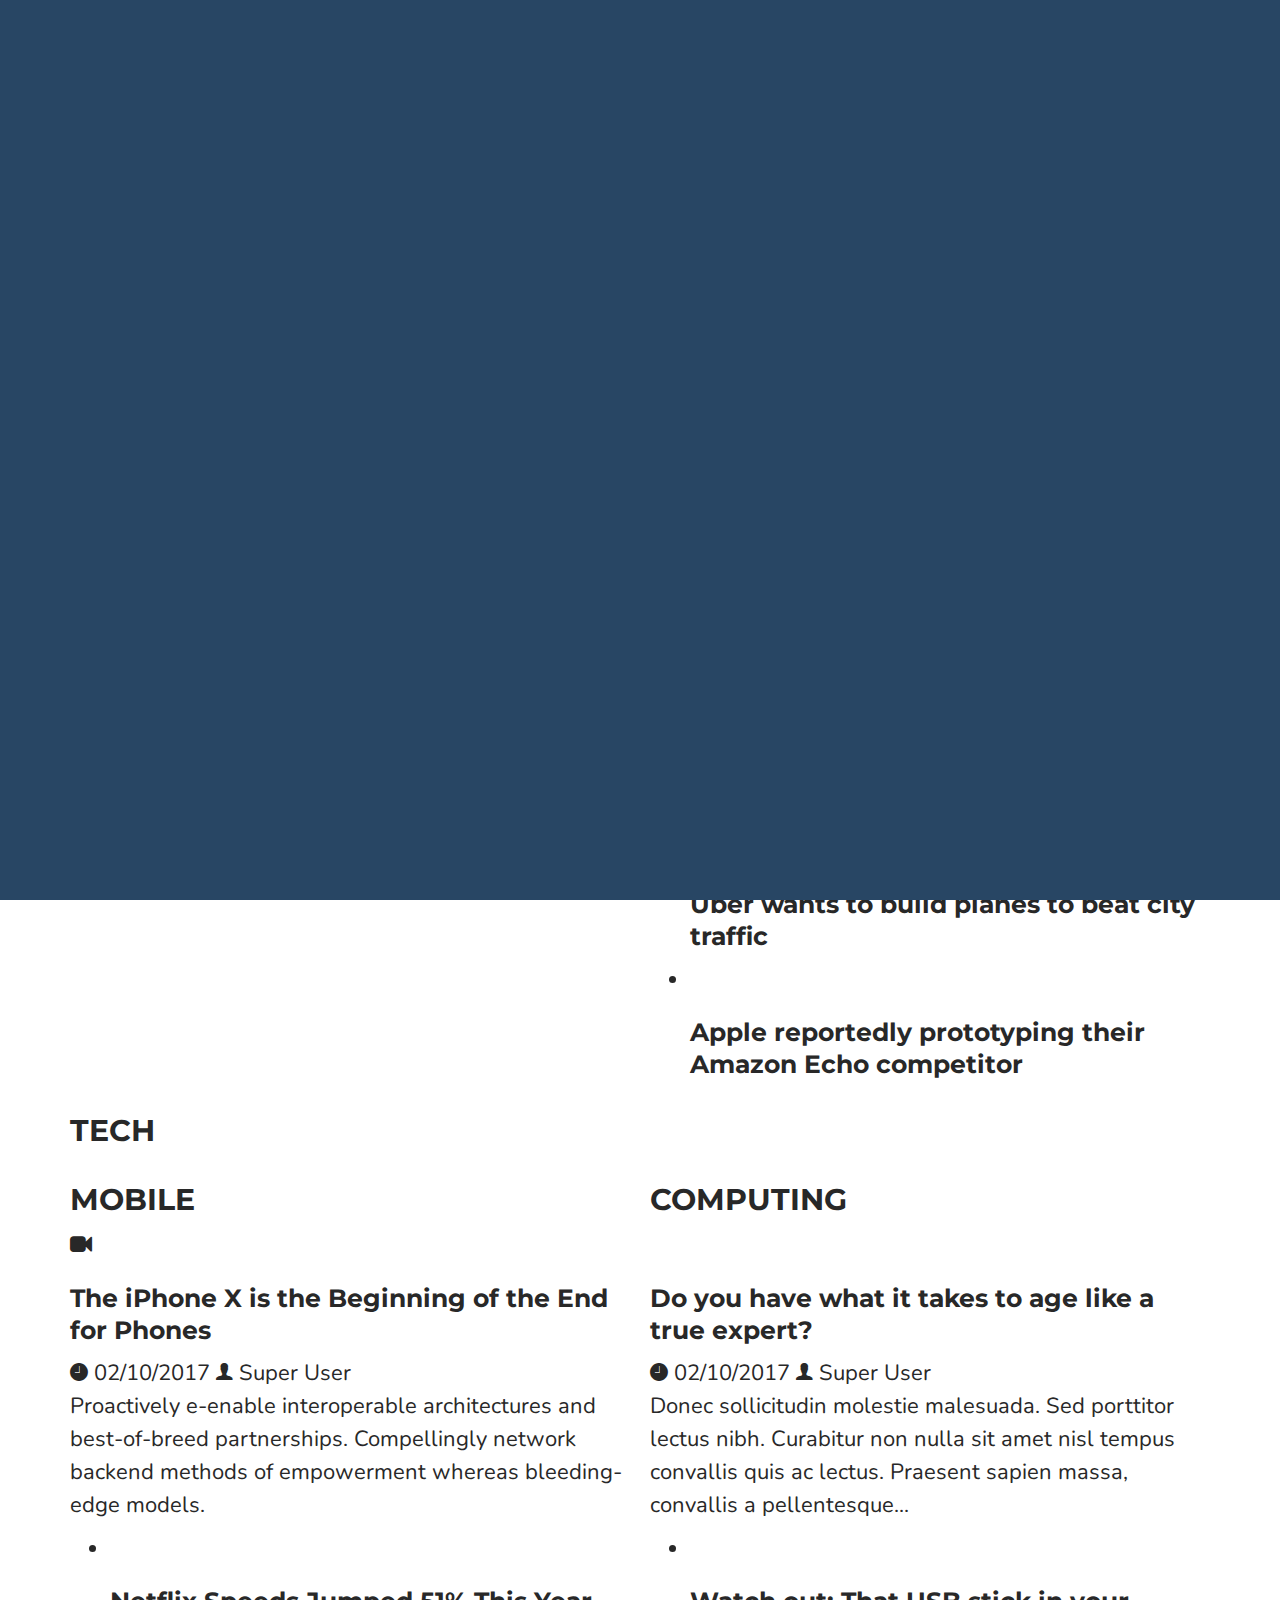
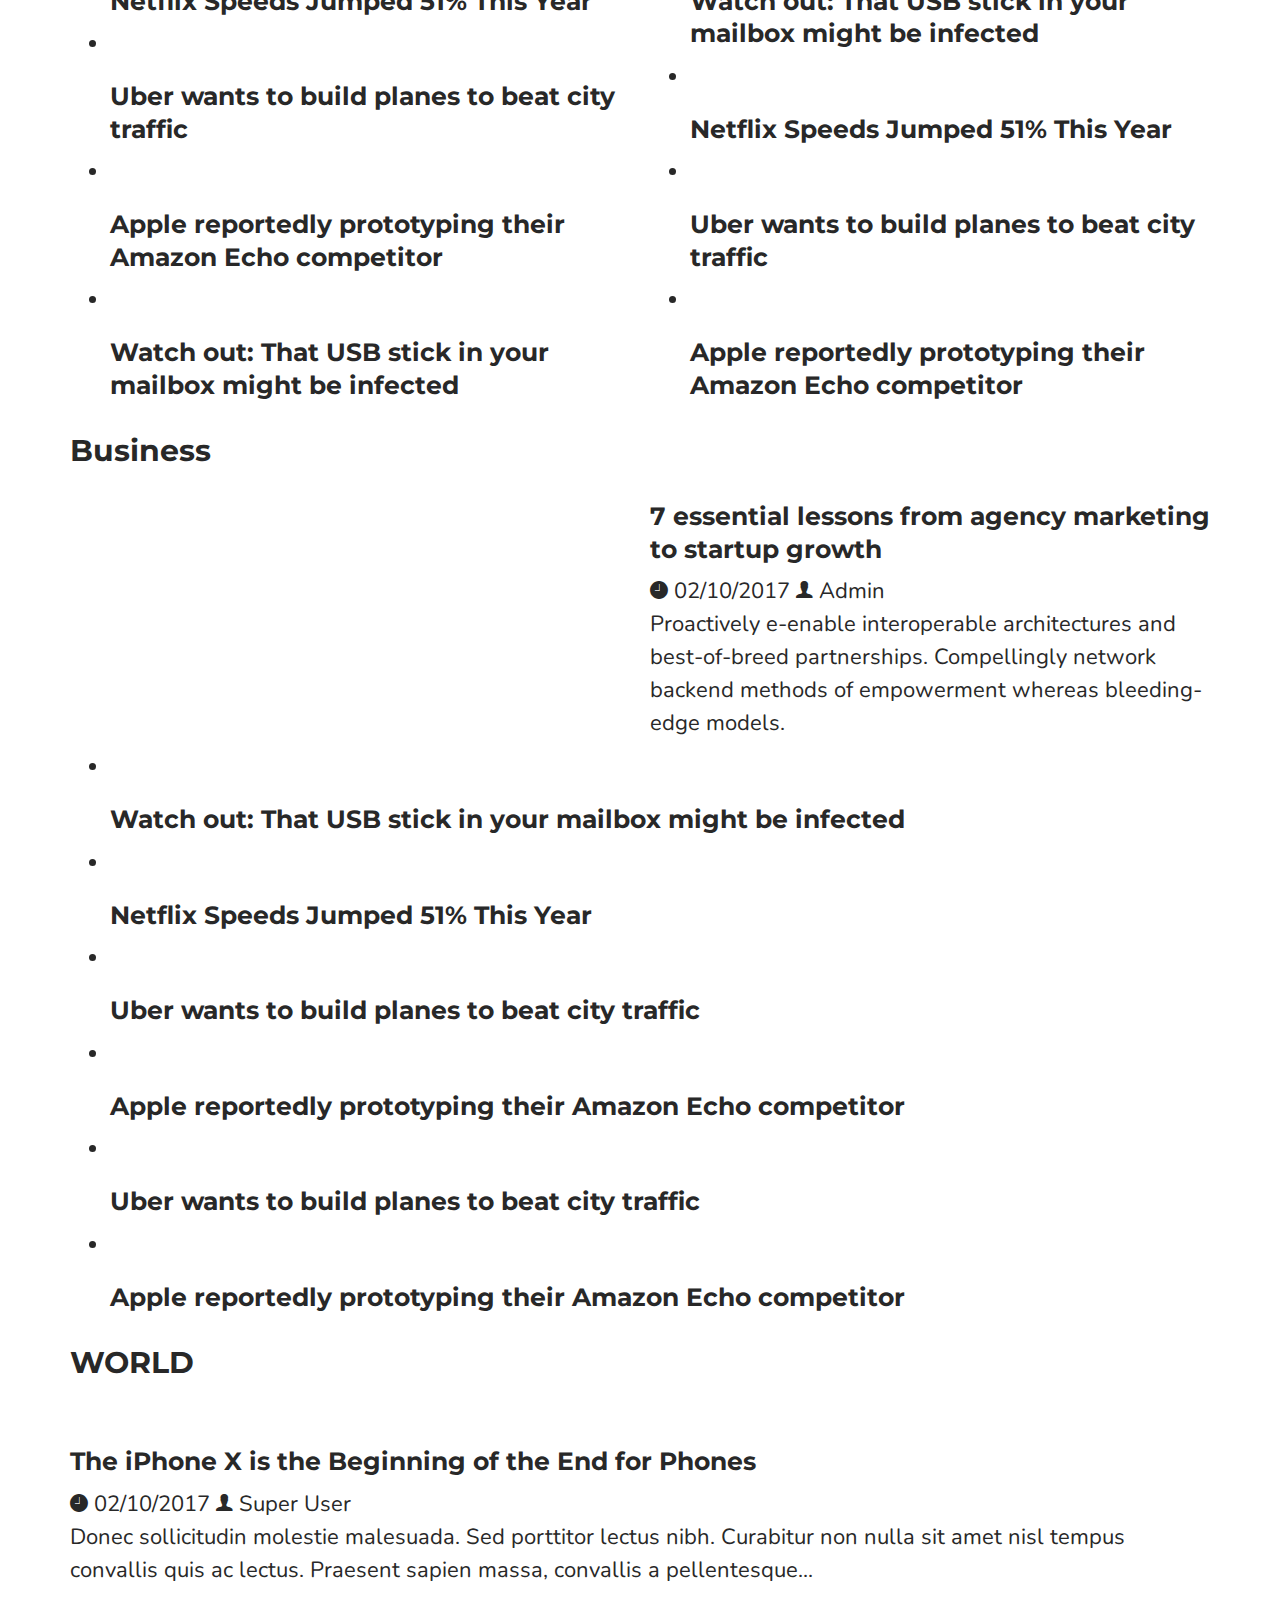
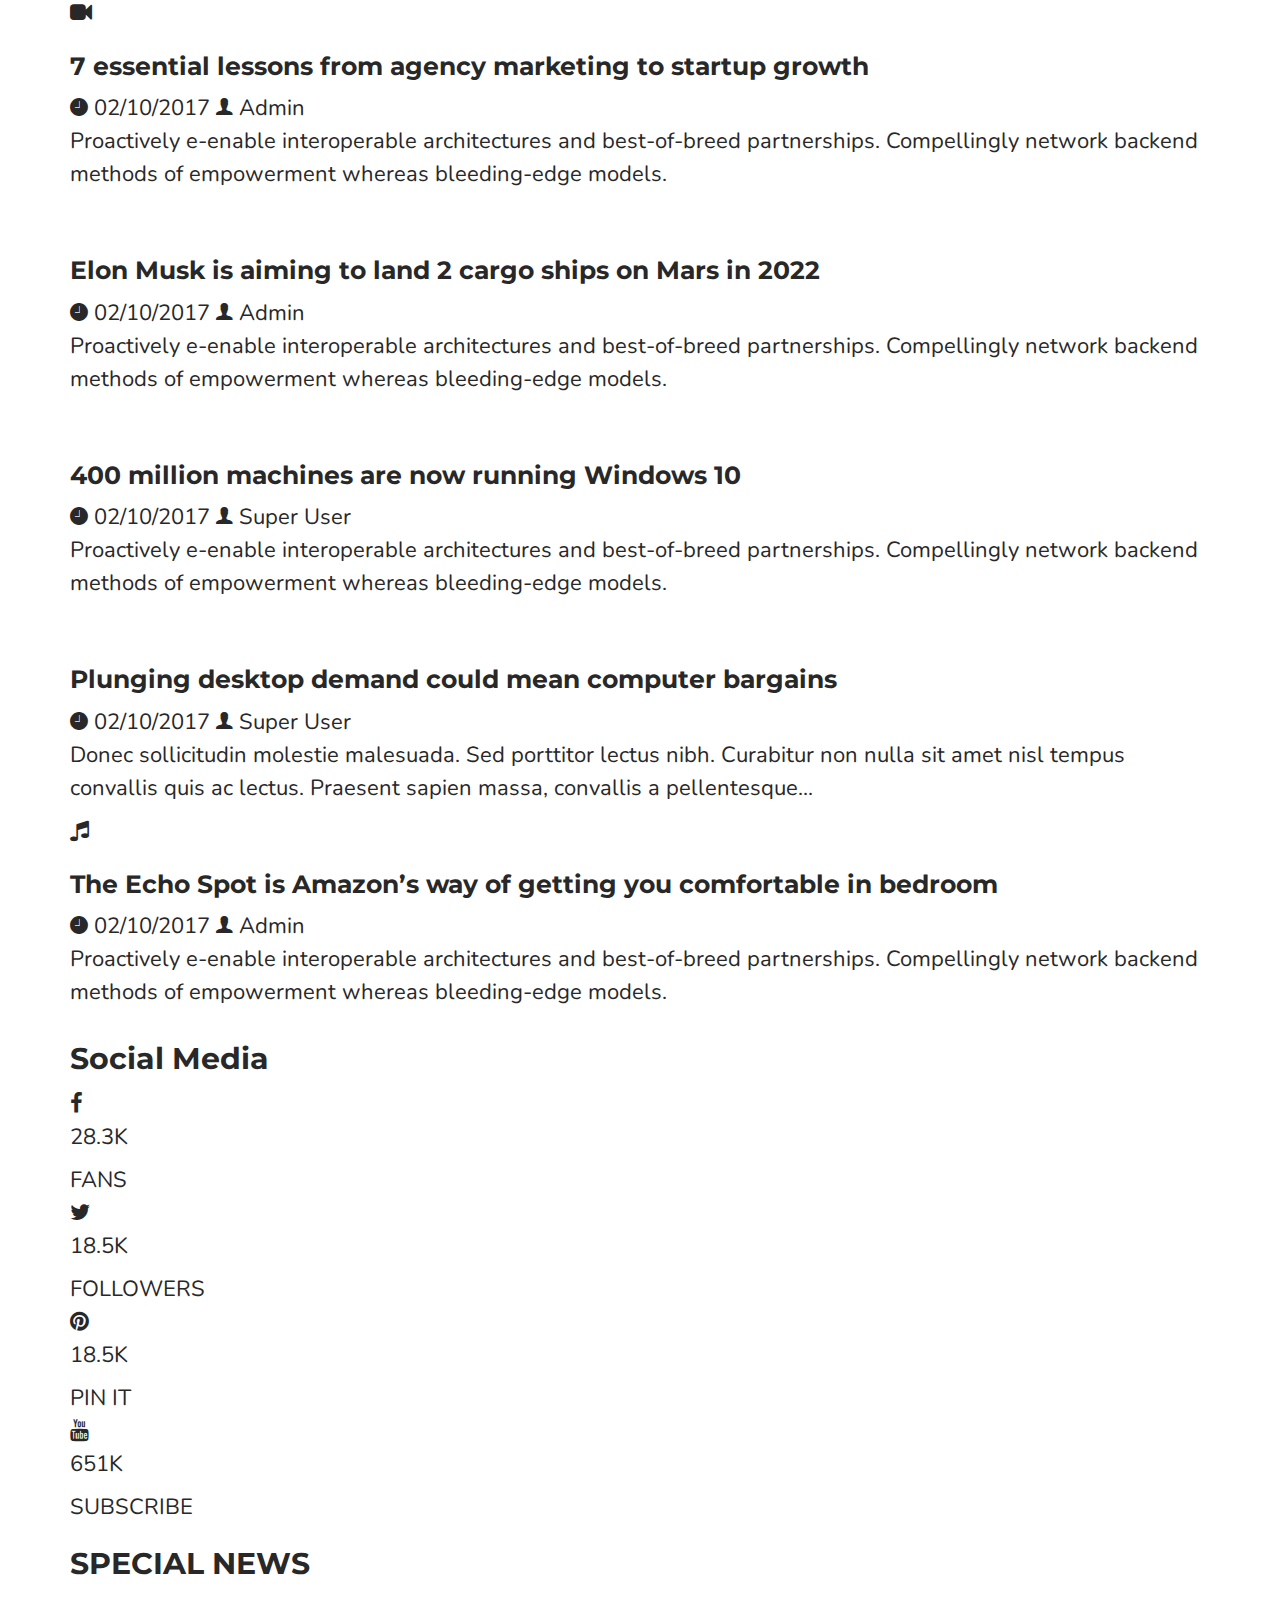
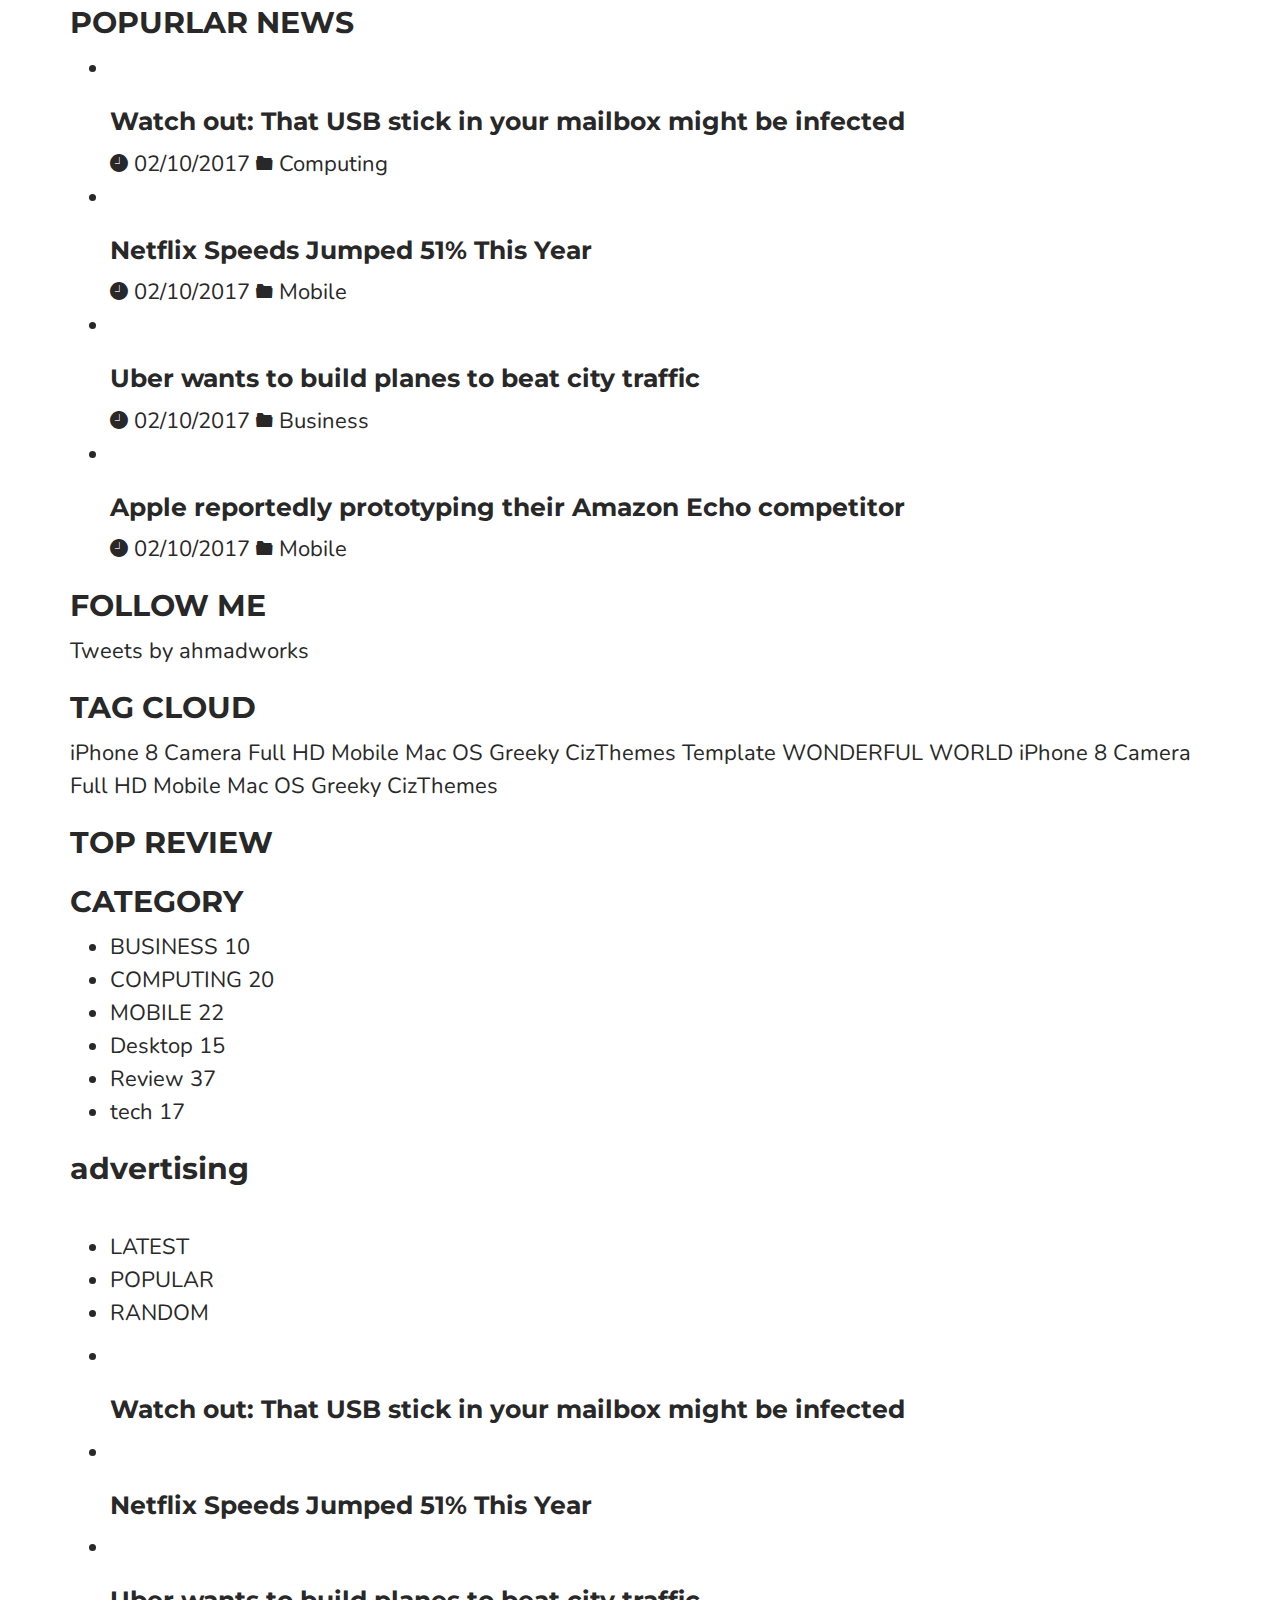
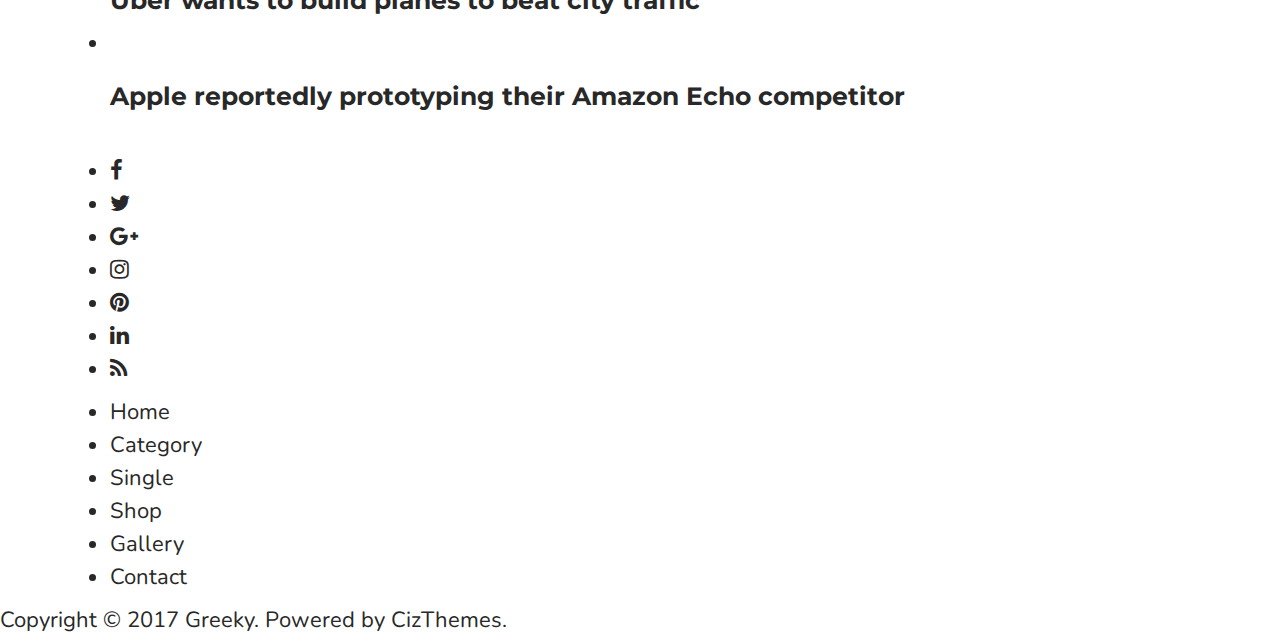
==== index.html @ 426977f9 "s" ====
﻿<!DOCTYPE html>
<html lang="en">

<head>
    <meta http-equiv="Content-Type" content="text/html; charset=utf-8" />
    <meta http-equiv="X-UA-Compatible" content="IE=edge">
    <meta name="viewport" content="width=device-width, initial-scale=1">
    <meta name="description" content="">
    <meta name="author" content="CizThemes">
    <meta name="skype" content="congnd91">
    <title>HTML Template</title>
    <!-- Online Fonts -->
    <link href="https://fonts.googleapis.com/css?family=Montserrat:100,100i,200,200i,300,300i,400,400i,500,500i,600,600i,700,700i,800,800i,900,900i|Nunito:200,200i,300,300i,400,400i,600,600i,700,700i,800,800i,900,900i&amp;subset=cyrillic,cyrillic-ext,latin-ext,vietnamese" rel="stylesheet">
    <!-- Vender -->
    <link href="css/ionicons.min.css" rel="stylesheet" />
    <link href="css/font-awesome.min.css" rel="stylesheet" />
    <link href="css/bootstrap.min.css" rel="stylesheet" />
    <link href="css/owl.carousel.min.css" rel="stylesheet" />
    <link href="css/jquery.fancybox.min.css" rel="stylesheet" />
    <!-- Main CSS (SCSS Compile) -->
    <link href="css/main.css" rel="stylesheet" />
    <!-- JavaScripts -->
    <!--<script src="js/modernizr.js"></script>-->
    <!-- HTML5 Shim and Respond.js IE8 support of HTML5 elements and media queries -->
    <!-- WARNING: Respond.js doesn't work if you view the page via file:// -->
    <!--[if lt IE 9]>
        <script src="https://oss.maxcdn.com/libs/html5shiv/3.7.0/html5shiv.js"></script>
        <script src="https://oss.maxcdn.com/libs/respond.js/1.4.2/respond.min.js"></script>
    <![endif]-->
</head>

<body>
    <!--preload-->
    <div class="loader" id="page-loader">
    </div>
    <!--menu mobile-->
    <nav class="menu-res hidden-lg hidden-md">
        <div class="menu-res-inner">
            <ul>
                <li class="menu-item-has-children">
                    <a href="index.html"> Home </a>
                    <ul class="sub-menu">
                        <li>
                            <a href="index.html">Default style</a>
                        </li>
                        <li>
                            <a href="index-dark.html">Dark style</a>
                        </li>
                        <li>
                            <a href="index-sidebarleft.html">Sidebar left </a>
                        </li>
                        <li class="menu-item-has-children">
                            <a href="index-background.html">Home background</a>
                            <ul class="sub-menu">
                                <li>
                                    <a href="index-background.html">Dark background</a>
                                </li>
                                <li>
                                    <a href="index-background-box.html">Box background</a>
                                </li>
                            </ul>
                        </li>
                        <li>
                            <a href="index-video-box.html">Video section</a>
                        </li>
                    </ul>
                </li>
                <li class="menu-item-has-children">
                    <a href="category.html">Category<span></span></a>
                    <ul class="sub-menu">
                        <li>
                            <a href="category.html">Category default</a>
                        </li>
                        <li>
                            <a href="category-special.html">Category Special</a>
                        </li>
                        <li class="menu-item-has-children">
                            <a href="category-grid.html">Category grid</a>
                            <ul class="sub-menu">
                                <li>
                                    <a href="category-grid.html">Grid default </a>
                                </li>
                                <li>
                                    <a href="category-grid-fullwidth.html">Grid fullwidth</a>
                                </li>
                                <li>
                                    <a href="category-grid-fullwidth-large.html">Grid fullwith large</a>
                                </li>
                            </ul>
                        </li>
                        <li>
                            <a href="category-sidebarleft.html">Category sidebar left</a>
                        </li>
                    </ul>
                </li>
                <li class="menu-item-has-children">
                    <a href="single.html">Single<span></span></a>
                    <ul class="sub-menu">
                        <li>
                            <a href="single.html">Single default</a>
                        </li>
                        <li class="menu-item-has-children">
                            <a href="single-video.html">Single format</a>
                            <ul class="sub-menu">
                                <li>
                                    <a href="single-video.html">Single video </a>
                                </li>
                                <li>
                                    <a href="single-gallery.html">Single gallery </a>
                                </li>
                                <li>
                                    <a href="single-audio.html">Single Audio </a>
                                </li>
                            </ul>
                        </li>
                        <li>
                            <a href="single-fullwidth.html">Single fullwidth</a>
                        </li>
                        <li>
                            <a href="single-fullwidth-three-column.html">Single three column</a>
                        </li>
                        <li>
                            <a href="single-sidebarleft.html">Single sidebar left</a>
                        </li>
                    </ul>
                </li>
                <li class="menu-item-has-children">
                    <a href="shop.html">SHOP<span></span></a>
                    <ul class="sub-menu">
                        <li>
                            <a href="shop.html">Shop Default</a>
                        </li>
                        <li>
                            <a href="shop-sidebar.html">Shop  Sidebar</a>
                        </li>
                        <li>
                            <a href="shop-sidebar-large.html">Shop Sidebar Large</a>
                        </li>
                        <li>
                            <a href="shop-single.html"> Shop Single</a>
                        </li>
                        <li>
                            <a href="cart.html"> Shop Cart</a>
                        </li>
                    </ul>
                </li>
                <li class="menu-item-has-children">
                    <a href="shop.html">Pages<span></span></a>
                    <ul class="sub-menu">
                        <li>
                            <a href="404.html">Page 404</a>
                        </li>
                        <li>
                            <a href="gallery.html">Page gallery</a>
                        </li>
                        <li>
                            <a href="contact.html">Page contact</a>
                        </li>
                    </ul>
                </li>
            </ul>
        </div>
    </nav>
    <!--page-->
    <div class="page">

        <header class="header">
            <div class="wrap">
                <a href="#" class="logo">
                <img alt="" src="images/logo.svg">
                  
            </a>
                <div class="header-banner">
                    <img alt="" src="images/banner.jpg">
                </div>
            </div>
            <div class="clearfix"></div>
        </header>
        <!--menu-->
        <nav class="menu">
            <div class="wrap">
                <ul class="menu-main">

                    <li><a href="#">Acadamic Test </a></li>
                    <li><a href="#">IELTS TIPS </a>
                        <ul class="sub-menu">
                            <li><a href="#">IELTS TIPS </a>
                                <li><a href="#">IELTS TIPS </a>
                                    <li><a href="#">IELTS TIPS </a>
                                        <li><a href="#">IELTS TIPS </a>
                        </ul>
                        </li>
                        <li><a href="#">IELTS TIPS </a></li>
                        <li><a href="#">IELTS TIPS </a></li>
                        <li><a href="#">IELTS TIPS </a></li>
                        <li><a href="#">IELTS TIPS </a></li>
                        <li><a href="#">IELTS TIPS </a></li>
                        <li><a href="#">IELTS TIPS </a></li>
                        <li><a href="#">IELTS TIPS </a></li>
                </ul>
            </div>
        </nav>
        <div class="wrap">
            <!--topbar-->

            <!--header-->

            <section class="breaking-news">
                <span class="breaking-news-caption">
                    Breaking News
                </span>
                <div class="owl-breaking-wrap">
                    <div class="owl-carousel  owl-breaking">
                        <div>
                            <p>
                                <a href="single.html">Six big ways MacOS Sierra is going to change your Apple experience</a>
                            </p>
                        </div>
                        <div>
                            <p>
                                <a href="single-video.html">Do you have what it takes to age like a true expert?</a>
                            </p>
                        </div>
                        <div>
                            <p>
                                <a href="single-fullwidth-three-column.html">Secrets your parents never told you about trees</a>
                            </p>
                        </div>
                        <div>
                            <p>
                                <a href="single-fullwidth.html">Six big ways MacOS Sierra is going to change your Apple experience</a>
                            </p>
                        </div>
                        <div>
                            <p>
                                <a href="single-gallery.html">Do you have what it takes to age like a true expert?</a>
                            </p>
                        </div>
                        <div>
                            <p>
                                <a href="single-audio.html">Secrets your parents never told you about trees</a>
                            </p>
                        </div>
                    </div>
                </div>
            </section>
            <section class="grid-news">
                <div class="grid-news-inner">
                    <div class="gn-col">
                        <article class="gn-item">
                            <div class="post-meta">
                                <span class="post-category">
                                    <a href="category.html">Tech</a>
                                </span>
                            </div>
                            <a href="single-fullwidth-three-column.html">
                                <img alt="" src="images/g1.jpg" />
                                <div class="gn-caption">
                                    <p>The iPhone X is the Beginning of the End </p>
                                </div>
                            </a>
                        </article>
                    </div>
                    <div class="gn-col gn-col2">
                        <div class="gn-row">
                            <article class="gn-item">
                                <div class="post-meta">
                                    <span class="post-category">
                                        <a href="category-special.html">Mobile</a>
                                    </span>
                                </div>
                                <a href="single.html">
                                    <img alt="" src="images/2.jpg" />
                                    <div class="gn-caption">
                                        <p>What's new in macOS High Sierra</p>
                                    </div>
                                </a>
                            </article>
                        </div>
                        <div class="gn-row gn-row2">
                            <article class="gn-item">
                                <div class="post-meta">
                                    <span class="post-category">
                                        <a href="category-grid-fullwidth.html">Desktop</a>
                                    </span>
                                </div>
                                <a href="single-fullwidth-three-column.html">
                                    <img alt="" src="images/3.jpg" />
                                    <div class="gn-caption">
                                        <p>Elon Musk is aiming to land 2 cargo ships on Mars in 2022</p>
                                    </div>
                                </a>
                            </article>
                        </div>
                    </div>
                    <div class="clearfix"></div>
                </div>
            </section>
            <!--cols-->
            <div class="cols">
                <!--colleft-->
                <div class="colleft">
                    <!--box-->
                    <div class="box">
                        <div class="box-caption">
                            <h2><a href="category.html">COMPUTING</a></h2>
                        </div>
                        <div class="row row-fix">
                            <div class="col-md-6 col-sm-6 col-xs-12 col-fix">
                                <article class="news-item-big">
                                    <div class="post-thumb">
                                        <a href="single.html">
                                            <img alt="" src="images/2.jpg">
                                        </a>
                                    </div>
                                    <h3 class="post-title">
                                        <a href="single.html">What's new in macOS High Sierra </a>
                                    </h3>
                                    <div class="post-meta">
                                        <span class="post-date">
                                            <i class="ion-ios-clock">
                                            </i>
                                            02/10/2017
                                        </span>
                                        <span class="post-author">
                                            <i class="ion-person"></i>
                                            <a href="#">
                                                Admin
                                            </a>
                                        </span>
                                    </div>
                                    <div class="post-des">
                                        <p>Proactively e-enable interoperable architectures and best-of-breed partnerships. Compellingly network backend methods of empowerment whereas bleeding-edge models.</p>
                                    </div>
                                </article>
                            </div>
                            <div class="col-md-6 col-sm-6 col-xs-12 col-fix">
                                <ul class="list-news list-news-right">
                                    <li>
                                        <div class="post-thumb">
                                            <a href="single.html">
                                                <img alt="" src="images/11.jpg">
                                            </a>
                                        </div>
                                        <h3><a href="single.html">Watch out: That USB stick in your mailbox might be infected</a></h3>
                                    </li>
                                    <li>
                                        <div class="post-thumb">
                                            <a href="single.html">
                                                <img alt="" src="images/8.jpg">
                                            </a>
                                        </div>
                                        <h3>
                                            <a href="single.html">Netflix Speeds Jumped 51% This Year</a>
                                        </h3>
                                    </li>
                                    <li>
                                        <div class="post-thumb">
                                            <a href="single.html">
                                                <img alt="" src="images/9.jpg">
                                            </a>
                                        </div>
                                        <h3><a href="single.html">Uber wants to build planes to beat city traffic</a></h3>
                                    </li>
                                    <li>
                                        <div class="post-thumb">
                                            <a href="single.html">
                                                <img alt="" src="images/10.jpg">
                                            </a>
                                        </div>
                                        <h3><a href="single.html">Apple reportedly prototyping their Amazon Echo competitor</a></h3>
                                    </li>
                                </ul>
                            </div>
                        </div>
                    </div>
                    <div class="box">
                        <div class="box-caption">
                            <h2><a href="category-special.html">TECH</a></h2>
                        </div>
                        <div class="owl-category-wrap">
                            <div class="owl-carousel  owl-category">
                                <div>
                                    <article>
                                        <div class="post-thumb">
                                            <a href="single.html">
                                                <span class="post-format"> <i class="fa fa-camera"></i></span>
                                                <img alt="" src="images/3.jpg">
                                            </a>
                                        </div>
                                        <div class="owl-category-caption">
                                            <h3 class="post-title">
                                                <a href="single.html">Elon Musk is aiming to land 2 cargo ships on Mars in 2022</a>
                                            </h3>
                                            <div class="post-meta">
                                                <span class="post-date">
                                                    <i class="ion-ios-clock">
                                                    </i>
                                                    02/10/2017
                                                </span>
                                                <span class="post-author">
                                                    <i class="ion-person"></i>
                                                    <a href="#">
                                                        Admin
                                                    </a>
                                                </span>
                                            </div>
                                        </div>
                                    </article>
                                </div>
                                <div>
                                    <article>
                                        <div class="post-thumb">
                                            <a href="single.html">
                                                <img alt="" src="images/2.jpg">
                                            </a>
                                        </div>
                                        <div class="owl-category-caption">
                                            <h3 class="post-title">
                                                <a href="single.html">What's new in macOS High Sierra</a>
                                            </h3>
                                            <div class="post-meta">
                                                <span class="post-date">
                                                    <i class="ion-ios-clock">
                                                    </i>
                                                    02/10/2017
                                                </span>
                                                <span class="post-author">
                                                    <i class="ion-person"></i>
                                                    <a href="#">
                                                        Admin
                                                    </a>
                                                </span>
                                            </div>
                                        </div>
                                    </article>
                                </div>
                                <div>
                                    <article>
                                        <div class="post-thumb">
                                            <a href="single.html">
                                                <span class="post-format"> <i class="fa fa-camera"></i></span>
                                                <img alt="" src="images/4.jpg">
                                            </a>
                                        </div>
                                        <div class="owl-category-caption">
                                            <h3 class="post-title">
                                                <a href="single.html">7 essential lessons from agency marketing to startup growth</a>
                                            </h3>
                                            <div class="post-meta">
                                                <span class="post-date">
                                                    <i class="ion-ios-clock">
                                                    </i>
                                                    02/10/2017
                                                </span>
                                                <span class="post-author">
                                                    <i class="ion-person"></i>
                                                    <a href="#">
                                                        Super User
                                                    </a>
                                                </span>
                                            </div>
                                        </div>
                                    </article>
                                </div>
                            </div>
                        </div>
                    </div>
                    <!--box-->
                    <div class="row row-fix">
                        <div class="col-md-6 col-sm-6 col-xs-12 col-fix">
                            <div class="box">
                                <div class="box-caption">
                                    <h2><a href="category.html">MOBILE</a></h2>
                                </div>
                                <article class="news-item-big">
                                    <div class="post-thumb">
                                        <a href="single.html">
                                            <span class="post-format"> <i class="fa fa-video-camera"></i></span>
                                            <img alt="" src="images/1.jpg">
                                        </a>
                                    </div>
                                    <h3 class="post-title">
                                        <a href="single.html">The iPhone X is the Beginning of the End for Phones</a>
                                    </h3>
                                    <div class="post-meta">
                                        <span class="post-date">
                                            <i class="ion-ios-clock">
                                            </i>
                                            02/10/2017
                                        </span>
                                        <span class="post-author">
                                            <i class="ion-person"></i>
                                            <a href="#">
                                                Super User
                                            </a>
                                        </span>
                                    </div>
                                    <div class="post-des">
                                        <p>Proactively e-enable interoperable architectures and best-of-breed partnerships. Compellingly network backend methods of empowerment whereas bleeding-edge models.</p>
                                    </div>
                                </article>
                                <ul class="list-news">
                                    <li>
                                        <div class="post-thumb">
                                            <a href="single.html">
                                                <img alt="" src="images/8.jpg">
                                            </a>
                                        </div>
                                        <h3>
                                            <a href="single.html">Netflix Speeds Jumped 51% This Year</a>
                                        </h3>
                                    </li>
                                    <li>
                                        <div class="post-thumb">
                                            <a href="single.html">
                                                <img alt="" src="images/9.jpg">
                                            </a>
                                        </div>
                                        <h3><a href="single.html">Uber wants to build planes to beat city traffic</a></h3>
                                    </li>
                                    <li>
                                        <div class="post-thumb">
                                            <a href="single.html">
                                                <img alt="" src="images/10.jpg">
                                            </a>
                                        </div>
                                        <h3><a href="single.html">Apple reportedly prototyping their Amazon Echo competitor</a></h3>
                                    </li>
                                    <li>
                                        <div class="post-thumb">
                                            <a href="single.html">
                                                <img alt="" src="images/11.jpg">
                                            </a>
                                        </div>
                                        <h3><a href="single.html">Watch out: That USB stick in your mailbox might be infected</a></h3>
                                    </li>
                                </ul>
                            </div>
                        </div>
                        <div class="col-md-6 col-sm-6 col-xs-12 col-fix">
                            <div class="box">
                                <div class="box-caption">
                                    <h2><a href="category-grid.html">COMPUTING</a></h2>
                                </div>
                                <article class="news-item-big">
                                    <div class="post-thumb">
                                        <a href="single.html">
                                            <img alt="" src="images/2.jpg">
                                        </a>
                                    </div>
                                    <h3 class="post-title">
                                        <a href="single.html">Do you have what it takes to age like a true expert?</a>
                                    </h3>
                                    <div class="post-meta">
                                        <span class="post-date">
                                            <i class="ion-ios-clock">
                                            </i>
                                            02/10/2017
                                        </span>
                                        <span class="post-author">
                                            <i class="ion-person"></i>
                                            <a href="#">
                                                Super User
                                            </a>
                                        </span>
                                    </div>
                                    <div class="post-des">
                                        <p>Donec sollicitudin molestie malesuada. Sed porttitor lectus nibh. Curabitur non nulla sit amet nisl tempus convallis quis ac lectus. Praesent sapien massa, convallis a pellentesque...</p>
                                    </div>
                                </article>
                                <ul class="list-news">
                                    <li>
                                        <div class="post-thumb">
                                            <a href="single.html">
                                                <img alt="" src="images/11.jpg">
                                            </a>
                                        </div>
                                        <h3><a href="single.html">Watch out: That USB stick in your mailbox might be infected</a></h3>
                                    </li>
                                    <li>
                                        <div class="post-thumb">
                                            <a href="single.html">
                                                <img alt="" src="images/8.jpg">
                                            </a>
                                        </div>
                                        <h3>
                                            <a href="single.html">Netflix Speeds Jumped 51% This Year</a>
                                        </h3>
                                    </li>
                                    <li>
                                        <div class="post-thumb">
                                            <a href="single.html">
                                                <img alt="" src="images/9.jpg">
                                            </a>
                                        </div>
                                        <h3><a href="single.html">Uber wants to build planes to beat city traffic</a></h3>
                                    </li>
                                    <li>
                                        <div class="post-thumb">
                                            <a href="single.html">
                                                <img alt="" src="images/10.jpg">
                                            </a>
                                        </div>
                                        <h3><a href="single.html">Apple reportedly prototyping their Amazon Echo competitor</a></h3>
                                    </li>
                                </ul>
                            </div>
                        </div>
                    </div>
                    <!--box-->
                    <div class="box">
                        <div class="box-caption">
                            <h2><a href="category.html">Business</a></h2>
                        </div>
                        <div class="row row-fix">
                            <div class="col-md-6 col-sm-6 col-xs-12 col-fix">
                                <article class="news-item-big">
                                    <div class="post-thumb">
                                        <a href="single.html">
                                            <img alt="" src="images/4.jpg">
                                        </a>
                                    </div>
                                </article>
                            </div>
                            <div class="col-md-6 col-sm-6 col-xs-12 col-fix">
                                <div>
                                    <h3 class="post-title">
                                        <a href="single.html">7 essential lessons from agency marketing to startup growth</a>
                                    </h3>
                                    <div class="post-meta">
                                        <span class="post-date">
                                            <i class="ion-ios-clock">
                                            </i>
                                            02/10/2017
                                        </span>
                                        <span class="post-author">
                                            <i class="ion-person"></i>
                                            <a href="#">
                                                Admin
                                            </a>
                                        </span>
                                    </div>
                                    <div class="post-des">
                                        <p>Proactively e-enable interoperable architectures and best-of-breed partnerships. Compellingly network backend methods of empowerment whereas bleeding-edge models.</p>
                                    </div>
                                </div>
                            </div>
                        </div>
                        <ul class="list-news list-news-two">
                            <li>
                                <div class="post-thumb">
                                    <a href="single.html">
                                        <img alt="" src="images/11.jpg">
                                    </a>
                                </div>
                                <h3><a href="single.html">Watch out: That USB stick in your mailbox might be infected</a></h3>
                            </li>
                            <li>
                                <div class="post-thumb">
                                    <a href="single.html">
                                        <img alt="" src="images/8.jpg">
                                    </a>
                                </div>
                                <h3>
                                    <a href="single.html">Netflix Speeds Jumped 51% This Year</a>
                                </h3>
                            </li>
                            <li>
                                <div class="post-thumb">
                                    <a href="single.html">
                                        <img alt="" src="images/9.jpg">
                                    </a>
                                </div>
                                <h3><a href="single.html">Uber wants to build planes to beat city traffic</a></h3>
                            </li>
                            <li>
                                <div class="post-thumb">
                                    <a href="single.html">
                                        <img alt="" src="images/10.jpg">
                                    </a>
                                </div>
                                <h3><a href="single.html">Apple reportedly prototyping their Amazon Echo competitor</a></h3>
                            </li>
                            <li>
                                <div class="post-thumb">
                                    <a href="single.html">
                                        <img alt="" src="images/9.jpg">
                                    </a>
                                </div>
                                <h3><a href="single.html">Uber wants to build planes to beat city traffic</a></h3>
                            </li>
                            <li>
                                <div class="post-thumb">
                                    <a href="single.html">
                                        <img alt="" src="images/10.jpg">
                                    </a>
                                </div>
                                <h3><a href="single.html">Apple reportedly prototyping their Amazon Echo competitor</a></h3>
                            </li>
                        </ul>
                        <div class="clearfix"></div>
                    </div>
                    <!--box-->
                    <div class="box">
                        <div class="box-caption">
                            <h2><a href="category.html">WORLD</a></h2>
                        </div>
                        <div class="grid-outer">
                            <div class="grid">
                                <div class="grid-item">
                                    <article class="news-item-big">
                                        <div class="post-thumb">
                                            <a href="single.html">
                                                <img alt="" src="images/1.jpg">
                                            </a>
                                        </div>
                                        <h3 class="post-title">
                                            <a href="single.html">The iPhone X is the Beginning of the End for Phones</a>
                                        </h3>
                                        <div class="post-meta">
                                            <span class="post-date">
                                                <i class="ion-ios-clock">
                                                </i>
                                                02/10/2017
                                            </span>
                                            <span class="post-author">
                                                <i class="ion-person"></i>
                                                <a href="#">
                                                    Super User
                                                </a>
                                            </span>
                                        </div>
                                        <div class="post-des">
                                            <p>Donec sollicitudin molestie malesuada. Sed porttitor lectus nibh. Curabitur non nulla sit amet nisl tempus convallis quis ac lectus. Praesent sapien massa, convallis a pellentesque...</p>
                                        </div>
                                    </article>
                                </div>
                                <div class="grid-item">
                                    <article class="news-item-big">
                                        <div class="post-thumb">
                                            <a href="single.html">
                                                <span class="post-format"> <i class="fa fa-video-camera"></i></span>
                                                <img alt="" src="images/4.jpg">
                                            </a>
                                        </div>
                                        <h3 class="post-title">
                                            <a href="single.html">7 essential lessons from agency marketing to startup growth</a>
                                        </h3>
                                        <div class="post-meta">
                                            <span class="post-date">
                                                <i class="ion-ios-clock">
                                                </i>
                                                02/10/2017
                                            </span>
                                            <span class="post-author">
                                                <i class="ion-person"></i>
                                                <a href="#">
                                                    Admin
                                                </a>
                                            </span>
                                        </div>
                                        <div class="post-des">
                                            <p>Proactively e-enable interoperable architectures and best-of-breed partnerships. Compellingly network backend methods of empowerment whereas bleeding-edge models.</p>
                                        </div>
                                    </article>
                                </div>
                                <div class="grid-item">
                                    <article class="news-item-big">
                                        <div class="post-thumb">
                                            <a href="single.html">
                                                <img alt="" src="images/3.jpg">
                                            </a>
                                        </div>
                                        <h3 class="post-title">
                                            <a href="single.html">Elon Musk is aiming to land 2 cargo ships on Mars in 2022</a>
                                        </h3>
                                        <div class="post-meta">
                                            <span class="post-date">
                                                <i class="ion-ios-clock">
                                                </i>
                                                02/10/2017
                                            </span>
                                            <span class="post-author">
                                                <i class="ion-person"></i>
                                                <a href="#">
                                                    Admin
                                                </a>
                                            </span>
                                        </div>
                                        <div class="post-des">
                                            <p>Proactively e-enable interoperable architectures and best-of-breed partnerships. Compellingly network backend methods of empowerment whereas bleeding-edge models.</p>
                                        </div>
                                    </article>
                                </div>
                                <div class="grid-item">
                                    <article class="news-item-big">
                                        <div class="post-thumb">
                                            <a href="single.html">
                                                <img alt="" src="images/5.jpg">
                                            </a>
                                        </div>
                                        <h3 class="post-title">
                                            <a href="single.html">400 million machines are now running Windows 10</a>
                                        </h3>
                                        <div class="post-meta">
                                            <span class="post-date">
                                                <i class="ion-ios-clock">
                                                </i>
                                                02/10/2017
                                            </span>
                                            <span class="post-author">
                                                <i class="ion-person"></i>
                                                <a href="#">
                                                    Super User
                                                </a>
                                            </span>
                                        </div>
                                        <div class="post-des">
                                            <p>Proactively e-enable interoperable architectures and best-of-breed partnerships. Compellingly network backend methods of empowerment whereas bleeding-edge models.</p>
                                        </div>
                                    </article>
                                </div>
                                <div class="grid-item">
                                    <article class="news-item-big">
                                        <div class="post-thumb">
                                            <a href="single.html">
                                                <img alt="" src="images/7.jpg">
                                            </a>
                                        </div>
                                        <h3 class="post-title">
                                            <a href="single.html">Plunging desktop demand could mean computer bargains</a>
                                        </h3>
                                        <div class="post-meta">
                                            <span class="post-date">
                                                <i class="ion-ios-clock">
                                                </i>
                                                02/10/2017
                                            </span>
                                            <span class="post-author">
                                                <i class="ion-person"></i>
                                                <a href="#">
                                                    Super User
                                                </a>
                                            </span>
                                        </div>
                                        <div class="post-des">
                                            <p>Donec sollicitudin molestie malesuada. Sed porttitor lectus nibh. Curabitur non nulla sit amet nisl tempus convallis quis ac lectus. Praesent sapien massa, convallis a pellentesque...</p>
                                        </div>
                                    </article>
                                </div>
                                <div class="grid-item">
                                    <article class="news-item-big">
                                        <div class="post-thumb">
                                            <a href="single.html">
                                                <span class="post-format"> <i class="fa fa-music"></i></span>
                                                <img alt="" src="images/6.jpg">
                                            </a>
                                        </div>
                                        <h3 class="post-title">
                                            <a href="single.html">The Echo Spot is Amazon’s way of getting you comfortable in bedroom</a>
                                        </h3>
                                        <div class="post-meta">
                                            <span class="post-date">
                                                <i class="ion-ios-clock">
                                                </i>
                                                02/10/2017
                                            </span>
                                            <span class="post-author">
                                                <i class="ion-person"></i>
                                                <a href="#">
                                                    Admin
                                                </a>
                                            </span>
                                        </div>
                                        <div class="post-des">
                                            <p>Proactively e-enable interoperable architectures and best-of-breed partnerships. Compellingly network backend methods of empowerment whereas bleeding-edge models.</p>
                                        </div>
                                    </article>
                                </div>
                                <div class="clearfix"></div>
                            </div>
                        </div>
                    </div>
                </div>
                <!--colright-->
                <div class="colright">
                    <!--box-->
                    <div class="box">
                        <div class="box-caption">
                            <h2><a href="#">Social Media</a></h2>
                        </div>
                        <div class="box-social">
                            <div class="social-network">
                                <div class="sn-row">
                                    <div class="sn-col">
                                        <div class="sn-item">
                                            <div class="sn-icon">
                                                <i class="fa fa-facebook-f"></i>
                                            </div>
                                            <p>28.3K</p>
                                            <span>FANS</span>
                                        </div>
                                    </div>
                                    <div class="sn-col">
                                        <div class="sn-item twitter">
                                            <div class="sn-icon">
                                                <i class="fa fa-twitter"></i>
                                            </div>
                                            <p>18.5K</p>
                                            <span>FOLLOWERS</span>
                                        </div>
                                    </div>
                                    <div class="sn-col">
                                        <div class="sn-item pinterest">
                                            <div class="sn-icon">
                                                <i class="fa fa-pinterest"></i>
                                            </div>
                                            <p>18.5K</p>
                                            <span>PIN IT</span>
                                        </div>
                                    </div>
                                    <div class="sn-col">
                                        <div class="sn-item youtube">
                                            <div class="sn-icon">
                                                <i class="fa fa-youtube"></i>
                                            </div>
                                            <p>651K</p>
                                            <span>SUBSCRIBE</span>
                                        </div>
                                    </div>
                                </div>
                                <div class="clearfix"></div>
                            </div>
                        </div>
                    </div>
                    <!--box-->
                    <div class="box">
                        <div class="box-caption">
                            <h2><a href="#">SPECIAL NEWS</a></h2>
                        </div>
                        <div class="box-special">
                            <div class="owl-special-wrap">
                                <div class="owl-carousel owl-special">
                                    <div>
                                        <article class="news-item-big">
                                            <div class="post-thumb">
                                                <a href="single.html">
                                                    <img alt="" src="images/2.jpg">
                                                </a>
                                            </div>
                                            <h3 class="post-title">
                                                <a href="single.html">What's new in macOS High Sierra</a>
                                            </h3>
                                            <div class="post-meta">
                                                <span class="post-date">
                                                    <i class="ion-ios-clock">
                                                    </i>
                                                    02/10/2017
                                                </span>
                                                <span class="post-author">
                                                    <i class="ion-person"></i>
                                                    <a href="#">
                                                        Admin
                                                    </a>
                                                </span>
                                            </div>
                                        </article>
                                    </div>
                                    <div>
                                        <article class="news-item-big">
                                            <div class="post-thumb">
                                                <a href="single.html">
                                                    <span class="post-format"> <i class="fa fa-video-camera"></i></span>
                                                    <img alt="" src="images/1.jpg">
                                                </a>
                                            </div>
                                            <h3 class="post-title">
                                                <a href="single.html">The iPhone X is the Beginning of the End for Phones</a>
                                            </h3>
                                            <div class="post-meta">
                                                <span class="post-date">
                                                    <i class="ion-ios-clock">
                                                    </i>
                                                    02/10/2017
                                                </span>
                                                <span class="post-author">
                                                    <i class="ion-person"></i>
                                                    <a href="#">
                                                        Admin
                                                    </a>
                                                </span>
                                            </div>
                                        </article>
                                    </div>
                                    <div>
                                        <article class="news-item-big">
                                            <div class="post-thumb">
                                                <a href="single.html">
                                                    <img alt="" src="images/4.jpg">
                                                </a>
                                            </div>
                                            <h3 class="post-title">
                                                <a href="single.html">7 essential lessons from agency marketing to startup growth</a>
                                            </h3>
                                            <div class="post-meta">
                                                <span class="post-date">
                                                    <i class="ion-ios-clock">
                                                    </i>
                                                    02/10/2017
                                                </span>
                                                <span class="post-author">
                                                    <i class="ion-person"></i>
                                                    <a href="#">
                                                        Admin
                                                    </a>
                                                </span>
                                            </div>
                                        </article>
                                    </div>
                                </div>
                            </div>
                        </div>
                    </div>
                    <!--box-->
                    <div class="box">
                        <div class="box-caption">
                            <h2><a href="#">POPURLAR NEWS</a></h2>
                        </div>
                        <ul class="list-news list-news-right list-news-meta">
                            <li>
                                <div class="post-thumb">
                                    <a href="single.html">
                                        <img alt="" src="images/11.jpg">
                                    </a>
                                </div>
                                <h3><a href="single.html">Watch out: That USB stick in your mailbox might be infected </a></h3>
                                <div class="post-meta">
                                    <span class="post-date">
                                        <i class="ion-ios-clock">
                                        </i>
                                        02/10/2017
                                    </span>
                                    <span class="post-category">
                                        <i class="ion-folder"></i>
                                        <a href="#">
                                            Computing
                                        </a>
                                    </span>
                                </div>
                            </li>
                            <li>
                                <div class="post-thumb">
                                    <a href="single.html">
                                        <img alt="" src="images/8.jpg">
                                    </a>
                                </div>
                                <h3>
                                    <a href="single.html">Netflix Speeds Jumped 51% This Year</a>
                                </h3>
                                <div class="post-meta">
                                    <span class="post-date">
                                        <i class="ion-ios-clock">
                                        </i>
                                        02/10/2017
                                    </span>
                                    <span class="post-category">
                                        <i class="ion-folder"></i>
                                        <a href="#">
                                            Mobile
                                        </a>
                                    </span>
                                </div>
                            </li>
                            <li>
                                <div class="post-thumb">
                                    <a href="single.html">
                                        <img alt="" src="images/9.jpg">
                                    </a>
                                </div>
                                <h3><a href="single.html">Uber wants to build planes to beat city traffic</a></h3>
                                <div class="post-meta">
                                    <span class="post-date">
                                        <i class="ion-ios-clock">
                                        </i>
                                        02/10/2017
                                    </span>
                                    <span class="post-category">
                                        <i class="ion-folder"></i>
                                        <a href="#">
                                            Business
                                        </a>
                                    </span>
                                </div>
                            </li>
                            <li>
                                <div class="post-thumb">
                                    <a href="single.html">
                                        <img alt="" src="images/10.jpg">
                                    </a>
                                </div>
                                <h3><a href="single.html">Apple reportedly prototyping their Amazon Echo competitor</a></h3>
                                <div class="post-meta">
                                    <span class="post-date">
                                        <i class="ion-ios-clock">
                                        </i>
                                        02/10/2017
                                    </span>
                                    <span class="post-category">
                                        <i class="ion-folder"></i>
                                        <a href="#">
                                            Mobile
                                        </a>
                                    </span>
                                </div>
                            </li>
                        </ul>
                    </div>
                    <!--box-->
                    <div class="box">
                        <div class="box-caption">
                            <h2><a href="#">FOLLOW ME</a></h2>
                        </div>
                        <div class="box-twitter">
                            <a class="twitter-timeline" href="https://twitter.com/ahmadworks" data-width="300" data-height="400" data-chrome="noscrollbar nofooter noborders noheader">Tweets by ahmadworks</a>
                            <script async src="//platform.twitter.com/widgets.js" charset="utf-8"></script>
                        </div>
                    </div>
                    <!--box-->
                    <div class="box">
                        <div class="box-caption">
                            <h2><a href="#">TAG CLOUD</a></h2>
                        </div>
                        <div class="box-tag">
                            <div class="tagcloud">
                                <a href="#">iPhone 8</a>
                                <a href="#">Camera</a>
                                <a href="#">Full HD</a>
                                <a href="#">Mobile</a>
                                <a href="#">Mac OS</a>
                                <a href="#">Greeky</a>
                                <a href="#">CizThemes</a>
                                <a href="#">Template</a>
                                <a href="#">WONDERFUL </a>
                                <a href="#">WORLD</a>
                                <a href="#">iPhone 8</a>
                                <a href="#">Camera</a>
                                <a href="#">Full HD</a>
                                <a href="#">Mobile</a>
                                <a href="#">Mac OS</a>
                                <a href="#">Greeky</a>
                                <a href="#">CizThemes</a>
                            </div>
                        </div>
                    </div>
                    <!--box-->
                    <div class="box">
                        <div class="box-caption">
                            <h2><a href="#">TOP REVIEW</a></h2>
                        </div>
                        <div class="box-top-review">
                            <div class="owl-top-review-wrap">
                                <div class="owl-carousel  owl-top-review">
                                    <div>
                                        <div class="top-review-item">
                                            <span> 1 Star</span>
                                            <div class="process-item">
                                                <div style="width:30%"></div>
                                            </div>
                                            <span> 2 Star</span>
                                            <div class="process-item">
                                                <div style="width:40%"></div>
                                            </div>
                                            <span> 3 Star</span>
                                            <div class="process-item">
                                                <div style="width:45%"></div>
                                            </div>
                                            <span> 4 Star</span>
                                            <div class="process-item">
                                                <div style="width:85%"></div>
                                            </div>
                                            <span> 5 Star</span>
                                            <div class="process-item">
                                                <div style="width:60%"></div>
                                            </div>
                                            <article>
                                                <div class="post-thumb">
                                                    <a href="single.html">
                                                        <span class="post-format"> <i class="fa fa-camera"></i></span>
                                                        <img alt="" src="images/1.jpg">
                                                    </a>
                                                </div>
                                                <h3 class="post-title">
                                                    <a href="single.html">The iPhone X is the Beginning of the End for Phones</a>
                                                </h3>
                                            </article>
                                        </div>
                                    </div>
                                    <div>
                                        <div class="top-review-item">
                                            <span> 1 Star</span>
                                            <div class="process-item">
                                                <div style="width:30%"></div>
                                            </div>
                                            <span> 2 Star</span>
                                            <div class="process-item">
                                                <div style="width:40%"></div>
                                            </div>
                                            <span> 3 Star</span>
                                            <div class="process-item">
                                                <div style="width:45%"></div>
                                            </div>
                                            <span> 4 Star</span>
                                            <div class="process-item">
                                                <div style="width:85%"></div>
                                            </div>
                                            <span> 5 Star</span>
                                            <div class="process-item">
                                                <div style="width:60%"></div>
                                            </div>
                                            <article>
                                                <div class="post-thumb">
                                                    <a href="single.html">
                                                        <span class="post-format"> <i class="fa fa-camera"></i></span>
                                                        <img alt="" src="images/2.jpg">
                                                    </a>
                                                </div>
                                                <h3 class="post-title">
                                                    <a href="single.html">Apple reportedly prototyping their Amazon Echo competitor</a>
                                                </h3>
                                            </article>
                                        </div>
                                    </div>
                                    <div>
                                        <div class="top-review-item">
                                            <span> 1 Star</span>
                                            <div class="process-item">
                                                <div style="width:30%"></div>
                                            </div>
                                            <span> 2 Star</span>
                                            <div class="process-item">
                                                <div style="width:40%"></div>
                                            </div>
                                            <span> 3 Star</span>
                                            <div class="process-item">
                                                <div style="width:45%"></div>
                                            </div>
                                            <span> 4 Star</span>
                                            <div class="process-item">
                                                <div style="width:85%"></div>
                                            </div>
                                            <span> 5 Star</span>
                                            <div class="process-item">
                                                <div style="width:60%"></div>
                                            </div>
                                            <article>
                                                <div class="post-thumb">
                                                    <a href="single.html">
                                                        <span class="post-format"> <i class="fa fa-camera"></i></span>
                                                        <img alt="" src="images/1.jpg">
                                                    </a>
                                                </div>
                                                <h3 class="post-title">
                                                    <a href="single.html">The iPhone X is the Beginning of the End for Phones</a>
                                                </h3>
                                            </article>
                                        </div>
                                    </div>
                                </div>
                            </div>
                        </div>
                    </div>
                    <!--box-->
                    <div class="box">
                        <div class="box-caption">
                            <h2><a href="#">CATEGORY</a></h2>
                        </div>
                        <div class="box-category">
                            <ul>
                                <li>
                                    <a href="#">
                                        BUSINESS
                                        <span>10</span>
                                    </a>
                                </li>
                                <li>
                                    <a href="#">
                                        COMPUTING
                                        <span>20</span>
                                    </a>
                                </li>
                                <li>
                                    <a href="#">
                                        MOBILE
                                        <span>22</span>
                                    </a>
                                </li>
                                <li>
                                    <a href="#">
                                        Desktop
                                        <span>15</span>
                                    </a>
                                </li>
                                <li>
                                    <a href="#">
                                        Review
                                        <span>37</span>
                                    </a>
                                </li>
                                <li>
                                    <a href="#">
                                        tech
                                        <span>17</span>
                                    </a>
                                </li>
                            </ul>
                        </div>
                    </div>
                    <!--box-->
                    <div class="box hidden-xs">
                        <div class="box-caption">
                            <h2><a href="#">advertising</a></h2>
                        </div>
                        <div class="box-advertising">
                            <a href="#">
                                <img alt="" src="images/ads.jpg" />
                            </a>
                        </div>
                    </div>
                    <!--box-->
                    <div class="box hidden-xs">
                        <div class="tab-caption">
                            <ul role="tablist">
                                <li class="active">
                                    <a href="#tab1" role="tab" data-toggle="tab">
                                        LATEST
                                    </a>
                                </li>
                                <li>
                                    <a href="#tab2" role="tab" data-toggle="tab">
                                        POPULAR
                                    </a>
                                </li>
                                <li>
                                    <a href="#tab3" role="tab" data-toggle="tab">
                                        RANDOM
                                    </a>
                                </li>
                            </ul>
                        </div>
                        <div class="tab-content">
                            <div role="tabpanel" class="tab-pane active" id="tab1">
                                <ul class="list-news list-news-right">
                                    <li>
                                        <div class="post-thumb">
                                            <a href="single.html">
                                                <img alt="" src="images/11.jpg">
                                            </a>
                                        </div>
                                        <h3><a href="single.html">Watch out: That USB stick in your mailbox might be infected</a></h3>
                                    </li>
                                    <li>
                                        <div class="post-thumb">
                                            <a href="single.html">
                                                <img alt="" src="images/8.jpg">
                                            </a>
                                        </div>
                                        <h3>
                                            <a href="single.html">Netflix Speeds Jumped 51% This Year</a>
                                        </h3>
                                    </li>
                                    <li>
                                        <div class="post-thumb">
                                            <a href="single.html">
                                                <img alt="" src="images/9.jpg">
                                            </a>
                                        </div>
                                        <h3><a href="single.html">Uber wants to build planes to beat city traffic</a></h3>
                                    </li>
                                    <li>
                                        <div class="post-thumb">
                                            <a href="single.html">
                                                <img alt="" src="images/10.jpg">
                                            </a>
                                        </div>
                                        <h3><a href="single.html">Apple reportedly prototyping their Amazon Echo competitor</a></h3>
                                    </li>
                                </ul>
                            </div>
                            <div role="tabpanel" class="tab-pane " id="tab2">
                                <ul class="list-news list-news-right">
                                    <li>
                                        <div class="post-thumb">
                                            <a href="single.html">
                                                <img alt="" src="images/9.jpg">
                                            </a>
                                        </div>
                                        <h3><a href="single.html">Uber wants to build planes to beat city traffic</a></h3>
                                    </li>
                                    <li>
                                        <div class="post-thumb">
                                            <a href="single.html">
                                                <img alt="" src="images/10.jpg">
                                            </a>
                                        </div>
                                        <h3><a href="single.html">Apple reportedly prototyping their Amazon Echo competitor</a></h3>
                                    </li>
                                    <li>
                                        <div class="post-thumb">
                                            <a href="single.html">
                                                <img alt="" src="images/11.jpg">
                                            </a>
                                        </div>
                                        <h3><a href="single.html">Watch out: That USB stick in your mailbox might be infected</a></h3>
                                    </li>
                                    <li>
                                        <div class="post-thumb">
                                            <a href="single.html">
                                                <img alt="" src="images/8.jpg">
                                            </a>
                                        </div>
                                        <h3>
                                            <a href="single.html">Netflix Speeds Jumped 51% This Year</a>
                                        </h3>
                                    </li>
                                </ul>
                            </div>
                            <div role="tabpanel" class="tab-pane " id="tab3">
                                <ul class="list-news list-news-right">
                                    <li>
                                        <div class="post-thumb">
                                            <a href="single.html">
                                                <img alt="" src="images/8.jpg">
                                            </a>
                                        </div>
                                        <h3>
                                            <a href="single.html">Netflix Speeds Jumped 51% This Year</a>
                                        </h3>
                                    </li>
                                    <li>
                                        <div class="post-thumb">
                                            <a href="single.html">
                                                <img alt="" src="images/9.jpg">
                                            </a>
                                        </div>
                                        <h3><a href="single.html">Uber wants to build planes to beat city traffic</a></h3>
                                    </li>
                                    <li>
                                        <div class="post-thumb">
                                            <a href="single.html">
                                                <img alt="" src="images/11.jpg">
                                            </a>
                                        </div>
                                        <h3><a href="single.html">Watch out: That USB stick in your mailbox might be infected</a></h3>
                                    </li>
                                    <li>
                                        <div class="post-thumb">
                                            <a href="single.html">
                                                <img alt="" src="images/10.jpg">
                                            </a>
                                        </div>
                                        <h3><a href="single.html">Apple reportedly prototyping their Amazon Echo competitor</a></h3>
                                    </li>
                                </ul>
                            </div>
                        </div>
                    </div>
                </div>
                <div class="clearfix"></div>
            </div>
        </div>
        <!--footer-->
        <footer class="footer">
            <div class="wrap">
                <div class="box-site-info">
                    <a href="#" class="logo">
                        <img alt="" src="images/logo.png" />
                    </a>
                    <ul class="social-company">
                        <li>
                            <a href="#"><i class="fa fa-facebook-f"></i></a>
                        </li>
                        <li>
                            <a href="#"><i class="fa fa-twitter"></i></a>
                        </li>
                        <li>
                            <a href="#"><i class="fa fa-google-plus"></i></a>
                        </li>
                        <li>
                            <a href="#"><i class="fa fa-instagram"></i></a>
                        </li>
                        <li>
                            <a href="#"><i class="fa fa-pinterest"></i></a>
                        </li>
                        <li>
                            <a href="#"><i class="fa fa-linkedin"></i></a>
                        </li>
                        <li>
                            <a href="#"><i class="fa fa-rss"></i></a>
                        </li>
                    </ul>
                    <ul class="menu-footer">
                        <li>
                            <a href="index.html"> Home </a>
                        </li>
                        <li>
                            <a href="category.html">Category<span></span></a>
                        </li>
                        <li>
                            <a href="single.html">Single<span></span></a>
                        </li>
                        <li>
                            <a href="shop.html">Shop<span></span></a>
                        </li>
                        <li>
                            <a href="gallery.html">Gallery<span></span></a>
                        </li>
                        <li>
                            <a href="contact.html">Contact<span></span></a>
                        </li>
                    </ul>
                </div>
            </div>
            <div class="allright">
                <p>Copyright © 2017 Greeky. Powered by <a href="https://themeforest.net/user/cizthemes/portfolio" target="_blank">CizThemes</a>.</p>
            </div>
        </footer>
    </div>
    <!--scrip file-->
    <script src="js/jquery.min.js"></script>
    <script src="js/bootstrap.min.js"></script>
    <script src="js/isotope.pkgd.min.js"></script>
    <script src="js/owl.carousel.min.js"></script>
    <script src="js/jquery.matchHeight.js"></script>
    <script src="js/jquery.matchHeight.min.js"></script>
    <script src="js/jquery.fancybox.min.js"></script>
    <script src="js/main.js"></script>
</body>

</html>
---- css/main.css ----
/*------------------------------------------------------------------
    [Main Style Stylesheet]
    Project:        Greeky - Technology News, Magazine HTML Template
    Version:        1.0
    Author:         CizThemes
    Author URI:     https://themeforest.net/user/cizthemes    
    Last change:    15/10/2017
-------------------------------------------------------------------
    [Table of contents]
    01. Setting
    02. Components 
    03. Header
    04. Menu
    05. Breaking News
    05. Home Page
    05. SideBar
    06. Footer 
    07. Page Category
    08. Page Detail
    09. Page Shop
    10. Page 404 
    11. Page Gallery 
    12. Page Contact 
-------------------------------------------------------------------*/
h1,
.h1 {
  font-size: 35px; }

h2,
.h2 {
  font-size: 30px; }

h3,
.h3 {
  font-size: 25px; }

h4,
.h4 {
  font-size: 20px; }

h5,
.h5 {
  font-size: 18px; }

h6,
.h6 {
  font-size: 15px;
  font-family: Microsoft JhengHei, sans-serif; }

/*==========Setting=========*/
html {
  font-size: 100%; }

body {
  background-color: #fff;
  font-family: "Nunito", sans-serif;
  min-width: 320px;
  font-size: 22px;
  line-height: 1.5;
  -moz-transition: all ease 0.2s;
  -o-transition: all ease 0.2s;
  -webkit-transition: all ease 0.2s;
  transition: all ease 0.2s;
  color: #282828; }
  body.background {
    background-image: url(../images/bg.jpg);
    background-repeat: no-repeat;
    background-position: center center;
    background-size: cover;
    background-attachment: fixed; }
    body.background .topbar {
      background-color: transparent;
      padding-right: 5px; }
  body.background-box {
    background-image: url(../images/bg1.jpg);
    background-repeat: no-repeat;
    background-position: center center;
    background-size: cover;
    background-attachment: fixed; }
    body.background-box .topbar {
      background-color: transparent;
      padding-right: 5px; }
    body.background-box .box {
      background-color: #fff;
      padding: 0px 15px 15px 15px; }
    body.background-box .box-caption {
      margin: 0px -15px 0px -15px; }
    body.background-box .tab-caption {
      margin: 0px -15px 15px -15px; }
    body.background-box .owl-category-wrap {
      margin: -15px -15px -15px -15px; }
    body.background-box .box-special {
      margin: -15px -15px -15px -15px; }

dt,
dd {
  line-height: 1.5; }

body,
html {
  height: 100%; }

a:hover {
  text-decoration: none;
  color: inherit; }

a {
  color: inherit; }

a:active,
a:focus {
  text-decoration: none;
  color: inherit; }

img {
  max-width: 100%; }

h1,
h2,
h3,
h4,
h5,
h6,
.h1,
.h2,
.h3,
.h4,
.h5,
.h6 {
  line-height: 1.3;
  font-family: "Montserrat", sans-serif;
  font-weight: 700; }

iframe {
  width: 100%;
  border: none; }

::selection {
  background: #284664;
  color: #fff; }

/*==========Components=========*/
.my-btn {
  display: inline-block;
  line-height: 40px;
  padding: 0px 30px;
  font-family: "Nunito", sans-serif;
  color: #fff;
  background-color: #282828;
  letter-spacing: 2px;
  margin: 0px 0px 0px 0px;
  text-transform: uppercase;
  border: none;
  -moz-transition: all ease 0.2s;
  -o-transition: all ease 0.2s;
  -webkit-transition: all ease 0.2s;
  transition: all ease 0.2s; }
  .my-btn:hover {
    background-color: #284664;
    outline: none;
    color: #fff; }
  .my-btn.active {
    background-color: #284664;
    outline: none;
    color: #fff; }
    .my-btn.active:hover {
      opacity: 0.8; }

.row-fix {
  margin-left: -10px;
  margin-right: -10px; }
  .row-fix .col-fix {
    padding-left: 10px;
    padding-right: 10px; }

@media screen and (max-width: 767px) {
  .container {
    max-width: 390px; } }

#page-loader {
  background-color: #284664;
  position: fixed;
  top: 0;
  left: 0;
  bottom: 0;
  right: 0;
  z-index: 99999; }

@keyframes liveStream {
  0% {
    opacity: 0.7; }
  25% {
    opacity: 0.9; }
  50% {
    opacity: 1; }
  75% {
    opacity: 0.9; }
  100% {
    opacity: 0.7; } }

.wrap {
  max-width: 1170px;
  margin: 0px auto;
  padding: 0px 15px; }

/*==========Header=========*/
.header {
  position: relative;
  z-index: 999;
  text-align: center;
  padding: 20px 0px;
  border: 1px solid red; }
  .header .logo {
    float: left; }
    .header .logo img {
      width: 190px; }

.header-banner {
  float: right; }
  .header-banner img {
    display: block;
    width: 100%;
    max-width: 728px; }

/*==========Menu=========*/
@media screen and (max-width: 991px) {
  .open-menu {
    overflow: hidden; }
    .open-menu .menu-res {
      -moz-transform: translateX(0px);
      -webkit-transform: translateX(0px);
      -o-transform: translateX(0px);
      -ms-transform: translateX(0px);
      transform: translateX(0px); }
    .open-menu .page {
      -moz-transform: translateX(-280px);
      -webkit-transform: translateX(-280px);
      -o-transform: translateX(-280px);
      -ms-transform: translateX(-280px);
      transform: translateX(-280px); }
    .open-menu .menu-icon i {
      color: #284664;
      font-size: 24px; }
      .open-menu .menu-icon i:before {
        content: "\f2d7"; }
  .menu-res {
    width: 280px;
    background-color: #111;
    position: fixed;
    top: 0px;
    z-index: 999;
    overflow: auto;
    bottom: 0px;
    -moz-transition: all ease 0.2s;
    -o-transition: all ease 0.2s;
    -webkit-transition: all ease 0.2s;
    transition: all ease 0.2s;
    right: 0px;
    -moz-transform: translateX(280px);
    -webkit-transform: translateX(280px);
    -o-transform: translateX(280px);
    -ms-transform: translateX(280px);
    transform: translateX(280px); }
  .page {
    -moz-transform: translateX(0px);
    -webkit-transform: translateX(0px);
    -o-transform: translateX(0px);
    -ms-transform: translateX(0px);
    transform: translateX(0px);
    -moz-transition: all ease 0.2s;
    -o-transition: all ease 0.2s;
    -webkit-transition: all ease 0.2s;
    transition: all ease 0.2s; }
  .menu-res-inner {
    padding: 30px 20px 20px 20px; }
    .menu-res-inner ul {
      padding: 0px;
      list-style: none; }
      .menu-res-inner ul > li {
        border-bottom: 1px solid #222;
        position: relative; }
        .menu-res-inner ul > li .fa-home {
          margin: 0px 5px 0px 0px; }
        .menu-res-inner ul > li a {
          font-size: 13px;
          text-transform: uppercase;
          color: #999;
          display: block;
          line-height: 40px;
          font-family: "Montserrat", sans-serif;
          -moz-transition: all ease 0.2s;
          -o-transition: all ease 0.2s;
          -webkit-transition: all ease 0.2s;
          transition: all ease 0.2s; }
          .menu-res-inner ul > li a:hover {
            color: #fff; }
        .menu-res-inner ul > li.menu-item-has-children:before {
          display: block;
          content: "\f489";
          width: 40px;
          height: 40px;
          position: absolute;
          top: 0px;
          right: 0px;
          font-family: "Ionicons";
          font-size: 20px;
          text-align: center;
          cursor: pointer;
          line-height: 40px;
          color: #999; }
        .menu-res-inner ul > li.open-submenu-active:before {
          content: "\f462"; }
        .menu-res-inner ul > li > ul {
          padding: 0px 0px 10px 10px;
          display: none; }
          .menu-res-inner ul > li > ul li {
            border: none;
            border-bottom: 1px solid #111; }
            .menu-res-inner ul > li > ul li:last-child {
              border: none; }
            .menu-res-inner ul > li > ul li a {
              display: block;
              line-height: 35px;
              text-transform: none;
              color: #666;
              padding: 0px 0px;
              font-weight: 400;
              font-family: "Montserrat", sans-serif;
              -moz-transition: all ease 0.2s;
              -o-transition: all ease 0.2s;
              -webkit-transition: all ease 0.2s;
              transition: all ease 0.2s;
              text-transform: uppercase; }
              .menu-res-inner ul > li > ul li a:hover {
                color: #fff; }
            .menu-res-inner ul > li > ul li > ul {
              padding: 0px 0px 0px 20px; } }

.menu {
  margin: 0px 0px 0px 0px;
  height: 50px;
  background-color: #284664; }
  .menu .menu-main {
    margin: 0px;
    padding: 0px; }
    .menu .menu-main > li {
      display: inline-block;
      position: relative;
      padding: 0px 0px 0px 0px;
      margin: 0px;
      float: left; }
      .menu .menu-main > li.active > a {
        color: #284664; }
      .menu .menu-main > li > a {
        display: block;
        float: left;
        line-height: 50px;
        color: #fff;
        padding: 0px 20px;
        -moz-transition: all ease 0.2s;
        -o-transition: all ease 0.2s;
        -webkit-transition: all ease 0.2s;
        transition: all ease 0.2s;
        position: relative;
        font-family: "Montserrat", sans-serif;
        font-size: 18px;
        font-weight: 600; }
      .menu .menu-main > li:hover > a {
        background-color: #2f5376; }
        .menu .menu-main > li:hover > a span {
          border-bottom-color: #284664;
          border-right-color: #284664; }
        .menu .menu-main > li:hover > a ul li a {
          background-color: transparent; }
      .menu .menu-main > li:hover > .sub-menu {
        opacity: 1;
        visibility: visible;
        margin-top: 0px; }
      .menu .menu-main > li:hover .mega-menu {
        opacity: 1;
        visibility: visible;
        margin-top: 0px;
        -moz-transition: all ease 0.2s;
        -o-transition: all ease 0.2s;
        -webkit-transition: all ease 0.2s;
        transition: all ease 0.2s; }
      .menu .menu-main > li.has-mega-menu {
        position: static; }
    .menu .menu-main .sub-menu {
      position: absolute;
      top: 100%;
      left: 0px;
      width: 200px;
      height: auto;
      background-color: #282828;
      visibility: hidden;
      z-index: 9999;
      -moz-transition: all ease 0.2s;
      -o-transition: all ease 0.2s;
      -webkit-transition: all ease 0.2s;
      transition: all ease 0.2s;
      opacity: 0;
      font-family: "Nunito", sans-serif;
      padding: 0px 0px;
      margin-top: 10px;
      box-shadow: 2px 5px 5px 0px rgba(0, 0, 0, 0.6); }
      .menu .menu-main .sub-menu li {
        margin: 0px 0px;
        display: block;
        padding: 0px;
        float: none;
        border-bottom: 1px solid #353535;
        position: relative; }
        .menu .menu-main .sub-menu li.menu-item-has-children:before {
          display: block;
          content: "\f105";
          font: normal normal normal 14px/1 FontAwesome;
          font-size: 13px;
          position: absolute;
          width: 15px;
          height: 15px;
          top: 18px;
          right: 10px;
          -moz-transition: all ease 0.2s;
          -o-transition: all ease 0.2s;
          -webkit-transition: all ease 0.2s;
          transition: all ease 0.2s;
          color: #999; }
        .menu .menu-main .sub-menu li.menu-item-has-children:hover:before {
          color: #284664; }
        .menu .menu-main .sub-menu li.has-mega-menu {
          position: static; }
        .menu .menu-main .sub-menu li:before {
          display: none; }
        .menu .menu-main .sub-menu li a {
          display: block;
          line-height: 20px;
          text-align: left;
          text-transform: none;
          padding: 12px 15px !important;
          font-size: 11px;
          font-weight: 300;
          -moz-transition: all ease 0.2s;
          -o-transition: all ease 0.2s;
          -webkit-transition: all ease 0.2s;
          transition: all ease 0.2s;
          font-family: "Nunito", sans-serif;
          color: #fff;
          letter-spacing: 1px;
          float: none;
          text-transform: uppercase;
          font-weight: 400; }
          .menu .menu-main .sub-menu li a:hover {
            color: #284664;
            background-color: transparent !important; }
        .menu .menu-main .sub-menu li:last-child {
          border: none; }
        .menu .menu-main .sub-menu li .sub-menu {
          top: 0px;
          margin-top: 0px;
          left: 100%;
          margin-left: 15px; }
        .menu .menu-main .sub-menu li:hover > a {
          color: #284664;
          background-color: transparent; }
        .menu .menu-main .sub-menu li:hover > .sub-menu {
          margin-left: 0px; }

/*==========reading-page=========*/
.reading-page {
  background-color: #284664; }

.api {
  height: 400px;
  border: 1px solid #ddd; }

.gutter {
  background-repeat: no-repeat;
  background-position: 50%;
  cursor: ew-resize;
  background: url("../images/vsizegrip.png") no-repeat center center;
  background-color: #898989; }

.split.split-horizontal,
.gutter.gutter-horizontal {
  height: 100%;
  float: left; }

.reading-box {
  height: 500px;
  border: 1px solid red;
  background-color: #fff; }

#split-one {
  float: left;
  width: 100%;
  border: 1px solid lime; }

#split-two {
  float: left;
  width: 100%;
  border: 1px solid lime; }

.split-item {
  overflow-y: auto;
  position: relative; }

.nicescroll-rails {
  opacity: 1 !important;
  background-color: #e9ecef !important; }
  .nicescroll-rails.nicescroll-rails-vr {
    width: 3px !important; }
    .nicescroll-rails.nicescroll-rails-vr .nicescroll-cursors {
      width: 3px !important; }
  .nicescroll-rails .nicescroll-cursors {
    border-radius: 0px !important;
    background-color: #7E90A2 !important;
    border: none !important; }

/*# sourceMappingURL=main.css.map */
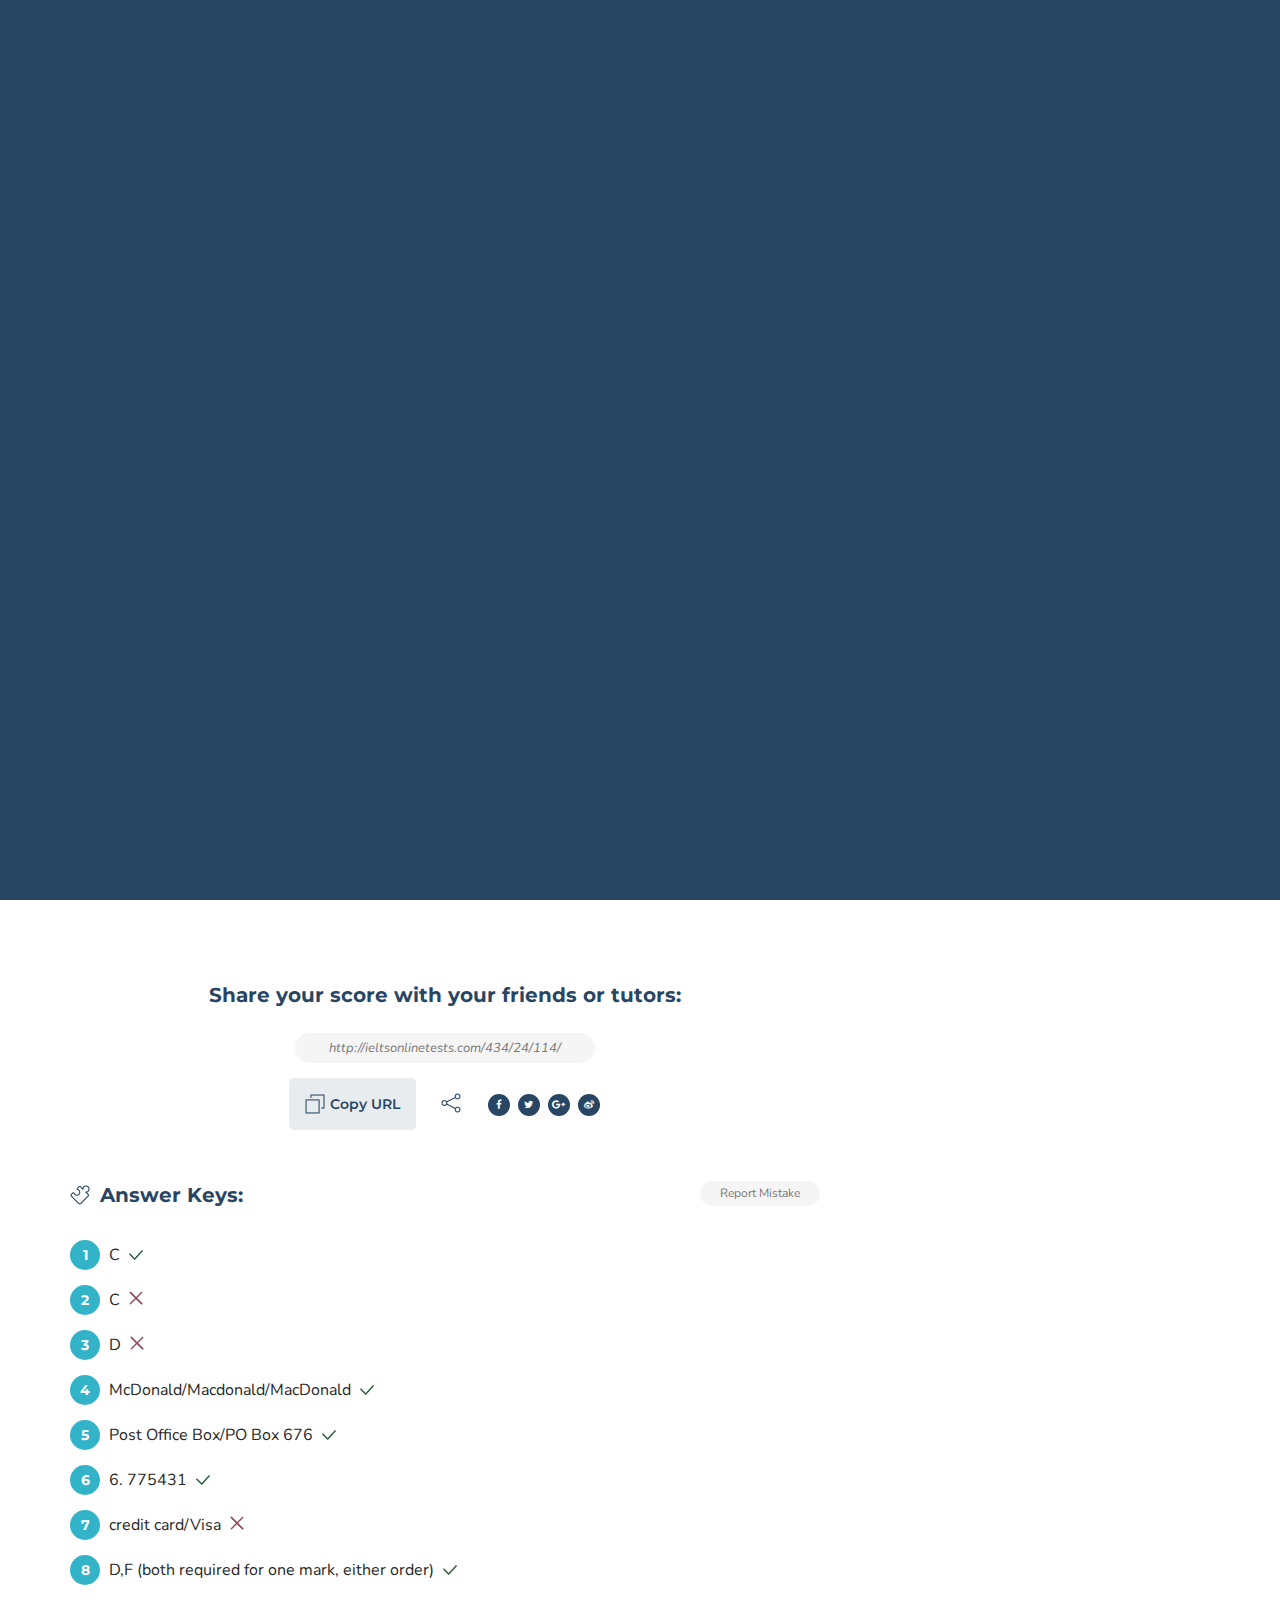
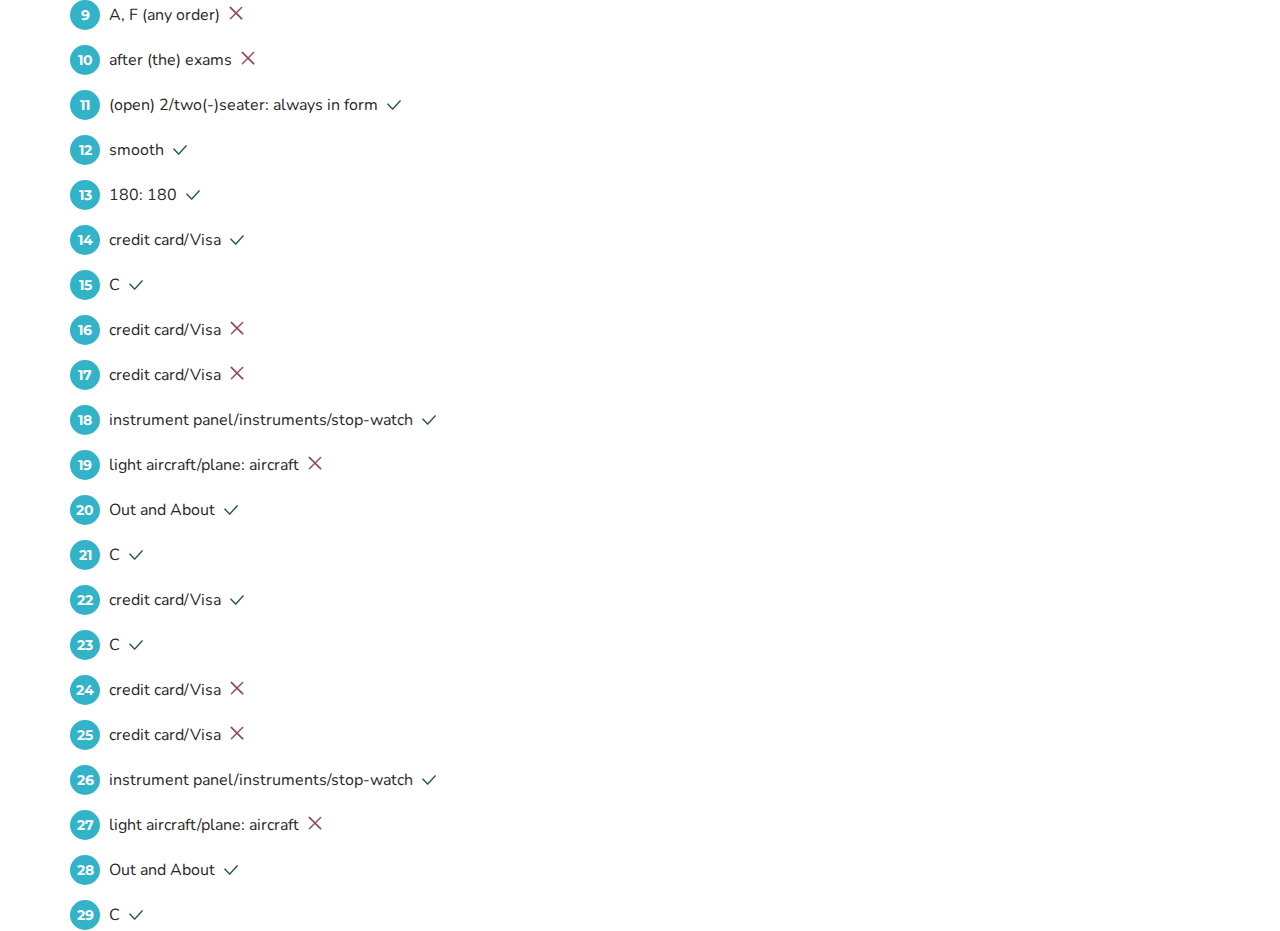
==== commit cc0c5c72: "ve nha" ====
--- a/index.html
+++ b/index.html
@@ -37,1494 +37,337 @@
     <nav class="menu-res hidden-lg hidden-md">
         <div class="menu-res-inner">
             <ul>
-                <li class="menu-item-has-children">
-                    <a href="index.html"> Home </a>
+                <li class="has-child">
+                    <a href="#">My IELTS <span></span> </a>
                     <ul class="sub-menu">
-                        <li>
-                            <a href="index.html">Default style</a>
-                        </li>
-                        <li>
-                            <a href="index-dark.html">Dark style</a>
-                        </li>
-                        <li>
-                            <a href="index-sidebarleft.html">Sidebar left </a>
-                        </li>
-                        <li class="menu-item-has-children">
-                            <a href="index-background.html">Home background</a>
+                        <li><a href="#">My IELTS 1 </a> </li>
+
+                        <li><a href="#">My IELTS 2 </a> </li>
+                        <li><a href="#">My IELTS 3 </a> </li>
+                        <li><a href="#">My IELTS 4 </a> </li>
+
+                    </ul>
+                </li>
+                <li><a href="#">Academic Tests </a>
+                </li>
+                <li><a href="#">General Training Tests </a> </li>
+                <li class="has-child"><a href="#">IELTS Tips <span></span></a>
+                    <ul class="sub-menu">
+                        <li><a href="#">IELTS Tips 1</a> </li>
+                        <li class="has-child"><a href="#">IELTS Tips 2 </a>
                             <ul class="sub-menu">
-                                <li>
-                                    <a href="index-background.html">Dark background</a>
-                                </li>
-                                <li>
-                                    <a href="index-background-box.html">Box background</a>
-                                </li>
+                                <li><a href="#">IELTS Tips 1 </a> </li>
+                                <li><a href="#">IELTS Tips 2</a> </li>
+                                <li><a href="#">IELTS Tips 3</a> </li>
+                                <li><a href="#">IELTS Tips 4</a> </li>
                             </ul>
                         </li>
-                        <li>
-                            <a href="index-video-box.html">Video section</a>
-                        </li>
+                        <li><a href="#">IELTS Tips 3 </a> </li>
+                        <li><a href="#">IELTS Tips 4 </a> </li>
+                        <li><a href="#">IELTS Tips 5 </a> </li>
+                        <li><a href="#">IELTS Tips 6 </a> </li>
                     </ul>
                 </li>
-                <li class="menu-item-has-children">
-                    <a href="category.html">Category<span></span></a>
-                    <ul class="sub-menu">
-                        <li>
-                            <a href="category.html">Category default</a>
-                        </li>
-                        <li>
-                            <a href="category-special.html">Category Special</a>
-                        </li>
-                        <li class="menu-item-has-children">
-                            <a href="category-grid.html">Category grid</a>
-                            <ul class="sub-menu">
-                                <li>
-                                    <a href="category-grid.html">Grid default </a>
-                                </li>
-                                <li>
-                                    <a href="category-grid-fullwidth.html">Grid fullwidth</a>
-                                </li>
-                                <li>
-                                    <a href="category-grid-fullwidth-large.html">Grid fullwith large</a>
-                                </li>
-                            </ul>
-                        </li>
-                        <li>
-                            <a href="category-sidebarleft.html">Category sidebar left</a>
-                        </li>
-                    </ul>
-                </li>
-                <li class="menu-item-has-children">
-                    <a href="single.html">Single<span></span></a>
-                    <ul class="sub-menu">
-                        <li>
-                            <a href="single.html">Single default</a>
-                        </li>
-                        <li class="menu-item-has-children">
-                            <a href="single-video.html">Single format</a>
-                            <ul class="sub-menu">
-                                <li>
-                                    <a href="single-video.html">Single video </a>
-                                </li>
-                                <li>
-                                    <a href="single-gallery.html">Single gallery </a>
-                                </li>
-                                <li>
-                                    <a href="single-audio.html">Single Audio </a>
-                                </li>
-                            </ul>
-                        </li>
-                        <li>
-                            <a href="single-fullwidth.html">Single fullwidth</a>
-                        </li>
-                        <li>
-                            <a href="single-fullwidth-three-column.html">Single three column</a>
-                        </li>
-                        <li>
-                            <a href="single-sidebarleft.html">Single sidebar left</a>
-                        </li>
-                    </ul>
-                </li>
-                <li class="menu-item-has-children">
-                    <a href="shop.html">SHOP<span></span></a>
-                    <ul class="sub-menu">
-                        <li>
-                            <a href="shop.html">Shop Default</a>
-                        </li>
-                        <li>
-                            <a href="shop-sidebar.html">Shop  Sidebar</a>
-                        </li>
-                        <li>
-                            <a href="shop-sidebar-large.html">Shop Sidebar Large</a>
-                        </li>
-                        <li>
-                            <a href="shop-single.html"> Shop Single</a>
-                        </li>
-                        <li>
-                            <a href="cart.html"> Shop Cart</a>
-                        </li>
-                    </ul>
-                </li>
-                <li class="menu-item-has-children">
-                    <a href="shop.html">Pages<span></span></a>
-                    <ul class="sub-menu">
-                        <li>
-                            <a href="404.html">Page 404</a>
-                        </li>
-                        <li>
-                            <a href="gallery.html">Page gallery</a>
-                        </li>
-                        <li>
-                            <a href="contact.html">Page contact</a>
-                        </li>
-                    </ul>
-                </li>
+                <li><a href="#">Ask Tutor</a></li>
+                <li><a href="#">Writing Correction Service </a></li>
+                <li><a href="#">Speaking Coaching Service </a></li>
             </ul>
         </div>
     </nav>
     <!--page-->
-    <div class="page">
-
-        <header class="header">
-            <div class="wrap">
-                <a href="#" class="logo">
+    <header class="header">
+        <div class="container">
+            <a href="#" class="logo">
                 <img alt="" src="images/logo.svg">
                   
             </a>
-                <div class="header-banner">
-                    <img alt="" src="images/banner.jpg">
-                </div>
-            </div>
-            <div class="clearfix"></div>
-        </header>
+            <div class="header-banner hidden-sm hidden-xs">
+                <img alt="" src="images/banner.jpg">
+            </div>
+
+            <div class="nav-icon hidden-lg hidden-md">
+                <span></span>
+                <span></span>
+                <span></span>
+                <span></span>
+                <span></span>
+                <span></span>
+            </div>
+        </div>
+        <div class="clearfix"></div>
+    </header>
+    <div class="page">
         <!--menu-->
-        <nav class="menu">
-            <div class="wrap">
+        <nav class="menu hidden-sm hidden-xs">
+            <div class="container">
                 <ul class="menu-main">
-
-                    <li><a href="#">Acadamic Test </a></li>
-                    <li><a href="#">IELTS TIPS </a>
-                        <ul class="sub-menu">
-                            <li><a href="#">IELTS TIPS </a>
-                                <li><a href="#">IELTS TIPS </a>
-                                    <li><a href="#">IELTS TIPS </a>
-                                        <li><a href="#">IELTS TIPS </a>
-                        </ul>
-                        </li>
-                        <li><a href="#">IELTS TIPS </a></li>
-                        <li><a href="#">IELTS TIPS </a></li>
-                        <li><a href="#">IELTS TIPS </a></li>
-                        <li><a href="#">IELTS TIPS </a></li>
-                        <li><a href="#">IELTS TIPS </a></li>
-                        <li><a href="#">IELTS TIPS </a></li>
-                        <li><a href="#">IELTS TIPS </a></li>
-                </ul>
-            </div>
-        </nav>
-        <div class="wrap">
-            <!--topbar-->
-
-            <!--header-->
-
-            <section class="breaking-news">
-                <span class="breaking-news-caption">
-                    Breaking News
-                </span>
-                <div class="owl-breaking-wrap">
-                    <div class="owl-carousel  owl-breaking">
-                        <div>
-                            <p>
-                                <a href="single.html">Six big ways MacOS Sierra is going to change your Apple experience</a>
-                            </p>
-                        </div>
-                        <div>
-                            <p>
-                                <a href="single-video.html">Do you have what it takes to age like a true expert?</a>
-                            </p>
-                        </div>
-                        <div>
-                            <p>
-                                <a href="single-fullwidth-three-column.html">Secrets your parents never told you about trees</a>
-                            </p>
-                        </div>
-                        <div>
-                            <p>
-                                <a href="single-fullwidth.html">Six big ways MacOS Sierra is going to change your Apple experience</a>
-                            </p>
-                        </div>
-                        <div>
-                            <p>
-                                <a href="single-gallery.html">Do you have what it takes to age like a true expert?</a>
-                            </p>
-                        </div>
-                        <div>
-                            <p>
-                                <a href="single-audio.html">Secrets your parents never told you about trees</a>
-                            </p>
-                        </div>
-                    </div>
-                </div>
-            </section>
-            <section class="grid-news">
-                <div class="grid-news-inner">
-                    <div class="gn-col">
-                        <article class="gn-item">
-                            <div class="post-meta">
-                                <span class="post-category">
-                                    <a href="category.html">Tech</a>
-                                </span>
-                            </div>
-                            <a href="single-fullwidth-three-column.html">
-                                <img alt="" src="images/g1.jpg" />
-                                <div class="gn-caption">
-                                    <p>The iPhone X is the Beginning of the End </p>
-                                </div>
-                            </a>
-                        </article>
-                    </div>
-                    <div class="gn-col gn-col2">
-                        <div class="gn-row">
-                            <article class="gn-item">
-                                <div class="post-meta">
-                                    <span class="post-category">
-                                        <a href="category-special.html">Mobile</a>
-                                    </span>
-                                </div>
-                                <a href="single.html">
-                                    <img alt="" src="images/2.jpg" />
-                                    <div class="gn-caption">
-                                        <p>What's new in macOS High Sierra</p>
-                                    </div>
-                                </a>
-                            </article>
-                        </div>
-                        <div class="gn-row gn-row2">
-                            <article class="gn-item">
-                                <div class="post-meta">
-                                    <span class="post-category">
-                                        <a href="category-grid-fullwidth.html">Desktop</a>
-                                    </span>
-                                </div>
-                                <a href="single-fullwidth-three-column.html">
-                                    <img alt="" src="images/3.jpg" />
-                                    <div class="gn-caption">
-                                        <p>Elon Musk is aiming to land 2 cargo ships on Mars in 2022</p>
-                                    </div>
-                                </a>
-                            </article>
-                        </div>
-                    </div>
-                    <div class="clearfix"></div>
-                </div>
-            </section>
-            <!--cols-->
-            <div class="cols">
-                <!--colleft-->
-                <div class="colleft">
-                    <!--box-->
-                    <div class="box">
-                        <div class="box-caption">
-                            <h2><a href="category.html">COMPUTING</a></h2>
-                        </div>
-                        <div class="row row-fix">
-                            <div class="col-md-6 col-sm-6 col-xs-12 col-fix">
-                                <article class="news-item-big">
-                                    <div class="post-thumb">
-                                        <a href="single.html">
-                                            <img alt="" src="images/2.jpg">
-                                        </a>
-                                    </div>
-                                    <h3 class="post-title">
-                                        <a href="single.html">What's new in macOS High Sierra </a>
-                                    </h3>
-                                    <div class="post-meta">
-                                        <span class="post-date">
-                                            <i class="ion-ios-clock">
-                                            </i>
-                                            02/10/2017
-                                        </span>
-                                        <span class="post-author">
-                                            <i class="ion-person"></i>
-                                            <a href="#">
-                                                Admin
-                                            </a>
-                                        </span>
-                                    </div>
-                                    <div class="post-des">
-                                        <p>Proactively e-enable interoperable architectures and best-of-breed partnerships. Compellingly network backend methods of empowerment whereas bleeding-edge models.</p>
-                                    </div>
-                                </article>
-                            </div>
-                            <div class="col-md-6 col-sm-6 col-xs-12 col-fix">
-                                <ul class="list-news list-news-right">
-                                    <li>
-                                        <div class="post-thumb">
-                                            <a href="single.html">
-                                                <img alt="" src="images/11.jpg">
-                                            </a>
-                                        </div>
-                                        <h3><a href="single.html">Watch out: That USB stick in your mailbox might be infected</a></h3>
-                                    </li>
-                                    <li>
-                                        <div class="post-thumb">
-                                            <a href="single.html">
-                                                <img alt="" src="images/8.jpg">
-                                            </a>
-                                        </div>
-                                        <h3>
-                                            <a href="single.html">Netflix Speeds Jumped 51% This Year</a>
-                                        </h3>
-                                    </li>
-                                    <li>
-                                        <div class="post-thumb">
-                                            <a href="single.html">
-                                                <img alt="" src="images/9.jpg">
-                                            </a>
-                                        </div>
-                                        <h3><a href="single.html">Uber wants to build planes to beat city traffic</a></h3>
-                                    </li>
-                                    <li>
-                                        <div class="post-thumb">
-                                            <a href="single.html">
-                                                <img alt="" src="images/10.jpg">
-                                            </a>
-                                        </div>
-                                        <h3><a href="single.html">Apple reportedly prototyping their Amazon Echo competitor</a></h3>
+                    <li>
+                        <a href="#">My IELTS <span></span> </a>
+                        <div class="sub-menu">
+                            <div class="container">
+                                <ul>
+                                    <li><a href="#"><em class="menu-icon icon-analytics"></em>IELTS Analytics </a>
+
+                                    </li>
+                                    <li><a href="#"><em class="menu-icon icon-history"></em> History</a>
+
+                                    </li>
+                                    <li><a href="#"><em class="menu-icon icon-profile"></em> User Profile </a>
+
+                                    </li>
+                                    <li><a href="#"><em class="menu-icon icon-messages"></em>Messages </a>
                                     </li>
                                 </ul>
                             </div>
                         </div>
-                    </div>
-                    <div class="box">
-                        <div class="box-caption">
-                            <h2><a href="category-special.html">TECH</a></h2>
-                        </div>
-                        <div class="owl-category-wrap">
-                            <div class="owl-carousel  owl-category">
-                                <div>
-                                    <article>
-                                        <div class="post-thumb">
-                                            <a href="single.html">
-                                                <span class="post-format"> <i class="fa fa-camera"></i></span>
-                                                <img alt="" src="images/3.jpg">
-                                            </a>
-                                        </div>
-                                        <div class="owl-category-caption">
-                                            <h3 class="post-title">
-                                                <a href="single.html">Elon Musk is aiming to land 2 cargo ships on Mars in 2022</a>
-                                            </h3>
-                                            <div class="post-meta">
-                                                <span class="post-date">
-                                                    <i class="ion-ios-clock">
-                                                    </i>
-                                                    02/10/2017
-                                                </span>
-                                                <span class="post-author">
-                                                    <i class="ion-person"></i>
-                                                    <a href="#">
-                                                        Admin
-                                                    </a>
-                                                </span>
+                    </li>
+                    <li><a href="#">Academic Tests </a>
+                    </li>
+                    <li><a href="#">General Training Tests </a> </li>
+                    <li><a href="#">IELTS Tips <span></span></a>
+                        <div class="sub-menu">
+                            <div class="container">
+                                <ul>
+                                    <li><a href="#">Essay Samples <span></span> </a>
+
+                                        <div class="sub-menu">
+                                            <div class="container">
+                                                <ul>
+                                                    <li><a href="#">Band 6 Essay Samples</a> </li>
+                                                    <li><a href="#">Band 7 Essay Samples</a> </li>
+                                                    <li><a href="#">Band 8 Essay Samples</a>
+                                                    </li>
+                                                </ul>
                                             </div>
                                         </div>
-                                    </article>
-                                </div>
-                                <div>
-                                    <article>
-                                        <div class="post-thumb">
-                                            <a href="single.html">
-                                                <img alt="" src="images/2.jpg">
-                                            </a>
+                                    </li>
+                                    <li><a href="#">Reading Tips</a> </li>
+                                    <li><a href="#">Listening Tips </a> </li>
+                                </ul>
+                            </div>
+                        </div>
+                    </li>
+                    <li><a href="#">Ask Tutor</a></li>
+                    <li><a href="#">Writing Correction Service </a></li>
+                    <li><a href="#">Speaking Coaching Service </a></li>
+                </ul>
+            </div>
+        </nav>
+
+        <div class="container">
+            <div class="sitemap">
+                <a href="#">Home</a>
+                <span>/</span>
+                <a href="#">Products</a>
+                <span>/</span>
+                <a href="#">Xyz</a>
+                <span>/</span>
+                <a href="#">Features</a>
+            </div>
+
+            <div class="row">
+                <div class="col-md-8 col-sm-8 col-xs-12">
+                    <div class="test-hero hidden-xs">
+                        <img alt="" src="images/1.png">
+                        <h1 class="test-caption">Mock Test / August 2017 (NEW)</h1>
+                        <div class="test-vote">
+                            <span>5.0</span>
+                            <i class="fa fa-star"></i>
+                            <i class="fa fa-star"></i>
+                            <i class="fa fa-star"></i>
+                            <i class="fa fa-star"></i>
+                            <i class="fa fa-star"></i>
+                            <em>(100 votes)</em>
+                        </div>
+                        <div class="test-des">
+                            <p> <span class="icon-ts icon-view"></span> Views: 1.000.000</p>
+                            <p> <span class="icon-ts icon-taken"></span> Tests Taken: 12345</p>
+                            <p> <span class="icon-ts icon-calendar"></span> Published on: 12 Jan 2017</p>
+                        </div>
+                        <div class="test-hero-icon">
+                            <span></span>
+                            <p>Listening</p>
+                        </div>
+                    </div>
+
+                    <div class="user-box">
+
+                        <div class="us-user">
+                            <div>
+
+                            </div>
+                            <p>User Name</p>
+                        </div>
+                        <div class="user-socer">
+                            <h2>Your score is:</h2>
+
+                            <div class="row">
+                                <div class="col-md-4 col-sm-4 col-xs-12">
+                                    <div class="progress-radial progress-75">
+                                        <div class="overlay">
+                                            <span class="pr-icon-true">
+                                            
+                                            </span>
+                                            <p>Correct Answers</p>
+                                            <strong>30/40</strong>
                                         </div>
-                                        <div class="owl-category-caption">
-                                            <h3 class="post-title">
-                                                <a href="single.html">What's new in macOS High Sierra</a>
-                                            </h3>
-                                            <div class="post-meta">
-                                                <span class="post-date">
-                                                    <i class="ion-ios-clock">
-                                                    </i>
-                                                    02/10/2017
-                                                </span>
-                                                <span class="post-author">
-                                                    <i class="ion-person"></i>
-                                                    <a href="#">
-                                                        Admin
-                                                    </a>
-                                                </span>
-                                            </div>
-                                        </div>
-                                    </article>
-                                </div>
-                                <div>
-                                    <article>
-                                        <div class="post-thumb">
-                                            <a href="single.html">
-                                                <span class="post-format"> <i class="fa fa-camera"></i></span>
-                                                <img alt="" src="images/4.jpg">
-                                            </a>
-                                        </div>
-                                        <div class="owl-category-caption">
-                                            <h3 class="post-title">
-                                                <a href="single.html">7 essential lessons from agency marketing to startup growth</a>
-                                            </h3>
-                                            <div class="post-meta">
-                                                <span class="post-date">
-                                                    <i class="ion-ios-clock">
-                                                    </i>
-                                                    02/10/2017
-                                                </span>
-                                                <span class="post-author">
-                                                    <i class="ion-person"></i>
-                                                    <a href="#">
-                                                        Super User
-                                                    </a>
-                                                </span>
-                                            </div>
-                                        </div>
-                                    </article>
-                                </div>
-                            </div>
-                        </div>
-                    </div>
-                    <!--box-->
-                    <div class="row row-fix">
-                        <div class="col-md-6 col-sm-6 col-xs-12 col-fix">
-                            <div class="box">
-                                <div class="box-caption">
-                                    <h2><a href="category.html">MOBILE</a></h2>
-                                </div>
-                                <article class="news-item-big">
-                                    <div class="post-thumb">
-                                        <a href="single.html">
-                                            <span class="post-format"> <i class="fa fa-video-camera"></i></span>
-                                            <img alt="" src="images/1.jpg">
-                                        </a>
-                                    </div>
-                                    <h3 class="post-title">
-                                        <a href="single.html">The iPhone X is the Beginning of the End for Phones</a>
-                                    </h3>
-                                    <div class="post-meta">
-                                        <span class="post-date">
-                                            <i class="ion-ios-clock">
-                                            </i>
-                                            02/10/2017
-                                        </span>
-                                        <span class="post-author">
-                                            <i class="ion-person"></i>
-                                            <a href="#">
-                                                Super User
-                                            </a>
-                                        </span>
-                                    </div>
-                                    <div class="post-des">
-                                        <p>Proactively e-enable interoperable architectures and best-of-breed partnerships. Compellingly network backend methods of empowerment whereas bleeding-edge models.</p>
-                                    </div>
-                                </article>
-                                <ul class="list-news">
-                                    <li>
-                                        <div class="post-thumb">
-                                            <a href="single.html">
-                                                <img alt="" src="images/8.jpg">
-                                            </a>
-                                        </div>
-                                        <h3>
-                                            <a href="single.html">Netflix Speeds Jumped 51% This Year</a>
-                                        </h3>
-                                    </li>
-                                    <li>
-                                        <div class="post-thumb">
-                                            <a href="single.html">
-                                                <img alt="" src="images/9.jpg">
-                                            </a>
-                                        </div>
-                                        <h3><a href="single.html">Uber wants to build planes to beat city traffic</a></h3>
-                                    </li>
-                                    <li>
-                                        <div class="post-thumb">
-                                            <a href="single.html">
-                                                <img alt="" src="images/10.jpg">
-                                            </a>
-                                        </div>
-                                        <h3><a href="single.html">Apple reportedly prototyping their Amazon Echo competitor</a></h3>
-                                    </li>
-                                    <li>
-                                        <div class="post-thumb">
-                                            <a href="single.html">
-                                                <img alt="" src="images/11.jpg">
-                                            </a>
-                                        </div>
-                                        <h3><a href="single.html">Watch out: That USB stick in your mailbox might be infected</a></h3>
-                                    </li>
-                                </ul>
-                            </div>
-                        </div>
-                        <div class="col-md-6 col-sm-6 col-xs-12 col-fix">
-                            <div class="box">
-                                <div class="box-caption">
-                                    <h2><a href="category-grid.html">COMPUTING</a></h2>
-                                </div>
-                                <article class="news-item-big">
-                                    <div class="post-thumb">
-                                        <a href="single.html">
-                                            <img alt="" src="images/2.jpg">
-                                        </a>
-                                    </div>
-                                    <h3 class="post-title">
-                                        <a href="single.html">Do you have what it takes to age like a true expert?</a>
-                                    </h3>
-                                    <div class="post-meta">
-                                        <span class="post-date">
-                                            <i class="ion-ios-clock">
-                                            </i>
-                                            02/10/2017
-                                        </span>
-                                        <span class="post-author">
-                                            <i class="ion-person"></i>
-                                            <a href="#">
-                                                Super User
-                                            </a>
-                                        </span>
-                                    </div>
-                                    <div class="post-des">
-                                        <p>Donec sollicitudin molestie malesuada. Sed porttitor lectus nibh. Curabitur non nulla sit amet nisl tempus convallis quis ac lectus. Praesent sapien massa, convallis a pellentesque...</p>
-                                    </div>
-                                </article>
-                                <ul class="list-news">
-                                    <li>
-                                        <div class="post-thumb">
-                                            <a href="single.html">
-                                                <img alt="" src="images/11.jpg">
-                                            </a>
-                                        </div>
-                                        <h3><a href="single.html">Watch out: That USB stick in your mailbox might be infected</a></h3>
-                                    </li>
-                                    <li>
-                                        <div class="post-thumb">
-                                            <a href="single.html">
-                                                <img alt="" src="images/8.jpg">
-                                            </a>
-                                        </div>
-                                        <h3>
-                                            <a href="single.html">Netflix Speeds Jumped 51% This Year</a>
-                                        </h3>
-                                    </li>
-                                    <li>
-                                        <div class="post-thumb">
-                                            <a href="single.html">
-                                                <img alt="" src="images/9.jpg">
-                                            </a>
-                                        </div>
-                                        <h3><a href="single.html">Uber wants to build planes to beat city traffic</a></h3>
-                                    </li>
-                                    <li>
-                                        <div class="post-thumb">
-                                            <a href="single.html">
-                                                <img alt="" src="images/10.jpg">
-                                            </a>
-                                        </div>
-                                        <h3><a href="single.html">Apple reportedly prototyping their Amazon Echo competitor</a></h3>
-                                    </li>
-                                </ul>
-                            </div>
-                        </div>
-                    </div>
-                    <!--box-->
-                    <div class="box">
-                        <div class="box-caption">
-                            <h2><a href="category.html">Business</a></h2>
-                        </div>
-                        <div class="row row-fix">
-                            <div class="col-md-6 col-sm-6 col-xs-12 col-fix">
-                                <article class="news-item-big">
-                                    <div class="post-thumb">
-                                        <a href="single.html">
-                                            <img alt="" src="images/4.jpg">
-                                        </a>
-                                    </div>
-                                </article>
-                            </div>
-                            <div class="col-md-6 col-sm-6 col-xs-12 col-fix">
-                                <div>
-                                    <h3 class="post-title">
-                                        <a href="single.html">7 essential lessons from agency marketing to startup growth</a>
-                                    </h3>
-                                    <div class="post-meta">
-                                        <span class="post-date">
-                                            <i class="ion-ios-clock">
-                                            </i>
-                                            02/10/2017
-                                        </span>
-                                        <span class="post-author">
-                                            <i class="ion-person"></i>
-                                            <a href="#">
-                                                Admin
-                                            </a>
-                                        </span>
-                                    </div>
-                                    <div class="post-des">
-                                        <p>Proactively e-enable interoperable architectures and best-of-breed partnerships. Compellingly network backend methods of empowerment whereas bleeding-edge models.</p>
+
+                                        <div class="dot"></div>
                                     </div>
                                 </div>
-                            </div>
-                        </div>
-                        <ul class="list-news list-news-two">
-                            <li>
-                                <div class="post-thumb">
-                                    <a href="single.html">
-                                        <img alt="" src="images/11.jpg">
-                                    </a>
+                                <div class="col-md-4 col-sm-4 col-xs-12">
+                                    <div class="welldone">
+                                        <div class="wd-round">
+                                            <strong>6.5</strong>
+                                        </div>
+                                        <p>Well done !</p>
+                                    </div>
                                 </div>
-                                <h3><a href="single.html">Watch out: That USB stick in your mailbox might be infected</a></h3>
-                            </li>
-                            <li>
-                                <div class="post-thumb">
-                                    <a href="single.html">
-                                        <img alt="" src="images/8.jpg">
-                                    </a>
-                                </div>
-                                <h3>
-                                    <a href="single.html">Netflix Speeds Jumped 51% This Year</a>
-                                </h3>
-                            </li>
-                            <li>
-                                <div class="post-thumb">
-                                    <a href="single.html">
-                                        <img alt="" src="images/9.jpg">
-                                    </a>
-                                </div>
-                                <h3><a href="single.html">Uber wants to build planes to beat city traffic</a></h3>
-                            </li>
-                            <li>
-                                <div class="post-thumb">
-                                    <a href="single.html">
-                                        <img alt="" src="images/10.jpg">
-                                    </a>
-                                </div>
-                                <h3><a href="single.html">Apple reportedly prototyping their Amazon Echo competitor</a></h3>
-                            </li>
-                            <li>
-                                <div class="post-thumb">
-                                    <a href="single.html">
-                                        <img alt="" src="images/9.jpg">
-                                    </a>
-                                </div>
-                                <h3><a href="single.html">Uber wants to build planes to beat city traffic</a></h3>
-                            </li>
-                            <li>
-                                <div class="post-thumb">
-                                    <a href="single.html">
-                                        <img alt="" src="images/10.jpg">
-                                    </a>
-                                </div>
-                                <h3><a href="single.html">Apple reportedly prototyping their Amazon Echo competitor</a></h3>
-                            </li>
-                        </ul>
-                        <div class="clearfix"></div>
-                    </div>
-                    <!--box-->
-                    <div class="box">
-                        <div class="box-caption">
-                            <h2><a href="category.html">WORLD</a></h2>
-                        </div>
-                        <div class="grid-outer">
-                            <div class="grid">
-                                <div class="grid-item">
-                                    <article class="news-item-big">
-                                        <div class="post-thumb">
-                                            <a href="single.html">
-                                                <img alt="" src="images/1.jpg">
-                                            </a>
-                                        </div>
-                                        <h3 class="post-title">
-                                            <a href="single.html">The iPhone X is the Beginning of the End for Phones</a>
-                                        </h3>
-                                        <div class="post-meta">
-                                            <span class="post-date">
-                                                <i class="ion-ios-clock">
-                                                </i>
-                                                02/10/2017
+                                <div class="col-md-4 col-sm-4 col-xs-12">
+                                    <div class="progress-radial progress-75 big">
+                                        <div class="overlay">
+                                            <span class="pr-icon-time">
+                                            
                                             </span>
-                                            <span class="post-author">
-                                                <i class="ion-person"></i>
-                                                <a href="#">
-                                                    Super User
-                                                </a>
-                                            </span>
-                                        </div>
-                                        <div class="post-des">
-                                            <p>Donec sollicitudin molestie malesuada. Sed porttitor lectus nibh. Curabitur non nulla sit amet nisl tempus convallis quis ac lectus. Praesent sapien massa, convallis a pellentesque...</p>
-                                        </div>
-                                    </article>
-                                </div>
-                                <div class="grid-item">
-                                    <article class="news-item-big">
-                                        <div class="post-thumb">
-                                            <a href="single.html">
-                                                <span class="post-format"> <i class="fa fa-video-camera"></i></span>
-                                                <img alt="" src="images/4.jpg">
-                                            </a>
-                                        </div>
-                                        <h3 class="post-title">
-                                            <a href="single.html">7 essential lessons from agency marketing to startup growth</a>
-                                        </h3>
-                                        <div class="post-meta">
-                                            <span class="post-date">
-                                                <i class="ion-ios-clock">
-                                                </i>
-                                                02/10/2017
-                                            </span>
-                                            <span class="post-author">
-                                                <i class="ion-person"></i>
-                                                <a href="#">
-                                                    Admin
-                                                </a>
-                                            </span>
-                                        </div>
-                                        <div class="post-des">
-                                            <p>Proactively e-enable interoperable architectures and best-of-breed partnerships. Compellingly network backend methods of empowerment whereas bleeding-edge models.</p>
-                                        </div>
-                                    </article>
-                                </div>
-                                <div class="grid-item">
-                                    <article class="news-item-big">
-                                        <div class="post-thumb">
-                                            <a href="single.html">
-                                                <img alt="" src="images/3.jpg">
-                                            </a>
-                                        </div>
-                                        <h3 class="post-title">
-                                            <a href="single.html">Elon Musk is aiming to land 2 cargo ships on Mars in 2022</a>
-                                        </h3>
-                                        <div class="post-meta">
-                                            <span class="post-date">
-                                                <i class="ion-ios-clock">
-                                                </i>
-                                                02/10/2017
-                                            </span>
-                                            <span class="post-author">
-                                                <i class="ion-person"></i>
-                                                <a href="#">
-                                                    Admin
-                                                </a>
-                                            </span>
-                                        </div>
-                                        <div class="post-des">
-                                            <p>Proactively e-enable interoperable architectures and best-of-breed partnerships. Compellingly network backend methods of empowerment whereas bleeding-edge models.</p>
-                                        </div>
-                                    </article>
-                                </div>
-                                <div class="grid-item">
-                                    <article class="news-item-big">
-                                        <div class="post-thumb">
-                                            <a href="single.html">
-                                                <img alt="" src="images/5.jpg">
-                                            </a>
-                                        </div>
-                                        <h3 class="post-title">
-                                            <a href="single.html">400 million machines are now running Windows 10</a>
-                                        </h3>
-                                        <div class="post-meta">
-                                            <span class="post-date">
-                                                <i class="ion-ios-clock">
-                                                </i>
-                                                02/10/2017
-                                            </span>
-                                            <span class="post-author">
-                                                <i class="ion-person"></i>
-                                                <a href="#">
-                                                    Super User
-                                                </a>
-                                            </span>
-                                        </div>
-                                        <div class="post-des">
-                                            <p>Proactively e-enable interoperable architectures and best-of-breed partnerships. Compellingly network backend methods of empowerment whereas bleeding-edge models.</p>
-                                        </div>
-                                    </article>
-                                </div>
-                                <div class="grid-item">
-                                    <article class="news-item-big">
-                                        <div class="post-thumb">
-                                            <a href="single.html">
-                                                <img alt="" src="images/7.jpg">
-                                            </a>
-                                        </div>
-                                        <h3 class="post-title">
-                                            <a href="single.html">Plunging desktop demand could mean computer bargains</a>
-                                        </h3>
-                                        <div class="post-meta">
-                                            <span class="post-date">
-                                                <i class="ion-ios-clock">
-                                                </i>
-                                                02/10/2017
-                                            </span>
-                                            <span class="post-author">
-                                                <i class="ion-person"></i>
-                                                <a href="#">
-                                                    Super User
-                                                </a>
-                                            </span>
-                                        </div>
-                                        <div class="post-des">
-                                            <p>Donec sollicitudin molestie malesuada. Sed porttitor lectus nibh. Curabitur non nulla sit amet nisl tempus convallis quis ac lectus. Praesent sapien massa, convallis a pellentesque...</p>
-                                        </div>
-                                    </article>
-                                </div>
-                                <div class="grid-item">
-                                    <article class="news-item-big">
-                                        <div class="post-thumb">
-                                            <a href="single.html">
-                                                <span class="post-format"> <i class="fa fa-music"></i></span>
-                                                <img alt="" src="images/6.jpg">
-                                            </a>
-                                        </div>
-                                        <h3 class="post-title">
-                                            <a href="single.html">The Echo Spot is Amazon’s way of getting you comfortable in bedroom</a>
-                                        </h3>
-                                        <div class="post-meta">
-                                            <span class="post-date">
-                                                <i class="ion-ios-clock">
-                                                </i>
-                                                02/10/2017
-                                            </span>
-                                            <span class="post-author">
-                                                <i class="ion-person"></i>
-                                                <a href="#">
-                                                    Admin
-                                                </a>
-                                            </span>
-                                        </div>
-                                        <div class="post-des">
-                                            <p>Proactively e-enable interoperable architectures and best-of-breed partnerships. Compellingly network backend methods of empowerment whereas bleeding-edge models.</p>
-                                        </div>
-                                    </article>
-                                </div>
-                                <div class="clearfix"></div>
-                            </div>
-                        </div>
-                    </div>
-                </div>
-                <!--colright-->
-                <div class="colright">
-                    <!--box-->
-                    <div class="box">
-                        <div class="box-caption">
-                            <h2><a href="#">Social Media</a></h2>
-                        </div>
-                        <div class="box-social">
-                            <div class="social-network">
-                                <div class="sn-row">
-                                    <div class="sn-col">
-                                        <div class="sn-item">
-                                            <div class="sn-icon">
-                                                <i class="fa fa-facebook-f"></i>
-                                            </div>
-                                            <p>28.3K</p>
-                                            <span>FANS</span>
-                                        </div>
-                                    </div>
-                                    <div class="sn-col">
-                                        <div class="sn-item twitter">
-                                            <div class="sn-icon">
-                                                <i class="fa fa-twitter"></i>
-                                            </div>
-                                            <p>18.5K</p>
-                                            <span>FOLLOWERS</span>
-                                        </div>
-                                    </div>
-                                    <div class="sn-col">
-                                        <div class="sn-item pinterest">
-                                            <div class="sn-icon">
-                                                <i class="fa fa-pinterest"></i>
-                                            </div>
-                                            <p>18.5K</p>
-                                            <span>PIN IT</span>
-                                        </div>
-                                    </div>
-                                    <div class="sn-col">
-                                        <div class="sn-item youtube">
-                                            <div class="sn-icon">
-                                                <i class="fa fa-youtube"></i>
-                                            </div>
-                                            <p>651K</p>
-                                            <span>SUBSCRIBE</span>
+                                            <p>Correct Answers</p>
+                                            <strong>40:45</strong>
+                                            <em>(60:00)</em>
                                         </div>
                                     </div>
                                 </div>
-                                <div class="clearfix"></div>
-                            </div>
-                        </div>
-                    </div>
-                    <!--box-->
-                    <div class="box">
-                        <div class="box-caption">
-                            <h2><a href="#">SPECIAL NEWS</a></h2>
-                        </div>
-                        <div class="box-special">
-                            <div class="owl-special-wrap">
-                                <div class="owl-carousel owl-special">
-                                    <div>
-                                        <article class="news-item-big">
-                                            <div class="post-thumb">
-                                                <a href="single.html">
-                                                    <img alt="" src="images/2.jpg">
-                                                </a>
-                                            </div>
-                                            <h3 class="post-title">
-                                                <a href="single.html">What's new in macOS High Sierra</a>
-                                            </h3>
-                                            <div class="post-meta">
-                                                <span class="post-date">
-                                                    <i class="ion-ios-clock">
-                                                    </i>
-                                                    02/10/2017
-                                                </span>
-                                                <span class="post-author">
-                                                    <i class="ion-person"></i>
-                                                    <a href="#">
-                                                        Admin
-                                                    </a>
-                                                </span>
-                                            </div>
-                                        </article>
-                                    </div>
-                                    <div>
-                                        <article class="news-item-big">
-                                            <div class="post-thumb">
-                                                <a href="single.html">
-                                                    <span class="post-format"> <i class="fa fa-video-camera"></i></span>
-                                                    <img alt="" src="images/1.jpg">
-                                                </a>
-                                            </div>
-                                            <h3 class="post-title">
-                                                <a href="single.html">The iPhone X is the Beginning of the End for Phones</a>
-                                            </h3>
-                                            <div class="post-meta">
-                                                <span class="post-date">
-                                                    <i class="ion-ios-clock">
-                                                    </i>
-                                                    02/10/2017
-                                                </span>
-                                                <span class="post-author">
-                                                    <i class="ion-person"></i>
-                                                    <a href="#">
-                                                        Admin
-                                                    </a>
-                                                </span>
-                                            </div>
-                                        </article>
-                                    </div>
-                                    <div>
-                                        <article class="news-item-big">
-                                            <div class="post-thumb">
-                                                <a href="single.html">
-                                                    <img alt="" src="images/4.jpg">
-                                                </a>
-                                            </div>
-                                            <h3 class="post-title">
-                                                <a href="single.html">7 essential lessons from agency marketing to startup growth</a>
-                                            </h3>
-                                            <div class="post-meta">
-                                                <span class="post-date">
-                                                    <i class="ion-ios-clock">
-                                                    </i>
-                                                    02/10/2017
-                                                </span>
-                                                <span class="post-author">
-                                                    <i class="ion-person"></i>
-                                                    <a href="#">
-                                                        Admin
-                                                    </a>
-                                                </span>
-                                            </div>
-                                        </article>
-                                    </div>
+                            </div>
+                        </div>
+
+                        <div class="share-socer">
+                            <h3>Share your score with your friends or tutors:</h3>
+
+                            <input type="text" class="txt txt-link" value="http://ieltsonlinetests.com/434/24/114/" />
+
+                            <div class="ss-social">
+                                <a href="#" class="btn btn-coppy-url">
+                                    <span class="icon-copy"></span>
+                                    Copy URL
+                                    
+                                </a>
+                                <div class="ss-share">
+                                    <span>&nbsp; </span>
+                                    <a href="#"><i class="fa fa-facebook"></i></a>
+                                    <a href="#"><i class="fa fa-twitter"></i></a>
+                                    <a href="#"><i class="fa fa-google-plus"></i></a>
+                                    <a href="#"><i class="fa fa-weibo"></i></a>
                                 </div>
                             </div>
                         </div>
-                    </div>
-                    <!--box-->
-                    <div class="box">
-                        <div class="box-caption">
-                            <h2><a href="#">POPURLAR NEWS</a></h2>
-                        </div>
-                        <ul class="list-news list-news-right list-news-meta">
-                            <li>
-                                <div class="post-thumb">
-                                    <a href="single.html">
-                                        <img alt="" src="images/11.jpg">
-                                    </a>
-                                </div>
-                                <h3><a href="single.html">Watch out: That USB stick in your mailbox might be infected </a></h3>
-                                <div class="post-meta">
-                                    <span class="post-date">
-                                        <i class="ion-ios-clock">
-                                        </i>
-                                        02/10/2017
-                                    </span>
-                                    <span class="post-category">
-                                        <i class="ion-folder"></i>
-                                        <a href="#">
-                                            Computing
-                                        </a>
-                                    </span>
-                                </div>
-                            </li>
-                            <li>
-                                <div class="post-thumb">
-                                    <a href="single.html">
-                                        <img alt="" src="images/8.jpg">
-                                    </a>
-                                </div>
-                                <h3>
-                                    <a href="single.html">Netflix Speeds Jumped 51% This Year</a>
-                                </h3>
-                                <div class="post-meta">
-                                    <span class="post-date">
-                                        <i class="ion-ios-clock">
-                                        </i>
-                                        02/10/2017
-                                    </span>
-                                    <span class="post-category">
-                                        <i class="ion-folder"></i>
-                                        <a href="#">
-                                            Mobile
-                                        </a>
-                                    </span>
-                                </div>
-                            </li>
-                            <li>
-                                <div class="post-thumb">
-                                    <a href="single.html">
-                                        <img alt="" src="images/9.jpg">
-                                    </a>
-                                </div>
-                                <h3><a href="single.html">Uber wants to build planes to beat city traffic</a></h3>
-                                <div class="post-meta">
-                                    <span class="post-date">
-                                        <i class="ion-ios-clock">
-                                        </i>
-                                        02/10/2017
-                                    </span>
-                                    <span class="post-category">
-                                        <i class="ion-folder"></i>
-                                        <a href="#">
-                                            Business
-                                        </a>
-                                    </span>
-                                </div>
-                            </li>
-                            <li>
-                                <div class="post-thumb">
-                                    <a href="single.html">
-                                        <img alt="" src="images/10.jpg">
-                                    </a>
-                                </div>
-                                <h3><a href="single.html">Apple reportedly prototyping their Amazon Echo competitor</a></h3>
-                                <div class="post-meta">
-                                    <span class="post-date">
-                                        <i class="ion-ios-clock">
-                                        </i>
-                                        02/10/2017
-                                    </span>
-                                    <span class="post-category">
-                                        <i class="ion-folder"></i>
-                                        <a href="#">
-                                            Mobile
-                                        </a>
-                                    </span>
-                                </div>
+
+
+                        <!---box-->
+
+                        <div class="box-caption box-caption-margin">
+                            <p><span class="bc-icon icon-lego"></span> Answer Keys: </p>
+
+                            <div class="bc-right">
+                                <a href="#">Report Mistake</a>
+                            </div>
+                        </div>
+
+                        <ul class="list-answer">
+                            <li>
+                                <span>1</span> C <em class="true"></em>
+                            </li>
+                            <li>
+                                <span>2</span> C <em class="false"></em>
+                            </li>
+                            <li>
+                                <span>3</span> D <em class="false"></em>
+                            </li>
+                            <li>
+                                <span>4</span> McDonald/Macdonald/MacDonald <em class="true"></em>
+                            </li>
+                            <li>
+                                <span>5</span> Post Office Box/PO Box 676 <em class="true"></em>
+                            </li>
+                            <li>
+                                <span>6</span> 6. 775431 <em class="true"></em>
+                            </li>
+                            <li>
+                                <span>7</span> credit card/Visa <em class="false"></em>
+                            </li>
+                            <li>
+                                <span>8</span> D,F (both required for one mark, either order) <em class="true"></em>
+                            </li>
+                            <li>
+                                <span>9</span> A, F (any order) <em class="false"></em>
+                            </li>
+                            <li>
+                                <span>10</span> after (the) exams <em class="false"></em>
+                            </li>
+                            <li>
+                                <span>11</span> (open) 2/two(-)seater: always in form <em class="true"></em>
+                            </li>
+                            <li>
+                                <span>12</span> smooth <em class="true"></em>
+                            </li>
+                            <li>
+                                <span>13</span> 180: 180 <em class="true"></em>
+                            </li>
+                            <li>
+                                <span>14</span> credit card/Visa <em class="true"></em>
+                            </li>
+                            <li>
+                                <span>15</span> C <em class="true"></em>
+                            </li>
+                            <li>
+                                <span>16</span> credit card/Visa <em class="false"></em>
+                            </li>
+                            <li>
+                                <span>17</span> credit card/Visa <em class="false"></em>
+                            </li>
+                            <li>
+                                <span>18</span> instrument panel/instruments/stop-watch <em class="true"></em>
+                            </li>
+                            <li>
+                                <span>19</span> light aircraft/plane: aircraft <em class="false"></em>
+                            </li>
+                            <li>
+                                <span>20</span> Out and About <em class="true"></em>
+                            </li>
+                            <li>
+                                <span>21</span> C <em class="true"></em>
+                            </li>
+                            <li>
+                                <span>22</span> credit card/Visa <em class="true"></em>
+                            </li>
+                            <li>
+                                <span>23</span> C <em class="true"></em>
+                            </li>
+                            <li>
+                                <span>24</span> credit card/Visa <em class="false"></em>
+                            </li>
+                            <li>
+                                <span>25</span> credit card/Visa <em class="false"></em>
+                            </li>
+                            <li>
+                                <span>26</span> instrument panel/instruments/stop-watch <em class="true"></em>
+                            </li>
+                            <li>
+                                <span>27</span> light aircraft/plane: aircraft <em class="false"></em>
+                            </li>
+                            <li>
+                                <span>28</span> Out and About <em class="true"></em>
+                            </li>
+                            <li>
+                                <span>29</span> C <em class="true"></em>
                             </li>
                         </ul>
                     </div>
-                    <!--box-->
-                    <div class="box">
-                        <div class="box-caption">
-                            <h2><a href="#">FOLLOW ME</a></h2>
-                        </div>
-                        <div class="box-twitter">
-                            <a class="twitter-timeline" href="https://twitter.com/ahmadworks" data-width="300" data-height="400" data-chrome="noscrollbar nofooter noborders noheader">Tweets by ahmadworks</a>
-                            <script async src="//platform.twitter.com/widgets.js" charset="utf-8"></script>
-                        </div>
-                    </div>
-                    <!--box-->
-                    <div class="box">
-                        <div class="box-caption">
-                            <h2><a href="#">TAG CLOUD</a></h2>
-                        </div>
-                        <div class="box-tag">
-                            <div class="tagcloud">
-                                <a href="#">iPhone 8</a>
-                                <a href="#">Camera</a>
-                                <a href="#">Full HD</a>
-                                <a href="#">Mobile</a>
-                                <a href="#">Mac OS</a>
-                                <a href="#">Greeky</a>
-                                <a href="#">CizThemes</a>
-                                <a href="#">Template</a>
-                                <a href="#">WONDERFUL </a>
-                                <a href="#">WORLD</a>
-                                <a href="#">iPhone 8</a>
-                                <a href="#">Camera</a>
-                                <a href="#">Full HD</a>
-                                <a href="#">Mobile</a>
-                                <a href="#">Mac OS</a>
-                                <a href="#">Greeky</a>
-                                <a href="#">CizThemes</a>
-                            </div>
-                        </div>
-                    </div>
-                    <!--box-->
-                    <div class="box">
-                        <div class="box-caption">
-                            <h2><a href="#">TOP REVIEW</a></h2>
-                        </div>
-                        <div class="box-top-review">
-                            <div class="owl-top-review-wrap">
-                                <div class="owl-carousel  owl-top-review">
-                                    <div>
-                                        <div class="top-review-item">
-                                            <span> 1 Star</span>
-                                            <div class="process-item">
-                                                <div style="width:30%"></div>
-                                            </div>
-                                            <span> 2 Star</span>
-                                            <div class="process-item">
-                                                <div style="width:40%"></div>
-                                            </div>
-                                            <span> 3 Star</span>
-                                            <div class="process-item">
-                                                <div style="width:45%"></div>
-                                            </div>
-                                            <span> 4 Star</span>
-                                            <div class="process-item">
-                                                <div style="width:85%"></div>
-                                            </div>
-                                            <span> 5 Star</span>
-                                            <div class="process-item">
-                                                <div style="width:60%"></div>
-                                            </div>
-                                            <article>
-                                                <div class="post-thumb">
-                                                    <a href="single.html">
-                                                        <span class="post-format"> <i class="fa fa-camera"></i></span>
-                                                        <img alt="" src="images/1.jpg">
-                                                    </a>
-                                                </div>
-                                                <h3 class="post-title">
-                                                    <a href="single.html">The iPhone X is the Beginning of the End for Phones</a>
-                                                </h3>
-                                            </article>
-                                        </div>
-                                    </div>
-                                    <div>
-                                        <div class="top-review-item">
-                                            <span> 1 Star</span>
-                                            <div class="process-item">
-                                                <div style="width:30%"></div>
-                                            </div>
-                                            <span> 2 Star</span>
-                                            <div class="process-item">
-                                                <div style="width:40%"></div>
-                                            </div>
-                                            <span> 3 Star</span>
-                                            <div class="process-item">
-                                                <div style="width:45%"></div>
-                                            </div>
-                                            <span> 4 Star</span>
-                                            <div class="process-item">
-                                                <div style="width:85%"></div>
-                                            </div>
-                                            <span> 5 Star</span>
-                                            <div class="process-item">
-                                                <div style="width:60%"></div>
-                                            </div>
-                                            <article>
-                                                <div class="post-thumb">
-                                                    <a href="single.html">
-                                                        <span class="post-format"> <i class="fa fa-camera"></i></span>
-                                                        <img alt="" src="images/2.jpg">
-                                                    </a>
-                                                </div>
-                                                <h3 class="post-title">
-                                                    <a href="single.html">Apple reportedly prototyping their Amazon Echo competitor</a>
-                                                </h3>
-                                            </article>
-                                        </div>
-                                    </div>
-                                    <div>
-                                        <div class="top-review-item">
-                                            <span> 1 Star</span>
-                                            <div class="process-item">
-                                                <div style="width:30%"></div>
-                                            </div>
-                                            <span> 2 Star</span>
-                                            <div class="process-item">
-                                                <div style="width:40%"></div>
-                                            </div>
-                                            <span> 3 Star</span>
-                                            <div class="process-item">
-                                                <div style="width:45%"></div>
-                                            </div>
-                                            <span> 4 Star</span>
-                                            <div class="process-item">
-                                                <div style="width:85%"></div>
-                                            </div>
-                                            <span> 5 Star</span>
-                                            <div class="process-item">
-                                                <div style="width:60%"></div>
-                                            </div>
-                                            <article>
-                                                <div class="post-thumb">
-                                                    <a href="single.html">
-                                                        <span class="post-format"> <i class="fa fa-camera"></i></span>
-                                                        <img alt="" src="images/1.jpg">
-                                                    </a>
-                                                </div>
-                                                <h3 class="post-title">
-                                                    <a href="single.html">The iPhone X is the Beginning of the End for Phones</a>
-                                                </h3>
-                                            </article>
-                                        </div>
-                                    </div>
-                                </div>
-                            </div>
-                        </div>
-                    </div>
-                    <!--box-->
-                    <div class="box">
-                        <div class="box-caption">
-                            <h2><a href="#">CATEGORY</a></h2>
-                        </div>
-                        <div class="box-category">
-                            <ul>
-                                <li>
-                                    <a href="#">
-                                        BUSINESS
-                                        <span>10</span>
-                                    </a>
-                                </li>
-                                <li>
-                                    <a href="#">
-                                        COMPUTING
-                                        <span>20</span>
-                                    </a>
-                                </li>
-                                <li>
-                                    <a href="#">
-                                        MOBILE
-                                        <span>22</span>
-                                    </a>
-                                </li>
-                                <li>
-                                    <a href="#">
-                                        Desktop
-                                        <span>15</span>
-                                    </a>
-                                </li>
-                                <li>
-                                    <a href="#">
-                                        Review
-                                        <span>37</span>
-                                    </a>
-                                </li>
-                                <li>
-                                    <a href="#">
-                                        tech
-                                        <span>17</span>
-                                    </a>
-                                </li>
-                            </ul>
-                        </div>
-                    </div>
-                    <!--box-->
-                    <div class="box hidden-xs">
-                        <div class="box-caption">
-                            <h2><a href="#">advertising</a></h2>
-                        </div>
-                        <div class="box-advertising">
-                            <a href="#">
-                                <img alt="" src="images/ads.jpg" />
-                            </a>
-                        </div>
-                    </div>
-                    <!--box-->
-                    <div class="box hidden-xs">
-                        <div class="tab-caption">
-                            <ul role="tablist">
-                                <li class="active">
-                                    <a href="#tab1" role="tab" data-toggle="tab">
-                                        LATEST
-                                    </a>
-                                </li>
-                                <li>
-                                    <a href="#tab2" role="tab" data-toggle="tab">
-                                        POPULAR
-                                    </a>
-                                </li>
-                                <li>
-                                    <a href="#tab3" role="tab" data-toggle="tab">
-                                        RANDOM
-                                    </a>
-                                </li>
-                            </ul>
-                        </div>
-                        <div class="tab-content">
-                            <div role="tabpanel" class="tab-pane active" id="tab1">
-                                <ul class="list-news list-news-right">
-                                    <li>
-                                        <div class="post-thumb">
-                                            <a href="single.html">
-                                                <img alt="" src="images/11.jpg">
-                                            </a>
-                                        </div>
-                                        <h3><a href="single.html">Watch out: That USB stick in your mailbox might be infected</a></h3>
-                                    </li>
-                                    <li>
-                                        <div class="post-thumb">
-                                            <a href="single.html">
-                                                <img alt="" src="images/8.jpg">
-                                            </a>
-                                        </div>
-                                        <h3>
-                                            <a href="single.html">Netflix Speeds Jumped 51% This Year</a>
-                                        </h3>
-                                    </li>
-                                    <li>
-                                        <div class="post-thumb">
-                                            <a href="single.html">
-                                                <img alt="" src="images/9.jpg">
-                                            </a>
-                                        </div>
-                                        <h3><a href="single.html">Uber wants to build planes to beat city traffic</a></h3>
-                                    </li>
-                                    <li>
-                                        <div class="post-thumb">
-                                            <a href="single.html">
-                                                <img alt="" src="images/10.jpg">
-                                            </a>
-                                        </div>
-                                        <h3><a href="single.html">Apple reportedly prototyping their Amazon Echo competitor</a></h3>
-                                    </li>
-                                </ul>
-                            </div>
-                            <div role="tabpanel" class="tab-pane " id="tab2">
-                                <ul class="list-news list-news-right">
-                                    <li>
-                                        <div class="post-thumb">
-                                            <a href="single.html">
-                                                <img alt="" src="images/9.jpg">
-                                            </a>
-                                        </div>
-                                        <h3><a href="single.html">Uber wants to build planes to beat city traffic</a></h3>
-                                    </li>
-                                    <li>
-                                        <div class="post-thumb">
-                                            <a href="single.html">
-                                                <img alt="" src="images/10.jpg">
-                                            </a>
-                                        </div>
-                                        <h3><a href="single.html">Apple reportedly prototyping their Amazon Echo competitor</a></h3>
-                                    </li>
-                                    <li>
-                                        <div class="post-thumb">
-                                            <a href="single.html">
-                                                <img alt="" src="images/11.jpg">
-                                            </a>
-                                        </div>
-                                        <h3><a href="single.html">Watch out: That USB stick in your mailbox might be infected</a></h3>
-                                    </li>
-                                    <li>
-                                        <div class="post-thumb">
-                                            <a href="single.html">
-                                                <img alt="" src="images/8.jpg">
-                                            </a>
-                                        </div>
-                                        <h3>
-                                            <a href="single.html">Netflix Speeds Jumped 51% This Year</a>
-                                        </h3>
-                                    </li>
-                                </ul>
-                            </div>
-                            <div role="tabpanel" class="tab-pane " id="tab3">
-                                <ul class="list-news list-news-right">
-                                    <li>
-                                        <div class="post-thumb">
-                                            <a href="single.html">
-                                                <img alt="" src="images/8.jpg">
-                                            </a>
-                                        </div>
-                                        <h3>
-                                            <a href="single.html">Netflix Speeds Jumped 51% This Year</a>
-                                        </h3>
-                                    </li>
-                                    <li>
-                                        <div class="post-thumb">
-                                            <a href="single.html">
-                                                <img alt="" src="images/9.jpg">
-                                            </a>
-                                        </div>
-                                        <h3><a href="single.html">Uber wants to build planes to beat city traffic</a></h3>
-                                    </li>
-                                    <li>
-                                        <div class="post-thumb">
-                                            <a href="single.html">
-                                                <img alt="" src="images/11.jpg">
-                                            </a>
-                                        </div>
-                                        <h3><a href="single.html">Watch out: That USB stick in your mailbox might be infected</a></h3>
-                                    </li>
-                                    <li>
-                                        <div class="post-thumb">
-                                            <a href="single.html">
-                                                <img alt="" src="images/10.jpg">
-                                            </a>
-                                        </div>
-                                        <h3><a href="single.html">Apple reportedly prototyping their Amazon Echo competitor</a></h3>
-                                    </li>
-                                </ul>
-                            </div>
-                        </div>
-                    </div>
+
                 </div>
-                <div class="clearfix"></div>
+                <div class="col-md-8 col-sm-8 col-xs-12">
+
+                </div>
             </div>
         </div>
-        <!--footer-->
-        <footer class="footer">
-            <div class="wrap">
-                <div class="box-site-info">
-                    <a href="#" class="logo">
-                        <img alt="" src="images/logo.png" />
-                    </a>
-                    <ul class="social-company">
-                        <li>
-                            <a href="#"><i class="fa fa-facebook-f"></i></a>
-                        </li>
-                        <li>
-                            <a href="#"><i class="fa fa-twitter"></i></a>
-                        </li>
-                        <li>
-                            <a href="#"><i class="fa fa-google-plus"></i></a>
-                        </li>
-                        <li>
-                            <a href="#"><i class="fa fa-instagram"></i></a>
-                        </li>
-                        <li>
-                            <a href="#"><i class="fa fa-pinterest"></i></a>
-                        </li>
-                        <li>
-                            <a href="#"><i class="fa fa-linkedin"></i></a>
-                        </li>
-                        <li>
-                            <a href="#"><i class="fa fa-rss"></i></a>
-                        </li>
-                    </ul>
-                    <ul class="menu-footer">
-                        <li>
-                            <a href="index.html"> Home </a>
-                        </li>
-                        <li>
-                            <a href="category.html">Category<span></span></a>
-                        </li>
-                        <li>
-                            <a href="single.html">Single<span></span></a>
-                        </li>
-                        <li>
-                            <a href="shop.html">Shop<span></span></a>
-                        </li>
-                        <li>
-                            <a href="gallery.html">Gallery<span></span></a>
-                        </li>
-                        <li>
-                            <a href="contact.html">Contact<span></span></a>
-                        </li>
-                    </ul>
-                </div>
-            </div>
-            <div class="allright">
-                <p>Copyright © 2017 Greeky. Powered by <a href="https://themeforest.net/user/cizthemes/portfolio" target="_blank">CizThemes</a>.</p>
-            </div>
-        </footer>
+
     </div>
     <!--scrip file-->
     <script src="js/jquery.min.js"></script>
--- a/css/main.css
+++ b/css/main.css
@@ -24,28 +24,91 @@
 -------------------------------------------------------------------*/
 h1,
 .h1 {
-  font-size: 35px; }
+  font-size: 32px; }
 
 h2,
 .h2 {
-  font-size: 30px; }
+  font-size: 26px; }
 
 h3,
 .h3 {
-  font-size: 25px; }
+  font-size: 20px; }
 
 h4,
 .h4 {
-  font-size: 20px; }
+  font-size: 18px; }
 
 h5,
 .h5 {
-  font-size: 18px; }
+  font-size: 16px; }
 
 h6,
 .h6 {
-  font-size: 15px;
+  font-size: 14px;
   font-family: Microsoft JhengHei, sans-serif; }
+
+.progress-0 {
+  background-image: linear-gradient(90deg, #f5f5f5 50%, transparent 50%, transparent), linear-gradient(90deg, #32b3c7 50%, #f5f5f5 50%, #f5f5f5); }
+
+.progress-5 {
+  background-image: linear-gradient(90deg, #f5f5f5 50%, transparent 50%, transparent), linear-gradient(108deg, #32b3c7 50%, #f5f5f5 50%, #f5f5f5); }
+
+.progress-10 {
+  background-image: linear-gradient(90deg, #f5f5f5 50%, transparent 50%, transparent), linear-gradient(126deg, #32b3c7 50%, #f5f5f5 50%, #f5f5f5); }
+
+.progress-15 {
+  background-image: linear-gradient(90deg, #f5f5f5 50%, transparent 50%, transparent), linear-gradient(144deg, #32b3c7 50%, #f5f5f5 50%, #f5f5f5); }
+
+.progress-20 {
+  background-image: linear-gradient(90deg, #f5f5f5 50%, transparent 50%, transparent), linear-gradient(162deg, #32b3c7 50%, #f5f5f5 50%, #f5f5f5); }
+
+.progress-25 {
+  background-image: linear-gradient(90deg, #f5f5f5 50%, transparent 50%, transparent), linear-gradient(180deg, #32b3c7 50%, #f5f5f5 50%, #f5f5f5); }
+
+.progress-30 {
+  background-image: linear-gradient(90deg, #f5f5f5 50%, transparent 50%, transparent), linear-gradient(198deg, #32b3c7 50%, #f5f5f5 50%, #f5f5f5); }
+
+.progress-35 {
+  background-image: linear-gradient(90deg, #f5f5f5 50%, transparent 50%, transparent), linear-gradient(216deg, #32b3c7 50%, #f5f5f5 50%, #f5f5f5); }
+
+.progress-40 {
+  background-image: linear-gradient(90deg, #f5f5f5 50%, transparent 50%, transparent), linear-gradient(234deg, #32b3c7 50%, #f5f5f5 50%, #f5f5f5); }
+
+.progress-45 {
+  background-image: linear-gradient(90deg, #f5f5f5 50%, transparent 50%, transparent), linear-gradient(252deg, #32b3c7 50%, #f5f5f5 50%, #f5f5f5); }
+
+.progress-50 {
+  background-image: linear-gradient(-90deg, #32b3c7 50%, transparent 50%, transparent), linear-gradient(270deg, #32b3c7 50%, #f5f5f5 50%, #f5f5f5); }
+
+.progress-55 {
+  background-image: linear-gradient(-72deg, #32b3c7 50%, transparent 50%, transparent), linear-gradient(270deg, #32b3c7 50%, #f5f5f5 50%, #f5f5f5); }
+
+.progress-60 {
+  background-image: linear-gradient(-54deg, #32b3c7 50%, transparent 50%, transparent), linear-gradient(270deg, #32b3c7 50%, #f5f5f5 50%, #f5f5f5); }
+
+.progress-65 {
+  background-image: linear-gradient(-36deg, #32b3c7 50%, transparent 50%, transparent), linear-gradient(270deg, #32b3c7 50%, #f5f5f5 50%, #f5f5f5); }
+
+.progress-70 {
+  background-image: linear-gradient(-18deg, #32b3c7 50%, transparent 50%, transparent), linear-gradient(270deg, #32b3c7 50%, #f5f5f5 50%, #f5f5f5); }
+
+.progress-75 {
+  background-image: linear-gradient(0deg, #32b3c7 50%, transparent 50%, transparent), linear-gradient(270deg, #32b3c7 50%, #f5f5f5 50%, #f5f5f5); }
+
+.progress-80 {
+  background-image: linear-gradient(18deg, #32b3c7 50%, transparent 50%, transparent), linear-gradient(270deg, #32b3c7 50%, #f5f5f5 50%, #f5f5f5); }
+
+.progress-85 {
+  background-image: linear-gradient(36deg, #32b3c7 50%, transparent 50%, transparent), linear-gradient(270deg, #32b3c7 50%, #f5f5f5 50%, #f5f5f5); }
+
+.progress-90 {
+  background-image: linear-gradient(54deg, #32b3c7 50%, transparent 50%, transparent), linear-gradient(270deg, #32b3c7 50%, #f5f5f5 50%, #f5f5f5); }
+
+.progress-95 {
+  background-image: linear-gradient(72deg, #32b3c7 50%, transparent 50%, transparent), linear-gradient(270deg, #32b3c7 50%, #f5f5f5 50%, #f5f5f5); }
+
+.progress-100 {
+  background-image: linear-gradient(90deg, #32b3c7 50%, transparent 50%, transparent), linear-gradient(270deg, #32b3c7 50%, #f5f5f5 50%, #f5f5f5); }
 
 /*==========Setting=========*/
 html {
@@ -55,7 +118,7 @@
   background-color: #fff;
   font-family: "Nunito", sans-serif;
   min-width: 320px;
-  font-size: 22px;
+  font-size: 16px;
   line-height: 1.5;
   -moz-transition: all ease 0.2s;
   -o-transition: all ease 0.2s;
@@ -209,11 +272,18 @@
   z-index: 999;
   text-align: center;
   padding: 20px 0px;
-  border: 1px solid red; }
+  background-color: #fff; }
+  @media screen and (max-width: 991px) {
+    .header {
+      padding: 5px 0px;
+      box-shadow: 0px 0px 5px 0px rgba(0, 0, 0, 0.3); } }
   .header .logo {
     float: left; }
     .header .logo img {
       width: 190px; }
+    @media screen and (max-width: 991px) {
+      .header .logo img {
+        width: 100px; } }
 
 .header-banner {
   float: right; }
@@ -222,177 +292,253 @@
     width: 100%;
     max-width: 728px; }
 
+.nav-icon {
+  width: 35px;
+  height: 40px;
+  position: relative;
+  -webkit-transform: rotate(0deg);
+  -moz-transform: rotate(0deg);
+  -o-transform: rotate(0deg);
+  transform: rotate(0deg);
+  -webkit-transition: .5s ease-in-out;
+  -moz-transition: .5s ease-in-out;
+  -o-transition: .5s ease-in-out;
+  transition: .5s ease-in-out;
+  cursor: pointer;
+  float: right;
+  cursor: pointer; }
+
+.nav-icon span {
+  display: block;
+  position: absolute;
+  height: 2px;
+  width: 50%;
+  background: #284664;
+  opacity: 1;
+  -webkit-transform: rotate(0deg);
+  -moz-transform: rotate(0deg);
+  -o-transform: rotate(0deg);
+  transform: rotate(0deg);
+  -webkit-transition: .25s ease-in-out;
+  -moz-transition: .25s ease-in-out;
+  -o-transition: .25s ease-in-out;
+  transition: .25s ease-in-out; }
+
+.nav-icon span:nth-child(even) {
+  left: 50%; }
+
+.nav-icon span:nth-child(odd) {
+  left: 0px; }
+
+.nav-icon span:nth-child(1),
+.nav-icon span:nth-child(2) {
+  top: 10px; }
+
+.nav-icon span:nth-child(3),
+.nav-icon span:nth-child(4) {
+  top: 19px; }
+
+.nav-icon span:nth-child(5),
+.nav-icon span:nth-child(6) {
+  top: 29px; }
+
+.nav-icon.open span:nth-child(1),
+.nav-icon.open span:nth-child(6) {
+  -webkit-transform: rotate(45deg);
+  -moz-transform: rotate(45deg);
+  -o-transform: rotate(45deg);
+  transform: rotate(45deg); }
+
+.nav-icon.open span:nth-child(2),
+.nav-icon.open span:nth-child(5) {
+  -webkit-transform: rotate(-45deg);
+  -moz-transform: rotate(-45deg);
+  -o-transform: rotate(-45deg);
+  transform: rotate(-45deg); }
+
+.nav-icon.open span:nth-child(1) {
+  left: 3px;
+  top: 13px; }
+
+.nav-icon.open span:nth-child(2) {
+  left: calc(50% - 3px);
+  top: 13px; }
+
+.nav-icon.open span:nth-child(3) {
+  left: -50%;
+  opacity: 0; }
+
+.nav-icon.open span:nth-child(4) {
+  left: 100%;
+  opacity: 0; }
+
+.nav-icon.open span:nth-child(5) {
+  left: 2px;
+  top: 25px; }
+
+.nav-icon.open span:nth-child(6) {
+  left: calc(50% - 3px);
+  top: 24px; }
+
 /*==========Menu=========*/
 @media screen and (max-width: 991px) {
   .open-menu {
     overflow: hidden; }
+    .open-menu .header {
+      background-color: #284664;
+      box-shadow: none; }
+    .open-menu .nav-icon span {
+      background-color: #fff; }
     .open-menu .menu-res {
-      -moz-transform: translateX(0px);
-      -webkit-transform: translateX(0px);
-      -o-transform: translateX(0px);
-      -ms-transform: translateX(0px);
-      transform: translateX(0px); }
+      transform: translateY(0px); }
     .open-menu .page {
-      -moz-transform: translateX(-280px);
-      -webkit-transform: translateX(-280px);
-      -o-transform: translateX(-280px);
-      -ms-transform: translateX(-280px);
-      transform: translateX(-280px); }
+      transform: translateY(100%); }
     .open-menu .menu-icon i {
       color: #284664;
       font-size: 24px; }
       .open-menu .menu-icon i:before {
         content: "\f2d7"; }
   .menu-res {
-    width: 280px;
-    background-color: #111;
+    width: 100%;
+    background-color: #284664;
     position: fixed;
-    top: 0px;
+    top: 50px;
     z-index: 999;
     overflow: auto;
     bottom: 0px;
+    left: 0px;
     -moz-transition: all ease 0.2s;
     -o-transition: all ease 0.2s;
     -webkit-transition: all ease 0.2s;
     transition: all ease 0.2s;
     right: 0px;
-    -moz-transform: translateX(280px);
-    -webkit-transform: translateX(280px);
-    -o-transform: translateX(280px);
-    -ms-transform: translateX(280px);
-    transform: translateX(280px); }
+    transform: translateY(-130%); }
   .page {
-    -moz-transform: translateX(0px);
-    -webkit-transform: translateX(0px);
-    -o-transform: translateX(0px);
-    -ms-transform: translateX(0px);
-    transform: translateX(0px);
     -moz-transition: all ease 0.2s;
     -o-transition: all ease 0.2s;
     -webkit-transition: all ease 0.2s;
     transition: all ease 0.2s; }
   .menu-res-inner {
-    padding: 30px 20px 20px 20px; }
+    padding: 10px 0px 0px 0px; }
     .menu-res-inner ul {
       padding: 0px;
       list-style: none; }
       .menu-res-inner ul > li {
-        border-bottom: 1px solid #222;
         position: relative; }
         .menu-res-inner ul > li .fa-home {
           margin: 0px 5px 0px 0px; }
         .menu-res-inner ul > li a {
           font-size: 13px;
-          text-transform: uppercase;
-          color: #999;
+          color: #fff;
           display: block;
-          line-height: 40px;
-          font-family: "Montserrat", sans-serif;
+          line-height: 45px;
+          font-weight: 800;
           -moz-transition: all ease 0.2s;
           -o-transition: all ease 0.2s;
           -webkit-transition: all ease 0.2s;
-          transition: all ease 0.2s; }
+          transition: all ease 0.2s;
+          padding: 0px 15px; }
           .menu-res-inner ul > li a:hover {
-            color: #fff; }
-        .menu-res-inner ul > li.menu-item-has-children:before {
+            color: #fff;
+            background-color: #536B83; }
+        .menu-res-inner ul > li.has-child:before {
           display: block;
-          content: "\f489";
-          width: 40px;
-          height: 40px;
+          content: "";
+          background: url("../images/icon_arrow_down.png") no-repeat center center;
+          background-size: 14px 14px;
+          width: 14px;
+          height: 14px;
           position: absolute;
-          top: 0px;
-          right: 0px;
-          font-family: "Ionicons";
-          font-size: 20px;
-          text-align: center;
-          cursor: pointer;
-          line-height: 40px;
-          color: #999; }
-        .menu-res-inner ul > li.open-submenu-active:before {
-          content: "\f462"; }
+          top: 15px;
+          right: 15px; }
+        .menu-res-inner ul > li.open-submenu-active > a {
+          background-color: #536B83; }
         .menu-res-inner ul > li > ul {
-          padding: 0px 0px 10px 10px;
           display: none; }
           .menu-res-inner ul > li > ul li {
-            border: none;
-            border-bottom: 1px solid #111; }
+            border: none; }
             .menu-res-inner ul > li > ul li:last-child {
               border: none; }
             .menu-res-inner ul > li > ul li a {
               display: block;
-              line-height: 35px;
+              line-height: 45px;
               text-transform: none;
-              color: #666;
-              padding: 0px 0px;
-              font-weight: 400;
-              font-family: "Montserrat", sans-serif;
+              color: #fff;
+              padding: 0px 20px 0px 25px;
+              font-weight: 800;
               -moz-transition: all ease 0.2s;
               -o-transition: all ease 0.2s;
               -webkit-transition: all ease 0.2s;
-              transition: all ease 0.2s;
-              text-transform: uppercase; }
+              transition: all ease 0.2s; }
               .menu-res-inner ul > li > ul li a:hover {
                 color: #fff; }
-            .menu-res-inner ul > li > ul li > ul {
-              padding: 0px 0px 0px 20px; } }
+            .menu-res-inner ul > li > ul li > ul li a {
+              padding: 0px 20px 0px 35px;
+              line-height: 45px;
+              font-weight: 800; } }
 
 .menu {
   margin: 0px 0px 0px 0px;
   height: 50px;
-  background-color: #284664; }
+  background-color: #284664;
+  position: relative; }
   .menu .menu-main {
     margin: 0px;
     padding: 0px; }
-    .menu .menu-main > li {
+    .menu .menu-main li {
       display: inline-block;
-      position: relative;
       padding: 0px 0px 0px 0px;
-      margin: 0px;
+      margin: 0px 5px 0px 0px;
       float: left; }
-      .menu .menu-main > li.active > a {
+      .menu .menu-main li.active > a {
         color: #284664; }
-      .menu .menu-main > li > a {
+      .menu .menu-main li > a {
         display: block;
         float: left;
         line-height: 50px;
         color: #fff;
-        padding: 0px 20px;
+        padding: 0px 10px;
         -moz-transition: all ease 0.2s;
         -o-transition: all ease 0.2s;
         -webkit-transition: all ease 0.2s;
         transition: all ease 0.2s;
         position: relative;
-        font-family: "Montserrat", sans-serif;
-        font-size: 18px;
-        font-weight: 600; }
-      .menu .menu-main > li:hover > a {
-        background-color: #2f5376; }
-        .menu .menu-main > li:hover > a span {
-          border-bottom-color: #284664;
-          border-right-color: #284664; }
-        .menu .menu-main > li:hover > a ul li a {
+        font-weight: 800; }
+        .menu .menu-main li > a span {
+          float: right;
+          margin: 18px 0px 0px 5px;
+          background: url("../images/icon_arrow_down.png") no-repeat center center;
+          background-size: 14px 14px;
+          width: 14px;
+          height: 14px; }
+        @media screen and (max-width: 1199px) {
+          .menu .menu-main li > a {
+            padding: 0px 5px;
+            font-size: 14px; } }
+      .menu .menu-main li:first-child > a {
+        padding-left: 0px; }
+      .menu .menu-main li:hover > a {
+        background-color: #536b83; }
+        .menu .menu-main li:hover > a span {
+          -moz-transform: rotate(180deg);
+          -webkit-transform: rotate(180deg);
+          -o-transform: rotate(180deg);
+          -ms-transform: rotate(180deg);
+          transform: rotate(180deg); }
+        .menu .menu-main li:hover > a ul li a {
           background-color: transparent; }
-      .menu .menu-main > li:hover > .sub-menu {
+      .menu .menu-main li:hover > .sub-menu {
         opacity: 1;
         visibility: visible;
         margin-top: 0px; }
-      .menu .menu-main > li:hover .mega-menu {
-        opacity: 1;
-        visibility: visible;
-        margin-top: 0px;
-        -moz-transition: all ease 0.2s;
-        -o-transition: all ease 0.2s;
-        -webkit-transition: all ease 0.2s;
-        transition: all ease 0.2s; }
-      .menu .menu-main > li.has-mega-menu {
+      .menu .menu-main li.has-mega-menu {
         position: static; }
     .menu .menu-main .sub-menu {
       position: absolute;
-      top: 100%;
       left: 0px;
-      width: 200px;
+      right: 0px;
       height: auto;
-      background-color: #282828;
+      background-color: #284664;
       visibility: hidden;
       z-index: 9999;
       -moz-transition: all ease 0.2s;
@@ -403,68 +549,447 @@
       font-family: "Nunito", sans-serif;
       padding: 0px 0px;
       margin-top: 10px;
-      box-shadow: 2px 5px 5px 0px rgba(0, 0, 0, 0.6); }
+      box-shadow: 4px 5px 5px 0px rgba(0, 0, 0, 0.3);
+      background-color: #536b83;
+      top: 100%; }
+      .menu .menu-main .sub-menu .sub-menu {
+        background-color: #284664; }
+      .menu .menu-main .sub-menu ul {
+        margin: 0px;
+        padding: 0px; }
       .menu .menu-main .sub-menu li {
-        margin: 0px 0px;
-        display: block;
+        margin: 0px 30px 0px 0px;
+        display: inline-block;
         padding: 0px;
-        float: none;
-        border-bottom: 1px solid #353535;
-        position: relative; }
-        .menu .menu-main .sub-menu li.menu-item-has-children:before {
-          display: block;
-          content: "\f105";
-          font: normal normal normal 14px/1 FontAwesome;
-          font-size: 13px;
-          position: absolute;
-          width: 15px;
-          height: 15px;
-          top: 18px;
-          right: 10px;
-          -moz-transition: all ease 0.2s;
-          -o-transition: all ease 0.2s;
-          -webkit-transition: all ease 0.2s;
-          transition: all ease 0.2s;
-          color: #999; }
-        .menu .menu-main .sub-menu li.menu-item-has-children:hover:before {
-          color: #284664; }
-        .menu .menu-main .sub-menu li.has-mega-menu {
-          position: static; }
-        .menu .menu-main .sub-menu li:before {
-          display: none; }
+        float: none; }
         .menu .menu-main .sub-menu li a {
           display: block;
           line-height: 20px;
           text-align: left;
           text-transform: none;
-          padding: 12px 15px !important;
-          font-size: 11px;
+          padding: 0px 5px !important;
+          line-height: 50px;
+          font-size: 14px;
           font-weight: 300;
           -moz-transition: all ease 0.2s;
           -o-transition: all ease 0.2s;
           -webkit-transition: all ease 0.2s;
           transition: all ease 0.2s;
-          font-family: "Nunito", sans-serif;
-          color: #fff;
+          color: #7e90a2;
           letter-spacing: 1px;
           float: none;
-          text-transform: uppercase;
-          font-weight: 400; }
-          .menu .menu-main .sub-menu li a:hover {
-            color: #284664;
-            background-color: transparent !important; }
+          font-weight: 800; }
+          .menu .menu-main .sub-menu li a span {
+            float: right;
+            margin: 18px 0px 0px 5px;
+            background: url("../images/icon_arrow_down.png") no-repeat center center;
+            background-size: 14px 14px;
+            width: 14px;
+            height: 14px; }
+          .menu .menu-main .sub-menu li a .menu-icon {
+            float: left;
+            width: 22px;
+            height: 22px;
+            margin: 13px 6px 0px 0px;
+            background-repeat: no-repeat;
+            opacity: 0.3;
+            -moz-transition: all ease 0.2s;
+            -o-transition: all ease 0.2s;
+            -webkit-transition: all ease 0.2s;
+            transition: all ease 0.2s; }
+            .menu .menu-main .sub-menu li a .menu-icon.icon-analytics {
+              background-image: url(../images/icon_analytics.png); }
+            .menu .menu-main .sub-menu li a .menu-icon.icon-history {
+              background-image: url(../images/icon_history.png); }
+            .menu .menu-main .sub-menu li a .menu-icon.icon-profile {
+              background-image: url(../images/icon_user1.png); }
+            .menu .menu-main .sub-menu li a .menu-icon.icon-messages {
+              background-image: url(../images/icon_email.png); }
         .menu .menu-main .sub-menu li:last-child {
           border: none; }
-        .menu .menu-main .sub-menu li .sub-menu {
-          top: 0px;
-          margin-top: 0px;
-          left: 100%;
-          margin-left: 15px; }
-        .menu .menu-main .sub-menu li:hover > a {
-          color: #284664;
+        .menu .menu-main .sub-menu li:hover {
           background-color: transparent; }
-        .menu .menu-main .sub-menu li:hover > .sub-menu {
-          margin-left: 0px; }
+          .menu .menu-main .sub-menu li:hover > a {
+            color: #fff;
+            background-color: transparent; }
+            .menu .menu-main .sub-menu li:hover > a span {
+              -moz-transform: rotate(180deg);
+              -webkit-transform: rotate(180deg);
+              -o-transform: rotate(180deg);
+              -ms-transform: rotate(180deg);
+              transform: rotate(180deg); }
+            .menu .menu-main .sub-menu li:hover > a .menu-icon {
+              opacity: 1; }
+
+.sitemap {
+  padding: 15px 0px 30px; }
+  .sitemap a {
+    display: inline-block;
+    font-size: 13px;
+    color: #787878; }
+    .sitemap a:hover {
+      color: #284664; }
+  .sitemap span {
+    display: inline-block;
+    font-size: 13px;
+    color: #787878;
+    padding: 0px 4px; }
+
+.test-hero {
+  position: relative;
+  padding: 0px 0px 0px 160px; }
+  .test-hero img {
+    width: 135px;
+    float: left;
+    margin: 5px 0px 0px -160px;
+    border: 3px solid #d4dae0;
+    border-radius: 3px; }
+  .test-hero .test-hero-icon {
+    position: absolute;
+    width: 110px;
+    bottom: 0px;
+    right: 30px;
+    text-align: center; }
+    @media screen and (max-width: 991px) {
+      .test-hero .test-hero-icon {
+        right: 0px; } }
+    .test-hero .test-hero-icon span {
+      display: block;
+      background: url("../images/icon_listen.png") no-repeat center center;
+      min-height: 40px; }
+    .test-hero .test-hero-icon p {
+      text-align: center;
+      color: #32b3c7;
+      text-transform: uppercase;
+      font-weight: 600;
+      font-family: "Montserrat", sans-serif;
+      font-size: 14px;
+      letter-spacing: 2px;
+      margin: 10px 0px 0px 0px; }
+      @media screen and (max-width: 991px) {
+        .test-hero .test-hero-icon p {
+          left: 0px;
+          font-size: 10px; } }
+
+.test-caption {
+  color: #284664;
+  margin: 0px;
+  padding: 0px; }
+  @media screen and (max-width: 1199px) {
+    .test-caption {
+      font-size: 20px; } }
+
+.test-vote span {
+  font-weight: 600;
+  color: #f9a95a;
+  margin: 0px 4px 0px 0px; }
+
+.test-vote i {
+  color: #f9a95a;
+  margin: 0px 2px; }
+
+.test-vote em {
+  color: #536b83; }
+
+.test-des p {
+  margin: 5px 0px 0px 0px;
+  padding: 0px;
+  color: #787878;
+  font-size: 14px;
+  font-style: italic; }
+  .test-des p .icon-ts {
+    float: left;
+    width: 16px;
+    height: 18px;
+    margin: 0px 5px 0px 0px;
+    background-repeat: no-repeat;
+    background-position: center center; }
+    .test-des p .icon-ts.icon-view {
+      background-image: url(../images/icon_view.png); }
+    .test-des p .icon-ts.icon-taken {
+      background-image: url(../images/icon_taken.png); }
+    .test-des p .icon-ts.icon-calendar {
+      background-image: url(../images/icon_calendar.png); }
+
+.user-box {
+  margin: 70px 0px 0px 0px; }
+  .user-box h2 {
+    text-align: center;
+    color: #284664;
+    margin: 70px 0px 20px 0px;
+    font-size: 32px; }
+
+.us-user {
+  text-align: center; }
+  .us-user div {
+    width: 65px;
+    height: 65px;
+    display: inline-block;
+    margin: 0px auto;
+    background: url("../images/icon_user.png") no-repeat center center;
+    background-color: #d4dae0;
+    border-radius: 50%; }
+  .us-user p {
+    font-weight: 700;
+    color: #536b83;
+    margin: 5px 0px; }
+
+.welldone {
+  margin: 15px 0px 30px 0px; }
+  .welldone div {
+    width: 132px;
+    height: 132px;
+    margin: 0px auto;
+    border: 5px solid #268695;
+    background-color: #d6f0f4;
+    display: flex;
+    align-content: center;
+    align-items: center;
+    justify-content: center;
+    flex-direction: column;
+    border-radius: 50%; }
+    .welldone div strong {
+      color: #268695;
+      font-size: 32px;
+      font-family: "Montserrat", sans-serif;
+      font-weight: 700; }
+  .welldone p {
+    color: #268695;
+    font-size: 20px;
+    text-transform: uppercase;
+    margin: 10px 0px 0px 0px;
+    text-align: center;
+    font-family: "Montserrat", sans-serif;
+    font-weight: 700; }
+
+.progress-radial {
+  margin: 0px auto;
+  position: relative;
+  width: 132px;
+  height: 132px;
+  border-radius: 50%;
+  background-color: #32b3c7; }
+  .progress-radial .dot {
+    width: 15px;
+    height: 15px;
+    border: 5px solid #32b3c7;
+    background-color: #fff;
+    border-radius: 50%;
+    position: absolute;
+    left: -5px;
+    top: 60px; }
+
+/* -------------------------------------
+ * Optional centered circle w/text
+ * ------------------------------------- */
+.progress-radial {
+  margin: 15px auto 20px auto; }
+
+.progress-radial .overlay {
+  position: absolute;
+  width: 122px;
+  height: 122px;
+  background-color: #FFF;
+  border-radius: 50%;
+  margin-left: 5px;
+  margin-top: 5px;
+  text-align: center;
+  display: flex;
+  align-content: center;
+  align-items: center;
+  justify-content: center;
+  flex-direction: column; }
+  .progress-radial .overlay .pr-icon-time {
+    background: url("../images/icon_time.png") no-repeat center center;
+    width: 18px;
+    height: 20px;
+    display: block;
+    margin: 0px auto; }
+  .progress-radial .overlay .pr-icon-true {
+    background: url("../images/icon_tickround.png") no-repeat center center;
+    width: 22x;
+    height: 23px;
+    display: block;
+    margin: 0px auto;
+    width: 100%; }
+  .progress-radial .overlay p {
+    font-size: 13px;
+    font-weight: 800;
+    color: #7e90a2;
+    width: 100%;
+    margin: 5px 0px 0px 0px; }
+  .progress-radial .overlay strong {
+    font-weight: 700;
+    font-family: "Montserrat", sans-serif;
+    color: #32b3c7;
+    width: 100%; }
+  .progress-radial .overlay em {
+    display: block;
+    font-weight: 300;
+    font-size: 13px;
+    font-family: "Montserrat", sans-serif; }
+
+.progress-radial.big {
+  width: 170px;
+  height: 170px;
+  margin: 0px auto 20px auto; }
+
+.progress-radial.big .overlay {
+  position: absolute;
+  width: 130px;
+  height: 130px;
+  background-color: #FFF;
+  border-radius: 50%;
+  margin-left: 20px;
+  margin-top: 20px;
+  text-align: center; }
+
+/* -------------------------------------
+ * Mixin for progress-% class
+ * ------------------------------------- */
+/****************************************/
+.txt {
+  border: none;
+  outline: none;
+  padding: 0px 20px;
+  text-align: center;
+  height: 30px;
+  background-color: #f5f5f5;
+  font-size: 13px;
+  color: #787878;
+  border-radius: 20px; }
+
+.btn {
+  line-height: 50px;
+  padding: 0px 15px;
+  border-radius: 5px;
+  background-color: #e9ecef;
+  font-size: 14px;
+  font-weight: 600;
+  font-family: "Montserrat", sans-serif;
+  color: #284664;
+  -moz-transition: all ease 0.2s;
+  -o-transition: all ease 0.2s;
+  -webkit-transition: all ease 0.2s;
+  transition: all ease 0.2s; }
+  .btn:hover {
+    background-color: #dadfe4; }
+  .btn:active {
+    box-shadow: 0px 0px 3px 0px rgba(0, 0, 0, 0.2); }
+  .btn .icon-copy {
+    background: url("../images/icon_copy.png") no-repeat center center;
+    width: 20px;
+    height: 20px;
+    margin: 15px 5px 0px 0px;
+    float: left; }
+
+.txt-link {
+  font-style: italic;
+  margin: 15px 0px; }
+
+.share-socer {
+  margin: 70px 0px 0px 0px;
+  text-align: center; }
+  .share-socer h3 {
+    color: #284664;
+    margin: 0px 0px 10px 0px; }
+  .share-socer .txt-link {
+    width: 100%;
+    text-align: center;
+    max-width: 300px; }
+
+.ss-share {
+  display: inline-block; }
+  .ss-share span {
+    width: 22px;
+    height: 22px;
+    display: inline-block;
+    background: url("../images/icon_share.png") no-repeat center center;
+    line-height: 22px;
+    margin: 0px 20px; }
+  .ss-share a {
+    display: inline-block;
+    width: 22px;
+    height: 22px;
+    -moz-transition: all ease 0.2s;
+    -o-transition: all ease 0.2s;
+    -webkit-transition: all ease 0.2s;
+    transition: all ease 0.2s;
+    border-radius: 50%;
+    background-color: #284664;
+    text-align: center;
+    line-height: 22px;
+    color: #fff;
+    margin: 0px 2px;
+    font-size: 10px; }
+    .ss-share a:hover {
+      background-color: #2f5376; }
+
+.box-caption-margin {
+  margin-top: 50px; }
+
+.box-caption {
+  margin-bottom: 20px; }
+  .box-caption p {
+    display: inline-block;
+    font-size: 20px;
+    font-weight: 700;
+    line-height: 30px;
+    color: #284664;
+    font-family: "Montserrat", sans-serif; }
+    .box-caption p .bc-icon {
+      width: 20px;
+      height: 20px;
+      float: left;
+      margin: 5px 10px 0px 0px; }
+      .box-caption p .bc-icon.icon-lego {
+        background: url("../images/icon_lego.png") no-repeat center center; }
+  .box-caption .bc-right {
+    float: right; }
+    .box-caption .bc-right a {
+      display: inline-block;
+      line-height: 25px;
+      padding: 0px 20px 0px 20px;
+      background-color: #f5f5f5;
+      border-radius: 20px;
+      font-size: 12px;
+      color: #787878;
+      -moz-transition: all ease 0.2s;
+      -o-transition: all ease 0.2s;
+      -webkit-transition: all ease 0.2s;
+      transition: all ease 0.2s; }
+      .box-caption .bc-right a:hover {
+        color: #282828; }
+
+.list-answer {
+  padding: 0px;
+  margin: 0px; }
+  .list-answer li {
+    margin: 15px 0px 0px 0px;
+    list-style: none; }
+    .list-answer li span {
+      display: inline-block;
+      width: 30px;
+      height: 30px;
+      margin: 0px 5px 0px 0px;
+      text-align: center;
+      line-height: 30px;
+      font-size: 14px;
+      color: #fff;
+      font-weight: 700;
+      font-family: "Montserrat", sans-serif;
+      background-color: #32b3c7;
+      border-radius: 50%; }
+    .list-answer li em {
+      display: inline-block;
+      background: url("../images/icon_true.png") no-repeat center center;
+      width: 14px;
+      height: 10px;
+      margin: 0px 0px 0px 5px; }
+      .list-answer li em.false {
+        background: url("../images/icon_false.png") no-repeat center center;
+        width: 14px;
+        height: 14px; }
 
 /*==========reading-page=========*/
 .reading-page {
@@ -481,7 +1006,10 @@
   background: url("../images/vsizegrip.png") no-repeat center center;
   background-color: #898989; }
 
-.split.split-horizontal,
+.gutter-vertical {
+  clear: both;
+  cursor: ns-resize; }
+
 .gutter.gutter-horizontal {
   height: 100%;
   float: left; }
@@ -503,7 +1031,9 @@
 
 .split-item {
   overflow-y: auto;
-  position: relative; }
+  position: relative;
+  float: left;
+  height: 100%; }
 
 .nicescroll-rails {
   opacity: 1 !important;
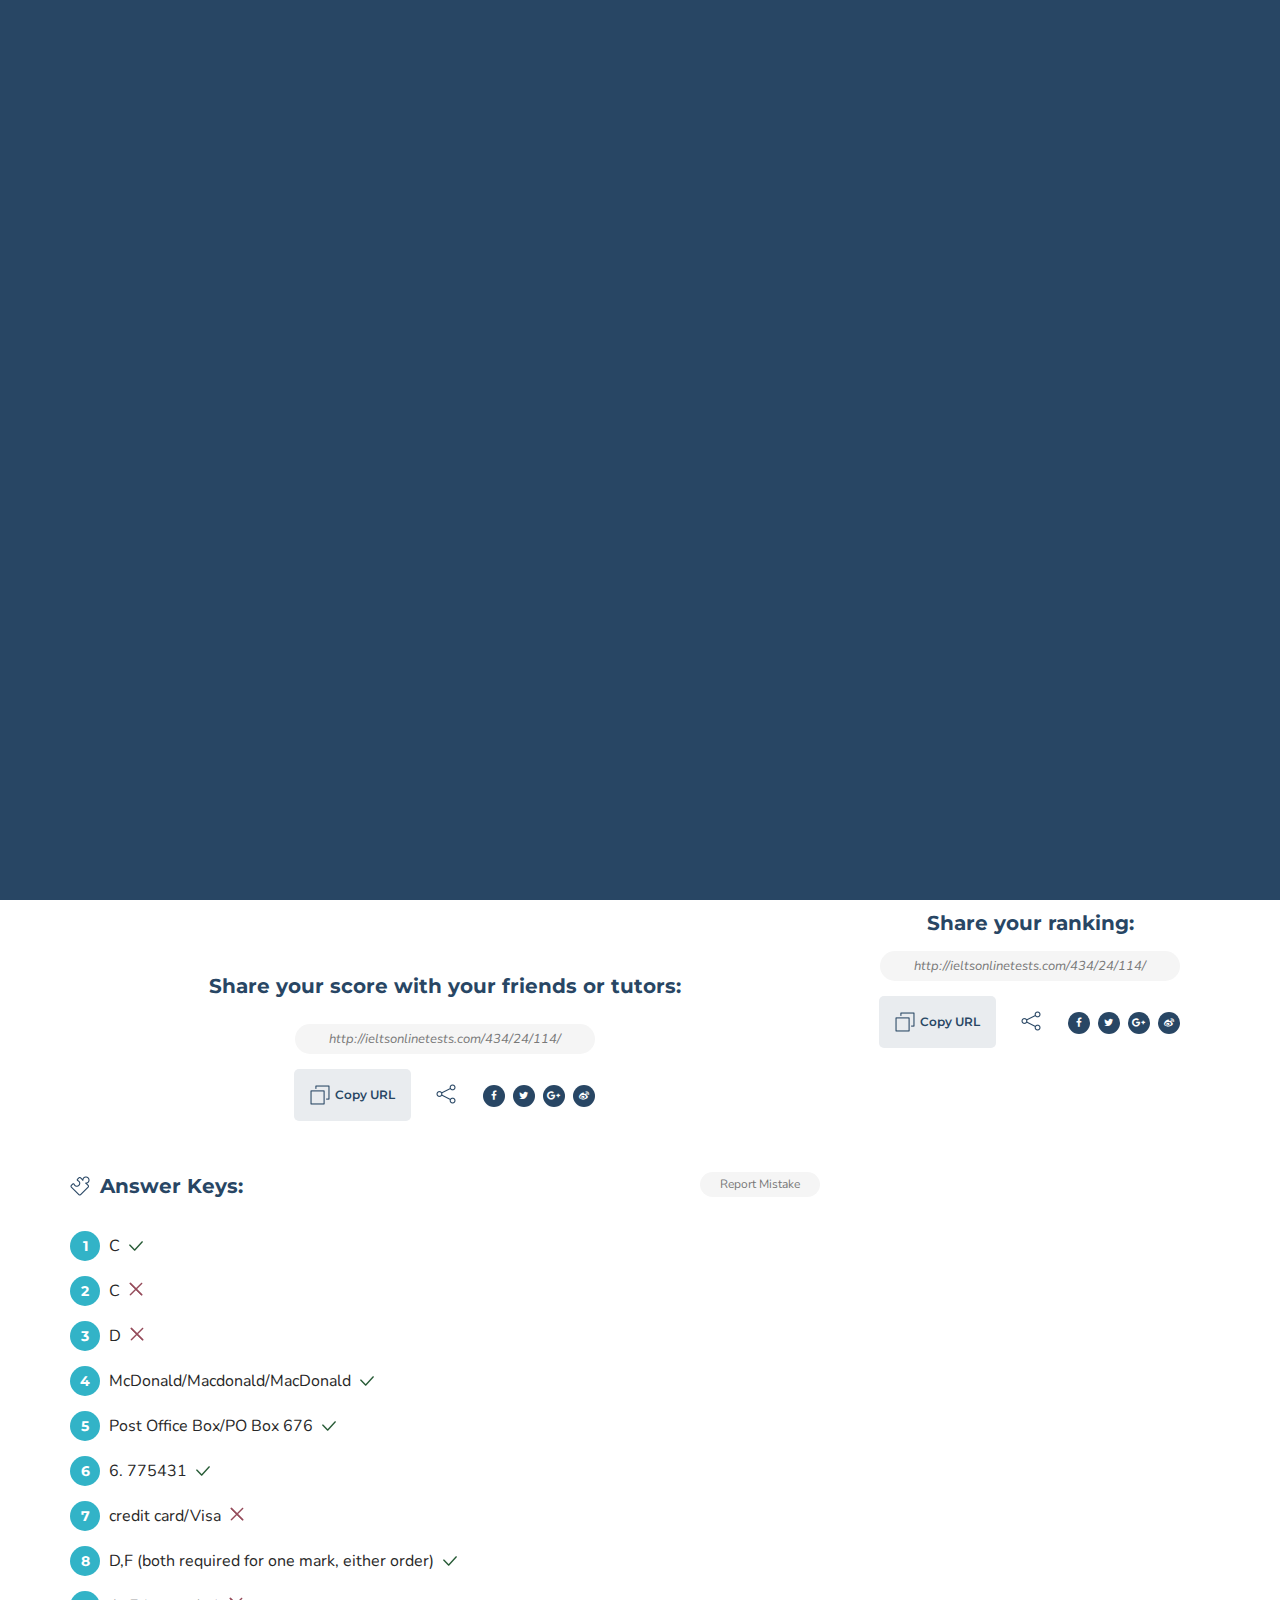
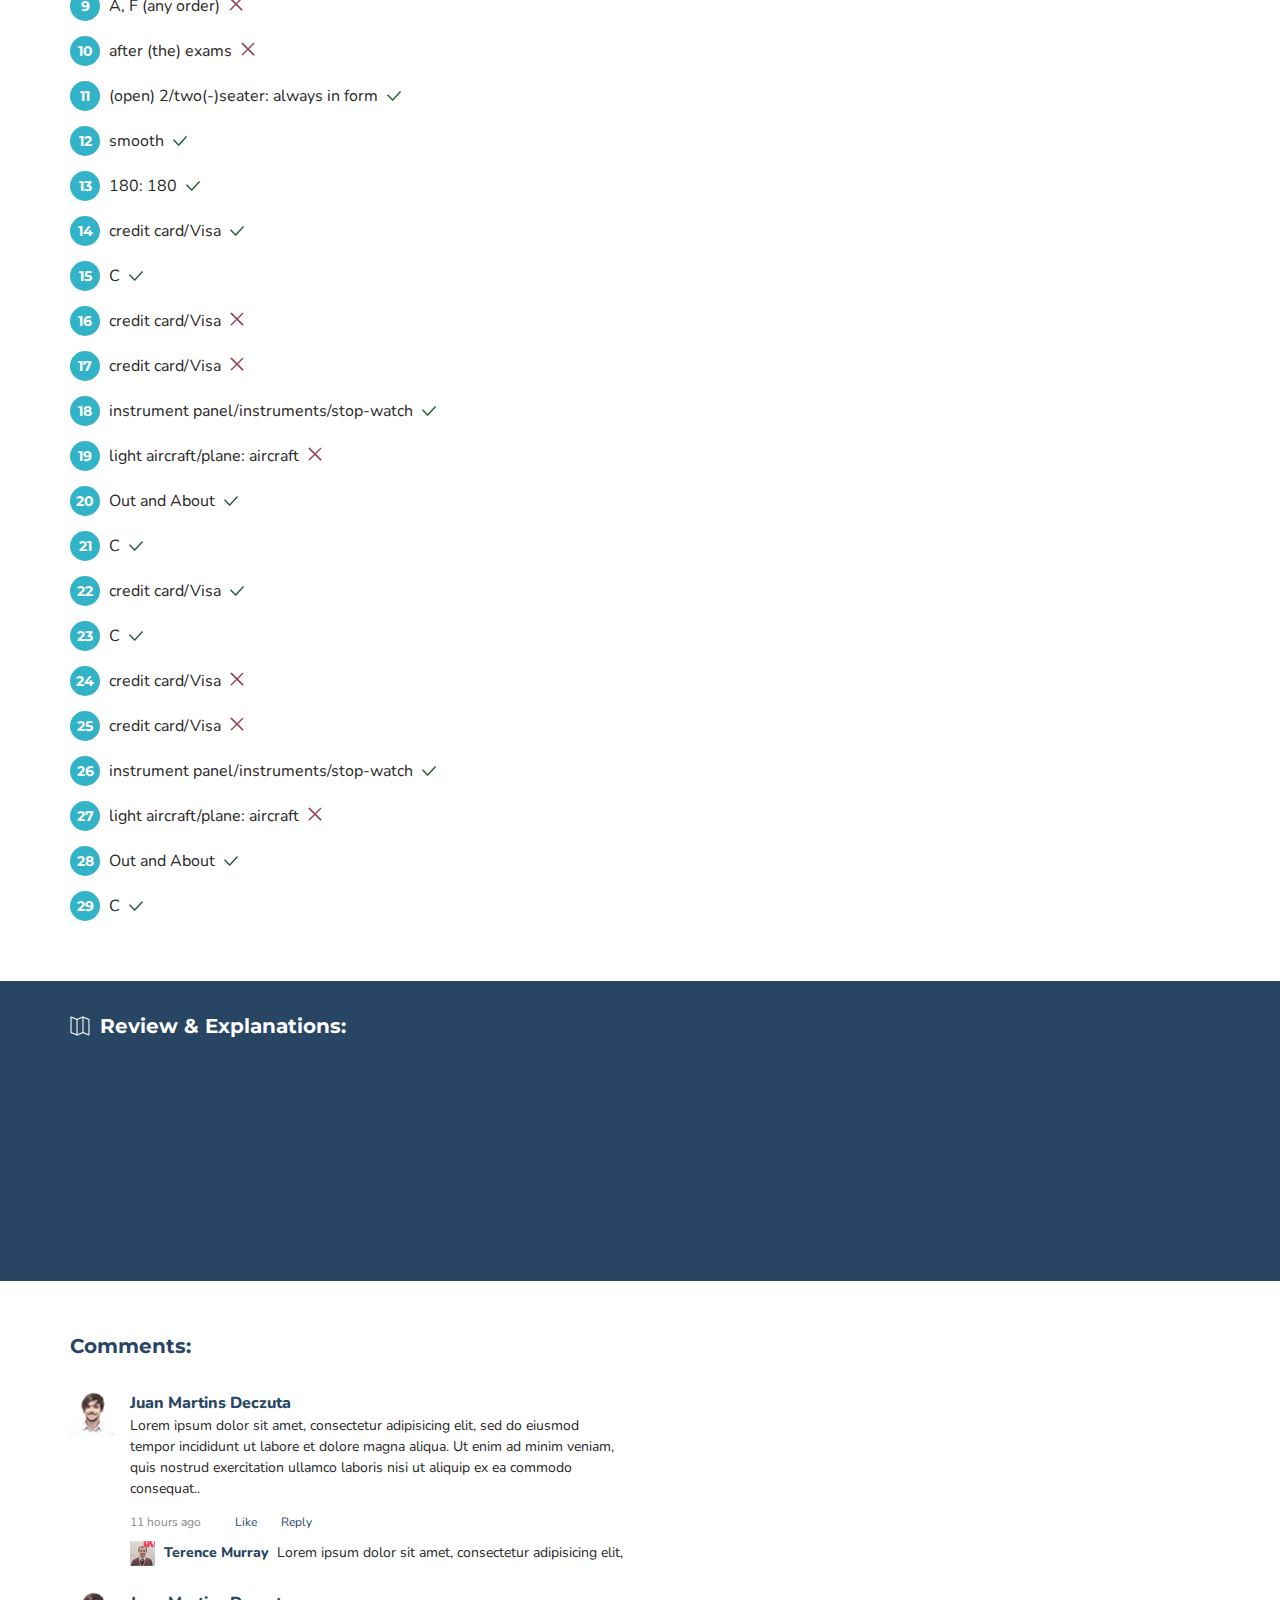
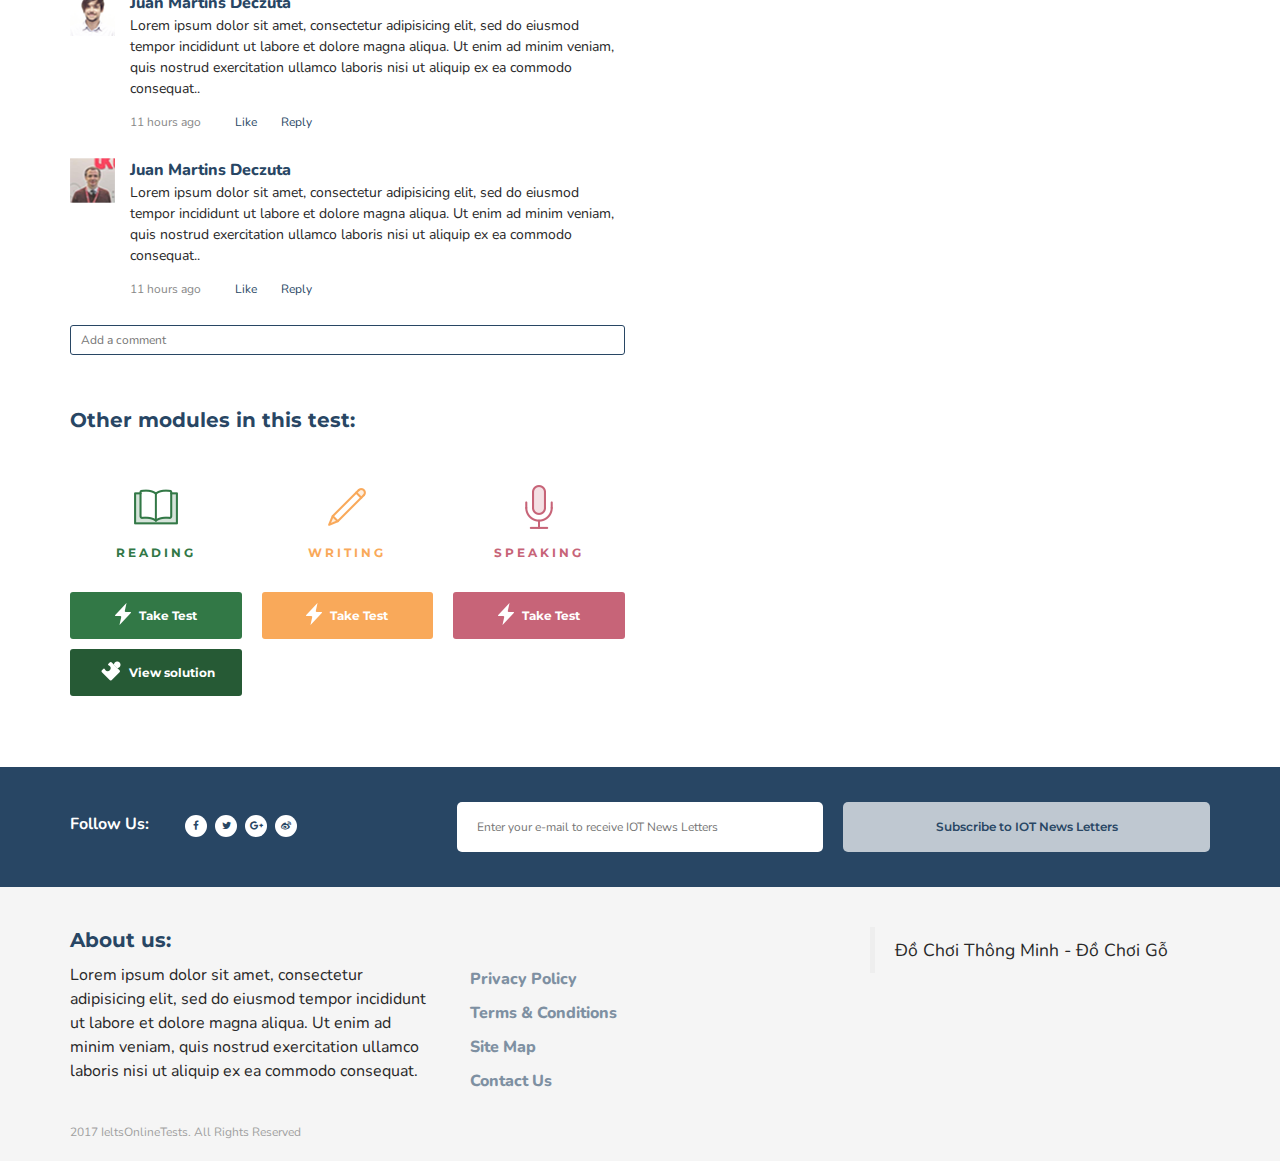
==== commit 36370900: "update code toi cn" ====
--- a/index.html
+++ b/index.html
@@ -166,7 +166,7 @@
             </div>
 
             <div class="row">
-                <div class="col-md-8 col-sm-8 col-xs-12">
+                <div class="col-md-8 col-sm-12 col-xs-12">
                     <div class="test-hero hidden-xs">
                         <img alt="" src="images/1.png">
                         <h1 class="test-caption">Mock Test / August 2017 (NEW)</h1>
@@ -362,13 +362,323 @@
                     </div>
 
                 </div>
-                <div class="col-md-8 col-sm-8 col-xs-12">
-
+                <div class="col-md-4 col-sm-12 col-xs-12">
+                    <div class="box-caption ">
+                        <p><span class="bc-icon icon-cup"></span> Leaderboard:</p>
+                    </div>
+
+                    <div class="table">
+                        <table>
+                            <thead>
+                                <tr>
+                                    <th>#</th>
+                                    <th>User</th>
+                                    <th>Score</th>
+                                    <th>Time</th>
+                                </tr>
+                            </thead>
+                            <tbody>
+                                <tr>
+                                    <td>
+                                        <span class="icon-cup icon-cup1">
+                                      </span>
+                                    </td>
+                                    <td>dannyielts</td>
+                                    <td>9.0</td>
+                                    <td>40.44</td>
+                                </tr>
+                                <tr>
+                                    <td><span class="icon-cup icon-cup2">
+                                      </span></td>
+                                    <td>dannyielts</td>
+                                    <td>9.0</td>
+                                    <td>40.44</td>
+                                </tr>
+                                <tr>
+                                    <td><span class="icon-cup icon-cup3">
+                                      </span></td>
+                                    <td>dannyielts</td>
+                                    <td>9.0</td>
+                                    <td>40.44</td>
+                                </tr>
+                                <tr>
+                                    <td>4</td>
+                                    <td>juanielts</td>
+                                    <td>8.0</td>
+                                    <td>40.44</td>
+                                </tr>
+                                <tr>
+                                    <td>5</td>
+                                    <td>juanielts</td>
+                                    <td>8.0</td>
+                                    <td>40.44</td>
+                                </tr>
+                                <tr>
+                                    <td>6</td>
+                                    <td>juanielts</td>
+                                    <td>8.0</td>
+                                    <td>40.44</td>
+                                </tr>
+                                <tr>
+                                    <td>7</td>
+                                    <td>juanielts</td>
+                                    <td>8.0</td>
+                                    <td>40.44</td>
+                                </tr>
+                                <tr>
+                                    <td>8</td>
+                                    <td>juanielts</td>
+                                    <td>8.0</td>
+                                    <td>40.44</td>
+                                </tr>
+                                <tr>
+                                    <td>9</td>
+                                    <td>juanielts</td>
+                                    <td>8.0</td>
+                                    <td>40.44</td>
+                                </tr>
+                                <tr>
+                                    <td>10</td>
+                                    <td>juanielts</td>
+                                    <td>8.0</td>
+                                    <td>40.44</td>
+                                </tr>
+                            </tbody>
+                        </table>
+                    </div>
+
+
+                    <div class="share-socer share-ranking">
+                        <h3>Share your ranking:</h3>
+
+                        <input type="text" class="txt txt-link" value="http://ieltsonlinetests.com/434/24/114/" />
+
+                        <div class="ss-social">
+                            <a href="#" class="btn btn-coppy-url">
+                                    <span class="icon-copy"></span>
+                                    Copy URL
+                                    
+                                </a>
+                            <div class="ss-share">
+                                <span>&nbsp; </span>
+                                <a href="#"><i class="fa fa-facebook"></i></a>
+                                <a href="#"><i class="fa fa-twitter"></i></a>
+                                <a href="#"><i class="fa fa-google-plus"></i></a>
+                                <a href="#"><i class="fa fa-weibo"></i></a>
+                            </div>
+                        </div>
+                    </div>
                 </div>
             </div>
+
         </div>
-
+        <!--Review & Explanations:-->
+        <section class="review-explanation">
+            <div class="container">
+                <div class="box-caption box-caption-white">
+                    <p><span class="bc-icon icon-review"></span>Review & Explanations: </p>
+
+
+                </div>
+            </div>
+        </section>
+
+
+        <div class="container">
+            <div class="row">
+                <div class="col-md-6 col-sm-12">
+                    <!--comments-->
+                    <div class="comments">
+
+                        <div class="box-caption box-caption-margin">
+                            <p>Comments: </p>
+                        </div>
+
+                        <div class="comment-item">
+                            <div class="avatar">
+                                <img alt="" src="images/avatar1.png">
+                            </div>
+
+                            <p class="c-name">
+                                <a href="#">Juan Martins Deczuta</a>
+                            </p>
+                            <p>Lorem ipsum dolor sit amet, consectetur adipisicing elit, sed do eiusmod tempor incididunt ut labore et dolore magna aliqua. Ut enim ad minim veniam, quis nostrud exercitation ullamco laboris nisi ut aliquip ex ea commodo consequat..</p>
+
+                            <div class="c-info">
+                                <span>11 hours ago</span>
+                                <a href="#">Like</a>
+                                <a href="#">Reply</a>
+                            </div>
+                            <div class="reply-item">
+                                <img alt="" src="images/avatar2.png">
+                                <span><a href="#">Terence Murray </a></span>
+                                <p>Lorem ipsum dolor sit amet, consectetur adipisicing elit,</p>
+                            </div>
+                        </div>
+                        <div class="comment-item">
+                            <div class="avatar">
+                                <img alt="" src="images/avatar1.png">
+                            </div>
+
+                            <p class="c-name">
+                                <a href="#">Juan Martins Deczuta</a>
+                            </p>
+                            <p>Lorem ipsum dolor sit amet, consectetur adipisicing elit, sed do eiusmod tempor incididunt ut labore et dolore magna aliqua. Ut enim ad minim veniam, quis nostrud exercitation ullamco laboris nisi ut aliquip ex ea commodo consequat..</p>
+
+                            <div class="c-info">
+                                <span>11 hours ago</span>
+                                <a href="#">Like</a>
+                                <a href="#">Reply</a>
+                            </div>
+                        </div>
+                        <div class="comment-item">
+                            <div class="avatar">
+                                <img alt="" src="images/avatar2.png">
+                            </div>
+
+                            <p class="c-name">
+                                <a href="#">Juan Martins Deczuta</a>
+                            </p>
+                            <p>Lorem ipsum dolor sit amet, consectetur adipisicing elit, sed do eiusmod tempor incididunt ut labore et dolore magna aliqua. Ut enim ad minim veniam, quis nostrud exercitation ullamco laboris nisi ut aliquip ex ea commodo consequat..</p>
+
+                            <div class="c-info">
+                                <span>11 hours ago</span>
+                                <a href="#">Like</a>
+                                <a href="#">Reply</a>
+                            </div>
+                        </div>
+                        <div class="add-comment">
+                            <input type="text" placeholder="Add a comment">
+                        </div>
+
+
+                    </div>
+
+                    <!--other-module-->
+                    <div class="other-module">
+                        <div class="box-caption box-caption-margin">
+                            <p>Other modules in this test: </p>
+                        </div>
+
+                        <div class="row row-fix">
+                            <div class="col-md-4 col-sm-4 col-xs-12 col-fix">
+                                <div class="om-item">
+                                    <div class="om-icon">
+                                    </div>
+                                    <p>reading</p>
+                                    <a href="#" class="om-btn">
+                                        <span></span>
+                                        Take Test
+                                    </a>
+
+                                    <a href="#" class="om-btn green-dark">
+                                        <span></span>
+                                     View solution
+                                    </a>
+                                </div>
+                            </div>
+                            <div class="col-md-4 col-sm-4 col-xs-12 col-fix">
+                                <div class="om-item orange">
+                                    <div class="om-icon">
+                                    </div>
+                                    <p>writing</p>
+                                    <a href="#" class="om-btn">
+                                        <span></span>
+                                        Take Test
+                                    </a>
+                                </div>
+                            </div>
+                            <div class="col-md-4 col-sm-4 col-xs-12 col-fix">
+                                <div class="om-item pink">
+                                    <div class="om-icon">
+                                    </div>
+                                    <p>speaking</p>
+                                    <a href="#" class="om-btn">
+                                        <span></span>
+                                        Take Test
+                                    </a>
+                                </div>
+                            </div>
+                        </div>
+                        <div class="col-md-6 col-sm-12">
+                        </div>
+                    </div>
+
+                </div>
+
+            </div>
+        </div>
+        <footer class="footer">
+            <div class="footer-bar">
+                <div class="container">
+
+                    <div class="row row-fix">
+                        <div class="col-md-4 col-sm-4 col-xs-12 col-fix">
+                            <div class="follow-box">
+
+                                <span>Follow Us:</span>
+
+                                <a href="#"><i class="fa fa-facebook"></i></a>
+                                <a href="#"><i class="fa fa-twitter"></i></a>
+                                <a href="#"><i class="fa fa-google-plus"></i></a>
+                                <a href="#"><i class="fa fa-weibo"></i></a>
+                            </div>
+                        </div>
+                        <div class="col-md-4 col-sm-4 col-xs-12 col-fix">
+                            <div class="subcribe-input">
+                                <input type="text" placeholder="Enter your e-mail to receive IOT News Letters">
+                            </div>
+                        </div>
+                        <div class="col-md-4 col-sm-4 col-xs-12 col-fix">
+                            <div class="subcribe-input">
+                                <button>Subscribe to IOT News Letters</button>
+                            </div>
+                        </div>
+                    </div>
+                </div>
+            </div>
+            <div class="footer-content">
+                <div class="container">
+                    <div class="row">
+                        <div class="col-md-4">
+                            <div class="box-about">
+                                <h3>About us:</h3>
+                                <p>Lorem ipsum dolor sit amet, consectetur adipisicing elit, sed do eiusmod tempor incididunt ut labore et dolore magna aliqua. Ut enim ad minim veniam, quis nostrud exercitation ullamco laboris nisi ut aliquip ex ea commodo consequat. </p>
+                            </div>
+                        </div>
+                        <div class="col-md-4">
+                            <ul class="menu-footer">
+                                <li><a href="#">Privacy Policy</a></li>
+                                <li><a href="#">Terms & Conditions</a></li>
+                                <li><a href="#">Site Map</a></li>
+                                <li><a href="#">Contact Us</a></li>
+                            </ul>
+                        </div>
+                        <div class="col-md-4">
+                            <div class="fanpage">
+                                <div class="fb-page" data-href="https://www.facebook.com/smartpandas/" data-tabs="timeline" data-width="310" data-height="210" data-small-header="false" data-adapt-container-width="true" data-hide-cover="false" data-show-facepile="true">
+                                    <blockquote cite="https://www.facebook.com/smartpandas/" class="fb-xfbml-parse-ignore"><a href="https://www.facebook.com/smartpandas/">Đồ Chơi Thông Minh - Đồ Chơi Gỗ</a></blockquote>
+                                </div>
+                            </div>
+                        </div>
+                    </div>
+                    <p class="allright">2017 IeltsOnlineTests. All Rights Reserved</p>
+                </div>
+            </div>
+        </footer>
     </div>
+    <div id="fb-root"></div>
+    <script>
+        (function(d, s, id) {
+            var js, fjs = d.getElementsByTagName(s)[0];
+            if (d.getElementById(id)) return;
+            js = d.createElement(s);
+            js.id = id;
+            js.src = 'https://connect.facebook.net/vi_VN/sdk.js#xfbml=1&version=v2.11&appId=1989940074582638';
+            fjs.parentNode.insertBefore(js, fjs);
+        }(document, 'script', 'facebook-jssdk'));
+
+    </script>
     <!--scrip file-->
     <script src="js/jquery.min.js"></script>
     <script src="js/bootstrap.min.js"></script>
--- a/css/main.css
+++ b/css/main.css
@@ -238,7 +238,7 @@
 
 @media screen and (max-width: 767px) {
   .container {
-    max-width: 390px; } }
+    max-width: 450px; } }
 
 #page-loader {
   background-color: #284664;
@@ -515,8 +515,6 @@
           .menu .menu-main li > a {
             padding: 0px 5px;
             font-size: 14px; } }
-      .menu .menu-main li:first-child > a {
-        padding-left: 0px; }
       .menu .menu-main li:hover > a {
         background-color: #536b83; }
         .menu .menu-main li:hover > a span {
@@ -663,7 +661,7 @@
       text-transform: uppercase;
       font-weight: 600;
       font-family: "Montserrat", sans-serif;
-      font-size: 14px;
+      font-size: 12px;
       letter-spacing: 2px;
       margin: 10px 0px 0px 0px; }
       @media screen and (max-width: 991px) {
@@ -695,7 +693,7 @@
   margin: 5px 0px 0px 0px;
   padding: 0px;
   color: #787878;
-  font-size: 14px;
+  font-size: 12px;
   font-style: italic; }
   .test-des p .icon-ts {
     float: left;
@@ -864,7 +862,7 @@
   padding: 0px 15px;
   border-radius: 5px;
   background-color: #e9ecef;
-  font-size: 14px;
+  font-size: 12px;
   font-weight: 600;
   font-family: "Montserrat", sans-serif;
   color: #284664;
@@ -897,6 +895,8 @@
     width: 100%;
     text-align: center;
     max-width: 300px; }
+  .share-socer.share-ranking h3 {
+    margin: 0px; }
 
 .ss-share {
   display: inline-block; }
@@ -944,6 +944,10 @@
       margin: 5px 10px 0px 0px; }
       .box-caption p .bc-icon.icon-lego {
         background: url("../images/icon_lego.png") no-repeat center center; }
+      .box-caption p .bc-icon.icon-cup {
+        background: url("../images/icon_cup.png") no-repeat center center; }
+      .box-caption p .bc-icon.icon-review {
+        background: url("../images/icon_review.png") no-repeat center center; }
   .box-caption .bc-right {
     float: right; }
     .box-caption .bc-right a {
@@ -960,6 +964,8 @@
       transition: all ease 0.2s; }
       .box-caption .bc-right a:hover {
         color: #282828; }
+  .box-caption.box-caption-white p {
+    color: #fff; }
 
 .list-answer {
   padding: 0px;
@@ -991,13 +997,447 @@
         width: 14px;
         height: 14px; }
 
+.table {
+  border: none; }
+  .table table {
+    width: 100%; }
+  .table thead {
+    background-color: #284664; }
+    .table thead tr th {
+      color: #fff;
+      font-family: "Montserrat", sans-serif;
+      font-size: 12px;
+      font-weight: 700;
+      padding: 15px 0px 15px 20px; }
+  .table tbody tr td {
+    padding: 15px 0px 15px 20px;
+    font-size: 12px; }
+    .table tbody tr td .icon-cup {
+      background-image: url(../images/icon_cup1.png);
+      display: inline-block;
+      width: 14px;
+      height: 14px;
+      margin: 0px 0px 0px -5px; }
+      .table tbody tr td .icon-cup.icon-cup2 {
+        background-image: url(../images/icon_cup2.png); }
+      .table tbody tr td .icon-cup.icon-cup3 {
+        background-image: url(../images/icon_cup3.png); }
+  .table tbody tr:nth-child(odd) {
+    background-color: #f5f5f5; }
+
+.review-explanation {
+  background-color: #284664;
+  padding: 30px 0px;
+  min-height: 300px;
+  margin: 60px 0px 0px 0px; }
+
+.comment-item {
+  margin: 0px 0px 25px 0px;
+  padding: 0px 0px 0px 60px; }
+  .comment-item .avatar {
+    float: left;
+    width: 45px;
+    height: 45px;
+    margin: 0px 0px 0px -60px; }
+    .comment-item .avatar img {
+      width: 45px;
+      height: 45px; }
+  .comment-item p {
+    font-size: 14px;
+    margin: 0px 0px 0px 0px; }
+    .comment-item p.c-name {
+      font-size: 16px;
+      font-weight: 800;
+      color: #284664; }
+  .comment-item .c-info {
+    margin: 10px 0px 0px 0px; }
+    .comment-item .c-info a {
+      font-size: 12px;
+      color: #284664;
+      display: inline-block;
+      margin: 0px 0px 0px 20px; }
+      .comment-item .c-info a:hover {
+        text-decoration: underline; }
+    .comment-item .c-info span {
+      font-size: 12px;
+      color: #284664;
+      display: inline-block;
+      color: #888;
+      margin: 0px 10px 0px 0px; }
+  .comment-item .reply-item {
+    margin: 7px 0px; }
+    .comment-item .reply-item img {
+      width: 25px;
+      height: 25px;
+      display: inline-block; }
+    .comment-item .reply-item span {
+      font-size: 14px;
+      font-weight: 800;
+      color: #284664;
+      margin: 0px 5px; }
+    .comment-item .reply-item p {
+      margin: 0px;
+      display: inline-block;
+      font-size: 14px; }
+
+.add-comment input {
+  font-size: 12px;
+  display: block;
+  width: 100%;
+  padding: 0px 10px;
+  height: 30px;
+  border: 1px solid #284664;
+  border-radius: 3px;
+  outline: none; }
+
+.other-module .om-item {
+  text-align: center;
+  margin: 20px 0px 0px 0px; }
+  .other-module .om-item .om-icon {
+    background: url("../images/icon_reading.png") no-repeat center center;
+    width: 44px;
+    height: 44px;
+    margin: 0px auto; }
+  .other-module .om-item p {
+    font-size: 12px;
+    text-transform: uppercase;
+    letter-spacing: 3px;
+    font-weight: 700;
+    color: #327846;
+    font-family: "Montserrat", sans-serif;
+    margin: 15px 0px 30px 0px; }
+  .other-module .om-item .om-btn {
+    -moz-transition: all ease 0.2s;
+    -o-transition: all ease 0.2s;
+    -webkit-transition: all ease 0.2s;
+    transition: all ease 0.2s;
+    line-height: 47px;
+    width: 100%;
+    border-radius: 3px;
+    background-color: #327846;
+    cursor: pointer;
+    font-size: 12px;
+    font-weight: 700;
+    color: #fff;
+    font-family: "Montserrat", sans-serif;
+    display: block;
+    margin: 0px 0px 10px 0px; }
+    .other-module .om-item .om-btn:hover {
+      opacity: 0.9; }
+    .other-module .om-item .om-btn span {
+      background: url("../images/icon_flash.png") no-repeat center center;
+      width: 16px;
+      height: 22px;
+      display: inline-block;
+      position: relative;
+      top: 5px;
+      margin: 0px 5px 0px 0px; }
+    .other-module .om-item .om-btn.green-dark {
+      background-color: #265a35; }
+      .other-module .om-item .om-btn.green-dark span {
+        background: url("../images/icon_lego1.png") no-repeat center center;
+        width: 20px;
+        height: 20px;
+        display: inline-block;
+        position: relative;
+        top: 4px;
+        margin: 0px 5px 0px; }
+  .other-module .om-item.orange .om-icon {
+    background: url("../images/icon_writing.png") no-repeat center center; }
+  .other-module .om-item.orange p {
+    color: #f9a95a; }
+  .other-module .om-item.orange .om-btn {
+    background-color: #f9a95a; }
+  .other-module .om-item.pink .om-icon {
+    background: url("../images/icon_speaking.png") no-repeat center center; }
+  .other-module .om-item.pink p {
+    color: #c76478; }
+  .other-module .om-item.pink .om-btn {
+    background-color: #c76478; }
+
+.footer {
+  margin: 60px 0px 0px 0px;
+  background-color: #f5f5f5; }
+  .footer .footer-bar {
+    min-height: 40px;
+    background-color: #284664;
+    padding: 35px 0px; }
+    .footer .footer-bar .follow-box {
+      margin: 10px 0px 0px 0px; }
+      @media screen and (max-width: 991px) {
+        .footer .footer-bar .follow-box {
+          margin: 10px 0px 20px 0px; } }
+      .footer .footer-bar .follow-box span {
+        color: #fff;
+        font-size: font-size-h3;
+        font-weight: 700;
+        display: inline-block;
+        margin: 0px 30px 0px 0px; }
+      .footer .footer-bar .follow-box a {
+        display: inline-block;
+        width: 22px;
+        height: 22px;
+        -moz-transition: all ease 0.2s;
+        -o-transition: all ease 0.2s;
+        -webkit-transition: all ease 0.2s;
+        transition: all ease 0.2s;
+        border-radius: 50%;
+        color: #284664;
+        text-align: center;
+        line-height: 22px;
+        background-color: #fff;
+        margin: 0px 2px;
+        font-size: 10px; }
+        .footer .footer-bar .follow-box a:hover {
+          background-color: #2f5376; }
+    .footer .footer-bar .subcribe-input input {
+      line-height: 50px;
+      width: 100%;
+      display: block;
+      outline: none;
+      padding: 0px 20px;
+      border-radius: 5px;
+      font-size: 12px;
+      color: #888;
+      border: none;
+      background-color: #fff;
+      outline: none; }
+      @media screen and (max-width: 991px) {
+        .footer .footer-bar .subcribe-input input {
+          margin: 10px 0px 0px 0px; } }
+    .footer .footer-bar .subcribe-input button {
+      line-height: 50px;
+      width: 100%;
+      display: block;
+      outline: none;
+      padding: 0px 20px;
+      border-radius: 5px;
+      font-size: 12px;
+      color: #284664;
+      border: none;
+      outline: none;
+      font-family: "Montserrat", sans-serif;
+      font-weight: 600;
+      background-color: rgba(255, 255, 255, 0.7);
+      -moz-transition: all ease 0.2s;
+      -o-transition: all ease 0.2s;
+      -webkit-transition: all ease 0.2s;
+      transition: all ease 0.2s; }
+      @media screen and (max-width: 991px) {
+        .footer .footer-bar .subcribe-input button {
+          margin: 10px 0px 0px 0px; } }
+      .footer .footer-bar .subcribe-input button:hover {
+        background-color: rgba(255, 255, 255, 0.9);
+        cursor: pointer; }
+
+.footer-content {
+  padding: 40px 0px 20px 0px; }
+  .footer-content .allright {
+    margin: 20px 0px 0px 0px;
+    font-size: 12px;
+    color: #a0a0a0; }
+  .footer-content .box-about h3 {
+    margin: 0px 0px 0px 0px;
+    color: #284664;
+    font-weight: 700;
+    font-family: "Montserrat", sans-serif; }
+  .footer-content .box-about p {
+    margin: 10px 0px 15px 0px; }
+  .footer-content .menu-footer {
+    list-style: none;
+    padding: 40px 0px 0px 10px; }
+    @media screen and (max-width: 991px) {
+      .footer-content .menu-footer {
+        padding: 10px 0px 20px 20px; } }
+    .footer-content .menu-footer li {
+      margin: 0px 0px 10px 0px; }
+      .footer-content .menu-footer li a {
+        font-weight: 800;
+        color: #7e90a2; }
+        .footer-content .menu-footer li a:hover {
+          color: #284664; }
+  .footer-content .fanpage {
+    margin: 0px auto;
+    max-width: 320px; }
+    @media screen and (max-width: 991px) {
+      .footer-content .fanpage {
+        float: none; } }
+
 /*==========reading-page=========*/
-.reading-page {
+.reading-header {
+  position: fixed;
+  background-color: #fff;
+  z-index: 99;
+  left: 0px;
+  right: 0px;
+  top: -125px;
+  height: 175px;
+  -moz-transition: all ease 0.2s;
+  -o-transition: all ease 0.2s;
+  -webkit-transition: all ease 0.2s;
+  transition: all ease 0.2s;
+  border-bottom: 1px solid #d4dae0; }
+  @media screen and (max-width: 991px) {
+    .reading-header {
+      top: 0px !important;
+      height: 50px !important; } }
+  .reading-header .nav-icon {
+    margin-top: 5px; }
+  .reading-header .rh-top {
+    height: 125px;
+    padding: 15px 15px;
+    position: relative; }
+    .reading-header .rh-top .brand-reading {
+      width: 150px;
+      position: absolute;
+      top: 25px;
+      left: 50%;
+      margin: 0px 0px 0px -75px;
+      text-align: center; }
+      .reading-header .rh-top .brand-reading .om-icon {
+        background: url("../images/icon_reading.png") no-repeat center center;
+        width: 44px;
+        height: 44px;
+        margin: 0px auto; }
+      .reading-header .rh-top .brand-reading p {
+        font-size: 12px;
+        text-transform: uppercase;
+        letter-spacing: 3px;
+        font-weight: 700;
+        color: #327846;
+        font-family: "Montserrat", sans-serif;
+        margin: 5px 0px 0px 0px; }
+    .reading-header .rh-top .test-hero {
+      width: 50%;
+      position: relative;
+      padding: 15px 100px 0px 80px; }
+      .reading-header .rh-top .test-hero img {
+        width: 60px;
+        float: left;
+        margin: 5px 0px 0px -80px;
+        border: 3px solid #d4dae0;
+        border-radius: 3px; }
+    .reading-header .rh-top .test-caption {
+      font-size: 16px; }
+    .reading-header .rh-top .test-des p {
+      display: inline-block;
+      margin: 0px 10px 0px 0px; }
+    .reading-header .rh-top .test-vote {
+      display: inline-block; }
+      .reading-header .rh-top .test-vote span {
+        font-size: 14px; }
+      .reading-header .rh-top .test-vote em {
+        font-size: 12px; }
+      .reading-header .rh-top .test-vote i {
+        margin: 0px 1px; }
+  .reading-header .rh-menu {
+    height: 50px;
+    position: relative;
+    padding: 0px 15px; }
+    .reading-header .rh-menu .show-test-menu {
+      border: 1px solid #268695;
+      color: #268695;
+      font-size: 10px;
+      font-family: "Montserrat", sans-serif;
+      height: 25px;
+      display: inline-block;
+      padding: 0px 10px;
+      line-height: 23px;
+      border-radius: 3px;
+      margin: 7px 0px 0px 0px;
+      position: absolute;
+      left: 15px;
+      cursor: pointer;
+      top: 5px; }
+      .reading-header .rh-menu .show-test-menu em {
+        background: url("../images/icon_arrow_down.png") no-repeat center center;
+        width: 14px;
+        height: 14px;
+        display: inline-block;
+        position: relative;
+        margin: 0px 5px 0px 0px;
+        top: 3px; }
+    .reading-header .rh-menu .menu-reading {
+      text-align: center; }
+      .reading-header .rh-menu .menu-reading ul {
+        list-style: none;
+        width: 100%;
+        padding: 0px;
+        margin: 0px;
+        text-align: center; }
+        .reading-header .rh-menu .menu-reading ul li {
+          display: inline-block; }
+          .reading-header .rh-menu .menu-reading ul li a {
+            display: flex;
+            align-items: center;
+            line-height: 50px;
+            padding: 0px 20px;
+            font-size: 13px;
+            font-family: "Montserrat", sans-serif;
+            font-weight: 700;
+            color: #7e90a2;
+            -moz-transition: all ease 0.2s;
+            -o-transition: all ease 0.2s;
+            -webkit-transition: all ease 0.2s;
+            transition: all ease 0.2s; }
+            @media screen and (max-width: 1199px) {
+              .reading-header .rh-menu .menu-reading ul li a {
+                padding: 0px 10px; } }
+            @media screen and (max-width: 1050px) {
+              .reading-header .rh-menu .menu-reading ul li a {
+                padding: 0px 5px; } }
+            .reading-header .rh-menu .menu-reading ul li a:hover {
+              color: #284664; }
+            .reading-header .rh-menu .menu-reading ul li a span {
+              background-repeat: no-repeat;
+              background-position: center center;
+              width: 22px;
+              height: 20px;
+              margin: 0px 5px 0px 0px;
+              display: inline-block; }
+              .reading-header .rh-menu .menu-reading ul li a span.icon-ask {
+                background-image: url(../images/icon_ask.png); }
+              .reading-header .rh-menu .menu-reading ul li a span.icon-share {
+                background-image: url(../images/icon_share.png); }
+              .reading-header .rh-menu .menu-reading ul li a span.icon-text {
+                background-image: url(../images/icon_text_size.png); }
+              .reading-header .rh-menu .menu-reading ul li a span.icon-print {
+                background-image: url(../images/icon_print.png); }
+              .reading-header .rh-menu .menu-reading ul li a span.icon-download {
+                background-image: url(../images/icon_download.png); }
+              .reading-header .rh-menu .menu-reading ul li a span.icon-instruction {
+                background-image: url(../images/icon_introduction.png); }
+              .reading-header .rh-menu .menu-reading ul li a span.icon-exit {
+                background-image: url(../images/icon_exit.png); }
+  .reading-header .logo-brand {
+    position: absolute;
+    bottom: 10px;
+    right: 15px; }
+    .reading-header .logo-brand img {
+      height: 35px; }
+    @media screen and (max-width: 991px) {
+      .reading-header .logo-brand {
+        position: absolute;
+        bottom: 10px !important;
+        left: 15px !important;
+        right: auto !important; }
+        .reading-header .logo-brand img {
+          height: 35px !important; } }
+  .reading-header.show-test {
+    top: 0px; }
+    .reading-header.show-test .logo-brand {
+      position: absolute;
+      bottom: 80px; }
+      .reading-header.show-test .logo-brand img {
+        height: 75px; }
+    .reading-header.show-test .show-test-menu {
+      border: 1px solid #d4dae0;
+      background-color: #d4dae0; }
+      .reading-header.show-test .show-test-menu em {
+        transform: rotate(180deg); }
+
+.open-menu .reading-header {
   background-color: #284664; }
-
-.api {
-  height: 400px;
-  border: 1px solid #ddd; }
 
 .gutter {
   background-repeat: no-repeat;
@@ -1015,9 +1455,15 @@
   float: left; }
 
 .reading-box {
-  height: 500px;
-  border: 1px solid red;
-  background-color: #fff; }
+  background-color: #fff;
+  position: fixed;
+  bottom: 140px;
+  top: 50px;
+  left: 0px;
+  right: 0px; }
+  @media screen and (max-width: 767px) {
+    .reading-box {
+      bottom: 90px; } }
 
 #split-one {
   float: left;
@@ -1034,6 +1480,207 @@
   position: relative;
   float: left;
   height: 100%; }
+
+.split-left {
+  padding: 30px; }
+  @media screen and (max-width: 991px) {
+    .split-left {
+      padding: 15px; } }
+  .split-left p {
+    margin: 20px 0px 0px 0px; }
+  .split-left .sl-caption span {
+    font-size: 12px;
+    font-weight: 700;
+    font-family: "Montserrat", sans-serif;
+    text-transform: uppercase;
+    letter-spacing: 2px;
+    color: #327846; }
+  .split-left .sl-caption h2 {
+    margin: 0px;
+    padding: 0px;
+    font-size: 20px;
+    font-weight: 700;
+    font-family: "Montserrat", sans-serif;
+    color: #327846; }
+  .split-left .sl-caption .sl-caption-right {
+    float: right; }
+    .split-left .sl-caption .sl-caption-right em {
+      display: inline-block;
+      line-height: 30px;
+      font-size: 12px;
+      color: #888888; }
+    .split-left .sl-caption .sl-caption-right .btn-show-note {
+      display: inline-block;
+      line-height: 30px;
+      padding: 0px 10px;
+      background-color: #d4dae0;
+      font-family: "Montserrat", sans-serif;
+      font-size: 10px;
+      font-weight: bold;
+      border-radius: 3px;
+      margin: 0px 0px 0px 10px;
+      color: #284664; }
+      .split-left .sl-caption .sl-caption-right .btn-show-note strong {
+        background-image: url(../images/icon_edit.png);
+        width: 13px;
+        height: 13px;
+        display: inline-block;
+        margin: 0px 5px 0px 0px;
+        position: relative;
+        top: 4px; }
+  .split-left .sl-caption.sl-caption-bottom {
+    margin: 30px -30px -30px -30px;
+    padding: 30px;
+    background-color: #f5f5f5; }
+    @media screen and (max-width: 991px) {
+      .split-left .sl-caption.sl-caption-bottom {
+        margin: 15px -15px -15px -15px;
+        padding: 15px; } }
+    .split-left .sl-caption.sl-caption-bottom .sl-caption-right {
+      float: right; }
+      .split-left .sl-caption.sl-caption-bottom .sl-caption-right .btn-section {
+        display: inline-block;
+        line-height: 48px;
+        padding: 0px 15px;
+        background-color: #d4dae0;
+        font-family: "Montserrat", sans-serif;
+        font-size: 12px;
+        font-weight: bold;
+        border-radius: 3px;
+        margin: 0px 0px 0px 10px;
+        color: #284664;
+        -moz-transition: all ease 0.2s;
+        -o-transition: all ease 0.2s;
+        -webkit-transition: all ease 0.2s;
+        transition: all ease 0.2s; }
+        @media screen and (max-width: 991px) {
+          .split-left .sl-caption.sl-caption-bottom .sl-caption-right .btn-section {
+            line-height: 40px;
+            padding: 0px 10px;
+            font-size: 10px; } }
+        .split-left .sl-caption.sl-caption-bottom .sl-caption-right .btn-section:hover {
+          background-color: #284664;
+          color: #fff; }
+  .split-left .sl-item {
+    margin: 20px 0px 0px 0px; }
+    .split-left .sl-item span.number {
+      display: inline-block;
+      width: 30px;
+      height: 30px;
+      border-radius: 50%;
+      background-color: #327846;
+      font-size: 14px;
+      font-weight: 700;
+      font-family: "Montserrat", sans-serif;
+      text-align: center;
+      line-height: 30px;
+      color: #fff; }
+    .split-left .sl-item p {
+      display: inline-block;
+      padding: 0px 5px;
+      margin: 0px; }
+    .split-left .sl-item .sl-control {
+      display: inline-block;
+      margin: 5px 0px 0px 10px; }
+      .split-left .sl-item .sl-control a {
+        display: inline-block;
+        line-height: 25px;
+        border-radius: 3px;
+        padding: 0px 10px;
+        margin: 0px 0px 0px 5px;
+        -moz-transition: all ease 0.2s;
+        -o-transition: all ease 0.2s;
+        -webkit-transition: all ease 0.2s;
+        transition: all ease 0.2s;
+        border: 1px solid #327846;
+        font-size: 10px;
+        color: #327846;
+        font-family: "Montserrat", sans-serif; }
+        .split-left .sl-item .sl-control a:hover {
+          background-color: #327846;
+          color: #fff; }
+        .split-left .sl-item .sl-control a span {
+          background-repeat: no-repeat;
+          background-position: center center;
+          width: 16px;
+          height: 14px;
+          display: inline-block;
+          position: relative;
+          top: 4px;
+          margin: 0px 3px 0px 0px; }
+          .split-left .sl-item .sl-control a span.icon-ask {
+            background-image: url(../images/icon_ask1.png); }
+          .split-left .sl-item .sl-control a span.icon-locale {
+            background-image: url(../images/icon_locale.png); }
+          .split-left .sl-item .sl-control a span.icon-explain {
+            background-image: url(../images/icon_explain.png); }
+
+.split-right {
+  background-color: #84ae90;
+  padding: 30px; }
+  .split-right .text-locale {
+    display: inline-block;
+    position: relative; }
+    .split-right .text-locale em {
+      display: block;
+      width: 30px;
+      height: 30px;
+      border-radius: 2px;
+      background-color: #fff;
+      z-index: 9;
+      position: absolute;
+      left: 50%;
+      margin: 0px 0px 0px -15px;
+      top: 120%; }
+      .split-right .text-locale em a {
+        display: block;
+        width: 30px;
+        height: 30px;
+        background-image: url(../images/icon_locale.png);
+        background-repeat: no-repeat;
+        background-position: center center; }
+      .split-right .text-locale em:before {
+        content: "";
+        display: block;
+        width: 0px;
+        height: 0px;
+        border: 5px solid transparent;
+        border-bottom-color: #fff;
+        position: absolute;
+        top: -10px;
+        left: 50%;
+        margin: 0px 0px 0px -5px; }
+  @media screen and (max-width: 991px) {
+    .split-right {
+      padding: 15px; } }
+  .split-right p {
+    margin: 20px 0px 0px 0px; }
+  .split-right .sr-item p {
+    margin: 0px;
+    display: inline-block;
+    padding: 0px 30px 0px 10px;
+    background-color: #5b936b;
+    border: 1px solid #327846;
+    border-radius: 3px; }
+    .split-right .sr-item p em {
+      float: right;
+      background-image: url(../images/icon_explain1.png);
+      width: 16px;
+      height: 14px;
+      margin: 3px -25px 0px 0px; }
+  .split-right .sr-item span.number {
+    display: inline-block;
+    width: 30px;
+    height: 30px;
+    border-radius: 50%;
+    background-color: #327846;
+    font-size: 14px;
+    font-weight: 700;
+    font-family: "Montserrat", sans-serif;
+    text-align: center;
+    line-height: 30px;
+    margin: 0px 0px 0px 10px;
+    color: #fff; }
 
 .nicescroll-rails {
   opacity: 1 !important;
@@ -1047,4 +1694,175 @@
     background-color: #7E90A2 !important;
     border: none !important; }
 
+.reading-footer {
+  position: fixed;
+  bottom: 0px;
+  left: 0px;
+  right: 0px;
+  padding: 15px;
+  height: 140px;
+  background-color: #284664; }
+  @media screen and (max-width: 767px) {
+    .reading-footer {
+      height: 90px;
+      padding: 10px 10px; } }
+  .reading-footer .rf-time {
+    float: right;
+    text-align: center; }
+    .reading-footer .rf-time .icon-time {
+      background: url("../images/icon_time1.png") no-repeat center center;
+      width: 52px;
+      height: 56px;
+      margin: 10px auto 0px auto; }
+    .reading-footer .rf-time span {
+      font-size: 32px;
+      font-weight: 300;
+      color: #fff; }
+    @media screen and (max-width: 767px) {
+      .reading-footer .rf-time .icon-time {
+        display: none; }
+      .reading-footer .rf-time span {
+        display: block;
+        margin: 10px 0px 0px 0px; } }
+  .reading-footer .rf-button-wrap {
+    float: right;
+    max-width: 240px;
+    margin-top: -10px;
+    margin-left: 20px; }
+    @media screen and (max-width: 767px) {
+      .reading-footer .rf-button-wrap {
+        margin-top: -5px;
+        margin-left: 10px;
+        max-width: 210px; } }
+    .reading-footer .rf-button-wrap .rf-button {
+      width: 110px;
+      height: 50px;
+      border-radius: 5px;
+      background-color: rgba(255, 255, 255, 0.7);
+      padding: 0px 7px 0px 7px;
+      margin: 10px 0px 0px 10px;
+      display: flex;
+      align-items: center;
+      justify-content: center;
+      float: left;
+      color: #327846;
+      font-size: 14px;
+      font-weight: 700;
+      font-family: "Montserrat", sans-serif;
+      text-align: left;
+      line-height: 15px;
+      -moz-transition: all ease 0.2s;
+      -o-transition: all ease 0.2s;
+      -webkit-transition: all ease 0.2s;
+      transition: all ease 0.2s; }
+      .reading-footer .rf-button-wrap .rf-button:hover {
+        background-color: white; }
+      @media screen and (max-width: 767px) {
+        .reading-footer .rf-button-wrap .rf-button {
+          font-size: 12px;
+          height: 37px;
+          margin: 5px 0px 0px 5px;
+          width: 100px; } }
+      .reading-footer .rf-button-wrap .rf-button span {
+        width: 30px;
+        display: block;
+        height: 25px;
+        background-repeat: no-repeat;
+        margin: 0px 6px 0px 0px;
+        background-position: center center; }
+        .reading-footer .rf-button-wrap .rf-button span.icon-ask {
+          background-image: url(../images/icon_ask2.png); }
+        .reading-footer .rf-button-wrap .rf-button span.icon-review {
+          background-image: url(../images/icon_review1.png); }
+        .reading-footer .rf-button-wrap .rf-button span.icon-solution {
+          background-image: url(../images/icon_lego2.png); }
+        .reading-footer .rf-button-wrap .rf-button span.icon-submit {
+          background-image: url(../images/icon_submit.png); }
+        .reading-footer .rf-button-wrap .rf-button span.icon-pallete {
+          background-image: url(../images/icon_pallete1.png); }
+  .reading-footer .question-panel {
+    float: left;
+    max-width: 750px;
+    position: relative;
+    height: 110px; }
+    @media screen and (max-width: 767px) {
+      .reading-footer .question-panel {
+        position: absolute;
+        bottom: 90px;
+        left: 0px;
+        right: 0px;
+        border-bottom: 1px solid #536b83;
+        background-color: #284664;
+        z-index: 9;
+        padding: 10px;
+        display: none;
+        height: 280px; }
+        .reading-footer .question-panel.show {
+          display: block; } }
+    .reading-footer .question-panel .qp-items {
+      height: 90px;
+      overflow: auto; }
+      @media screen and (max-width: 767px) {
+        .reading-footer .question-panel .qp-items {
+          height: 200px; } }
+    @media screen and (max-width: 1199px) {
+      .reading-footer .question-panel {
+        max-width: 600px; } }
+    @media screen and (max-width: 991px) {
+      .reading-footer .question-panel {
+        max-width: 400px; } }
+    @media screen and (max-width: 767px) {
+      .reading-footer .question-panel {
+        max-width: 900px; } }
+    .reading-footer .question-panel .qp-caption span {
+      display: inline-block;
+      font-size: 20px;
+      font-weight: 700;
+      color: #fff;
+      font-family: "Montserrat", sans-serif; }
+      .reading-footer .question-panel .qp-caption span em {
+        float: left;
+        background: url("../images/icon_pallete.png") no-repeat center center;
+        width: 20px;
+        height: 20px;
+        margin: 5px 5px 0px 0px; }
+    .reading-footer .question-panel .qp-item {
+      float: left;
+      margin: 10px 7px 0px 0px;
+      width: 30px;
+      height: 30px;
+      line-height: 30px;
+      font-size: 14px;
+      font-weight: 700;
+      font-family: "Montserrat", sans-serif;
+      border-radius: 50%;
+      text-align: center;
+      color: #fff;
+      background-color: #265a35; }
+      .reading-footer .question-panel .qp-item.qp-item-unanswered {
+        background-color: #327846; }
+    .reading-footer .question-panel .qp-note {
+      position: absolute;
+      top: 0px;
+      right: 20px; }
+      @media screen and (max-width: 767px) {
+        .reading-footer .question-panel .qp-note {
+          position: relative;
+          top: auto;
+          right: auto; } }
+      .reading-footer .question-panel .qp-note span {
+        display: inline-block;
+        margin: 0px 0px 0px 20px;
+        color: #fff;
+        font-size: 14px; }
+        .reading-footer .question-panel .qp-note span em {
+          float: left;
+          width: 15px;
+          height: 15px;
+          border-radius: 50%;
+          margin: 2px 5px 0px 0px;
+          background-color: #265a35; }
+          .reading-footer .question-panel .qp-note span em.unanswered {
+            background-color: #327846; }
+
 /*# sourceMappingURL=main.css.map */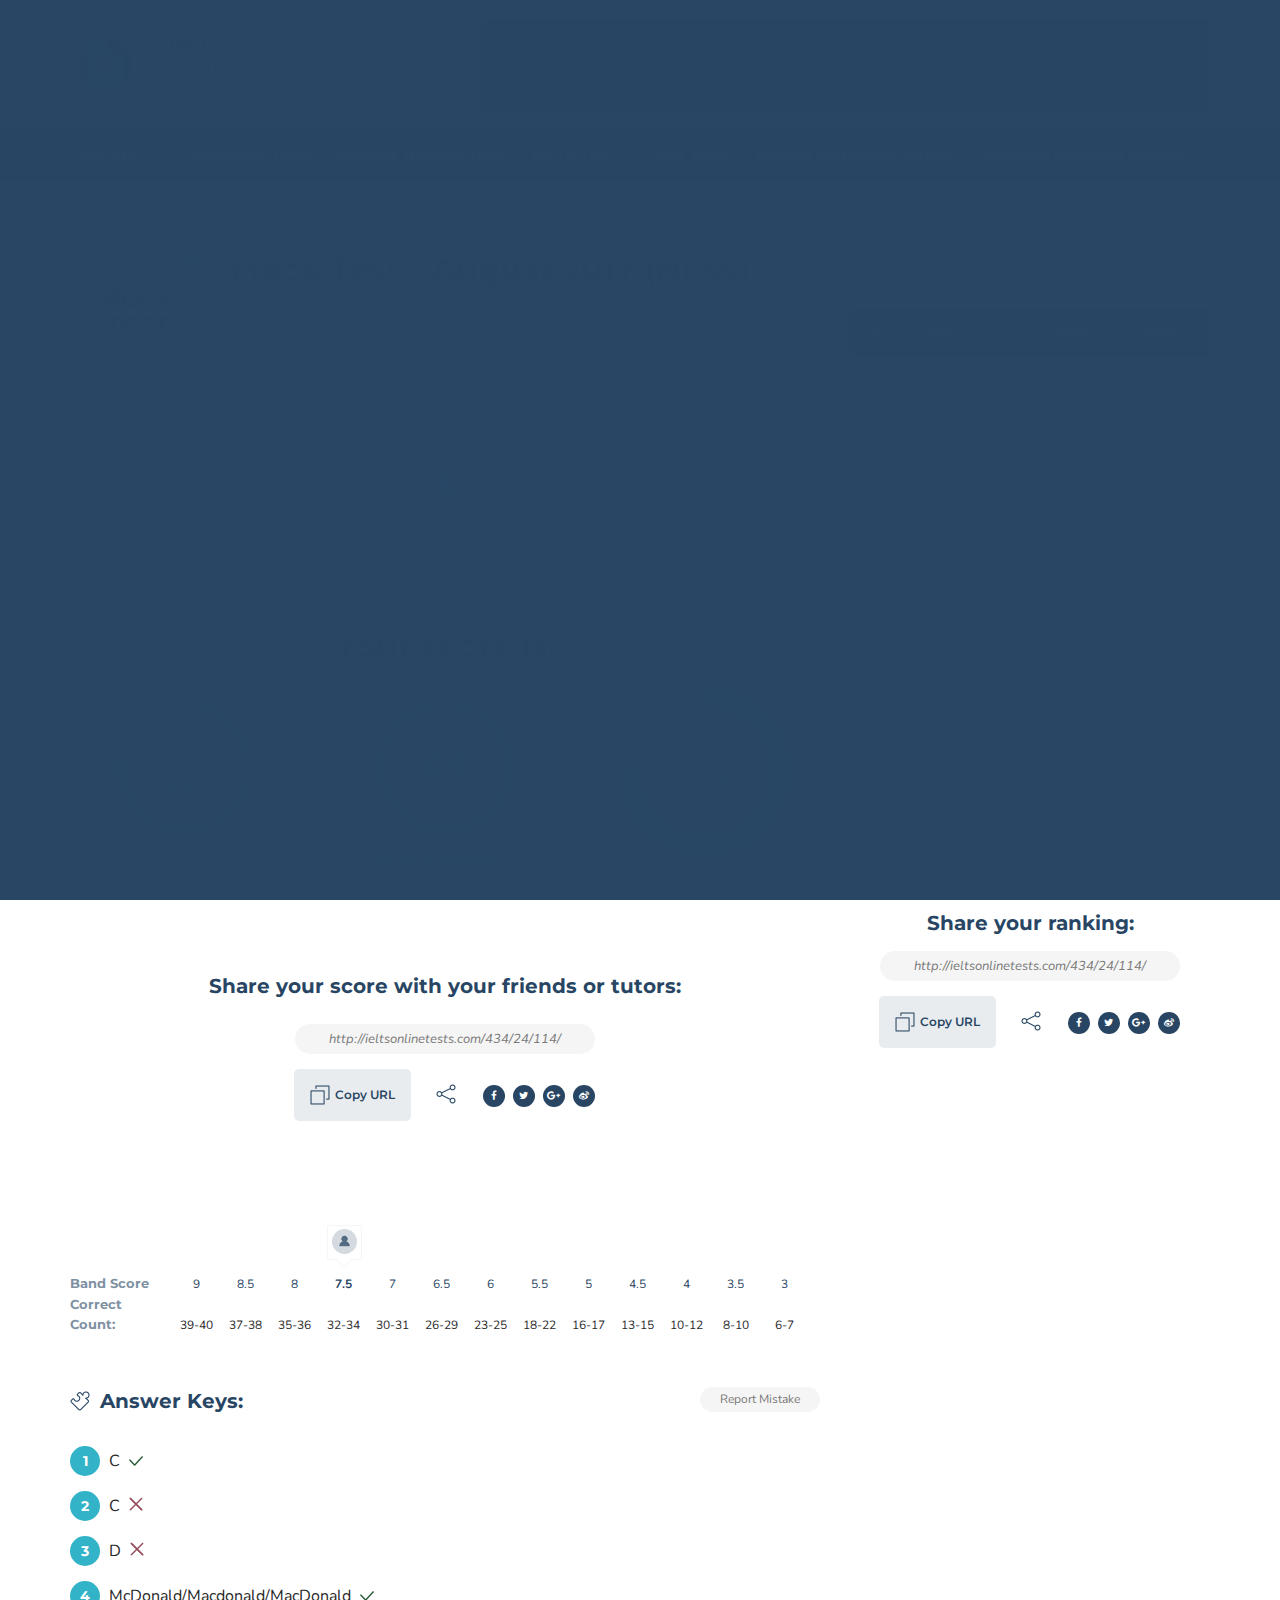
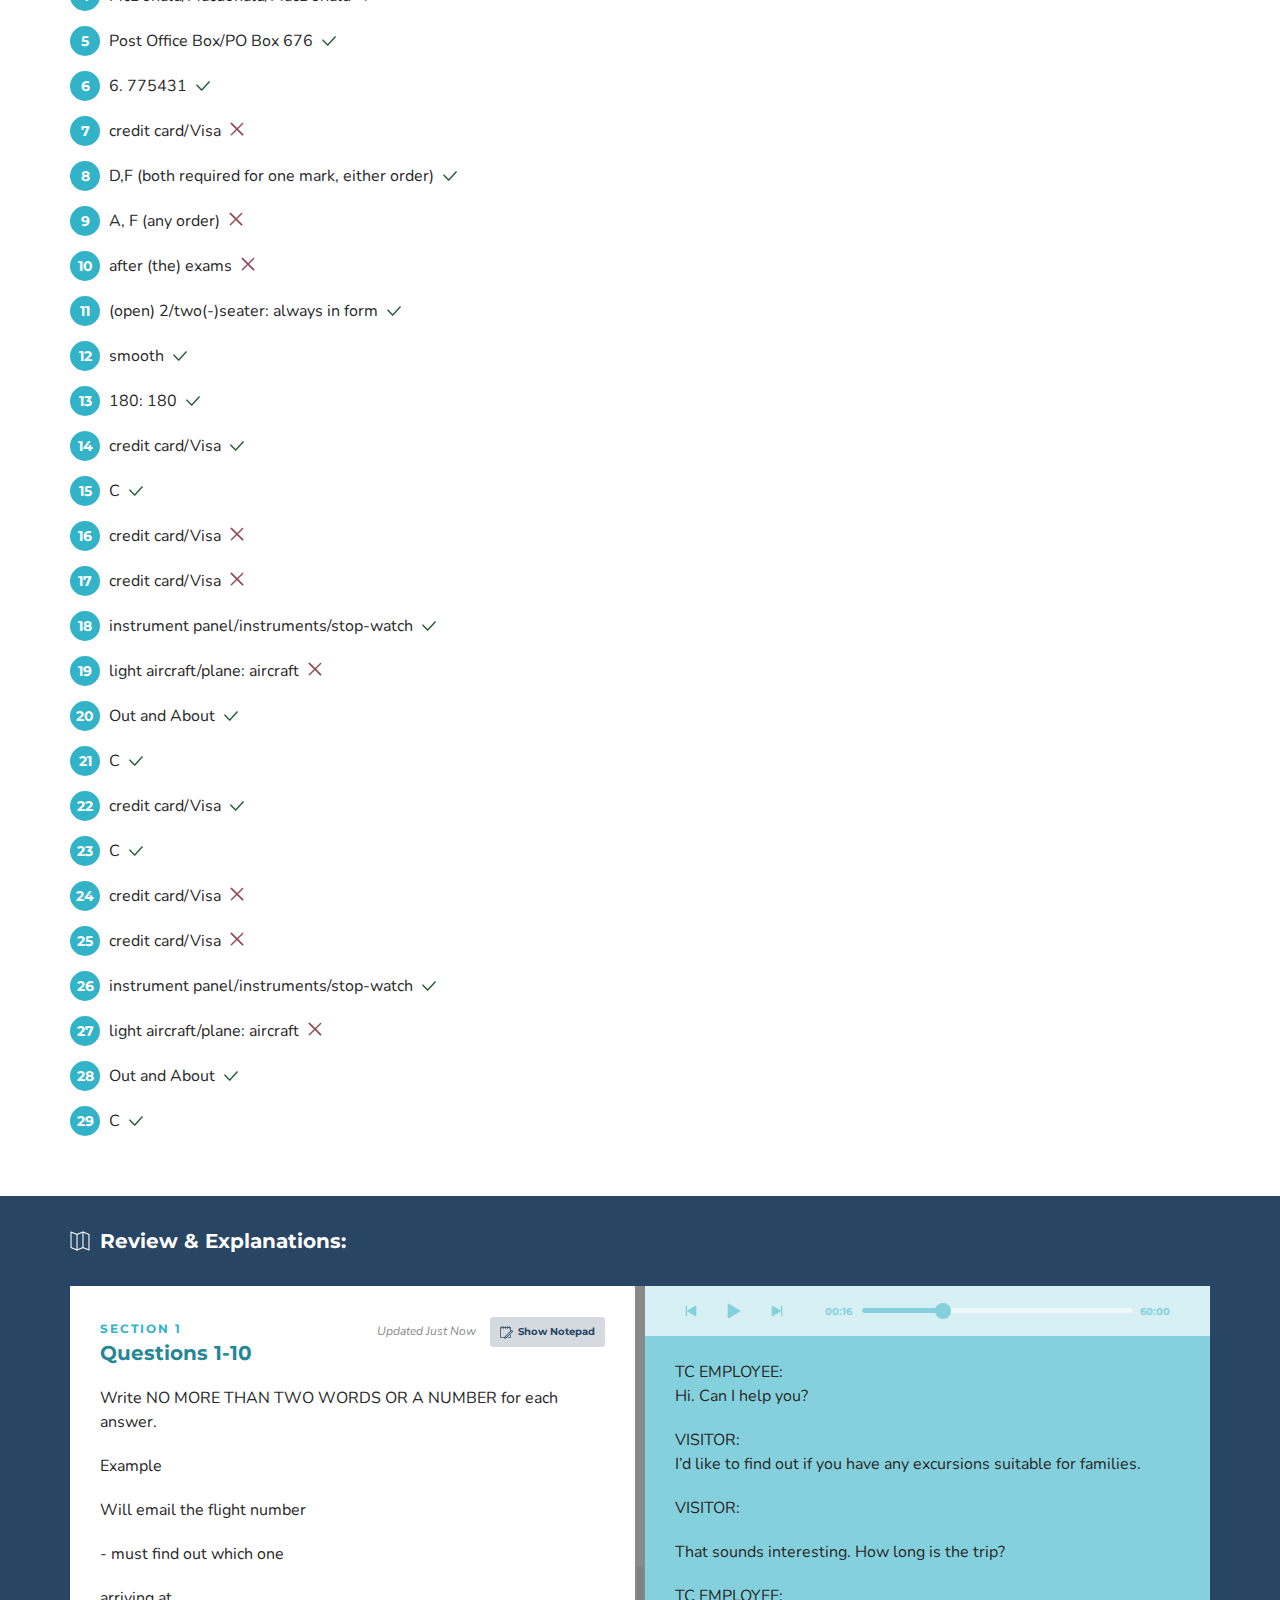
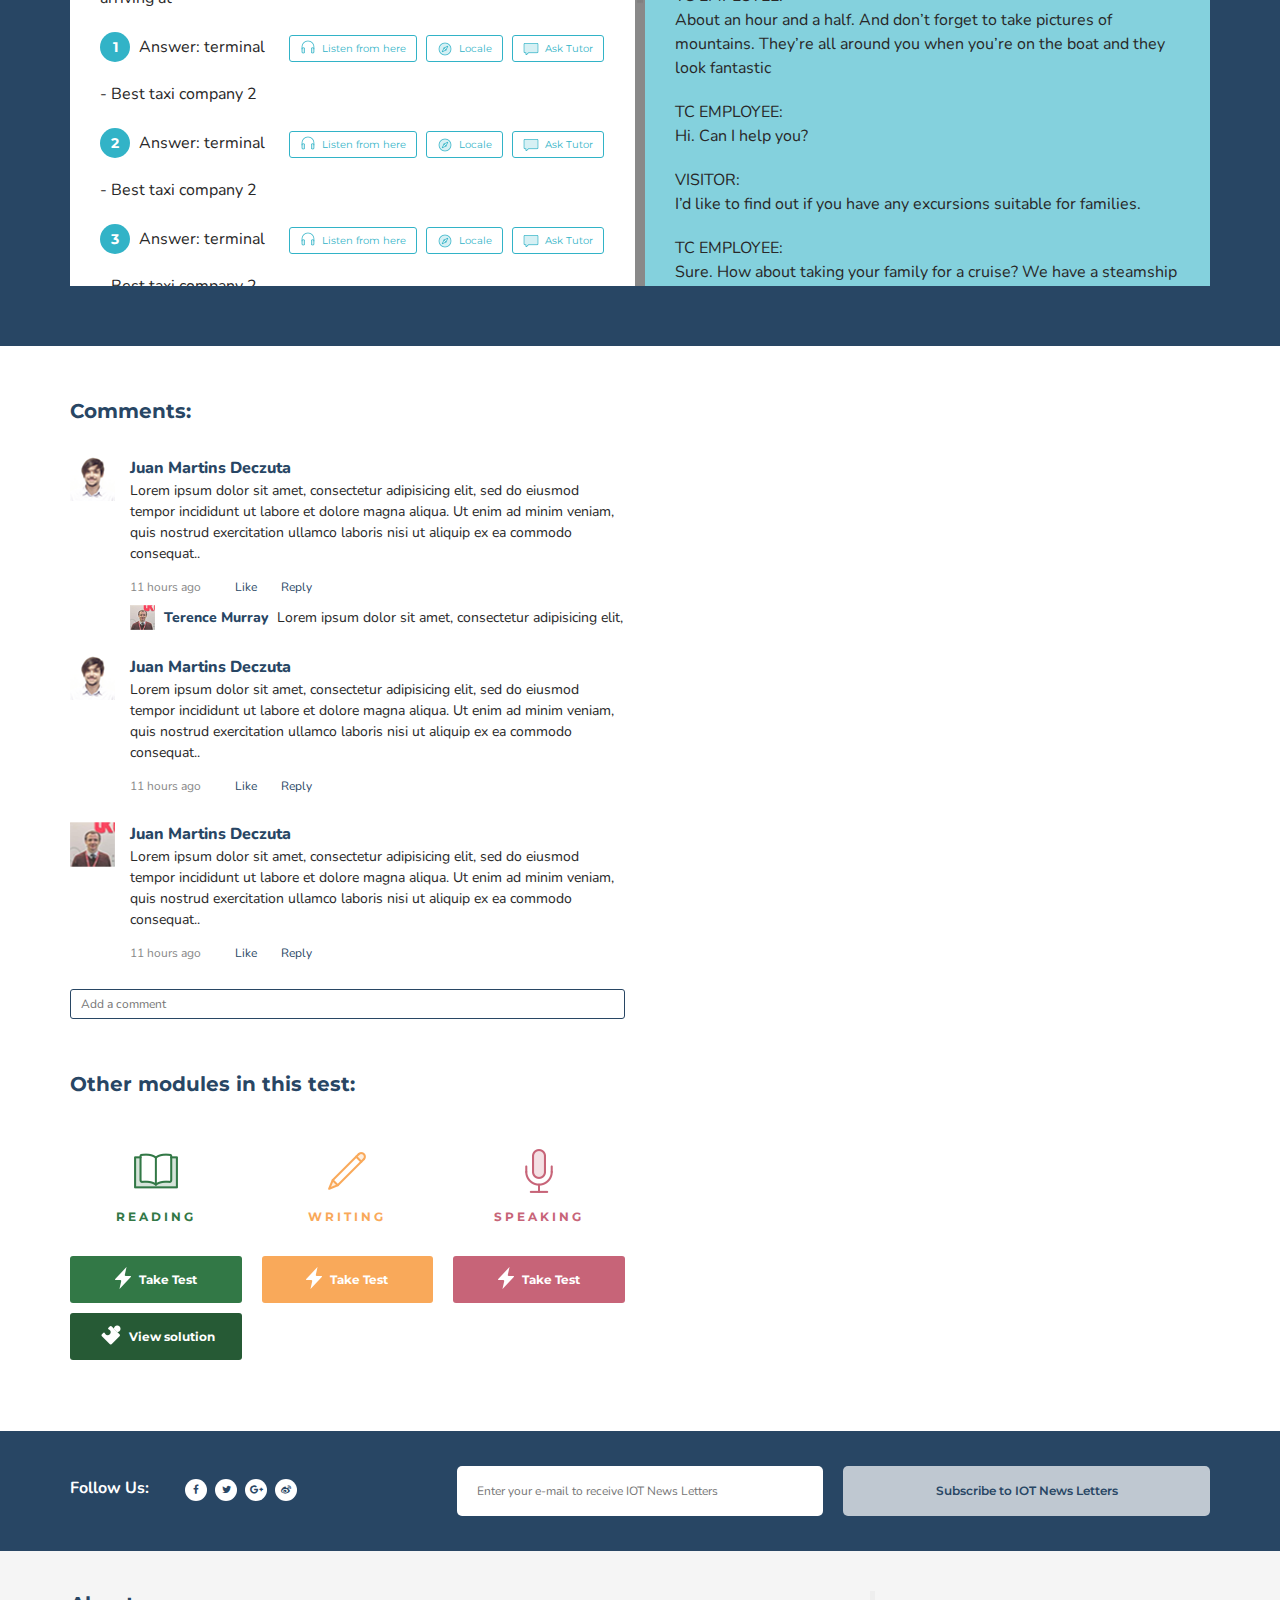
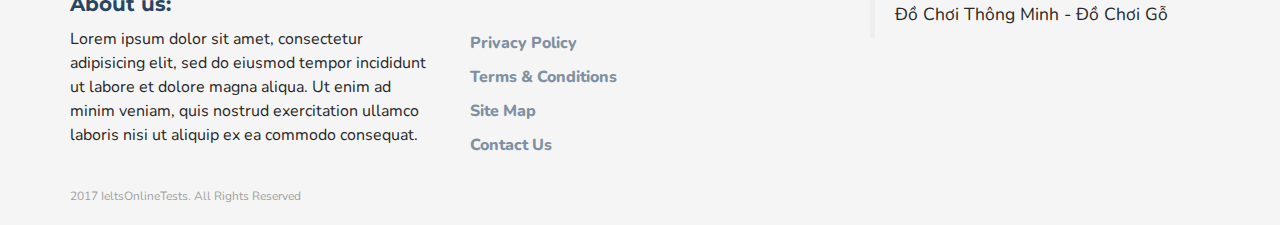
==== commit dd8e05d7: "update code cty" ====
--- a/index.html
+++ b/index.html
@@ -16,7 +16,6 @@
     <link href="css/font-awesome.min.css" rel="stylesheet" />
     <link href="css/bootstrap.min.css" rel="stylesheet" />
     <link href="css/owl.carousel.min.css" rel="stylesheet" />
-    <link href="css/jquery.fancybox.min.css" rel="stylesheet" />
     <!-- Main CSS (SCSS Compile) -->
     <link href="css/main.css" rel="stylesheet" />
     <!-- JavaScripts -->
@@ -41,11 +40,9 @@
                     <a href="#">My IELTS <span></span> </a>
                     <ul class="sub-menu">
                         <li><a href="#">My IELTS 1 </a> </li>
-
                         <li><a href="#">My IELTS 2 </a> </li>
                         <li><a href="#">My IELTS 3 </a> </li>
                         <li><a href="#">My IELTS 4 </a> </li>
-
                     </ul>
                 </li>
                 <li><a href="#">Academic Tests </a>
@@ -74,17 +71,15 @@
             </ul>
         </div>
     </nav>
-    <!--page-->
+    <!--header-->
     <header class="header">
         <div class="container">
             <a href="#" class="logo">
                 <img alt="" src="images/logo.svg">
-                  
             </a>
             <div class="header-banner hidden-sm hidden-xs">
                 <img alt="" src="images/banner.jpg">
             </div>
-
             <div class="nav-icon hidden-lg hidden-md">
                 <span></span>
                 <span></span>
@@ -96,6 +91,7 @@
         </div>
         <div class="clearfix"></div>
     </header>
+    <!--page-->
     <div class="page">
         <!--menu-->
         <nav class="menu hidden-sm hidden-xs">
@@ -107,13 +103,10 @@
                             <div class="container">
                                 <ul>
                                     <li><a href="#"><em class="menu-icon icon-analytics"></em>IELTS Analytics </a>
-
                                     </li>
                                     <li><a href="#"><em class="menu-icon icon-history"></em> History</a>
-
                                     </li>
                                     <li><a href="#"><em class="menu-icon icon-profile"></em> User Profile </a>
-
                                     </li>
                                     <li><a href="#"><em class="menu-icon icon-messages"></em>Messages </a>
                                     </li>
@@ -129,7 +122,6 @@
                             <div class="container">
                                 <ul>
                                     <li><a href="#">Essay Samples <span></span> </a>
-
                                         <div class="sub-menu">
                                             <div class="container">
                                                 <ul>
@@ -153,7 +145,6 @@
                 </ul>
             </div>
         </nav>
-
         <div class="container">
             <div class="sitemap">
                 <a href="#">Home</a>
@@ -164,7 +155,6 @@
                 <span>/</span>
                 <a href="#">Features</a>
             </div>
-
             <div class="row">
                 <div class="col-md-8 col-sm-12 col-xs-12">
                     <div class="test-hero hidden-xs">
@@ -189,29 +179,23 @@
                             <p>Listening</p>
                         </div>
                     </div>
-
                     <div class="user-box">
-
                         <div class="us-user">
                             <div>
-
                             </div>
                             <p>User Name</p>
                         </div>
                         <div class="user-socer">
                             <h2>Your score is:</h2>
-
                             <div class="row">
                                 <div class="col-md-4 col-sm-4 col-xs-12">
                                     <div class="progress-radial progress-75">
                                         <div class="overlay">
                                             <span class="pr-icon-true">
-                                            
                                             </span>
                                             <p>Correct Answers</p>
                                             <strong>30/40</strong>
                                         </div>
-
                                         <div class="dot"></div>
                                     </div>
                                 </div>
@@ -227,7 +211,6 @@
                                     <div class="progress-radial progress-75 big">
                                         <div class="overlay">
                                             <span class="pr-icon-time">
-                                            
                                             </span>
                                             <p>Correct Answers</p>
                                             <strong>40:45</strong>
@@ -237,17 +220,13 @@
                                 </div>
                             </div>
                         </div>
-
                         <div class="share-socer">
                             <h3>Share your score with your friends or tutors:</h3>
-
                             <input type="text" class="txt txt-link" value="http://ieltsonlinetests.com/434/24/114/" />
-
                             <div class="ss-social">
                                 <a href="#" class="btn btn-coppy-url">
                                     <span class="icon-copy"></span>
                                     Copy URL
-                                    
                                 </a>
                                 <div class="ss-share">
                                     <span>&nbsp; </span>
@@ -258,18 +237,52 @@
                                 </div>
                             </div>
                         </div>
-
-
                         <!---box-->
-
+                        <div class="band-score hidden-sm hidden-xs">
+                            <div class="bs-item">
+                                <span>Band Score</span>
+                                <div>9</div>
+                                <div>8.5</div>
+                                <div>8</div>
+                                <div class="current">7.5
+                                    <div class="your-score">
+                                        <em></em>
+                                    </div>
+                                </div>
+                                <div>7</div>
+                                <div>6.5</div>
+                                <div>6</div>
+                                <div>5.5</div>
+                                <div>5</div>
+                                <div>4.5</div>
+                                <div>4</div>
+                                <div>3.5</div>
+                                <div>3</div>
+                            </div>
+                            <div class="bs-item bs-item-correct">
+                                <span>Correct Count:</span>
+                                <div>39-40</div>
+                                <div>37-38</div>
+                                <div>35-36</div>
+                                <div>32-34</div>
+                                <div>30-31</div>
+                                <div>26-29</div>
+                                <div>23-25</div>
+                                <div>18-22</div>
+                                <div>16-17</div>
+                                <div>13-15</div>
+                                <div>10-12</div>
+                                <div>8-10</div>
+                                <div>6-7</div>
+                            </div>
+                        </div>
+                        <!---box-->
                         <div class="box-caption box-caption-margin">
                             <p><span class="bc-icon icon-lego"></span> Answer Keys: </p>
-
                             <div class="bc-right">
                                 <a href="#">Report Mistake</a>
                             </div>
                         </div>
-
                         <ul class="list-answer">
                             <li>
                                 <span>1</span> C <em class="true"></em>
@@ -360,13 +373,21 @@
                             </li>
                         </ul>
                     </div>
-
                 </div>
                 <div class="col-md-4 col-sm-12 col-xs-12">
-                    <div class="box-caption ">
+                    <div class="hidden-lg hidden-md">
+                        <div class="box-caption box-caption-margin text-center">
+                            <p>Review your test now?</p>
+                        </div>
+                        <div class="reviews-test-mobile">
+                            <div class="icon-review">
+                            </div>
+                            <a href="#"><span></span> Enter Review & Explanations </a>
+                        </div>
+                    </div>
+                    <div class="box-caption">
                         <p><span class="bc-icon icon-cup"></span> Leaderboard:</p>
                     </div>
-
                     <div class="table">
                         <table>
                             <thead>
@@ -446,18 +467,13 @@
                             </tbody>
                         </table>
                     </div>
-
-
                     <div class="share-socer share-ranking">
                         <h3>Share your ranking:</h3>
-
                         <input type="text" class="txt txt-link" value="http://ieltsonlinetests.com/434/24/114/" />
-
                         <div class="ss-social">
                             <a href="#" class="btn btn-coppy-url">
                                     <span class="icon-copy"></span>
                                     Copy URL
-                                    
                                 </a>
                             <div class="ss-share">
                                 <span>&nbsp; </span>
@@ -470,40 +486,181 @@
                     </div>
                 </div>
             </div>
-
         </div>
         <!--Review & Explanations:-->
-        <section class="review-explanation">
+        <section class="review-explanation hidden-sm hidden-xs">
             <div class="container">
                 <div class="box-caption box-caption-white">
                     <p><span class="bc-icon icon-review"></span>Review & Explanations: </p>
-
-
+                </div>
+                <div class="reading-box-embeb">
+                    <div class="reading-box api">
+                        <div id="slpit-one" class="split split-item">
+                            <div class="split-left cyan">
+                                <div class="sl-caption">
+                                    <div class="sl-caption-right">
+                                        <em>Updated Just Now</em>
+                                        <a href="#" class="btn-show-note">
+                        <strong></strong>Show Notepad
+                        </a>
+                                    </div>
+                                    <span>Section 1</span>
+                                    <h2>Questions 1-10</h2>
+                                </div>
+                                <p> Write NO MORE THAN TWO WORDS OR A NUMBER for each answer.</p>
+                                <p>Example</p>
+                                <p>Will email the flight number</p>
+                                <p> - must find out which one</p>
+                                <p> arriving at</p>
+                                <div class="sl-item">
+                                    <span class="number">1</span>
+                                    <p> Answer: terminal</p>
+                                    <div class="sl-control">
+                                        <a href="#">
+                        <span class="icon-listen"></span>
+                          Listen from here
+                        </a>
+                                        <a href="#">
+                        <span class="icon-locale"></span>
+                            Locale
+                        </a>
+                                        <a href="#">
+                        <span class="icon-ask"></span>
+                        Ask Tutor
+                        </a>
+                                    </div>
+                                </div>
+                                <p> - Best taxi company 2</p>
+                                <div class="sl-item">
+                                    <span class="number">2</span>
+                                    <p> Answer: terminal</p>
+                                    <div class="sl-control">
+                                        <a href="#">
+                        <span class="icon-listen"></span>
+                          Listen from here
+                        </a>
+                                        <a href="#">
+                        <span class="icon-locale"></span>
+                            Locale
+                        </a>
+                                        <a href="#">
+                        <span class="icon-ask"></span>
+                        Ask Tutor
+                        </a>
+                                    </div>
+                                </div>
+                                <p> - Best taxi company 2</p>
+                                <div class="sl-item">
+                                    <span class="number">3</span>
+                                    <p> Answer: terminal</p>
+                                    <div class="sl-control">
+                                        <a href="#">
+                        <span class="icon-listen"></span>
+                          Listen from here
+                        </a>
+                                        <a href="#">
+                        <span class="icon-locale"></span>
+                            Locale
+                        </a>
+                                        <a href="#">
+                        <span class="icon-ask"></span>
+                        Ask Tutor
+                        </a>
+                                    </div>
+                                </div>
+                                <p> - Best taxi company 2</p>
+                                <div class="sl-item">
+                                    <span class="number">4</span>
+                                    <p> Answer: terminal</p>
+                                    <div class="sl-control">
+                                        <a href="#">
+                        <span class="icon-listen"></span>
+                          Listen from here
+                        </a>
+                                        <a href="#">
+                        <span class="icon-locale"></span>
+                            Locale
+                        </a>
+                                        <a href="#">
+                        <span class="icon-ask"></span>
+                        Ask Tutor
+                        </a>
+                                    </div>
+                                </div>
+                                <div class="sl-caption sl-caption-bottom">
+                                    <div class="sl-caption-right">
+                                        <a href="#" class="btn-section">
+                            Previous Section
+                        </a>
+                                        <a href="#" class="btn-section">
+                            Next Section
+                        </a>
+                                    </div>
+                                    <span>Section 1</span>
+                                    <h2>Questions 1-10</h2>
+                                </div>
+                            </div>
+                        </div>
+                        <div id="slpit-two" class="split  split-item">
+                            <div class="split-right split-video">
+                                <div class="player">
+                                    <div class="play-inner">
+                                        <div class="play-control">
+                                            <em class="p-prev">
+                                            </em>
+                                            <em class="p-play">
+                                            </em>
+                                            <em class="p-next">
+                                            </em>
+                                        </div>
+                                        <div class="play-process">
+                                            <div class="process-track">
+                                                <div class="process-state" style="width: 30%">
+                                                    <div class="p-round">
+                                                    </div>
+                                                </div>
+                                            </div>
+                                            <span>00:16</span>
+                                            <span class="time-end">60:00</span>
+                                        </div>
+                                    </div>
+                                </div>
+                                <br/>
+                                <p>TC EMPLOYEE: <br/> Hi. Can I help you?</p>
+                                <p>VISITOR:<br/> I’d like to find out if you have any excursions suitable for families.</p>
+                                <p>
+                                    VISITOR: <br/> </p>
+                                <p>That sounds interesting. How long is the trip? </p>
+                                <p>TC EMPLOYEE:<br/> About an hour and a half. And don’t forget to take pictures of mountains. They’re all around you when you’re on the boat and they look fantastic</p>
+                                <p>TC EMPLOYEE: <br/> Hi. Can I help you?</p>
+                                <p>VISITOR:<br/> I’d like to find out if you have any excursions suitable for families.</p>
+                                <p>
+                                    TC EMPLOYEE:<br/> Sure. How about taking your family for a cruise? We have a steamship that takes passangers out several times a day - it’s over 100 years old.</p>
+                                <p>
+                                    VISITOR: <br/> That sounds interesting. How long is the trip?</p>
+                                <p>TC EMPLOYEE:<br/> About an hour and a half. And don’t forget to take pictures of mountains. They’re all around you when you’re on the boat and they look fantastic</p>
+                            </div>
+                        </div>
+                    </div>
                 </div>
             </div>
         </section>
-
-
         <div class="container">
             <div class="row">
                 <div class="col-md-6 col-sm-12">
                     <!--comments-->
                     <div class="comments">
-
                         <div class="box-caption box-caption-margin">
                             <p>Comments: </p>
                         </div>
-
                         <div class="comment-item">
                             <div class="avatar">
                                 <img alt="" src="images/avatar1.png">
                             </div>
-
                             <p class="c-name">
                                 <a href="#">Juan Martins Deczuta</a>
                             </p>
                             <p>Lorem ipsum dolor sit amet, consectetur adipisicing elit, sed do eiusmod tempor incididunt ut labore et dolore magna aliqua. Ut enim ad minim veniam, quis nostrud exercitation ullamco laboris nisi ut aliquip ex ea commodo consequat..</p>
-
                             <div class="c-info">
                                 <span>11 hours ago</span>
                                 <a href="#">Like</a>
@@ -519,12 +676,10 @@
                             <div class="avatar">
                                 <img alt="" src="images/avatar1.png">
                             </div>
-
                             <p class="c-name">
                                 <a href="#">Juan Martins Deczuta</a>
                             </p>
                             <p>Lorem ipsum dolor sit amet, consectetur adipisicing elit, sed do eiusmod tempor incididunt ut labore et dolore magna aliqua. Ut enim ad minim veniam, quis nostrud exercitation ullamco laboris nisi ut aliquip ex ea commodo consequat..</p>
-
                             <div class="c-info">
                                 <span>11 hours ago</span>
                                 <a href="#">Like</a>
@@ -535,12 +690,10 @@
                             <div class="avatar">
                                 <img alt="" src="images/avatar2.png">
                             </div>
-
                             <p class="c-name">
                                 <a href="#">Juan Martins Deczuta</a>
                             </p>
                             <p>Lorem ipsum dolor sit amet, consectetur adipisicing elit, sed do eiusmod tempor incididunt ut labore et dolore magna aliqua. Ut enim ad minim veniam, quis nostrud exercitation ullamco laboris nisi ut aliquip ex ea commodo consequat..</p>
-
                             <div class="c-info">
                                 <span>11 hours ago</span>
                                 <a href="#">Like</a>
@@ -550,16 +703,12 @@
                         <div class="add-comment">
                             <input type="text" placeholder="Add a comment">
                         </div>
-
-
-                    </div>
-
+                    </div>
                     <!--other-module-->
                     <div class="other-module">
                         <div class="box-caption box-caption-margin">
                             <p>Other modules in this test: </p>
                         </div>
-
                         <div class="row row-fix">
                             <div class="col-md-4 col-sm-4 col-xs-12 col-fix">
                                 <div class="om-item">
@@ -570,7 +719,6 @@
                                         <span></span>
                                         Take Test
                                     </a>
-
                                     <a href="#" class="om-btn green-dark">
                                         <span></span>
                                      View solution
@@ -603,21 +751,17 @@
                         <div class="col-md-6 col-sm-12">
                         </div>
                     </div>
-
                 </div>
-
             </div>
         </div>
+        <!--footer-->
         <footer class="footer">
             <div class="footer-bar">
                 <div class="container">
-
                     <div class="row row-fix">
                         <div class="col-md-4 col-sm-4 col-xs-12 col-fix">
                             <div class="follow-box">
-
                                 <span>Follow Us:</span>
-
                                 <a href="#"><i class="fa fa-facebook"></i></a>
                                 <a href="#"><i class="fa fa-twitter"></i></a>
                                 <a href="#"><i class="fa fa-google-plus"></i></a>
@@ -685,8 +829,9 @@
     <script src="js/isotope.pkgd.min.js"></script>
     <script src="js/owl.carousel.min.js"></script>
     <script src="js/jquery.matchHeight.js"></script>
-    <script src="js/jquery.matchHeight.min.js"></script>
     <script src="js/jquery.fancybox.min.js"></script>
+    <script src="js/split.js"></script>
+    <script src="js/jquery.nicescroll.js"></script>
     <script src="js/main.js"></script>
 </body>
 
--- a/css/main.css
+++ b/css/main.css
@@ -711,11 +711,17 @@
 
 .user-box {
   margin: 70px 0px 0px 0px; }
+  @media screen and (max-width: 991px) {
+    .user-box {
+      margin: 20px 0px 0px 0px; } }
   .user-box h2 {
     text-align: center;
     color: #284664;
     margin: 70px 0px 20px 0px;
     font-size: 32px; }
+    @media screen and (max-width: 991px) {
+      .user-box h2 {
+        margin: 30px 0px 0px 0px; } }
 
 .us-user {
   text-align: center; }
@@ -925,6 +931,75 @@
     .ss-share a:hover {
       background-color: #2f5376; }
 
+.band-score {
+  margin-top: 150px; }
+
+.bs-item span {
+  display: inline-block;
+  width: 100px;
+  font-size: 13px;
+  font-weight: 700;
+  font-family: "Montserrat", sans-serif;
+  color: #7e90a2; }
+
+.bs-item div {
+  width: 45px;
+  text-align: center;
+  display: inline-block;
+  position: relative;
+  font-size: 12px;
+  color: #284664; }
+  .bs-item div.current {
+    font-weight: 700; }
+    .bs-item div.current .your-score {
+      position: absolute;
+      content: "";
+      width: 35px;
+      height: 35px;
+      border: 1px solid #f5f5f5;
+      background-color: #fff;
+      left: 50%;
+      top: -50px;
+      margin: 0px 0px 0px -17px;
+      border-radius: 2px; }
+      .bs-item div.current .your-score:before {
+        content: "";
+        display: block;
+        width: 0px;
+        height: 0px;
+        border: 8px solid transparent;
+        position: absolute;
+        border-top-color: #fff;
+        left: 50%;
+        bottom: -16px;
+        margin: 0px 0px 0px -8px;
+        z-index: 2; }
+      .bs-item div.current .your-score:after {
+        content: "";
+        display: block;
+        width: 0px;
+        height: 0px;
+        border: 9px solid transparent;
+        position: absolute;
+        border-top-color: #f5f5f5;
+        left: 50%;
+        bottom: -18px;
+        margin: 0px 0px 0px -9px;
+        z-index: 1; }
+      .bs-item div.current .your-score em {
+        width: 25px;
+        height: 25px;
+        margin: 3px auto;
+        display: block;
+        border-radius: 50%;
+        background-image: url(../images/icon_user.png);
+        background-position: center center;
+        background-size: 35px 35px;
+        background-color: #d4dae0; }
+
+.bs-item.bs-item-correct div {
+  color: #282828; }
+
 .box-caption-margin {
   margin-top: 50px; }
 
@@ -1027,9 +1102,46 @@
 
 .review-explanation {
   background-color: #284664;
-  padding: 30px 0px;
+  padding: 30px 0px 60px 0px;
   min-height: 300px;
   margin: 60px 0px 0px 0px; }
+
+.reading-box-embeb {
+  min-height: 600px;
+  overflow: hidden;
+  position: relative; }
+  .reading-box-embeb .reading-box {
+    position: absolute;
+    left: 0px;
+    right: 0px;
+    bottom: 0px;
+    top: 0px; }
+
+.reviews-test-mobile {
+  margin: 0px 0px 50px 0px; }
+  .reviews-test-mobile .icon-review {
+    background: url("../images/icon_review2.png") no-repeat center center;
+    width: 38px;
+    height: 38px;
+    margin: 20px auto; }
+  .reviews-test-mobile a {
+    line-height: 45px;
+    display: block;
+    width: 100%;
+    border-radius: 5px;
+    background-color: #e9ecef;
+    font-size: 12px;
+    font-weight: 700;
+    font-family: "Montserrat", sans-serif;
+    text-align: center; }
+    .reviews-test-mobile a span {
+      display: inline-block;
+      background: url("../images/icon_go.png") no-repeat center center;
+      width: 20px;
+      height: 20px;
+      margin: 0px 6px 0px 0px;
+      position: relative;
+      top: 5px; }
 
 .comment-item {
   margin: 0px 0px 25px 0px;
@@ -1614,6 +1726,32 @@
             background-image: url(../images/icon_locale.png); }
           .split-left .sl-item .sl-control a span.icon-explain {
             background-image: url(../images/icon_explain.png); }
+  .split-left.cyan .sl-caption span {
+    color: #32b3c7; }
+  .split-left.cyan .sl-item span.number {
+    background-color: #32b3c7; }
+  .split-left.cyan .sl-item .sl-control a {
+    color: #32b3c7;
+    border: 1px solid #32b3c7; }
+    .split-left.cyan .sl-item .sl-control a:hover {
+      background-color: #32b3c7;
+      color: #fff; }
+  .split-left.cyan .sl-caption h2 {
+    color: #268695; }
+  .split-left.cyan .sl-item .sl-control a span.icon-ask {
+    background-image: url(../images/icon_ask3.png); }
+  .split-left.cyan .sl-item .sl-control a span.icon-locale {
+    background-image: url(../images/icon_locale1.png); }
+  .split-left.cyan .sl-item .sl-control a span.icon-listen {
+    background-image: url(../images/icon_listen1.png);
+    background-position: center center;
+    width: 16px;
+    height: 14px;
+    display: inline-block;
+    position: relative;
+    top: 2px;
+    margin: 0px 3px 0px 0px;
+    background-repeat: no-repeat; }
 
 .split-right {
   background-color: #84ae90;
@@ -1681,6 +1819,93 @@
     line-height: 30px;
     margin: 0px 0px 0px 10px;
     color: #fff; }
+  .split-right.split-video {
+    background-color: #84d1dd; }
+
+.player {
+  position: absolute;
+  top: 0px;
+  left: 0px;
+  right: 0px;
+  height: 50px;
+  background-color: #d6f0f4;
+  z-index: 999;
+  padding: 15px 40px 15px 40px; }
+  .player .play-inner {
+    padding: 0px 0px 0px 140px; }
+    .player .play-inner .play-control {
+      float: left;
+      width: 140px;
+      margin: 0px 0px 0px -140px; }
+      .player .play-inner .play-control .p-prev {
+        background: url("../images/icon_control_prev.png") no-repeat center center;
+        width: 12px;
+        height: 12px;
+        float: left;
+        margin: 1px 0px 0px 0px;
+        cursor: pointer; }
+      .player .play-inner .play-control .p-next {
+        background: url("../images/icon_control_next.png") no-repeat center center;
+        width: 12px;
+        height: 12px;
+        float: left;
+        margin: 1px 0px 0px 30px;
+        cursor: pointer; }
+      .player .play-inner .play-control .p-play {
+        background: url("../images/icon_control_play.png") no-repeat center center;
+        width: 14px;
+        height: 16px;
+        float: left;
+        margin: -1px 0px 0px 30px;
+        cursor: pointer; }
+    .player .play-inner .play-process {
+      position: relative;
+      width: 100%;
+      margin: 3px 0px 0px 0px;
+      padding: 4px 37px 0px 37px; }
+      .player .play-inner .play-process span {
+        position: absolute;
+        left: 0px;
+        display: block;
+        width: 37px;
+        top: 0px;
+        font-weight: 700;
+        font-size: 10px;
+        font-family: "Montserrat", sans-serif;
+        color: #84d1dd;
+        text-align: left; }
+        .player .play-inner .play-process span.time-end {
+          right: 0px;
+          left: auto;
+          text-align: right; }
+      .player .play-inner .play-process .process-track {
+        height: 5px;
+        border-radius: 4px;
+        background-color: #eff9fb;
+        position: relative; }
+        .player .play-inner .play-process .process-track .process-state {
+          position: absolute;
+          left: 0px;
+          bottom: 0px;
+          top: 0px;
+          border-radius: 4px;
+          background-color: #84d1dd; }
+          .player .play-inner .play-process .process-track .process-state .p-round {
+            width: 16px;
+            height: 16px;
+            display: block;
+            border-radius: 50%;
+            background-color: #84d1dd;
+            cursor: pointer;
+            position: absolute;
+            right: -8px;
+            top: -5px;
+            -moz-transition: all ease 0.2s;
+            -o-transition: all ease 0.2s;
+            -webkit-transition: all ease 0.2s;
+            transition: all ease 0.2s; }
+            .player .play-inner .play-process .process-track .process-state .p-round:hover {
+              background-color: #32b3c7; }
 
 .nicescroll-rails {
   opacity: 1 !important;
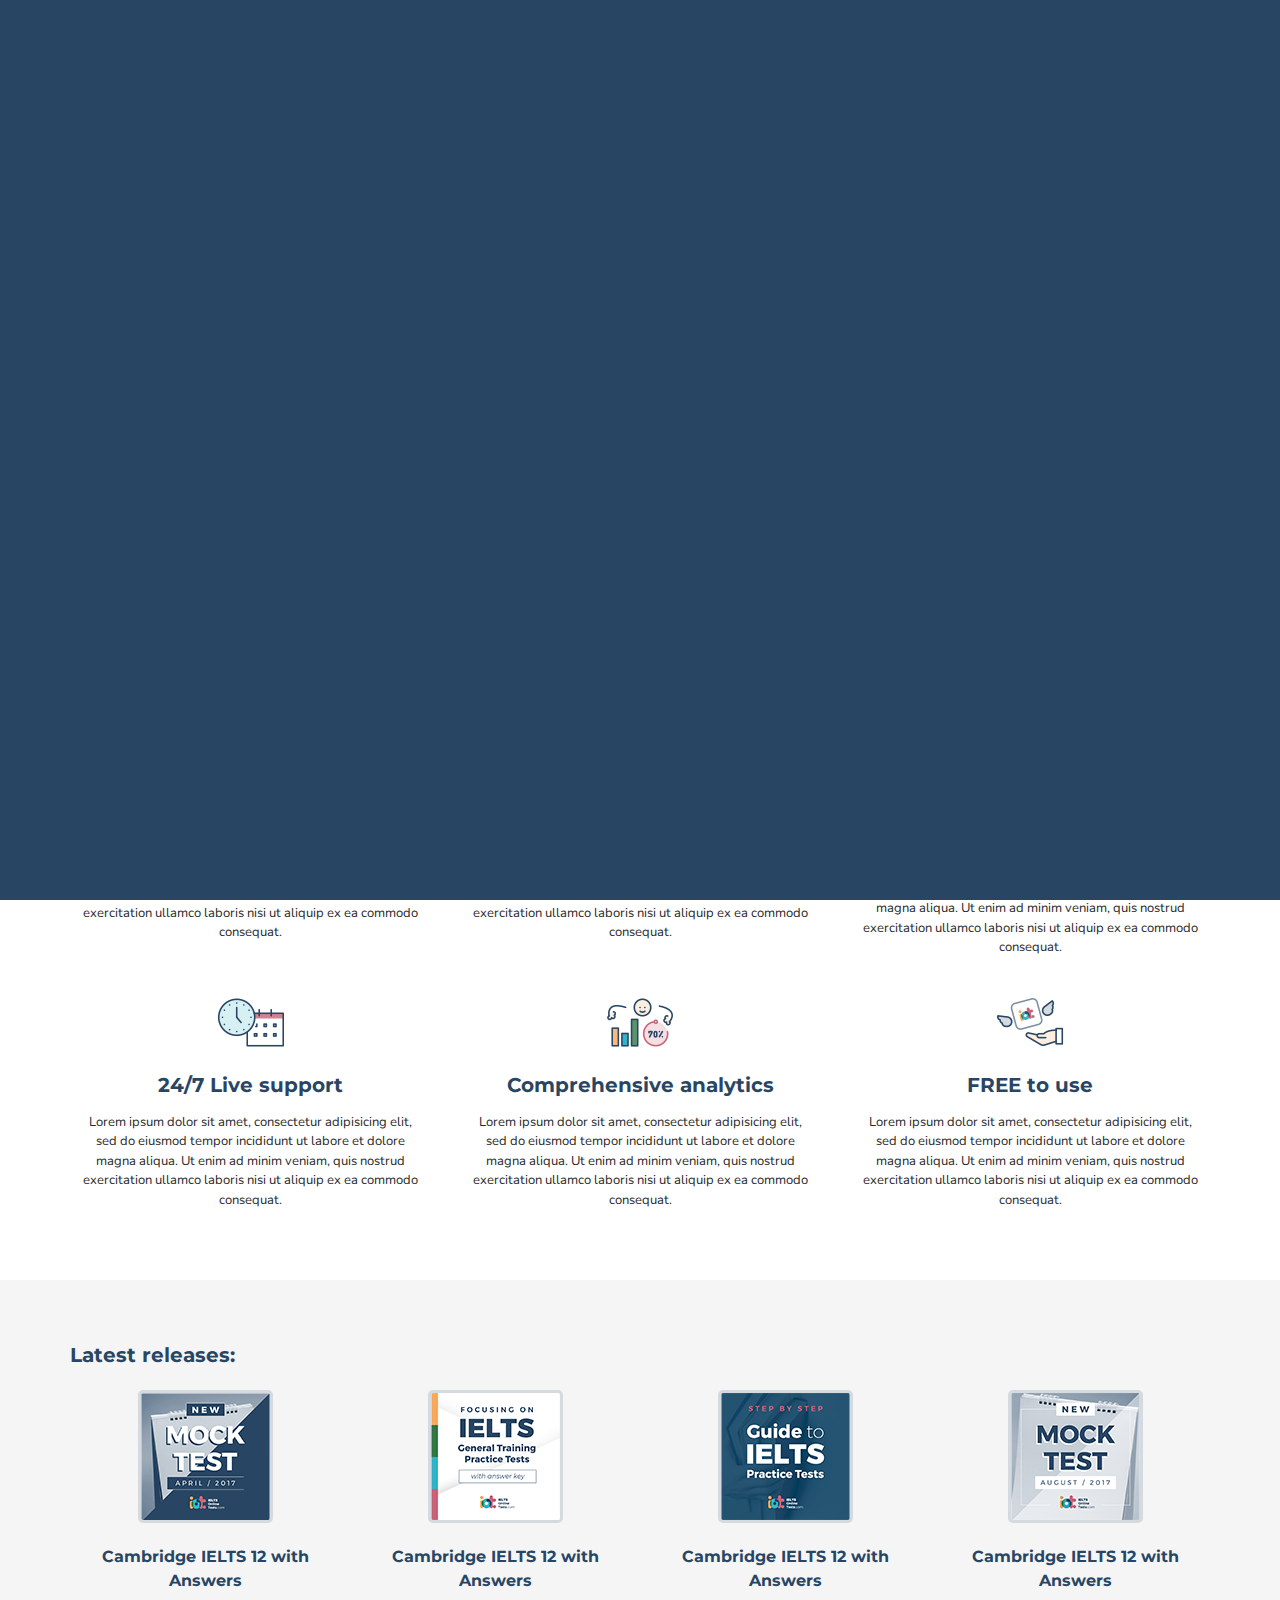
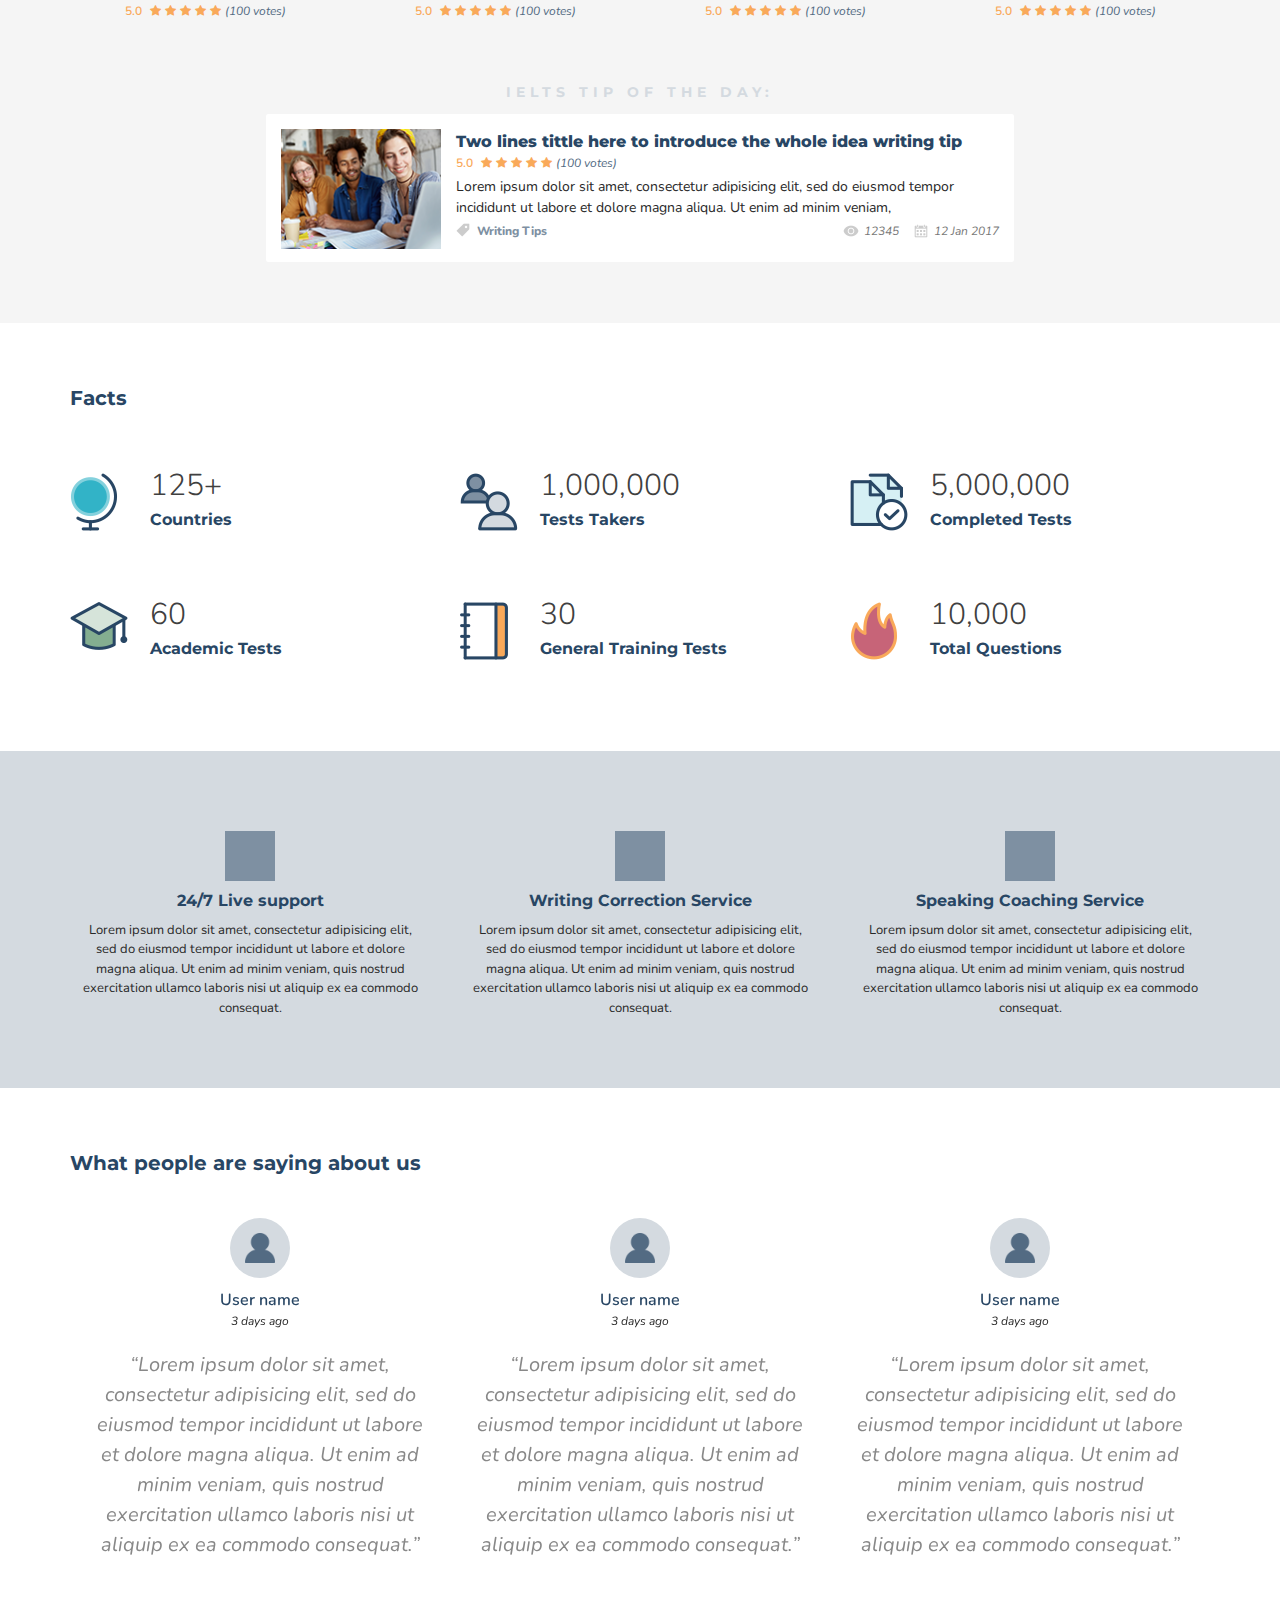
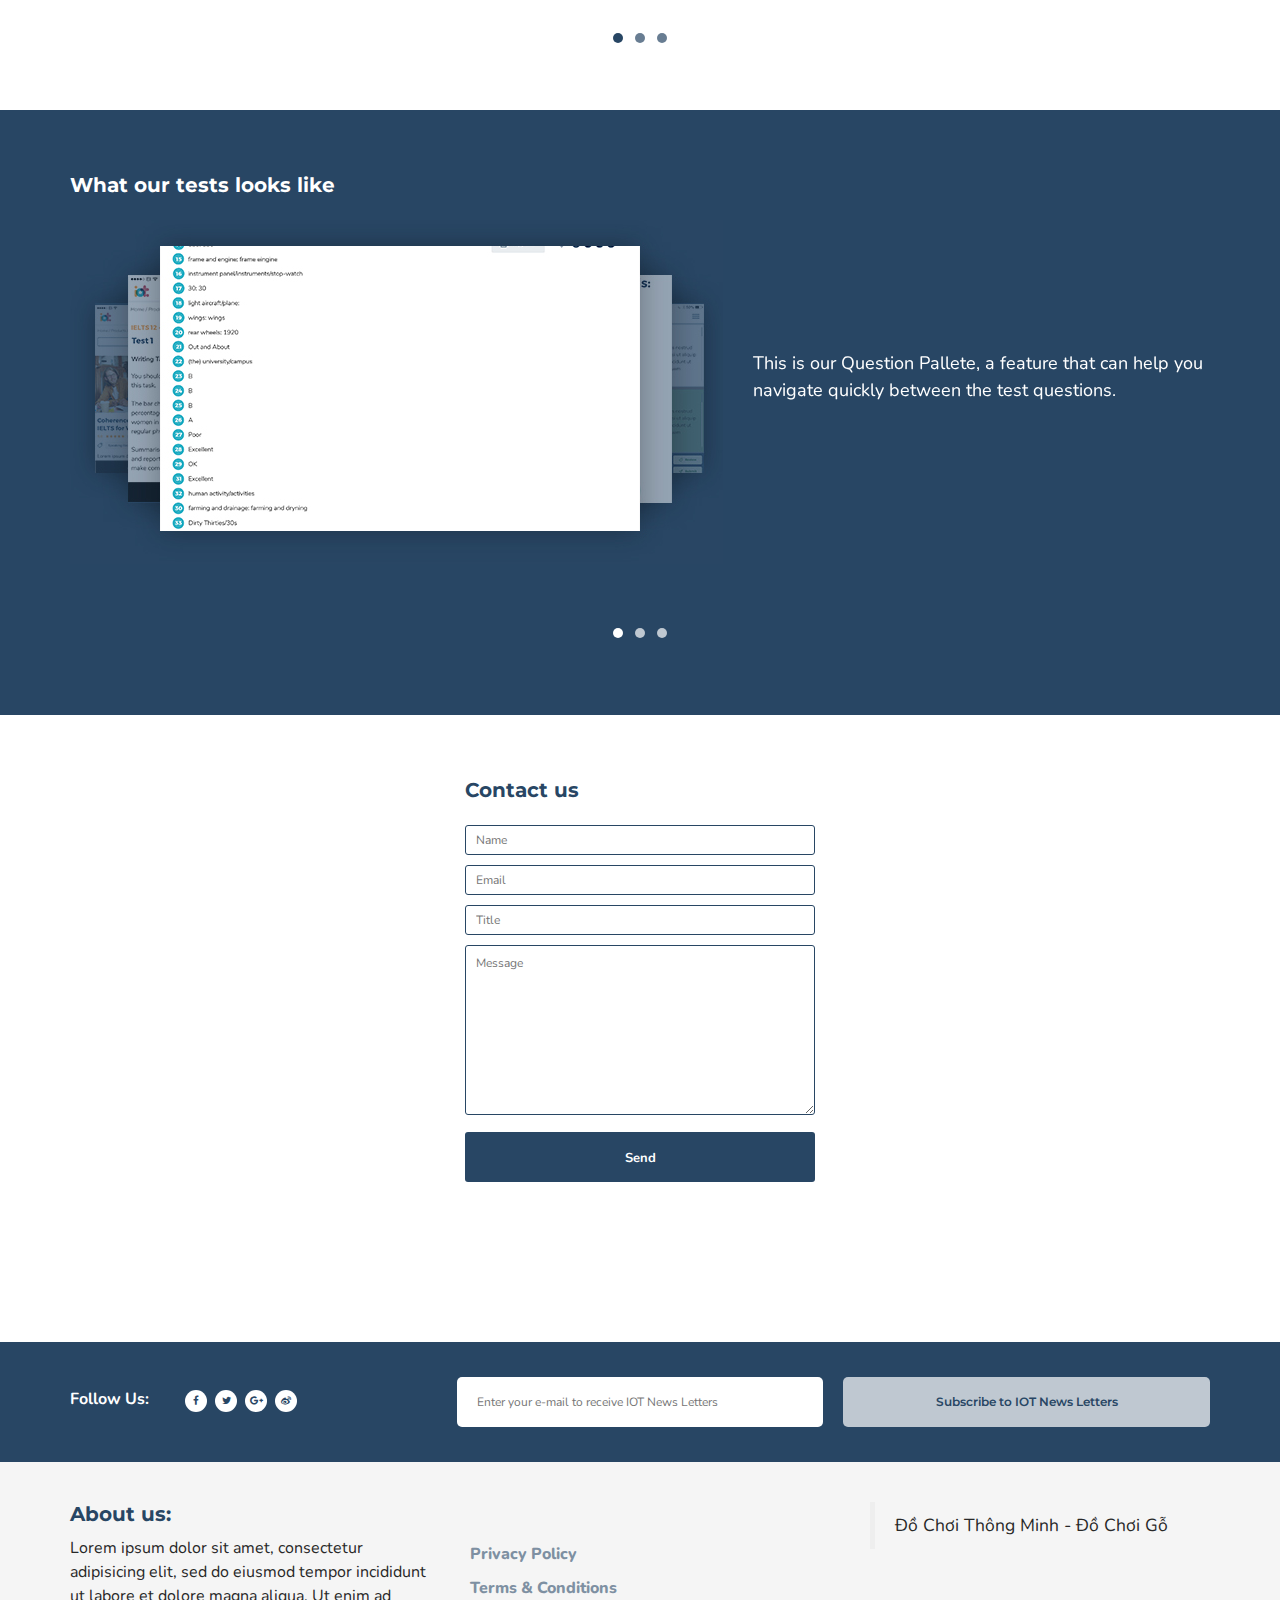
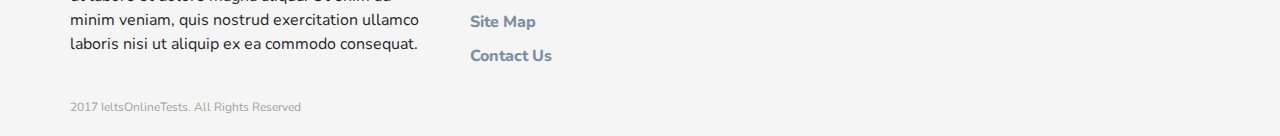
==== commit 77b6f761: "done" ====
--- a/index.html
+++ b/index.html
@@ -1,4 +1,4 @@
-﻿<!DOCTYPE html>
+<!DOCTYPE html>
 <html lang="en">
 
 <head>
@@ -16,6 +16,7 @@
     <link href="css/font-awesome.min.css" rel="stylesheet" />
     <link href="css/bootstrap.min.css" rel="stylesheet" />
     <link href="css/owl.carousel.min.css" rel="stylesheet" />
+    <link href="css/bootstrap-datetimepicker.css" rel="stylesheet" />
     <!-- Main CSS (SCSS Compile) -->
     <link href="css/main.css" rel="stylesheet" />
     <!-- JavaScripts -->
@@ -145,22 +146,168 @@
                 </ul>
             </div>
         </nav>
-        <div class="container">
-            <div class="sitemap">
-                <a href="#">Home</a>
-                <span>/</span>
-                <a href="#">Products</a>
-                <span>/</span>
-                <a href="#">Xyz</a>
-                <span>/</span>
-                <a href="#">Features</a>
-            </div>
-            <div class="row">
-                <div class="col-md-8 col-sm-12 col-xs-12">
-                    <div class="test-hero hidden-xs">
-                        <img alt="" src="images/1.png">
-                        <h1 class="test-caption">Mock Test / August 2017 (NEW)</h1>
-                        <div class="test-vote">
+        <div class="home-hero">
+            <div class="container">
+                <h1>Get ready for your IELTS 2017</h1>
+                <p>Take our mock tests as many time as you want for Free!</p>
+                <div class="hh-control">
+                    <a href="#">
+                    <span></span>Academic
+                    </a>
+                    <a href="#">
+                    <span class="icon-general"></span>General Training
+                    </a>
+                </div>
+            </div>
+        </div>
+        <!--section-->
+        <section class="section">
+            <div class="container">
+                <div class="section-caption">
+                    <span>Why to use our tests</span>
+                </div>
+                <div class="row">
+                    <div class="col-md-4 col-sm-6 col-xs-12">
+                        <div class="our-test-item">
+                            <div class="ot-icon">
+                                <img alt="" src="images/icon_h1.png">
+                            </div>
+                            <h3>Help you to pass real exams</h3>
+                            <p>Lorem ipsum dolor sit amet, consectetur adipisicing elit, sed do eiusmod tempor incididunt ut labore et dolore magna aliqua. Ut enim ad minim veniam, quis nostrud exercitation ullamco laboris nisi ut aliquip ex ea commodo consequat.</p>
+                        </div>
+                    </div>
+                    <div class="col-md-4 col-sm-6 col-xs-12">
+                        <div class="our-test-item">
+                            <div class="ot-icon">
+                                <img alt="" src="images/icon_h2.png">
+                            </div>
+                            <h3>Simulate real tests</h3>
+                            <p>Lorem ipsum dolor sit amet, consectetur adipisicing elit, sed do eiusmod tempor incididunt ut labore et dolore magna aliqua. Ut enim ad minim veniam, quis nostrud exercitation ullamco laboris nisi ut aliquip ex ea commodo consequat.</p>
+                        </div>
+                    </div>
+                    <div class="col-md-4 col-sm-6 col-xs-12">
+                        <div class="our-test-item">
+                            <div class="ot-icon">
+                                <img alt="" src="images/icon_h3.png">
+                            </div>
+                            <h3>View score & explanation upon submission</h3>
+                            <p>Lorem ipsum dolor sit amet, consectetur adipisicing elit, sed do eiusmod tempor incididunt ut labore et dolore magna aliqua. Ut enim ad minim veniam, quis nostrud exercitation ullamco laboris nisi ut aliquip ex ea commodo consequat.</p>
+                        </div>
+                    </div>
+                    <div class="col-md-4 col-sm-6 col-xs-12">
+                        <div class="our-test-item">
+                            <div class="ot-icon">
+                                <img alt="" src="images/icon_h4.png">
+                            </div>
+                            <h3>24/7 Live support</h3>
+                            <p>Lorem ipsum dolor sit amet, consectetur adipisicing elit, sed do eiusmod tempor incididunt ut labore et dolore magna aliqua. Ut enim ad minim veniam, quis nostrud exercitation ullamco laboris nisi ut aliquip ex ea commodo consequat.</p>
+                        </div>
+                    </div>
+                    <div class="col-md-4 col-sm-6 col-xs-12">
+                        <div class="our-test-item">
+                            <div class="ot-icon">
+                                <img alt="" src="images/icon_h5.png">
+                            </div>
+                            <h3>Comprehensive analytics</h3>
+                            <p>Lorem ipsum dolor sit amet, consectetur adipisicing elit, sed do eiusmod tempor incididunt ut labore et dolore magna aliqua. Ut enim ad minim veniam, quis nostrud exercitation ullamco laboris nisi ut aliquip ex ea commodo consequat.</p>
+                        </div>
+                    </div>
+                    <div class="col-md-4 col-sm-6 col-xs-12">
+                        <div class="our-test-item">
+                            <div class="ot-icon">
+                                <img alt="" src="images/icon_h6.png">
+                            </div>
+                            <h3>FREE to use</h3>
+                            <p>Lorem ipsum dolor sit amet, consectetur adipisicing elit, sed do eiusmod tempor incididunt ut labore et dolore magna aliqua. Ut enim ad minim veniam, quis nostrud exercitation ullamco laboris nisi ut aliquip ex ea commodo consequat.</p>
+                        </div>
+                    </div>
+                </div>
+            </div>
+        </section>
+        <!--section-->
+        <section class="section section-bg">
+            <div class="container">
+                <div class="section-caption">
+                    <span>Latest releases:</span>
+                </div>
+                <div class="book-home">
+                    <div class="row row-fix">
+                        <div class="col-md-3 col-sm-6 col-xs-12 col-fix">
+                            <div class="book-item">
+                                <img alt="" src="images/2.png ">
+                                <h3>
+                                    <a href="#">Cambridge IELTS 12 with Answers</a>
+                                </h3>
+                                <div class="test-vote small">
+                                    <span>5.0</span>
+                                    <i class="fa fa-star"></i>
+                                    <i class="fa fa-star"></i>
+                                    <i class="fa fa-star"></i>
+                                    <i class="fa fa-star"></i>
+                                    <i class="fa fa-star"></i>
+                                    <em>(100 votes)</em>
+                                </div>
+                            </div>
+                        </div>
+                        <div class="col-md-3 col-sm-6 col-xs-12 col-fix">
+                            <div class="book-item">
+                                <img alt="" src="images/3.png">
+                                <h3>
+                                    <a href="#">Cambridge IELTS 12 with Answers</a>
+                                </h3>
+                                <div class="test-vote small">
+                                    <span>5.0</span>
+                                    <i class="fa fa-star"></i>
+                                    <i class="fa fa-star"></i>
+                                    <i class="fa fa-star"></i>
+                                    <i class="fa fa-star"></i>
+                                    <i class="fa fa-star"></i>
+                                    <em>(100 votes)</em>
+                                </div>
+                            </div>
+                        </div>
+                        <div class="col-md-3 col-sm-6 col-xs-12 col-fix">
+                            <div class="book-item">
+                                <img alt="" src="images/4.png">
+                                <h3>
+                                    <a href="#">Cambridge IELTS 12 with Answers</a>
+                                </h3>
+                                <div class="test-vote small">
+                                    <span>5.0</span>
+                                    <i class="fa fa-star"></i>
+                                    <i class="fa fa-star"></i>
+                                    <i class="fa fa-star"></i>
+                                    <i class="fa fa-star"></i>
+                                    <i class="fa fa-star"></i>
+                                    <em>(100 votes)</em>
+                                </div>
+                            </div>
+                        </div>
+                        <div class="col-md-3 col-sm-6 col-xs-12 col-fix">
+                            <div class="book-item">
+                                <img alt="" src="images/5.png">
+                                <h3>
+                                    <a href="#">Cambridge IELTS 12 with Answers</a>
+                                </h3>
+                                <div class="test-vote small">
+                                    <span>5.0</span>
+                                    <i class="fa fa-star"></i>
+                                    <i class="fa fa-star"></i>
+                                    <i class="fa fa-star"></i>
+                                    <i class="fa fa-star"></i>
+                                    <i class="fa fa-star"></i>
+                                    <em>(100 votes)</em>
+                                </div>
+                            </div>
+                        </div>
+                    </div>
+                </div>
+                <div class="tip-the-day">
+                    <p class="ttd-caption">IELTS tip of the day:</p>
+                    <div class="news-item">
+                        <img alt="" src="images/8.png">
+                        <h3><a href="#">Two lines tittle here to introduce the whole idea  writing tip</a></h3>
+                        <div class="test-vote small">
                             <span>5.0</span>
                             <i class="fa fa-star"></i>
                             <i class="fa fa-star"></i>
@@ -169,591 +316,259 @@
                             <i class="fa fa-star"></i>
                             <em>(100 votes)</em>
                         </div>
+                        <p>Lorem ipsum dolor sit amet, consectetur adipisicing elit, sed do eiusmod tempor incididunt ut labore et dolore magna aliqua. Ut enim ad minim veniam, </p>
+                        <a href="#" class="mi-tag"><em></em> Writing Tips
+                                </a>
                         <div class="test-des">
-                            <p> <span class="icon-ts icon-view"></span> Views: 1.000.000</p>
-                            <p> <span class="icon-ts icon-taken"></span> Tests Taken: 12345</p>
-                            <p> <span class="icon-ts icon-calendar"></span> Published on: 12 Jan 2017</p>
-                        </div>
-                        <div class="test-hero-icon">
-                            <span></span>
-                            <p>Listening</p>
-                        </div>
-                    </div>
-                    <div class="user-box">
-                        <div class="us-user">
-                            <div>
-                            </div>
-                            <p>User Name</p>
-                        </div>
-                        <div class="user-socer">
-                            <h2>Your score is:</h2>
+                            <p class="hidden-xs"> <span class="icon-ts icon-view"></span> 12345</p>
+                            <p> <span class="icon-ts icon-calendar"></span> 12 Jan 2017</p>
+                        </div>
+                    </div>
+                </div>
+            </div>
+        </section>
+        <!--section-->
+        <section class="section">
+            <div class="container">
+                <div class="section-caption">
+                    <span>Facts</span>
+                </div>
+                <div class="row">
+                    <div class="col-md-4 col-sm-6 col-xs-12">
+                        <div class="fact-item">
+                            <div class="fact-icon">
+                                <img alt="" src="images/icon_h7.png">
+                            </div>
+                            <p>125+</p>
+                            <span>Countries</span>
+                        </div>
+                    </div>
+                    <div class="col-md-4 col-sm-6 col-xs-12">
+                        <div class="fact-item">
+                            <div class="fact-icon">
+                                <img alt="" src="images/icon_h8.png">
+                            </div>
+                            <p>1,000,000</p>
+                            <span>Tests Takers</span>
+                        </div>
+                    </div>
+                    <div class="col-md-4 col-sm-6 col-xs-12">
+                        <div class="fact-item">
+                            <div class="fact-icon">
+                                <img alt="" src="images/icon_h9.png">
+                            </div>
+                            <p>5,000,000</p>
+                            <span>Completed Tests</span>
+                        </div>
+                    </div>
+                    <div class="col-md-4 col-sm-6 col-xs-12">
+                        <div class="fact-item">
+                            <div class="fact-icon">
+                                <img alt="" src="images/icon_h10.png">
+                            </div>
+                            <p>60</p>
+                            <span>Academic Tests</span>
+                        </div>
+                    </div>
+                    <div class="col-md-4 col-sm-6 col-xs-12">
+                        <div class="fact-item">
+                            <div class="fact-icon">
+                                <img alt="" src="images/icon_h11.png">
+                            </div>
+                            <p>30</p>
+                            <span>General Training Tests</span>
+                        </div>
+                    </div>
+                    <div class="col-md-4 col-sm-6 col-xs-12">
+                        <div class="fact-item">
+                            <div class="fact-icon">
+                                <img alt="" src="images/icon_h12.png">
+                            </div>
+                            <p>10,000</p>
+                            <span>Total Questions</span>
+                        </div>
+                    </div>
+                </div>
+            </div>
+        </section>
+        <!--section-->
+        <section class="section section-support">
+            <div class="container">
+                <div class="row">
+                    <div class="col-md-4 col-sm-12">
+                        <div class="sp-icon">
+                        </div>
+                        <h3>24/7 Live support</h3>
+                        <p>Lorem ipsum dolor sit amet, consectetur adipisicing elit, sed do eiusmod tempor incididunt ut labore et dolore magna aliqua. Ut enim ad minim veniam, quis nostrud exercitation ullamco laboris nisi ut aliquip ex ea commodo consequat.</p>
+                    </div>
+                    <div class="col-md-4 col-sm-12">
+                        <div class="sp-icon">
+                        </div>
+                        <h3>Writing Correction Service</h3>
+                        <p>Lorem ipsum dolor sit amet, consectetur adipisicing elit, sed do eiusmod tempor incididunt ut labore et dolore magna aliqua. Ut enim ad minim veniam, quis nostrud exercitation ullamco laboris nisi ut aliquip ex ea commodo consequat.</p>
+                    </div>
+                    <div class="col-md-4 col-sm-12">
+                        <div class="sp-icon">
+                        </div>
+                        <h3>Speaking Coaching Service</h3>
+                        <p>Lorem ipsum dolor sit amet, consectetur adipisicing elit, sed do eiusmod tempor incididunt ut labore et dolore magna aliqua. Ut enim ad minim veniam, quis nostrud exercitation ullamco laboris nisi ut aliquip ex ea commodo consequat.</p>
+                    </div>
+                </div>
+            </div>
+        </section>
+        <!--section-->
+        <section class="section">
+            <div class="container">
+                <div class="section-caption">
+                    <span>What people are saying about us</span>
+                </div>
+                <div class="owl-carousel owl-say">
+                    <div class="item">
+                        <div class="say-item">
+                            <div class="say-icon">
+                            </div>
+                            <span>User name</span>
+                            <em>3 days ago</em>
+                            <p>“Lorem ipsum dolor sit amet, consectetur adipisicing elit, sed do eiusmod tempor incididunt ut labore et dolore magna aliqua. Ut enim ad minim veniam, quis nostrud exercitation ullamco laboris nisi ut aliquip ex ea commodo consequat.”</p>
+                        </div>
+                    </div>
+                    <div class="item">
+                        <div class="say-item">
+                            <div class="say-icon">
+                            </div>
+                            <span>User name</span>
+                            <em>3 days ago</em>
+                            <p>“Lorem ipsum dolor sit amet, consectetur adipisicing elit, sed do eiusmod tempor incididunt ut labore et dolore magna aliqua. Ut enim ad minim veniam, quis nostrud exercitation ullamco laboris nisi ut aliquip ex ea commodo consequat.”</p>
+                        </div>
+                    </div>
+                    <div class="item">
+                        <div class="say-item">
+                            <div class="say-icon">
+                            </div>
+                            <span>User name</span>
+                            <em>3 days ago</em>
+                            <p>“Lorem ipsum dolor sit amet, consectetur adipisicing elit, sed do eiusmod tempor incididunt ut labore et dolore magna aliqua. Ut enim ad minim veniam, quis nostrud exercitation ullamco laboris nisi ut aliquip ex ea commodo consequat.”</p>
+                        </div>
+                    </div>
+                    <div class="item">
+                        <div class="say-item">
+                            <div class="say-icon">
+                            </div>
+                            <span>User name</span>
+                            <em>3 days ago</em>
+                            <p>“Lorem ipsum dolor sit amet, consectetur adipisicing elit, sed do eiusmod tempor incididunt ut labore et dolore magna aliqua. Ut enim ad minim veniam, quis nostrud exercitation ullamco laboris nisi ut aliquip ex ea commodo consequat.”</p>
+                        </div>
+                    </div>
+                    <div class="item">
+                        <div class="say-item">
+                            <div class="say-icon">
+                            </div>
+                            <span>User name</span>
+                            <em>3 days ago</em>
+                            <p>“Lorem ipsum dolor sit amet, consectetur adipisicing elit, sed do eiusmod tempor incididunt ut labore et dolore magna aliqua. Ut enim ad minim veniam, quis nostrud exercitation ullamco laboris nisi ut aliquip ex ea commodo consequat.”</p>
+                        </div>
+                    </div>
+                    <div class="item">
+                        <div class="say-item">
+                            <div class="say-icon">
+                            </div>
+                            <span>User name</span>
+                            <em>3 days ago</em>
+                            <p>“Lorem ipsum dolor sit amet, consectetur adipisicing elit, sed do eiusmod tempor incididunt ut labore et dolore magna aliqua. Ut enim ad minim veniam, quis nostrud exercitation ullamco laboris nisi ut aliquip ex ea commodo consequat.”</p>
+                        </div>
+                    </div>
+                    <div class="item">
+                        <div class="say-item">
+                            <div class="say-icon">
+                            </div>
+                            <span>User name</span>
+                            <em>3 days ago</em>
+                            <p>“Lorem ipsum dolor sit amet, consectetur adipisicing elit, sed do eiusmod tempor incididunt ut labore et dolore magna aliqua. Ut enim ad minim veniam, quis nostrud exercitation ullamco laboris nisi ut aliquip ex ea commodo consequat.”</p>
+                        </div>
+                    </div>
+                    <div class="item">
+                        <div class="say-item">
+                            <div class="say-icon">
+                            </div>
+                            <span>User name</span>
+                            <em>3 days ago</em>
+                            <p>“Lorem ipsum dolor sit amet, consectetur adipisicing elit, sed do eiusmod tempor incididunt ut labore et dolore magna aliqua. Ut enim ad minim veniam, quis nostrud exercitation ullamco laboris nisi ut aliquip ex ea commodo consequat.”</p>
+                        </div>
+                    </div>
+                </div>
+            </div>
+        </section>
+        <!--section-->
+        <section class="section section-look">
+            <div class="container">
+                <div class="section-caption white">
+                    <span>What our tests looks like</span>
+                </div>
+                <div class="owl-carousel owl-look">
+                    <div class="item">
+                        <div class="look-item">
                             <div class="row">
-                                <div class="col-md-4 col-sm-4 col-xs-12">
-                                    <div class="progress-radial progress-75">
-                                        <div class="overlay">
-                                            <span class="pr-icon-true">
-                                            </span>
-                                            <p>Correct Answers</p>
-                                            <strong>30/40</strong>
-                                        </div>
-                                        <div class="dot"></div>
-                                    </div>
-                                </div>
-                                <div class="col-md-4 col-sm-4 col-xs-12">
-                                    <div class="welldone">
-                                        <div class="wd-round">
-                                            <strong>6.5</strong>
-                                        </div>
-                                        <p>Well done !</p>
-                                    </div>
-                                </div>
-                                <div class="col-md-4 col-sm-4 col-xs-12">
-                                    <div class="progress-radial progress-75 big">
-                                        <div class="overlay">
-                                            <span class="pr-icon-time">
-                                            </span>
-                                            <p>Correct Answers</p>
-                                            <strong>40:45</strong>
-                                            <em>(60:00)</em>
-                                        </div>
-                                    </div>
-                                </div>
-                            </div>
-                        </div>
-                        <div class="share-socer">
-                            <h3>Share your score with your friends or tutors:</h3>
-                            <input type="text" class="txt txt-link" value="http://ieltsonlinetests.com/434/24/114/" />
-                            <div class="ss-social">
-                                <a href="#" class="btn btn-coppy-url">
-                                    <span class="icon-copy"></span>
-                                    Copy URL
-                                </a>
-                                <div class="ss-share">
-                                    <span>&nbsp; </span>
-                                    <a href="#"><i class="fa fa-facebook"></i></a>
-                                    <a href="#"><i class="fa fa-twitter"></i></a>
-                                    <a href="#"><i class="fa fa-google-plus"></i></a>
-                                    <a href="#"><i class="fa fa-weibo"></i></a>
-                                </div>
-                            </div>
-                        </div>
-                        <!---box-->
-                        <div class="band-score hidden-sm hidden-xs">
-                            <div class="bs-item">
-                                <span>Band Score</span>
-                                <div>9</div>
-                                <div>8.5</div>
-                                <div>8</div>
-                                <div class="current">7.5
-                                    <div class="your-score">
-                                        <em></em>
-                                    </div>
-                                </div>
-                                <div>7</div>
-                                <div>6.5</div>
-                                <div>6</div>
-                                <div>5.5</div>
-                                <div>5</div>
-                                <div>4.5</div>
-                                <div>4</div>
-                                <div>3.5</div>
-                                <div>3</div>
-                            </div>
-                            <div class="bs-item bs-item-correct">
-                                <span>Correct Count:</span>
-                                <div>39-40</div>
-                                <div>37-38</div>
-                                <div>35-36</div>
-                                <div>32-34</div>
-                                <div>30-31</div>
-                                <div>26-29</div>
-                                <div>23-25</div>
-                                <div>18-22</div>
-                                <div>16-17</div>
-                                <div>13-15</div>
-                                <div>10-12</div>
-                                <div>8-10</div>
-                                <div>6-7</div>
-                            </div>
-                        </div>
-                        <!---box-->
-                        <div class="box-caption box-caption-margin">
-                            <p><span class="bc-icon icon-lego"></span> Answer Keys: </p>
-                            <div class="bc-right">
-                                <a href="#">Report Mistake</a>
-                            </div>
-                        </div>
-                        <ul class="list-answer">
-                            <li>
-                                <span>1</span> C <em class="true"></em>
-                            </li>
-                            <li>
-                                <span>2</span> C <em class="false"></em>
-                            </li>
-                            <li>
-                                <span>3</span> D <em class="false"></em>
-                            </li>
-                            <li>
-                                <span>4</span> McDonald/Macdonald/MacDonald <em class="true"></em>
-                            </li>
-                            <li>
-                                <span>5</span> Post Office Box/PO Box 676 <em class="true"></em>
-                            </li>
-                            <li>
-                                <span>6</span> 6. 775431 <em class="true"></em>
-                            </li>
-                            <li>
-                                <span>7</span> credit card/Visa <em class="false"></em>
-                            </li>
-                            <li>
-                                <span>8</span> D,F (both required for one mark, either order) <em class="true"></em>
-                            </li>
-                            <li>
-                                <span>9</span> A, F (any order) <em class="false"></em>
-                            </li>
-                            <li>
-                                <span>10</span> after (the) exams <em class="false"></em>
-                            </li>
-                            <li>
-                                <span>11</span> (open) 2/two(-)seater: always in form <em class="true"></em>
-                            </li>
-                            <li>
-                                <span>12</span> smooth <em class="true"></em>
-                            </li>
-                            <li>
-                                <span>13</span> 180: 180 <em class="true"></em>
-                            </li>
-                            <li>
-                                <span>14</span> credit card/Visa <em class="true"></em>
-                            </li>
-                            <li>
-                                <span>15</span> C <em class="true"></em>
-                            </li>
-                            <li>
-                                <span>16</span> credit card/Visa <em class="false"></em>
-                            </li>
-                            <li>
-                                <span>17</span> credit card/Visa <em class="false"></em>
-                            </li>
-                            <li>
-                                <span>18</span> instrument panel/instruments/stop-watch <em class="true"></em>
-                            </li>
-                            <li>
-                                <span>19</span> light aircraft/plane: aircraft <em class="false"></em>
-                            </li>
-                            <li>
-                                <span>20</span> Out and About <em class="true"></em>
-                            </li>
-                            <li>
-                                <span>21</span> C <em class="true"></em>
-                            </li>
-                            <li>
-                                <span>22</span> credit card/Visa <em class="true"></em>
-                            </li>
-                            <li>
-                                <span>23</span> C <em class="true"></em>
-                            </li>
-                            <li>
-                                <span>24</span> credit card/Visa <em class="false"></em>
-                            </li>
-                            <li>
-                                <span>25</span> credit card/Visa <em class="false"></em>
-                            </li>
-                            <li>
-                                <span>26</span> instrument panel/instruments/stop-watch <em class="true"></em>
-                            </li>
-                            <li>
-                                <span>27</span> light aircraft/plane: aircraft <em class="false"></em>
-                            </li>
-                            <li>
-                                <span>28</span> Out and About <em class="true"></em>
-                            </li>
-                            <li>
-                                <span>29</span> C <em class="true"></em>
-                            </li>
-                        </ul>
-                    </div>
-                </div>
-                <div class="col-md-4 col-sm-12 col-xs-12">
-                    <div class="hidden-lg hidden-md">
-                        <div class="box-caption box-caption-margin text-center">
-                            <p>Review your test now?</p>
-                        </div>
-                        <div class="reviews-test-mobile">
-                            <div class="icon-review">
-                            </div>
-                            <a href="#"><span></span> Enter Review & Explanations </a>
-                        </div>
-                    </div>
-                    <div class="box-caption">
-                        <p><span class="bc-icon icon-cup"></span> Leaderboard:</p>
-                    </div>
-                    <div class="table">
-                        <table>
-                            <thead>
-                                <tr>
-                                    <th>#</th>
-                                    <th>User</th>
-                                    <th>Score</th>
-                                    <th>Time</th>
-                                </tr>
-                            </thead>
-                            <tbody>
-                                <tr>
-                                    <td>
-                                        <span class="icon-cup icon-cup1">
-                                      </span>
-                                    </td>
-                                    <td>dannyielts</td>
-                                    <td>9.0</td>
-                                    <td>40.44</td>
-                                </tr>
-                                <tr>
-                                    <td><span class="icon-cup icon-cup2">
-                                      </span></td>
-                                    <td>dannyielts</td>
-                                    <td>9.0</td>
-                                    <td>40.44</td>
-                                </tr>
-                                <tr>
-                                    <td><span class="icon-cup icon-cup3">
-                                      </span></td>
-                                    <td>dannyielts</td>
-                                    <td>9.0</td>
-                                    <td>40.44</td>
-                                </tr>
-                                <tr>
-                                    <td>4</td>
-                                    <td>juanielts</td>
-                                    <td>8.0</td>
-                                    <td>40.44</td>
-                                </tr>
-                                <tr>
-                                    <td>5</td>
-                                    <td>juanielts</td>
-                                    <td>8.0</td>
-                                    <td>40.44</td>
-                                </tr>
-                                <tr>
-                                    <td>6</td>
-                                    <td>juanielts</td>
-                                    <td>8.0</td>
-                                    <td>40.44</td>
-                                </tr>
-                                <tr>
-                                    <td>7</td>
-                                    <td>juanielts</td>
-                                    <td>8.0</td>
-                                    <td>40.44</td>
-                                </tr>
-                                <tr>
-                                    <td>8</td>
-                                    <td>juanielts</td>
-                                    <td>8.0</td>
-                                    <td>40.44</td>
-                                </tr>
-                                <tr>
-                                    <td>9</td>
-                                    <td>juanielts</td>
-                                    <td>8.0</td>
-                                    <td>40.44</td>
-                                </tr>
-                                <tr>
-                                    <td>10</td>
-                                    <td>juanielts</td>
-                                    <td>8.0</td>
-                                    <td>40.44</td>
-                                </tr>
-                            </tbody>
-                        </table>
-                    </div>
-                    <div class="share-socer share-ranking">
-                        <h3>Share your ranking:</h3>
-                        <input type="text" class="txt txt-link" value="http://ieltsonlinetests.com/434/24/114/" />
-                        <div class="ss-social">
-                            <a href="#" class="btn btn-coppy-url">
-                                    <span class="icon-copy"></span>
-                                    Copy URL
-                                </a>
-                            <div class="ss-share">
-                                <span>&nbsp; </span>
-                                <a href="#"><i class="fa fa-facebook"></i></a>
-                                <a href="#"><i class="fa fa-twitter"></i></a>
-                                <a href="#"><i class="fa fa-google-plus"></i></a>
-                                <a href="#"><i class="fa fa-weibo"></i></a>
-                            </div>
-                        </div>
-                    </div>
-                </div>
-            </div>
-        </div>
-        <!--Review & Explanations:-->
-        <section class="review-explanation hidden-sm hidden-xs">
-            <div class="container">
-                <div class="box-caption box-caption-white">
-                    <p><span class="bc-icon icon-review"></span>Review & Explanations: </p>
-                </div>
-                <div class="reading-box-embeb">
-                    <div class="reading-box api">
-                        <div id="slpit-one" class="split split-item">
-                            <div class="split-left cyan">
-                                <div class="sl-caption">
-                                    <div class="sl-caption-right">
-                                        <em>Updated Just Now</em>
-                                        <a href="#" class="btn-show-note">
-                        <strong></strong>Show Notepad
-                        </a>
-                                    </div>
-                                    <span>Section 1</span>
-                                    <h2>Questions 1-10</h2>
-                                </div>
-                                <p> Write NO MORE THAN TWO WORDS OR A NUMBER for each answer.</p>
-                                <p>Example</p>
-                                <p>Will email the flight number</p>
-                                <p> - must find out which one</p>
-                                <p> arriving at</p>
-                                <div class="sl-item">
-                                    <span class="number">1</span>
-                                    <p> Answer: terminal</p>
-                                    <div class="sl-control">
-                                        <a href="#">
-                        <span class="icon-listen"></span>
-                          Listen from here
-                        </a>
-                                        <a href="#">
-                        <span class="icon-locale"></span>
-                            Locale
-                        </a>
-                                        <a href="#">
-                        <span class="icon-ask"></span>
-                        Ask Tutor
-                        </a>
-                                    </div>
-                                </div>
-                                <p> - Best taxi company 2</p>
-                                <div class="sl-item">
-                                    <span class="number">2</span>
-                                    <p> Answer: terminal</p>
-                                    <div class="sl-control">
-                                        <a href="#">
-                        <span class="icon-listen"></span>
-                          Listen from here
-                        </a>
-                                        <a href="#">
-                        <span class="icon-locale"></span>
-                            Locale
-                        </a>
-                                        <a href="#">
-                        <span class="icon-ask"></span>
-                        Ask Tutor
-                        </a>
-                                    </div>
-                                </div>
-                                <p> - Best taxi company 2</p>
-                                <div class="sl-item">
-                                    <span class="number">3</span>
-                                    <p> Answer: terminal</p>
-                                    <div class="sl-control">
-                                        <a href="#">
-                        <span class="icon-listen"></span>
-                          Listen from here
-                        </a>
-                                        <a href="#">
-                        <span class="icon-locale"></span>
-                            Locale
-                        </a>
-                                        <a href="#">
-                        <span class="icon-ask"></span>
-                        Ask Tutor
-                        </a>
-                                    </div>
-                                </div>
-                                <p> - Best taxi company 2</p>
-                                <div class="sl-item">
-                                    <span class="number">4</span>
-                                    <p> Answer: terminal</p>
-                                    <div class="sl-control">
-                                        <a href="#">
-                        <span class="icon-listen"></span>
-                          Listen from here
-                        </a>
-                                        <a href="#">
-                        <span class="icon-locale"></span>
-                            Locale
-                        </a>
-                                        <a href="#">
-                        <span class="icon-ask"></span>
-                        Ask Tutor
-                        </a>
-                                    </div>
-                                </div>
-                                <div class="sl-caption sl-caption-bottom">
-                                    <div class="sl-caption-right">
-                                        <a href="#" class="btn-section">
-                            Previous Section
-                        </a>
-                                        <a href="#" class="btn-section">
-                            Next Section
-                        </a>
-                                    </div>
-                                    <span>Section 1</span>
-                                    <h2>Questions 1-10</h2>
-                                </div>
-                            </div>
-                        </div>
-                        <div id="slpit-two" class="split  split-item">
-                            <div class="split-right split-video">
-                                <div class="player">
-                                    <div class="play-inner">
-                                        <div class="play-control">
-                                            <em class="p-prev">
-                                            </em>
-                                            <em class="p-play">
-                                            </em>
-                                            <em class="p-next">
-                                            </em>
-                                        </div>
-                                        <div class="play-process">
-                                            <div class="process-track">
-                                                <div class="process-state" style="width: 30%">
-                                                    <div class="p-round">
-                                                    </div>
-                                                </div>
-                                            </div>
-                                            <span>00:16</span>
-                                            <span class="time-end">60:00</span>
-                                        </div>
-                                    </div>
-                                </div>
-                                <br/>
-                                <p>TC EMPLOYEE: <br/> Hi. Can I help you?</p>
-                                <p>VISITOR:<br/> I’d like to find out if you have any excursions suitable for families.</p>
-                                <p>
-                                    VISITOR: <br/> </p>
-                                <p>That sounds interesting. How long is the trip? </p>
-                                <p>TC EMPLOYEE:<br/> About an hour and a half. And don’t forget to take pictures of mountains. They’re all around you when you’re on the boat and they look fantastic</p>
-                                <p>TC EMPLOYEE: <br/> Hi. Can I help you?</p>
-                                <p>VISITOR:<br/> I’d like to find out if you have any excursions suitable for families.</p>
-                                <p>
-                                    TC EMPLOYEE:<br/> Sure. How about taking your family for a cruise? We have a steamship that takes passangers out several times a day - it’s over 100 years old.</p>
-                                <p>
-                                    VISITOR: <br/> That sounds interesting. How long is the trip?</p>
-                                <p>TC EMPLOYEE:<br/> About an hour and a half. And don’t forget to take pictures of mountains. They’re all around you when you’re on the boat and they look fantastic</p>
+                                <div class="col-md-7 col-sm-12">
+                                    <img alt="" src="images/slider01.png">
+                                </div>
+                                <div class="col-md-5 col-sm-12">
+                                    <p>This is our Question Pallete, a feature that can help you navigate quickly between the test questions.</p>
+                                </div>
+                            </div>
+                        </div>
+                    </div>
+                    <div class="item">
+                        <div class="look-item">
+                            <div class="row">
+                                <div class="col-md-7 col-sm-12">
+                                    <img alt="" src="images/slider01.png">
+                                </div>
+                                <div class="col-md-5 col-sm-12">
+                                    <p>This is our Question Pallete, a feature that can help you navigate quickly between the test questions.</p>
+                                </div>
+                            </div>
+                        </div>
+                    </div>
+                    <div class="item">
+                        <div class="look-item">
+                            <div class="row">
+                                <div class="col-md-8 col-sm-12">
+                                    <img alt="" src="images/slider01.png">
+                                </div>
+                                <div class="col-md-4 col-sm-12">
+                                    <p>This is our Question Pallete, a feature that can help you navigate quickly between the test questions.</p>
+                                </div>
                             </div>
                         </div>
                     </div>
                 </div>
             </div>
         </section>
-        <div class="container">
-            <div class="row">
-                <div class="col-md-6 col-sm-12">
-                    <!--comments-->
-                    <div class="comments">
-                        <div class="box-caption box-caption-margin">
-                            <p>Comments: </p>
-                        </div>
-                        <div class="comment-item">
-                            <div class="avatar">
-                                <img alt="" src="images/avatar1.png">
-                            </div>
-                            <p class="c-name">
-                                <a href="#">Juan Martins Deczuta</a>
-                            </p>
-                            <p>Lorem ipsum dolor sit amet, consectetur adipisicing elit, sed do eiusmod tempor incididunt ut labore et dolore magna aliqua. Ut enim ad minim veniam, quis nostrud exercitation ullamco laboris nisi ut aliquip ex ea commodo consequat..</p>
-                            <div class="c-info">
-                                <span>11 hours ago</span>
-                                <a href="#">Like</a>
-                                <a href="#">Reply</a>
-                            </div>
-                            <div class="reply-item">
-                                <img alt="" src="images/avatar2.png">
-                                <span><a href="#">Terence Murray </a></span>
-                                <p>Lorem ipsum dolor sit amet, consectetur adipisicing elit,</p>
-                            </div>
-                        </div>
-                        <div class="comment-item">
-                            <div class="avatar">
-                                <img alt="" src="images/avatar1.png">
-                            </div>
-                            <p class="c-name">
-                                <a href="#">Juan Martins Deczuta</a>
-                            </p>
-                            <p>Lorem ipsum dolor sit amet, consectetur adipisicing elit, sed do eiusmod tempor incididunt ut labore et dolore magna aliqua. Ut enim ad minim veniam, quis nostrud exercitation ullamco laboris nisi ut aliquip ex ea commodo consequat..</p>
-                            <div class="c-info">
-                                <span>11 hours ago</span>
-                                <a href="#">Like</a>
-                                <a href="#">Reply</a>
-                            </div>
-                        </div>
-                        <div class="comment-item">
-                            <div class="avatar">
-                                <img alt="" src="images/avatar2.png">
-                            </div>
-                            <p class="c-name">
-                                <a href="#">Juan Martins Deczuta</a>
-                            </p>
-                            <p>Lorem ipsum dolor sit amet, consectetur adipisicing elit, sed do eiusmod tempor incididunt ut labore et dolore magna aliqua. Ut enim ad minim veniam, quis nostrud exercitation ullamco laboris nisi ut aliquip ex ea commodo consequat..</p>
-                            <div class="c-info">
-                                <span>11 hours ago</span>
-                                <a href="#">Like</a>
-                                <a href="#">Reply</a>
-                            </div>
-                        </div>
-                        <div class="add-comment">
-                            <input type="text" placeholder="Add a comment">
-                        </div>
-                    </div>
-                    <!--other-module-->
-                    <div class="other-module">
-                        <div class="box-caption box-caption-margin">
-                            <p>Other modules in this test: </p>
-                        </div>
-                        <div class="row row-fix">
-                            <div class="col-md-4 col-sm-4 col-xs-12 col-fix">
-                                <div class="om-item">
-                                    <div class="om-icon">
-                                    </div>
-                                    <p>reading</p>
-                                    <a href="#" class="om-btn">
-                                        <span></span>
-                                        Take Test
-                                    </a>
-                                    <a href="#" class="om-btn green-dark">
-                                        <span></span>
-                                     View solution
-                                    </a>
-                                </div>
-                            </div>
-                            <div class="col-md-4 col-sm-4 col-xs-12 col-fix">
-                                <div class="om-item orange">
-                                    <div class="om-icon">
-                                    </div>
-                                    <p>writing</p>
-                                    <a href="#" class="om-btn">
-                                        <span></span>
-                                        Take Test
-                                    </a>
-                                </div>
-                            </div>
-                            <div class="col-md-4 col-sm-4 col-xs-12 col-fix">
-                                <div class="om-item pink">
-                                    <div class="om-icon">
-                                    </div>
-                                    <p>speaking</p>
-                                    <a href="#" class="om-btn">
-                                        <span></span>
-                                        Take Test
-                                    </a>
-                                </div>
-                            </div>
-                        </div>
-                        <div class="col-md-6 col-sm-12">
-                        </div>
-                    </div>
-                </div>
-            </div>
-        </div>
+        <!--section-->
+        <section class="section">
+            <div class="container">
+                <div class="contact-box">
+                    <div class="section-caption">
+                        <span>Contact us</span>
+                    </div>
+                    <div class="contact-field">
+                        <input type="text" placeholder="Name">
+                    </div>
+                    <div class="contact-field">
+                        <input type="text" placeholder="Email">
+                    </div>
+                    <div class="contact-field">
+                        <input type="text" placeholder="Title">
+                    </div>
+                    <div class="contact-field">
+                        <textarea placeholder="Message"></textarea>
+                    </div>
+                    <div class="contact-field">
+                        <button type="submit">Send</button>
+                    </div>
+                </div>
+            </div>
+        </section>
         <!--footer-->
         <footer class="footer">
             <div class="footer-bar">
@@ -832,6 +647,8 @@
     <script src="js/jquery.fancybox.min.js"></script>
     <script src="js/split.js"></script>
     <script src="js/jquery.nicescroll.js"></script>
+    <script src="js/moment.js"></script>
+    <script src="js/bootstrap-datetimepicker.min.js"></script>
     <script src="js/main.js"></script>
 </body>
 
--- a/css/main.css
+++ b/css/main.css
@@ -190,7 +190,7 @@
 .h4,
 .h5,
 .h6 {
-  line-height: 1.3;
+  line-height: 1.2;
   font-family: "Montserrat", sans-serif;
   font-weight: 700; }
 
@@ -621,6 +621,8 @@
 
 .sitemap {
   padding: 15px 0px 30px; }
+  .sitemap.bg-gray {
+    padding-left: 20px; }
   .sitemap a {
     display: inline-block;
     font-size: 13px;
@@ -688,6 +690,21 @@
 
 .test-vote em {
   color: #536b83; }
+
+.test-vote.small span {
+  font-weight: 600;
+  color: #f9a95a;
+  margin: 0px 4px 0px 0px;
+  font-size: 12px; }
+
+.test-vote.small i {
+  color: #f9a95a;
+  margin: 0px 0px;
+  font-size: 12px; }
+
+.test-vote.small em {
+  color: #536b83;
+  font-size: 12px; }
 
 .test-des p {
   margin: 5px 0px 0px 0px;
@@ -1001,7 +1018,7 @@
   color: #282828; }
 
 .box-caption-margin {
-  margin-top: 50px; }
+  margin-top: 70px; }
 
 .box-caption {
   margin-bottom: 20px; }
@@ -1202,15 +1219,15 @@
   border-radius: 3px;
   outline: none; }
 
-.other-module .om-item {
+.om-item {
   text-align: center;
   margin: 20px 0px 0px 0px; }
-  .other-module .om-item .om-icon {
+  .om-item .om-icon {
     background: url("../images/icon_reading.png") no-repeat center center;
     width: 44px;
     height: 44px;
     margin: 0px auto; }
-  .other-module .om-item p {
+  .om-item p {
     font-size: 12px;
     text-transform: uppercase;
     letter-spacing: 3px;
@@ -1218,7 +1235,7 @@
     color: #327846;
     font-family: "Montserrat", sans-serif;
     margin: 15px 0px 30px 0px; }
-  .other-module .om-item .om-btn {
+  .om-item .om-btn {
     -moz-transition: all ease 0.2s;
     -o-transition: all ease 0.2s;
     -webkit-transition: all ease 0.2s;
@@ -1234,9 +1251,9 @@
     font-family: "Montserrat", sans-serif;
     display: block;
     margin: 0px 0px 10px 0px; }
-    .other-module .om-item .om-btn:hover {
+    .om-item .om-btn:hover {
       opacity: 0.9; }
-    .other-module .om-item .om-btn span {
+    .om-item .om-btn span {
       background: url("../images/icon_flash.png") no-repeat center center;
       width: 16px;
       height: 22px;
@@ -1244,9 +1261,9 @@
       position: relative;
       top: 5px;
       margin: 0px 5px 0px 0px; }
-    .other-module .om-item .om-btn.green-dark {
+    .om-item .om-btn.green-dark {
       background-color: #265a35; }
-      .other-module .om-item .om-btn.green-dark span {
+      .om-item .om-btn.green-dark span {
         background: url("../images/icon_lego1.png") no-repeat center center;
         width: 20px;
         height: 20px;
@@ -1254,22 +1271,32 @@
         position: relative;
         top: 4px;
         margin: 0px 5px 0px; }
-  .other-module .om-item.orange .om-icon {
+  .om-item.orange .om-icon {
     background: url("../images/icon_writing.png") no-repeat center center; }
-  .other-module .om-item.orange p {
+  .om-item.orange p {
     color: #f9a95a; }
-  .other-module .om-item.orange .om-btn {
+  .om-item.orange .om-btn {
     background-color: #f9a95a; }
-  .other-module .om-item.pink .om-icon {
+  .om-item.pink .om-icon {
     background: url("../images/icon_speaking.png") no-repeat center center; }
-  .other-module .om-item.pink p {
+  .om-item.pink p {
     color: #c76478; }
-  .other-module .om-item.pink .om-btn {
+  .om-item.pink .om-btn {
     background-color: #c76478; }
+  .om-item.cyan .om-icon {
+    background: url("../images/icon_listen.png") no-repeat center center; }
+  .om-item.cyan p {
+    color: #32b3c7; }
+  .om-item.cyan .om-btn {
+    background-color: #32b3c7; }
+    .om-item.cyan .om-btn.cyan-dark {
+      background-color: #268695; }
 
 .footer {
   margin: 60px 0px 0px 0px;
   background-color: #f5f5f5; }
+  .footer.footer-fix-margin {
+    margin: 0px; }
   .footer .footer-bar {
     min-height: 40px;
     background-color: #284664;
@@ -1379,7 +1406,7 @@
 .reading-header {
   position: fixed;
   background-color: #fff;
-  z-index: 99;
+  z-index: 999;
   left: 0px;
   right: 0px;
   top: -125px;
@@ -1417,6 +1444,26 @@
         letter-spacing: 3px;
         font-weight: 700;
         color: #327846;
+        font-family: "Montserrat", sans-serif;
+        margin: 5px 0px 0px 0px; }
+      .reading-header .rh-top .brand-reading.brand-listening .om-icon {
+        background: url("../images/icon_listen.png") no-repeat center center; }
+      .reading-header .rh-top .brand-reading.brand-listening p {
+        font-size: 12px;
+        text-transform: uppercase;
+        letter-spacing: 3px;
+        font-weight: 700;
+        color: #32b3c7;
+        font-family: "Montserrat", sans-serif;
+        margin: 5px 0px 0px 0px; }
+      .reading-header .rh-top .brand-reading.brand-writing .om-icon {
+        background: url("../images/icon_writing.png") no-repeat center center; }
+      .reading-header .rh-top .brand-reading.brand-writing p {
+        font-size: 12px;
+        text-transform: uppercase;
+        letter-spacing: 3px;
+        font-weight: 700;
+        color: #f9a95a;
         font-family: "Montserrat", sans-serif;
         margin: 5px 0px 0px 0px; }
     .reading-header .rh-top .test-hero {
@@ -1488,6 +1535,7 @@
             font-family: "Montserrat", sans-serif;
             font-weight: 700;
             color: #7e90a2;
+            cursor: pointer;
             -moz-transition: all ease 0.2s;
             -o-transition: all ease 0.2s;
             -webkit-transition: all ease 0.2s;
@@ -1573,7 +1621,7 @@
   top: 50px;
   left: 0px;
   right: 0px; }
-  @media screen and (max-width: 767px) {
+  @media screen and (max-width: 991px) {
     .reading-box {
       bottom: 90px; } }
 
@@ -1600,6 +1648,16 @@
       padding: 15px; } }
   .split-left p {
     margin: 20px 0px 0px 0px; }
+  .split-left .nodepad {
+    padding: 10px 10px;
+    background-color: #d4dae0;
+    border-radius: 5px;
+    margin: 0px 0px 20px 0px;
+    display: none; }
+    .split-left .nodepad p {
+      margin: 0px; }
+    .split-left .nodepad.show {
+      display: block; }
   .split-left .sl-caption span {
     font-size: 12px;
     font-weight: 700;
@@ -1616,6 +1674,10 @@
     color: #327846; }
   .split-left .sl-caption .sl-caption-right {
     float: right; }
+    @media screen and (max-width: 767px) {
+      .split-left .sl-caption .sl-caption-right {
+        float: none;
+        margin: 0px 0px 10px 0px; } }
     .split-left .sl-caption .sl-caption-right em {
       display: inline-block;
       line-height: 30px;
@@ -1631,7 +1693,14 @@
       font-weight: bold;
       border-radius: 3px;
       margin: 0px 0px 0px 10px;
-      color: #284664; }
+      color: #284664;
+      cursor: pointer; }
+      .split-left .sl-caption .sl-caption-right .btn-show-note.active {
+        color: #fff;
+        background-color: #284664; }
+        .split-left .sl-caption .sl-caption-right .btn-show-note.active strong {
+          background-image: url(../images/icon_edit1.png);
+          top: 2px; }
       .split-left .sl-caption .sl-caption-right .btn-show-note strong {
         background-image: url(../images/icon_edit.png);
         width: 13px;
@@ -1699,7 +1768,7 @@
         line-height: 25px;
         border-radius: 3px;
         padding: 0px 10px;
-        margin: 0px 0px 0px 5px;
+        margin: 0px 0px 5px 5px;
         -moz-transition: all ease 0.2s;
         -o-transition: all ease 0.2s;
         -webkit-transition: all ease 0.2s;
@@ -1752,6 +1821,18 @@
     top: 2px;
     margin: 0px 3px 0px 0px;
     background-repeat: no-repeat; }
+  .split-left.orange .sl-caption span {
+    color: #f9a95a; }
+  .split-left.orange .sl-item span.number {
+    background-color: #f9a95a; }
+  .split-left.orange .sl-item .sl-control a {
+    color: #f9a95a;
+    border: 1px solid #f9a95a; }
+    .split-left.orange .sl-item .sl-control a:hover {
+      background-color: #f9a95a;
+      color: #fff; }
+  .split-left.orange .sl-caption h2 {
+    color: #bb7f44; }
 
 .split-right {
   background-color: #84ae90;
@@ -1927,9 +2008,9 @@
   padding: 15px;
   height: 140px;
   background-color: #284664; }
-  @media screen and (max-width: 767px) {
+  @media screen and (max-width: 991px) {
     .reading-footer {
-      height: 90px;
+      height: 100px;
       padding: 10px 10px; } }
   .reading-footer .rf-time {
     float: right;
@@ -1943,18 +2024,21 @@
       font-size: 32px;
       font-weight: 300;
       color: #fff; }
-    @media screen and (max-width: 767px) {
-      .reading-footer .rf-time .icon-time {
-        display: none; }
-      .reading-footer .rf-time span {
-        display: block;
-        margin: 10px 0px 0px 0px; } }
+    @media screen and (max-width: 991px) {
+      .reading-footer .rf-time {
+        float: left;
+        margin: 5px 0px 0px 0px; }
+        .reading-footer .rf-time .icon-time {
+          display: none; }
+        .reading-footer .rf-time span {
+          display: block;
+          margin: 10px 0px 0px 0px; } }
   .reading-footer .rf-button-wrap {
     float: right;
     max-width: 240px;
     margin-top: -10px;
     margin-left: 20px; }
-    @media screen and (max-width: 767px) {
+    @media screen and (max-width: 991px) {
       .reading-footer .rf-button-wrap {
         margin-top: -5px;
         margin-left: 10px;
@@ -1963,7 +2047,7 @@
       width: 110px;
       height: 50px;
       border-radius: 5px;
-      background-color: rgba(255, 255, 255, 0.7);
+      background-color: rgba(255, 255, 255, 0.9);
       padding: 0px 7px 0px 7px;
       margin: 10px 0px 0px 10px;
       display: flex;
@@ -1979,10 +2063,11 @@
       -moz-transition: all ease 0.2s;
       -o-transition: all ease 0.2s;
       -webkit-transition: all ease 0.2s;
-      transition: all ease 0.2s; }
+      transition: all ease 0.2s;
+      cursor: pointer; }
       .reading-footer .rf-button-wrap .rf-button:hover {
         background-color: white; }
-      @media screen and (max-width: 767px) {
+      @media screen and (max-width: 991px) {
         .reading-footer .rf-button-wrap .rf-button {
           font-size: 12px;
           height: 37px;
@@ -2010,10 +2095,10 @@
     max-width: 750px;
     position: relative;
     height: 110px; }
-    @media screen and (max-width: 767px) {
+    @media screen and (max-width: 991px) {
       .reading-footer .question-panel {
         position: absolute;
-        bottom: 90px;
+        bottom: 100px;
         left: 0px;
         right: 0px;
         border-bottom: 1px solid #536b83;
@@ -2021,24 +2106,21 @@
         z-index: 9;
         padding: 10px;
         display: none;
-        height: 280px; }
+        height: 230px; }
         .reading-footer .question-panel.show {
           display: block; } }
     .reading-footer .question-panel .qp-items {
       height: 90px;
       overflow: auto; }
-      @media screen and (max-width: 767px) {
+      @media screen and (max-width: 991px) {
         .reading-footer .question-panel .qp-items {
-          height: 200px; } }
+          height: 150px; } }
     @media screen and (max-width: 1199px) {
       .reading-footer .question-panel {
         max-width: 600px; } }
     @media screen and (max-width: 991px) {
       .reading-footer .question-panel {
-        max-width: 400px; } }
-    @media screen and (max-width: 767px) {
-      .reading-footer .question-panel {
-        max-width: 900px; } }
+        max-width: 1000px; } }
     .reading-footer .question-panel .qp-caption span {
       display: inline-block;
       font-size: 20px;
@@ -2070,7 +2152,7 @@
       position: absolute;
       top: 0px;
       right: 20px; }
-      @media screen and (max-width: 767px) {
+      @media screen and (max-width: 991px) {
         .reading-footer .question-panel .qp-note {
           position: relative;
           top: auto;
@@ -2089,5 +2171,1350 @@
           background-color: #265a35; }
           .reading-footer .question-panel .qp-note span em.unanswered {
             background-color: #327846; }
+  .reading-footer.cyan .question-panel .qp-item {
+    background-color: #268695; }
+  .reading-footer.cyan .question-panel .qp-item.qp-item-unanswered {
+    background-color: #32b3c7; }
+  .reading-footer.cyan .question-panel .qp-note span em {
+    background-color: #268695; }
+  .reading-footer.cyan .question-panel .qp-note span em.unanswered {
+    background-color: #32b3c7; }
+  .reading-footer.cyan .rf-button-wrap .rf-button {
+    color: #32b3c7; }
+  .reading-footer.cyan .rf-button-wrap .rf-button span.icon-ask {
+    background-image: url(../images/icon_ask4.png); }
+  .reading-footer.cyan .rf-button-wrap .rf-button span.icon-review {
+    background-image: url(../images/icon_review3.png); }
+  .reading-footer.cyan .rf-button-wrap .rf-button span.icon-pallete {
+    background-image: url(../images/icon_pallete2.png); }
+  .reading-footer.cyan .rf-button-wrap .rf-button span.icon-solution {
+    background-image: url(../images/icon_lego3.png); }
+  .reading-footer.cyan .rf-button-wrap .rf-button span.icon-submit {
+    background-image: url(../images/icon_submit1.png); }
+
+/***********************listening-page"*************/
+.listening-page {
+  padding: 50px 390px 0px 0px;
+  position: relative; }
+  @media screen and (max-width: 991px) {
+    .listening-page {
+      padding: 50px 0px 0px 0px; } }
+  .listening-page .player-listening {
+    height: 50px;
+    background-color: #d6f0f4;
+    position: fixed;
+    z-index: 99;
+    top: 50px;
+    width: 100%;
+    max-width: 690px; }
+    @media screen and (max-width: 1199px) {
+      .listening-page .player-listening {
+        max-width: 520px; } }
+    @media screen and (max-width: 991px) {
+      .listening-page .player-listening {
+        left: 0px;
+        right: 0px;
+        max-width: 1000px; } }
+    .listening-page .player-listening .player {
+      position: relative;
+      margin: 0px auto;
+      max-width: 725px; }
+  .listening-page .lp-left {
+    float: left;
+    width: 100%;
+    min-height: 600px; }
+    @media screen and (max-width: 991px) {
+      .listening-page .lp-left {
+        float: none; } }
+    .listening-page .lp-left .split-left {
+      margin: 0px auto;
+      padding-top: 70px; }
+    .listening-page .lp-left .box-ad728 {
+      margin: 30px 0px;
+      text-align: center; }
+  .listening-page .end-the-test {
+    text-align: center; }
+    @media screen and (max-width: 991px) {
+      .listening-page .end-the-test {
+        padding-bottom: 120px; } }
+    .listening-page .end-the-test h3 {
+      font-size: 20px;
+      font-weight: 700;
+      font-family: "Montserrat", sans-serif;
+      text-transform: uppercase;
+      color: #284664; }
+    .listening-page .end-the-test a.btn-submit {
+      font-size: 14px;
+      font-family: "Montserrat", sans-serif;
+      font-weight: 700;
+      color: #32b3c7;
+      border-radius: 3px;
+      width: 150px;
+      height: 45px;
+      line-height: 45px;
+      background-color: #d6f0f4;
+      margin: 30px 0px;
+      display: inline-block;
+      -moz-transition: all ease 0.2s;
+      -o-transition: all ease 0.2s;
+      -webkit-transition: all ease 0.2s;
+      transition: all ease 0.2s; }
+      .listening-page .end-the-test a.btn-submit:hover {
+        opacity: 0.9; }
+      .listening-page .end-the-test a.btn-submit span {
+        background: url("../images/icon_submit1.png") no-repeat center center;
+        display: inline-block;
+        position: relative;
+        width: 19px;
+        height: 20px;
+        margin: 0px 5px 0px 0px;
+        top: 5px; }
+    .listening-page .end-the-test .report {
+      display: inline-block;
+      line-height: 25px;
+      padding: 0px 20px 0px 20px;
+      background-color: #f5f5f5;
+      border-radius: 20px;
+      margin-bottom: 40px;
+      font-size: 12px;
+      color: #787878;
+      -moz-transition: all ease 0.2s;
+      -o-transition: all ease 0.2s;
+      -webkit-transition: all ease 0.2s;
+      transition: all ease 0.2s; }
+      .listening-page .end-the-test .report:hover {
+        color: #282828; }
+  .listening-page .lp-right {
+    width: 390px;
+    position: absolute;
+    top: 50px;
+    right: 0px;
+    bottom: 0px;
+    background-color: #284664;
+    padding: 30px;
+    float: right; }
+    @media screen and (max-width: 991px) {
+      .listening-page .lp-right {
+        margin: 0px;
+        float: none;
+        width: 100%;
+        padding: 10px;
+        position: fixed;
+        top: unset;
+        right: 0px;
+        bottom: 0px;
+        left: 0px;
+        z-index: 99; }
+        .listening-page .lp-right #qp-afix {
+          position: relative !important;
+          top: unset !important; } }
+    .listening-page .lp-right .box-ads {
+      margin-bottom: 30px;
+      margin: 0px auto 30px auto;
+      text-align: center; }
+    .listening-page .lp-right .reading-footer {
+      position: relative;
+      left: auto;
+      top: auto;
+      bottom: auto;
+      right: auto;
+      height: auto;
+      padding: 0px; }
+      @media screen and (max-width: 767px) {
+        .listening-page .lp-right .reading-footer {
+          height: 100px;
+          padding: 5px; }
+          .listening-page .lp-right .reading-footer .rf-time {
+            float: left;
+            margin: 15px 0px 0px 0px; } }
+      .listening-page .lp-right .reading-footer .qp-items {
+        height: auto;
+        margin: 10px 0px 0px 0px; }
+      .listening-page .lp-right .reading-footer .question-panel {
+        float: none;
+        height: auto; }
+        .listening-page .lp-right .reading-footer .question-panel .qp-note {
+          margin: 30px 0px 40px 0px;
+          position: relative;
+          right: auto;
+          top: auto; }
+          @media screen and (max-width: 767px) {
+            .listening-page .lp-right .reading-footer .question-panel .qp-note {
+              margin: 10px 0px; } }
+          .listening-page .lp-right .reading-footer .question-panel .qp-note span {
+            margin: 0px 20px 0px 0px; }
+      .listening-page .lp-right .reading-footer .rf-button-wrap {
+        margin: 0px; }
+  .listening-page .lp-right-writing {
+    width: 390px;
+    position: absolute;
+    top: 50px;
+    right: 0px;
+    bottom: 0px;
+    background-color: #f5f5f5;
+    padding: 30px;
+    float: right; }
+    @media screen and (max-width: 991px) {
+      .listening-page .lp-right-writing {
+        margin: 0px;
+        float: none;
+        width: 100%;
+        padding: 10px;
+        top: unset;
+        right: unset;
+        bottom: unset;
+        left: unset;
+        z-index: 99; } }
+    .listening-page .lp-right-writing .box-ads {
+      margin-bottom: 30px;
+      margin: 0px auto 30px auto;
+      text-align: center; }
+
+.cols {
+  padding: 0px 390px 0px 0px;
+  position: relative; }
+  @media screen and (max-width: 1199px) {
+    .cols {
+      padding: 0px 300px 0px 0px; } }
+  @media screen and (max-width: 991px) {
+    .cols {
+      padding: 0px 0px 0px 0px; } }
+  .cols .colleft {
+    width: 100%;
+    min-height: 600px; }
+    @media screen and (max-width: 991px) {
+      .cols .colleft {
+        float: none; } }
+  .cols .colright {
+    min-height: 100px;
+    background-color: #f5f5f5;
+    width: 390px;
+    position: absolute;
+    top: 0px;
+    right: 0px;
+    bottom: 0px;
+    padding: 30px;
+    float: right; }
+    .cols .colright.colright-white {
+      background-color: #fff; }
+    @media screen and (max-width: 1199px) {
+      .cols .colright {
+        width: 300px;
+        padding: 15px; } }
+    @media screen and (max-width: 991px) {
+      .cols .colright {
+        margin: 0px;
+        float: none;
+        width: 100%;
+        padding: 0px;
+        position: relative;
+        top: unset;
+        right: unset;
+        bottom: unset; } }
+
+.pm-caption {
+  display: inline-block;
+  margin: 0px auto;
+  font-size: 12px;
+  font-family: "Montserrat", sans-serif;
+  text-transform: uppercase;
+  color: #d4dae0;
+  font-weight: 700;
+  text-align: center;
+  display: block;
+  margin: 70px 0px 0px 0px;
+  letter-spacing: 3px; }
+
+.pm-item {
+  margin: 0px 0px 70px 0px; }
+  .pm-item .pmi-caption {
+    min-height: 50px;
+    background-color: #d4dae0;
+    padding: 10px;
+    margin: 10px 0px 20px 0px; }
+    .pm-item .pmi-caption span {
+      display: block;
+      text-align: center;
+      line-height: 30px;
+      color: #284664;
+      font-family: "Montserrat", sans-serif;
+      font-weight: 700;
+      font-size: 20px; }
+
+.pim-content {
+  padding: 0px 15px; }
+
+.book-item-wrap {
+  padding: 0px 15px; }
+
+.book-item {
+  margin: 0px auto 30px auto;
+  text-align: center; }
+  .book-item img {
+    border-radius: 5px;
+    border: 3px solid #d4dae0; }
+  .book-item h3 a {
+    color: #284664;
+    font-family: "Montserrat", sans-serif;
+    font-weight: 700;
+    font-size: 14px; }
+    .book-item h3 a:hover {
+      opacity: 0.8; }
+
+.a600 {
+  text-align: center; }
+
+.box-tag .box-caption {
+  margin-bottom: -5px; }
+
+.box-tag .tag-icon {
+  background: url("../images/icon_tag.png") no-repeat center center;
+  width: 20px;
+  height: 25px;
+  display: inline-block;
+  position: relative;
+  top: 9px; }
+
+.tag-item {
+  display: inline-block;
+  line-height: 25px;
+  padding: 0px 15px;
+  border-radius: 20px;
+  background-color: #fff;
+  margin: 0px 0px 10px 10px;
+  font-size: 12px;
+  font-weight: 800;
+  color: #7e90a2;
+  -moz-transition: all ease 0.2s;
+  -o-transition: all ease 0.2s;
+  -webkit-transition: all ease 0.2s;
+  transition: all ease 0.2s; }
+  .tag-item:hover {
+    color: #284664; }
+  .tag-item.tag-item-bg {
+    background-color: #f5f5f5; }
+  .tag-item .close-tag {
+    background: url("../images/icon_close.png") no-repeat center center;
+    width: 8px;
+    height: 8px;
+    position: relative;
+    display: inline-block;
+    margin: 0px -5px 0px 5px;
+    top: 0px; }
+
+.mostview-item {
+  background-color: #fff;
+  padding: 10px 10px 10px 85px;
+  margin: 10px 0px 0px 0px;
+  border-radius: 3px; }
+  .mostview-item img {
+    width: 65px;
+    height: 65px;
+    float: left;
+    margin: 2px 0px 0px -75px; }
+  .mostview-item h3 {
+    margin: -5px 0px 0px 0px;
+    padding: 0px;
+    line-height: 0.9; }
+    .mostview-item h3 a {
+      font-size: 13px;
+      font-family: "Montserrat", sans-serif;
+      font-weight: 800;
+      color: #284664; }
+  .mostview-item p {
+    font-size: 12px;
+    margin: 0px;
+    margin: 3px 0px 0px 0px; }
+  .mostview-item .mi-tag {
+    font-size: 12px;
+    font-weight: 800;
+    color: #7e90a2; }
+    .mostview-item .mi-tag em {
+      background: url("../images/icon_tag1.png") no-repeat center center;
+      width: 14px;
+      height: 14px;
+      display: inline-block;
+      position: relative;
+      top: 2px;
+      margin: 0px 4px 0px 0px; }
+    .mostview-item .mi-tag:hover {
+      color: #284664; }
+  .mostview-item .mi-view {
+    float: right;
+    font-size: 10px;
+    margin: 3px 0px 0px 0px;
+    color: #a0a0a0; }
+    .mostview-item .mi-view em {
+      background: url("../images/icon_view.png") no-repeat center center;
+      width: 16px;
+      height: 12px;
+      display: inline-block;
+      position: relative;
+      top: 2px;
+      margin: 0px 4px 0px 0px; }
+
+.feature-releases {
+  margin: 50px 0px 0px 0px;
+  background-color: #284664;
+  padding: 20px 0px; }
+  .feature-releases .box-caption {
+    margin: 20px 0px 20px 20px; }
+  .feature-releases .box-caption p {
+    color: #fff; }
+  .feature-releases .book-item h3 a {
+    color: #fff; }
+
+.tab-test ul {
+  list-style: none;
+  padding: 0px;
+  margin: -10px 0px 40px 0px; }
+  .tab-test ul li {
+    display: inline-block;
+    border-bottom: 4px solid transparent; }
+    .tab-test ul li a {
+      display: block;
+      padding: 0px 25px;
+      line-height: 40px;
+      opacity: 0.7;
+      font-size: 13px;
+      font-weight: 700;
+      font-family: "Montserrat", sans-serif;
+      color: #284664; }
+      @media screen and (max-width: 767px) {
+        .tab-test ul li a {
+          padding: 0px 3px;
+          font-size: 10px; }
+          .tab-test ul li a span {
+            margin: 0px 0px 0px 0px; } }
+      .tab-test ul li a span.icon-alltest {
+        background: url("../images/icon_alltest.png") no-repeat center center;
+        width: 20px;
+        height: 20px;
+        display: inline-block;
+        margin: 0px 4px 0px 0px;
+        position: relative;
+        top: 5px; }
+      .tab-test ul li a span.icon-academic {
+        background: url("../images/icon_academic.png") no-repeat center center;
+        width: 21px;
+        height: 18px;
+        display: inline-block;
+        margin: 0px 4px 0px 0px;
+        position: relative;
+        top: 5px; }
+      .tab-test ul li a span.icon-general-traning {
+        background: url("../images/icon_genral.png") no-repeat center center;
+        width: 18px;
+        height: 20px;
+        display: inline-block;
+        margin: 0px 4px 0px 0px;
+        position: relative;
+        top: 5px; }
+    .tab-test ul li.active {
+      border-bottom: 4px solid #284664; }
+      .tab-test ul li.active a {
+        opacity: 1; }
+
+@media screen and (min-width: 992px) {
+  .affix {
+    position: fixed !important;
+    width: 330px;
+    top: 70px; } }
+
+.text-big .split-left {
+  font-size: 20px; }
+
+/**********tips-page***/
+.colleft-inner {
+  padding: 0px 20px 0px 0px; }
+  @media screen and (max-width: 991px) {
+    .colleft-inner {
+      padding: 0px; } }
+
+.searchbox {
+  width: 100%;
+  height: 30px;
+  border: 1px solid #284664;
+  border-radius: 3px;
+  position: relative;
+  padding: 0px 0px 0px 30px; }
+  .searchbox button {
+    background: url("../images/icon_search.png") no-repeat center center;
+    width: 20px;
+    height: 20px;
+    position: absolute;
+    top: 5px;
+    left: 10px;
+    border: none;
+    outline: none;
+    background-color: transparent; }
+  .searchbox input {
+    height: 28px;
+    width: 100%;
+    display: block;
+    border: none;
+    background-color: transparent;
+    outline: none;
+    text-align: center;
+    font-size: 12px;
+    padding: 0px 10px;
+    color: #888888; }
+  .searchbox.searchbox-fix {
+    border: none; }
+    .searchbox.searchbox-fix input {
+      border: 1px solid #284664;
+      border-radius: 3px;
+      height: 30px; }
+    .searchbox.searchbox-fix button {
+      margin: 0px 0px 0px -10px; }
+
+.tip-article {
+  margin: 70px 0px 0px 0px; }
+  @media screen and (max-width: 991px) {
+    .tip-article {
+      margin: 30px 0px 0px 0px; } }
+  .tip-article.tip-article-detail {
+    margin: 0px; }
+    @media screen and (max-width: 991px) {
+      .tip-article.tip-article-detail {
+        margin: 0px 0px 0px 0px; } }
+  .tip-article.tip-article {
+    margin: 30px 0px 0px 0px; }
+  .tip-article h3 a {
+    font-weight: 700;
+    color: #284664; }
+
+.ta-meta .box-tag {
+  float: left; }
+
+.ta-meta .test-des {
+  float: right; }
+  .ta-meta .test-des p {
+    display: inline-block;
+    margin: 0px 0px 0px 10px; }
+
+.ta-meta .ta-date {
+  float: right;
+  line-height: 25px;
+  font-size: 12px;
+  color: #284664; }
+
+.news-item {
+  background-color: #fff;
+  padding: 15px 15px 15px 190px;
+  margin: 10px 0px 0px 0px;
+  border-radius: 3px;
+  border: 1px solid #f5f5f5;
+  min-height: 150px; }
+  .news-item img {
+    width: 160px;
+    height: 120px;
+    float: left;
+    margin: 0px 0px 0px -175px; }
+  @media screen and (max-width: 991px) {
+    .news-item {
+      padding: 10px 10px 10px 100px;
+      min-height: 50px; }
+      .news-item img {
+        float: left;
+        margin: 0px 0px 0px -90px;
+        width: 80px;
+        height: auto; } }
+  .news-item h3 {
+    margin: -2px 0px 0px 0px;
+    padding: 0px;
+    line-height: 1.3; }
+    .news-item h3 a {
+      font-size: 16px;
+      font-family: "Montserrat", sans-serif;
+      font-weight: 800;
+      color: #284664; }
+      @media screen and (max-width: 991px) {
+        .news-item h3 a {
+          font-size: 12px;
+          display: block;
+          margin: 0px 0px 5px 0px; } }
+      .news-item h3 a:hover {
+        opacity: 0.8; }
+  .news-item p {
+    font-size: 14px;
+    margin: 0px;
+    margin: 3px 0px 0px 0px; }
+    @media screen and (max-width: 991px) {
+      .news-item p {
+        display: none; } }
+  .news-item .mi-tag {
+    font-size: 12px;
+    font-weight: 800;
+    color: #7e90a2; }
+    .news-item .mi-tag em {
+      background: url("../images/icon_tag1.png") no-repeat center center;
+      width: 14px;
+      height: 14px;
+      display: inline-block;
+      position: relative;
+      top: 2px;
+      margin: 0px 4px 0px 0px; }
+    .news-item .mi-tag:hover {
+      color: #284664; }
+  .news-item .test-des {
+    float: right; }
+    .news-item .test-des p {
+      display: inline-block;
+      margin: 0px 0px 0px 10px;
+      font-size: 12px; }
+
+.feature-tip {
+  margin: 70px -20px 0px 0px;
+  padding: 50px 30px 80px 30px;
+  position: relative;
+  background-color: #284664; }
+  .feature-tip .owl-dots {
+    position: absolute;
+    bottom: -40px;
+    left: 0px;
+    text-align: center;
+    right: 0px; }
+    .feature-tip .owl-dots .owl-dot {
+      display: inline-block;
+      width: 7px;
+      height: 7px;
+      border-radius: 50%;
+      margin: 0px 6px;
+      background-color: #fff;
+      opacity: 0.7; }
+      .feature-tip .owl-dots .owl-dot.active {
+        opacity: 1; }
+  @media screen and (max-width: 991px) {
+    .feature-tip {
+      margin: 30px 0px 0px 0px 0px;
+      padding: 40px 10px 60px 10px; } }
+  .feature-tip .box-caption {
+    margin-bottom: 0px; }
+  .feature-tip .box-caption p {
+    color: #fff; }
+
+.owl-tip img {
+  width: 160px !important;
+  height: 120px; }
+  @media screen and (max-width: 991px) {
+    .owl-tip img {
+      width: 80px !important;
+      height: auto; } }
+
+.news-item-wrap {
+  padding: 0px 20px; }
+  @media screen and (max-width: 991px) {
+    .news-item-wrap {
+      padding: 0px; } }
+
+.bg-gray {
+  background-color: #f5f5f5; }
+
+.tip-search {
+  background-color: #f5f5f5;
+  padding: 0px 20px 20px 20px; }
+  @media screen and (max-width: 991px) {
+    .tip-search {
+      padding: 0 5px; } }
+  .tip-search .box-tag {
+    margin: 20px 0px; }
+  .tip-search .test-des {
+    float: right; }
+    .tip-search .test-des p {
+      display: inline-block;
+      margin: 0px 0px 0px 10px; }
+
+.page-caption {
+  font-weight: 700;
+  color: #284664;
+  font-size: 20px;
+  margin: 0px 0px 0px 0px;
+  padding: 50px 0px 20px 0px; }
+
+.analytic-bar {
+  margin: 0px 0px 20px 0px;
+  min-height: 30px; }
+  .analytic-bar .ab-right {
+    float: right; }
+    .analytic-bar .ab-right a {
+      float: left;
+      margin: 0px 0px 5px 10px;
+      padding: 0px 10px;
+      line-height: 25px;
+      border: 1px solid #284664;
+      color: #284664;
+      font-size: 12px;
+      border-radius: 3px; }
+      .analytic-bar .ab-right a.active {
+        border: 1px solid #d4dae0;
+        background-color: #d4dae0; }
+
+.date-analytics {
+  position: absolute;
+  top: 0px;
+  left: 0px; }
+  @media screen and (max-width: 991px) {
+    .date-analytics {
+      position: relative;
+      top: unset;
+      left: unset; } }
+
+.da-item {
+  display: inline-block;
+  margin: 0px 20px 10px 0px; }
+  @media screen and (max-width: 767px) {
+    .da-item {
+      margin: 0px 10px 10px 0px; } }
+  .da-item span {
+    display: inline-block;
+    line-height: 25px;
+    margin: 0px 5px 0px 0px;
+    font-size: 13px;
+    font-weight: 800;
+    color: #7e90a2; }
+
+.da-wrap {
+  display: inline-block;
+  position: relative; }
+  .da-wrap input {
+    line-height: 25px;
+    border: 1px solid #284664;
+    color: #284664;
+    font-size: 12px;
+    border-radius: 3px;
+    width: 110px;
+    padding: 0px 5px 0px 32px;
+    outline: none;
+    background-color: transparent;
+    position: relative;
+    z-index: 2; }
+  .da-wrap em {
+    background: url("../images/icon_calendar1.png") no-repeat center center;
+    display: block;
+    width: 20px;
+    height: 20px;
+    position: absolute;
+    left: 6px;
+    top: 3px;
+    z-index: 1; }
+
+.analytic-box {
+  position: relative; }
+
+.chart-draw {
+  margin-bottom: 20px; }
+
+.analytic-score {
+  margin: 50px 0px 0px 0px; }
+  .analytic-score .as-col {
+    width: 20%;
+    text-align: center;
+    float: left;
+    margin: 0px 0px 20px 0px; }
+    @media screen and (max-width: 1199px) {
+      .analytic-score .as-col {
+        width: 33.333%; } }
+    @media screen and (max-width: 767px) {
+      .analytic-score .as-col {
+        width: 50%; } }
+    @media screen and (max-width: 480px) {
+      .analytic-score .as-col {
+        width: 100%;
+        float: none; } }
+    .analytic-score .as-col span {
+      display: block;
+      text-align: center;
+      line-height: 25px;
+      margin: 0px 5px 0px 0px;
+      font-size: 13px;
+      font-weight: 800;
+      color: #7e90a2; }
+    .analytic-score .as-col p {
+      line-height: 30px;
+      font-size: 20px;
+      font-weight: 700;
+      margin: 10px 0px;
+      font-family: "Montserrat", sans-serif;
+      color: #284664; }
+      .analytic-score .as-col p em {
+        display: inline-block;
+        background: url("../images/icon_alltest.png") no-repeat center center;
+        width: 25px;
+        height: 25px;
+        position: relative;
+        margin: 0px 4px 0px 0px;
+        top: 4px; }
+        .analytic-score .as-col p em.icon-chart {
+          background: url("../images/icon_chart.png") no-repeat center center; }
+        .analytic-score .as-col p em.icon-target {
+          background: url("../images/icon_target.png") no-repeat center center; }
+        .analytic-score .as-col p em.icon-time {
+          background: url("../images/icon_time2.png") no-repeat center center; }
+        .analytic-score .as-col p em.icon-cup {
+          background: url("../images/icon_cup.png") no-repeat center center; }
+
+.target-achi span {
+  display: block;
+  line-height: 25px;
+  font-size: 13px;
+  font-weight: 800;
+  color: #7e90a2; }
+
+.target-achi .box-caption {
+  margin-bottom: -10px; }
+
+.ta-score {
+  text-align: center;
+  margin: 20px 0px; }
+  .ta-score p {
+    color: #d4dae0;
+    font-size: 12px;
+    text-transform: uppercase;
+    font-family: "Montserrat", sans-serif;
+    letter-spacing: 4px;
+    font-weight: 700; }
+  .ta-score strong {
+    font-weight: 700;
+    text-transform: uppercase;
+    color: #284664;
+    font-size: 32px;
+    font-family: "Montserrat", sans-serif;
+    display: block;
+    margin: 10px 0px; }
+  .ta-score em {
+    display: block;
+    color: #888888;
+    font-size: 12px;
+    font-weight: 400; }
+
+.show-performance .box-performance {
+  display: block !important; }
+
+.box-performance {
+  padding: 20px;
+  background-color: #f5f5f5;
+  margin: 0px 0px 10px 0px; }
+  .box-performance h3 {
+    margin: 0px;
+    color: #284664;
+    font-size: 16px;
+    margin: 0px 0px 5px 0px; }
+    @media screen and (max-width: 480px) {
+      .box-performance h3 {
+        font-size: 14px; } }
+  .box-performance p {
+    font-size: 13px;
+    font-weight: 800;
+    color: #7e90a2;
+    margin: 8px 0px 0px 10px; }
+    .box-performance p span {
+      color: #282828;
+      width: 50px;
+      float: right;
+      font-weight: 500; }
+  .box-performance .box-beakdow {
+    margin: 20px 0px 0px 0px; }
+    .box-performance .box-beakdow table {
+      margin: 10px 0px 0px 0px;
+      width: 100%;
+      border: none; }
+      .box-performance .box-beakdow table thead {
+        background-color: #d4dae0; }
+        .box-performance .box-beakdow table thead th {
+          padding: 5px;
+          font-size: 12px;
+          font-weight: 800;
+          color: #7e90a2; }
+      .box-performance .box-beakdow table tbody tr td {
+        padding: 5px;
+        font-size: 12px;
+        color: #000; }
+      .box-performance .box-beakdow table tbody tr:nth-child(even) {
+        background-color: #fff; }
+
+.item-score {
+  margin: 40px 0px 0px 0px;
+  border-top: 1px solid #d4dae0; }
+
+.ic-top {
+  padding: 16px 10px;
+  position: relative; }
+  .ic-top .btn-show-performance {
+    display: block;
+    background: url("../images/icon_arrow_down.png") no-repeat center center;
+    width: 14px;
+    height: 14px;
+    position: absolute;
+    top: 15px;
+    right: 5px;
+    cursor: pointer; }
+    .ic-top .btn-show-performance.active {
+      -moz-transform: rotate(180deg);
+      -webkit-transform: rotate(180deg);
+      -o-transform: rotate(180deg);
+      -ms-transform: rotate(180deg);
+      transform: rotate(180deg); }
+  .ic-top .ic-icon {
+    float: left;
+    text-align: center; }
+    .ic-top .ic-icon div {
+      background: url("../images/icon_listen.png") no-repeat center center;
+      width: 50px;
+      height: 50px;
+      margin: 0px auto; }
+    .ic-top .ic-icon p {
+      color: #32b3c7;
+      font-weight: 700;
+      font-size: 12px;
+      font-family: "Montserrat", sans-serif;
+      letter-spacing: 3px;
+      margin: 10px 0px;
+      text-transform: uppercase; }
+    .ic-top .ic-icon.reading div {
+      background: url("../images/icon_reading.png") no-repeat center center; }
+    .ic-top .ic-icon.reading p {
+      color: #327846; }
+    .ic-top .ic-icon.writing div {
+      background: url("../images/icon_writing.png") no-repeat center center; }
+    .ic-top .ic-icon.writing p {
+      color: #f9a95a; }
+    .ic-top .ic-icon.speaking div {
+      background: url("../images/icon_speaking.png") no-repeat center center; }
+    .ic-top .ic-icon.speaking p {
+      color: #c76478; }
+  .ic-top .ic-right {
+    text-align: center;
+    float: right; }
+    .ic-top .ic-right span {
+      font-size: 20px;
+      font-weight: 700;
+      font-family: "Montserrat", sans-serif;
+      width: 50px;
+      display: block;
+      height: 50px;
+      line-height: 50px;
+      border-radius: 50%;
+      background-color: #d4dae0;
+      margin: 0px auto;
+      color: #284664; }
+    .ic-top .ic-right p {
+      display: block;
+      margin: 10px 0px;
+      font-size: 13px;
+      color: #7e90a2; }
+
+.my-table {
+  margin: 10px 0px 0px 0px;
+  width: 100%;
+  border: none;
+  min-width: 800px; }
+  .my-table thead {
+    background-color: #d4dae0; }
+    .my-table thead th {
+      padding: 12px 10px;
+      font-size: 13px;
+      font-weight: 800;
+      color: #284664; }
+  .my-table tbody tr td {
+    padding: 13px 10px;
+    font-size: 12px;
+    color: #000;
+    font-weight: 600; }
+  .my-table tbody tr:nth-child(odd) {
+    background-color: #f5f5f5; }
+
+.progress {
+  margin: 0px;
+  box-shadow: none;
+  height: 10px;
+  width: 120px;
+  height: 8px;
+  border-radius: 8px;
+  background-color: #d4dae0;
+  position: relative; }
+  .progress .progress-state {
+    position: absolute;
+    top: 0px;
+    left: 0px;
+    bottom: 0px;
+    border-radius: 8px;
+    background-color: #7e90a2; }
+
+.btn-table {
+  display: inline-block;
+  padding: 0px 10px;
+  line-height: 28px;
+  border-radius: 3px;
+  height: 28px;
+  border: 1px solid #284664;
+  color: #284664;
+  font-size: 13px; }
+  .btn-table span {
+    background: url("../images/icon_review4.png") no-repeat center center;
+    width: 20px;
+    height: 22px;
+    position: relative;
+    margin: 0px 5px 0px 0px;
+    float: left;
+    display: inline-block;
+    top: 3px; }
+    .btn-table span.icon-resume {
+      background: url("../images/icon_flash1.png") no-repeat center center; }
+
+.table-history {
+  overflow: auto; }
+
+.pagings {
+  margin: 30px 0px;
+  text-align: center; }
+  .pagings a {
+    display: inline-block;
+    line-height: 30px;
+    margin: 5px 10px;
+    color: #7e90a2;
+    font-weight: 800; }
+    .pagings a:hover, .pagings a.current {
+      color: #284664; }
+
+.profile-field {
+  margin: 0px 0px 10px 15px;
+  padding: 0px 0px 0px 125px;
+  min-height: 25px; }
+  @media screen and (max-width: 480px) {
+    .profile-field {
+      margin: 0px 0px 10px px; } }
+  .profile-field span {
+    width: 125px;
+    float: left;
+    margin: 0px 0px 0px -125px;
+    line-height: 25px;
+    font-size: 13px;
+    font-weight: 800;
+    color: #7e90a2; }
+  .profile-field p {
+    font-size: 13px; }
+  .profile-field .profile-text {
+    line-height: 25px;
+    border-radius: 3px;
+    border: 1px solid #284664;
+    padding: 0px 10px;
+    font-size: 12px;
+    color: #284664;
+    max-width: 172px;
+    width: 100%; }
+  .profile-field .da-wrap input {
+    width: 100%; }
+
+.profile-page h3 {
+  color: #284664;
+  font-size: 16px;
+  margin: 40px 0px 20px 0px; }
+
+.gender label {
+  font-size: 13px;
+  font-weight: 500;
+  display: inline-block;
+  margin: 0px 10px 0px 0px; }
+  .gender label input {
+    position: relative;
+    top: 2px;
+    margin: 0px 3px 0px 0px; }
+
+.note-profile {
+  margin: 30px 0px 0px 15px; }
+  .note-profile p {
+    color: #c0392b;
+    font-size: 13px; }
+
+.subcribe-profle {
+  margin: 30px 0px 30px 15px; }
+  .subcribe-profle label {
+    font-size: 13px;
+    font-weight: 500;
+    color: #284664; }
+    .subcribe-profle label input {
+      position: relative;
+      top: 2px;
+      margin: 0px 3px 0px 0px; }
+
+.avatar-profile {
+  width: 130px; }
+  .avatar-profile div {
+    width: 100%;
+    height: 110px;
+    background-color: #d4dae0;
+    background-image: url(../images/icon_user2.png);
+    background-repeat: no-repeat;
+    background-position: center center;
+    background-size: 40px 40px; }
+  .avatar-profile a {
+    display: block;
+    line-height: 25px;
+    background-color: #284664;
+    color: #fff;
+    font-size: 12px;
+    text-align: center; }
+    .avatar-profile a:hover {
+      text-decoration: underline; }
+
+/***************home*************/
+.home-hero {
+  padding: 130px 0px;
+  text-align: center;
+  background-color: #284664; }
+  @media screen and (max-width: 991px) {
+    .home-hero {
+      padding: 60px 0px; } }
+  .home-hero h1 {
+    color: #fff;
+    font-weight: 700;
+    margin: 0px; }
+    @media screen and (max-width: 767px) {
+      .home-hero h1 {
+        font-size: 26px; } }
+  .home-hero p {
+    color: #fff;
+    font-weight: 600;
+    font-family: "Montserrat", sans-serif;
+    margin: 5px 0px 0px 0px; }
+    @media screen and (max-width: 767px) {
+      .home-hero p {
+        font-size: 12px;
+        font-weight: 500; } }
+  .home-hero .hh-control {
+    margin: 20px 0px 0px 0px; }
+    .home-hero .hh-control a {
+      display: inline-block;
+      height: 50px;
+      line-height: 50px;
+      padding: 0px 30px;
+      border-radius: 5px;
+      background-color: rgba(255, 255, 255, 0.9);
+      cursor: pointer;
+      margin: 5px 5px;
+      font-size: 12px;
+      font-weight: 700;
+      font-family: "Montserrat", sans-serif;
+      color: #7e90a2;
+      -moz-transition: all ease 0.2s;
+      -o-transition: all ease 0.2s;
+      -webkit-transition: all ease 0.2s;
+      transition: all ease 0.2s; }
+      @media screen and (max-width: 480px) {
+        .home-hero .hh-control a {
+          width: 100%;
+          margin: 5px 0px; } }
+      .home-hero .hh-control a span {
+        display: inline-block;
+        position: relative;
+        background: url("../images/icon_academic.png") no-repeat center center;
+        width: 22px;
+        height: 22px;
+        margin: 0px 5px;
+        top: 6px; }
+        .home-hero .hh-control a span.icon-general {
+          background: url("../images/icon_genral.png") no-repeat center center; }
+      .home-hero .hh-control a:hover {
+        background-color: white;
+        color: #284664; }
+
+.section {
+  padding: 60px 0px; }
+  .section.section-bg {
+    background-color: #f5f5f5; }
+
+.section-caption {
+  color: #284664;
+  font-size: 20px;
+  margin: 0px 0px 20px 0px;
+  font-family: "Montserrat", sans-serif;
+  font-weight: 700; }
+  .section-caption.white {
+    color: #fff; }
+
+.our-test-item {
+  text-align: center;
+  margin: 30px 0px 0px 0px;
+  padding: 0px 10px; }
+  .our-test-item .ot-icon {
+    min-height: 55px; }
+  .our-test-item h3 {
+    font-weight: 700;
+    color: #284664;
+    min-height: 30px; }
+  .our-test-item p {
+    font-size: 13px; }
+
+.fact-item {
+  padding: 0px 0px 0px 80px;
+  min-height: 60px;
+  margin: 30px 0px; }
+  .fact-item .fact-icon {
+    width: 80px;
+    float: left;
+    margin: 10px 0px 0px -80px;
+    text-align: left; }
+  .fact-item p {
+    font-size: 30px;
+    color: #404040;
+    font-weight: 300;
+    margin: 0px; }
+  .fact-item span {
+    display: block;
+    font-weight: 700;
+    color: #284664;
+    font-family: "Montserrat", sans-serif; }
+
+.book-home h3 a {
+  font-size: 16px; }
+
+.tip-the-day {
+  text-align: center;
+  max-width: 750px;
+  margin: 30px auto 0px auto; }
+  .tip-the-day .ttd-caption {
+    font-family: "Montserrat", sans-serif;
+    color: #d4dae0;
+    letter-spacing: 5px;
+    text-transform: uppercase;
+    font-weight: 700;
+    font-size: 14px; }
+  .tip-the-day .news-item {
+    text-align: left; }
+
+.section-support {
+  background-color: #d4dae0;
+  text-align: center; }
+  .section-support h3 {
+    font-weight: 700;
+    color: #284664;
+    font-size: 16px;
+    margin: 0px;
+    min-height: 30px; }
+  .section-support p {
+    font-size: 13px;
+    padding: 0px 10px; }
+  .section-support .sp-icon {
+    width: 50px;
+    height: 50px;
+    margin: 20px auto 10px auto;
+    background-color: #7e90a2; }
+
+.owl-say {
+  position: relative; }
+  .owl-say .owl-dots {
+    position: absolute;
+    bottom: -70px;
+    left: 0px;
+    text-align: center;
+    right: 0px; }
+    .owl-say .owl-dots .owl-dot {
+      display: inline-block;
+      width: 10px;
+      height: 10px;
+      border-radius: 50%;
+      margin: 0px 6px;
+      background-color: #284664;
+      opacity: 0.7; }
+      .owl-say .owl-dots .owl-dot.active {
+        opacity: 1; }
+
+.say-item {
+  text-align: center;
+  margin: 20px 0px; }
+  .say-item .say-icon {
+    background: url("../images/icon_user2.png") no-repeat center center;
+    background-size: 30px 30px;
+    width: 60px;
+    height: 60px;
+    border-radius: 50%;
+    background-color: #d4dae0;
+    margin: 10px auto;
+    line-height: 60px; }
+  .say-item span {
+    display: block;
+    font-weight: 600;
+    color: #284664; }
+  .say-item em {
+    display: block;
+    font-size: 12px; }
+  .say-item p {
+    font-size: 20px;
+    color: #888888;
+    font-style: italic;
+    margin: 20px 0px 0px 0px;
+    padding: 0px 20px; }
+    @media screen and (max-width: 767px) {
+      .say-item p {
+        padding: 0px; } }
+
+.section-look {
+  background-color: #284664;
+  margin-top: 70px;
+  padding-bottom: 100px; }
+
+.owl-look {
+  position: relative; }
+  .owl-look .owl-dots {
+    position: absolute;
+    bottom: -30px;
+    left: 0px;
+    text-align: center;
+    right: 0px; }
+    .owl-look .owl-dots .owl-dot {
+      display: inline-block;
+      width: 10px;
+      height: 10px;
+      border-radius: 50%;
+      margin: 0px 6px;
+      background-color: #fff;
+      opacity: 0.7; }
+      .owl-look .owl-dots .owl-dot.active {
+        opacity: 1; }
+  .owl-look .look-item p {
+    font-size: 18px;
+    color: #fff;
+    padding: 130px 0px 0px 0px; }
+    @media screen and (max-width: 991px) {
+      .owl-look .look-item p {
+        padding: 10px 0px;
+        font-size: 16px; } }
+
+.contact-box {
+  max-width: 350px;
+  margin: 0px auto 40px auto; }
+
+.contact-field {
+  margin: 0px 0px 10px 0px; }
+  .contact-field input {
+    border: 1px solid #284664;
+    width: 100%;
+    padding: 0px 10px;
+    height: 30px;
+    font-size: 12px;
+    border-radius: 3px; }
+  .contact-field textarea {
+    border: 1px solid #284664;
+    width: 100%;
+    padding: 8px 10px;
+    height: 170px;
+    font-size: 12px;
+    border-radius: 3px; }
+  .contact-field button {
+    height: 50px;
+    line-height: 50px;
+    border-radius: 3px;
+    width: 100%;
+    display: block;
+    background-color: #284664;
+    font-size: 13px;
+    color: #fff;
+    font-weight: 700;
+    border: none;
+    @imclude transition(); }
+    .contact-field button:hover {
+      opacity: 0.9;
+      cursor: pointer; }
 
 /*# sourceMappingURL=main.css.map */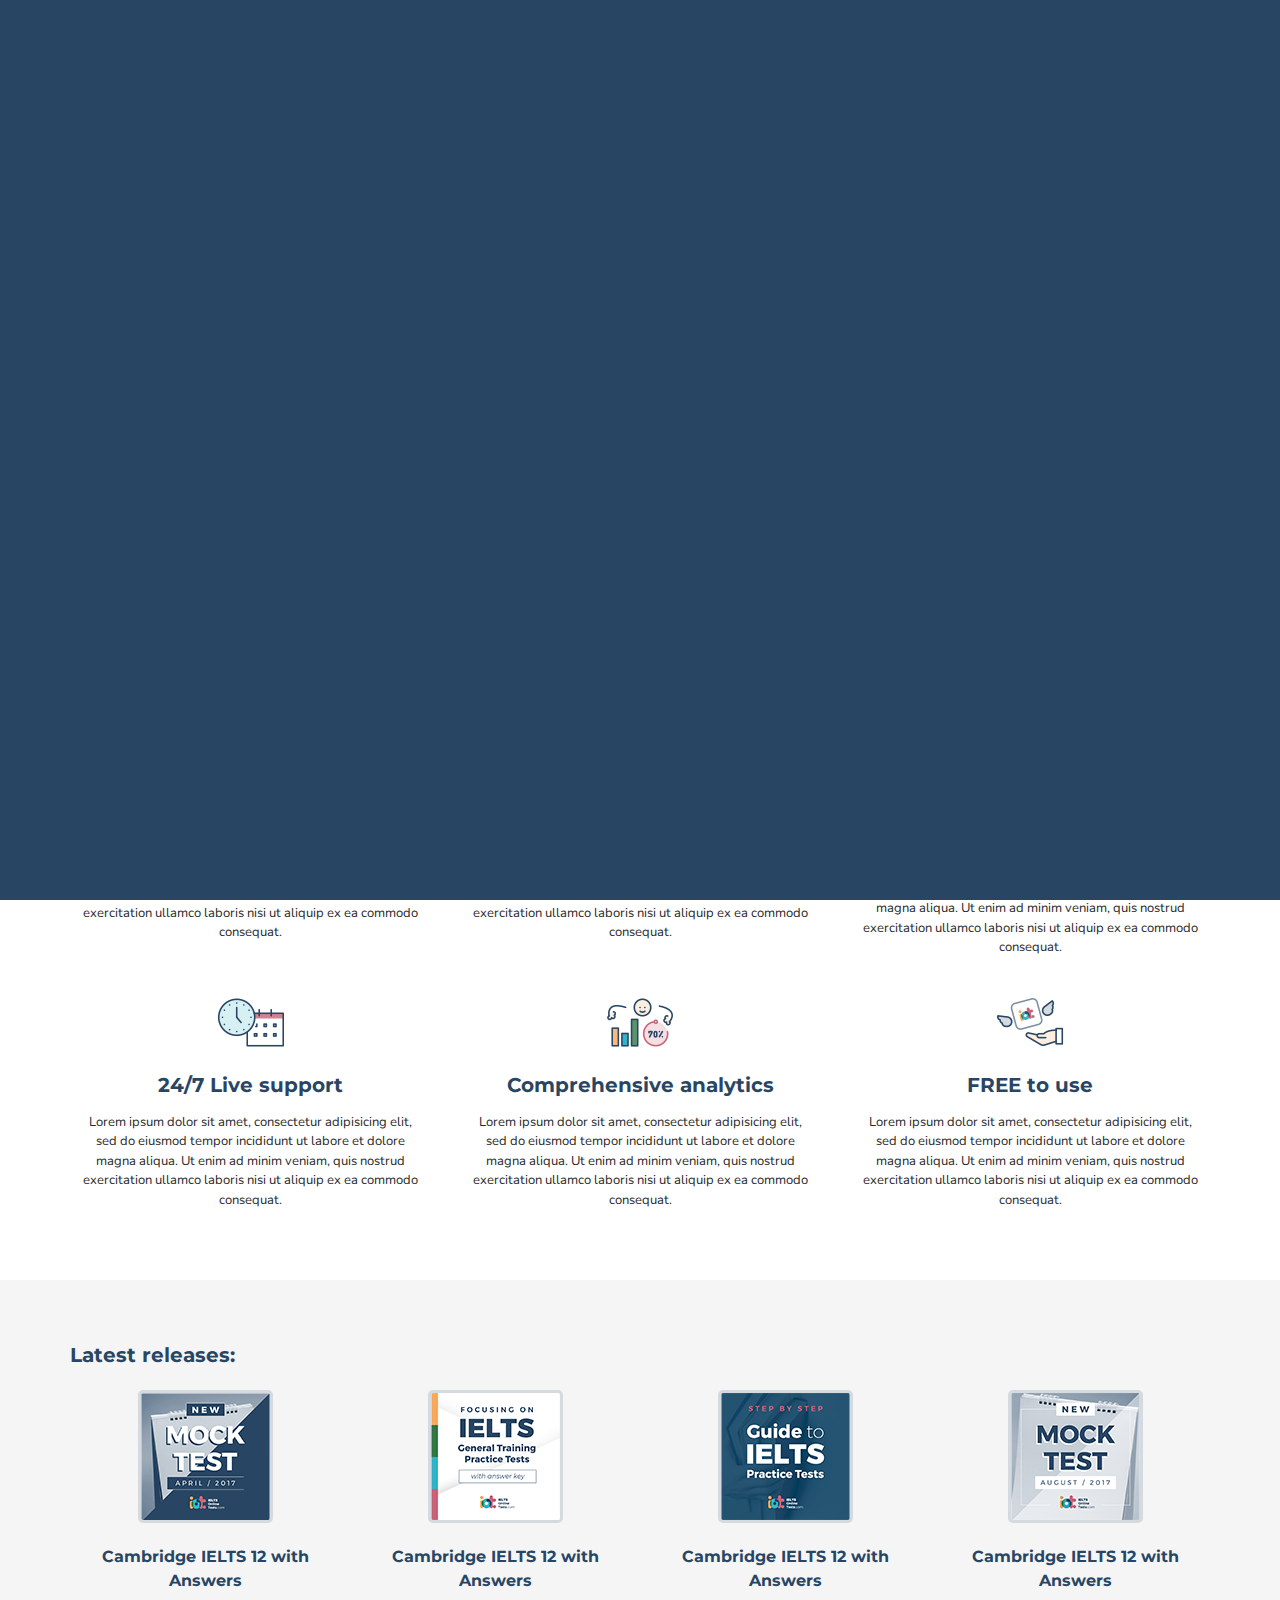
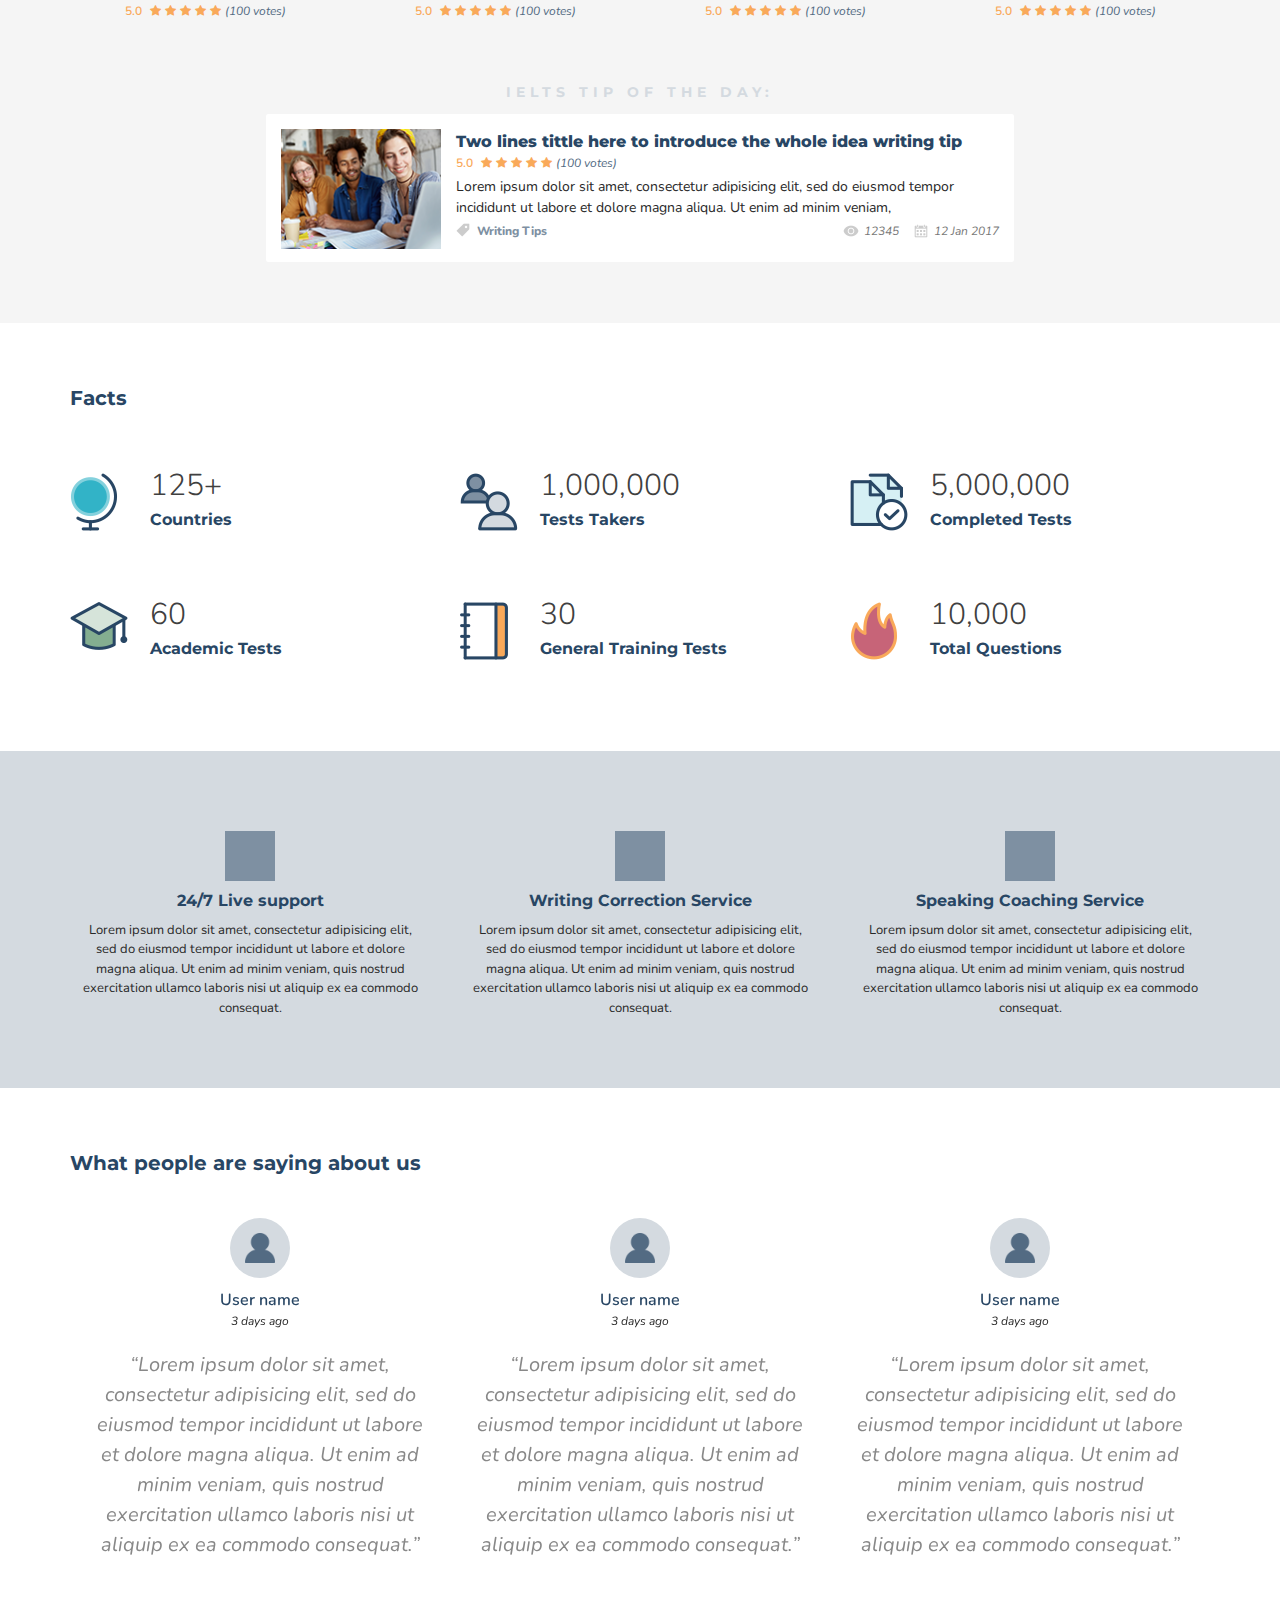
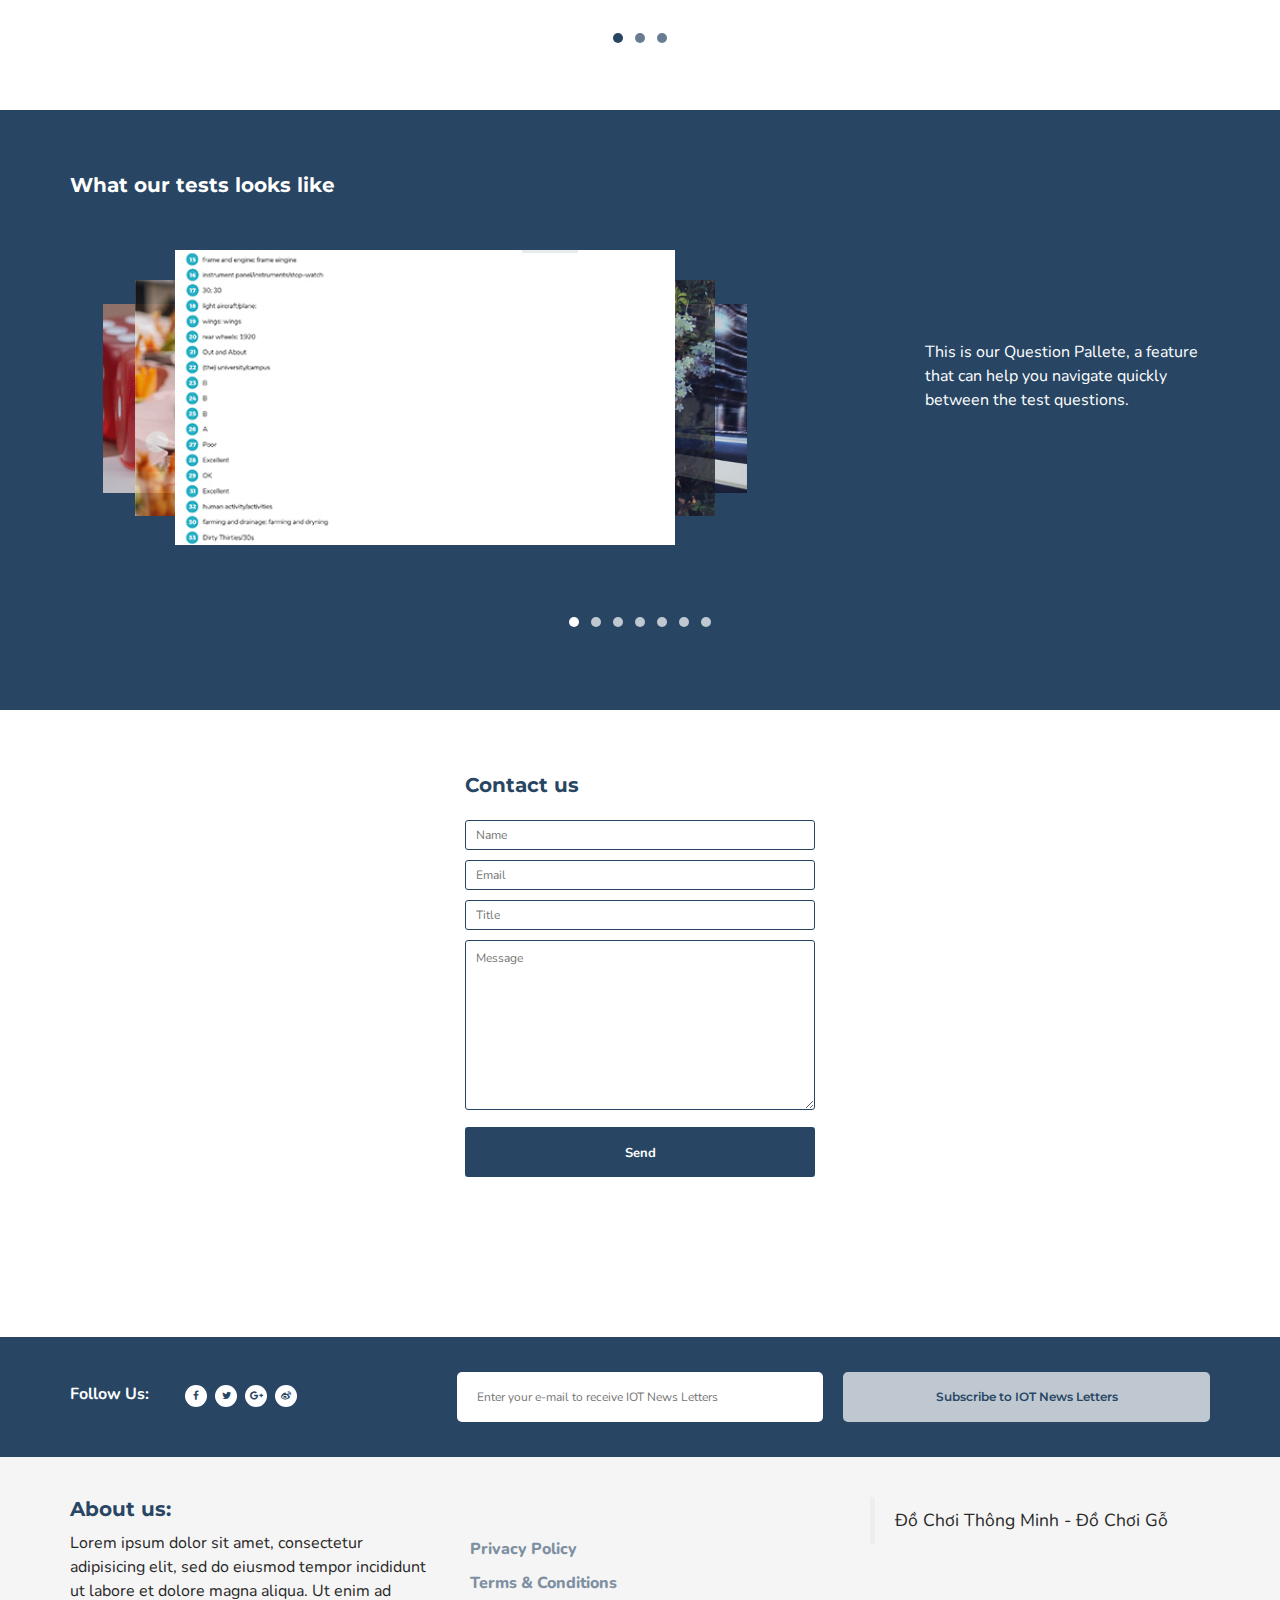
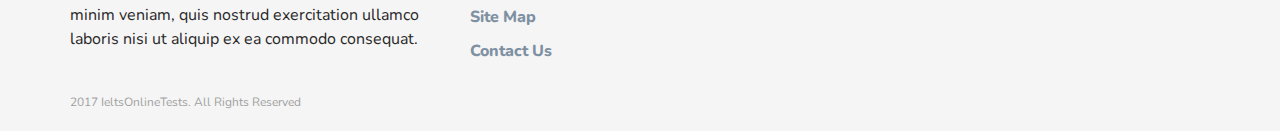
==== commit f13d71c8: "fix done" ====
--- a/index.html
+++ b/index.html
@@ -17,6 +17,8 @@
     <link href="css/bootstrap.min.css" rel="stylesheet" />
     <link href="css/owl.carousel.min.css" rel="stylesheet" />
     <link href="css/bootstrap-datetimepicker.css" rel="stylesheet" />
+
+    <link href="css/carousel.css" rel="stylesheet" />
     <!-- Main CSS (SCSS Compile) -->
     <link href="css/main.css" rel="stylesheet" />
     <!-- JavaScripts -->
@@ -504,47 +506,109 @@
                 <div class="section-caption white">
                     <span>What our tests looks like</span>
                 </div>
-                <div class="owl-carousel owl-look">
-                    <div class="item">
-                        <div class="look-item">
-                            <div class="row">
-                                <div class="col-md-7 col-sm-12">
-                                    <img alt="" src="images/slider01.png">
-                                </div>
-                                <div class="col-md-5 col-sm-12">
-                                    <p>This is our Question Pallete, a feature that can help you navigate quickly between the test questions.</p>
-                                </div>
-                            </div>
-                        </div>
-                    </div>
-                    <div class="item">
-                        <div class="look-item">
-                            <div class="row">
-                                <div class="col-md-7 col-sm-12">
-                                    <img alt="" src="images/slider01.png">
-                                </div>
-                                <div class="col-md-5 col-sm-12">
-                                    <p>This is our Question Pallete, a feature that can help you navigate quickly between the test questions.</p>
-                                </div>
-                            </div>
-                        </div>
-                    </div>
-                    <div class="item">
-                        <div class="look-item">
-                            <div class="row">
-                                <div class="col-md-8 col-sm-12">
-                                    <img alt="" src="images/slider01.png">
-                                </div>
-                                <div class="col-md-4 col-sm-12">
-                                    <p>This is our Question Pallete, a feature that can help you navigate quickly between the test questions.</p>
-                                </div>
-                            </div>
-                        </div>
-                    </div>
-                </div>
+
+                <div class="carousel">
+                    <!-- BEGIN CAROUSEL -->
+
+
+
+                    <div class="slides slides-home">
+                        <!-- BEGIN SLIDES -->
+
+                        <div>
+                            <!-- SLIDE ITEM -->
+                            <a>
+                <img src="images/slider01.png" />
+            </a>
+                        </div>
+
+                        <div>
+                            <a>
+                <img src="images/slider02.png" />
+            </a>
+                        </div>
+
+                        <div>
+                            <a>
+                <img src="images/slider03.png" />
+            </a>
+                        </div>
+
+                        <div>
+                            <a>
+                <img src="images/slider04.png" />
+            </a>
+                        </div>
+
+                        <div>
+                            <a>
+                <img src="images/slider05.png" />
+            </a>
+                        </div>
+                        <div>
+                            <a>
+                <img src="images/slider06.png" />
+            </a>
+                        </div>
+                        <div>
+                            <a>
+                <img src="images/slider07.png" />
+            </a>
+                        </div>
+
+                    </div>
+                    <!-- END SLIDES -->
+
+
+                    <div class="description description-home">
+                        <!-- BEGIN DESCRIPTION -->
+                        <div>
+                            <!-- DESCRIPTION ITEM -->
+                            <p>This is our Question Pallete, a feature that can help you navigate quickly between the test questions.</p>
+                        </div>
+
+                        <div>
+                            <p>Lorem Ipsum is simply dummy text of the printing and typesetting industry.</p>
+                        </div>
+
+                        <div>
+                            <p>Contrary to popular belief, Lorem Ipsum is not simply random text. It has roots in a piece of classical</p>
+                        </div>
+
+                        <div>
+                            <p>There are many variations of passages of Lorem Ipsum available, but the majority have suffered alteration in some form</p>
+                        </div>
+
+                        <div>
+                            <p>It is a long established fact that a reader will be distracted by the readable content of a page when looking at its layout.</p>
+                        </div>
+                        <div>
+                            <p>Many variations of passages of Lorem Ipsum available, but the majority have suffered alteration in some form</p>
+                        </div>
+
+                        <div>
+                            <p>The standard chunk of Lorem Ipsum used since the 1500s is reproduced below for those interested.</p>
+                        </div>
+
+                    </div>
+
+
+
+
+                    <!-- END DESCRIPTION -->
+
+
+
+                </div>
+
+
             </div>
         </section>
         <!--section-->
+
+
+
+
         <section class="section">
             <div class="container">
                 <div class="contact-box">
@@ -649,6 +713,10 @@
     <script src="js/jquery.nicescroll.js"></script>
     <script src="js/moment.js"></script>
     <script src="js/bootstrap-datetimepicker.min.js"></script>
+
+    <script src="js/jquery.mousewheel.min.js"></script>
+
+    <script src="js/jquery.carousel-1.1.js"></script>
     <script src="js/main.js"></script>
 </body>
 
--- a/css/carousel.css
+++ b/css/carousel.css
@@ -0,0 +1,183 @@
+﻿/*
+Item Name: jQuery Carousel Evolution
+Author: Mapalla
+Author URI: http://codecanyon.net/user/Mapalla
+Version: 1.1
+*/
+
+/* _______________________________________________ */
+
+/* CONTAINER */
+
+/* _______________________________________________ */
+
+.carousel {
+    position: relative;
+    margin: 0 auto;
+
+    height: auto;
+    border: none;
+    overflow: hidden;
+}
+
+/* _______________________________________________ */
+
+/* CAROUSEL */
+
+/* _______________________________________________ */
+
+/* slide container */
+
+.carousel .slides {
+    float: left;
+    margin: 0;
+    padding: 0;
+    border: none;
+    list-style: none;
+    position: relative;
+    overflow: visible;
+}
+
+/* slide item */
+
+.carousel .slides .slideItem {
+    position: absolute;
+    cursor: pointer;
+    overflow: visible;
+    padding: 0;
+    margin: 0;
+    border: none;
+}
+
+.carousel .slides .slideItem a {
+    display: block;
+    text-decoration: none;
+    margin: 0;
+    padding: 0;
+    border: none;
+    outline: none;
+}
+
+.carousel .slides .slideItem img {
+    margin: 0;
+    padding: 0;
+    border: none;
+    width: 100%;
+    height: 100%;
+}
+
+/* _______________________________________________ */
+
+/* NEXT/PREV BUTTON */
+
+/* _______________________________________________ */
+
+.carousel .nextButton {
+    position: absolute;
+    right: 10px;
+    top: 133px;
+    width: 35px;
+    height: 35px;
+
+    cursor: pointer;
+    z-index: 9999;
+}
+
+.carousel .prevButton {
+    position: absolute;
+    left: 10px;
+    top: 133px;
+    width: 35px;
+    height: 35px;
+
+    cursor: pointer;
+    z-index: 9999;
+}
+
+/* _______________________________________________ */
+
+/* NAVIGATION BUTTON */
+
+/* _______________________________________________ */
+
+/* buttons container */
+
+.carousel .buttonNav {
+    position: relative;
+    margin: 0 auto;
+}
+
+/* numbers */
+
+.carousel .buttonNav .numbers {
+    position: relative;
+    float: left;
+    margin: 5px;
+    color: #828282;
+    cursor: pointer;
+    font-weight: bold;
+    text-decoration: none;
+    font-size: 1em;
+    font-family: Arial, Verdana;
+}
+
+.carousel .buttonNav .numbers:hover {
+    color: #000;
+    text-decoration: underline;
+}
+
+.carousel .buttonNav .numberActive {
+    background: none;
+    color: #000;
+    cursor: default;
+}
+
+/* bullets */
+
+.carousel .buttonNav .bullet {
+    position: relative;
+    float: left;
+    width: 16px;
+    height: 16px;
+
+    margin: 5px;
+    float: left;
+    cursor: pointer;
+}
+
+.carousel .buttonNav .bullet:hover {}
+
+.carousel .buttonNav .bulletActive {
+
+    cursor: default;
+}
+
+/* ____________________________________________________________ */
+
+/* VIDEO */
+
+/* ____________________________________________________________ */
+
+.carousel .slides .videoOverlay {
+
+    /* play button */
+}
+
+.carousel .slides .spinner {
+
+    /* video preloader */
+}
+
+/* ____________________________________________________________ */
+
+/* DESCRIPTION */
+
+/* ____________________________________________________________ */
+
+.carousel .description {}
+
+.carousel .description div {}
+
+/* gradient color for old Opera */
+
+.carousel .gradient {}
--- a/css/main.css
+++ b/css/main.css
@@ -3452,7 +3452,14 @@
 .section-look {
   background-color: #284664;
   margin-top: 70px;
-  padding-bottom: 100px; }
+  padding-bottom: 70px; }
+  .section-look .carousel {
+    padding-top: 20px;
+    padding-bottom: 40px; }
+    @media screen and (max-width: 991px) {
+      .section-look .carousel {
+        padding-top: 0px;
+        padding-bottom: 20px; } }
 
 .owl-look {
   position: relative; }
@@ -3517,4 +3524,67 @@
       opacity: 0.9;
       cursor: pointer; }
 
+.buttonNav {
+  position: absolute !important;
+  left: 0px;
+  bottom: 0px;
+  right: 0px;
+  text-align: center;
+  width: 100% !important;
+  height: 30px !important; }
+  .buttonNav .bullet {
+    display: inline-block !important;
+    width: 10px !important;
+    height: 10px !important;
+    border-radius: 50%;
+    margin: 0px 6px !important;
+    float: none !important;
+    background-image: none !important;
+    background-color: #fff !important;
+    opacity: 0.7; }
+    .buttonNav .bullet.bulletActive {
+      opacity: 1;
+      background-image: none !important; }
+
+.slides-home {
+  float: left;
+  width: 75% !important; }
+  @media screen and (max-width: 1199px) {
+    .slides-home {
+      transform: scale(0.8); } }
+  @media screen and (max-width: 991px) {
+    .slides-home {
+      float: none !important;
+      width: 100% !important;
+      transform: translateX(100px) scale(0.8); } }
+  @media screen and (max-width: 767px) {
+    .slides-home {
+      float: none !important;
+      width: 100% !important;
+      transform: translateX(170px) scale(0.6);
+      height: 280px !important; } }
+  @media screen and (max-width: 480px) {
+    .slides-home {
+      float: none !important;
+      width: 100% !important;
+      transform: translateX(120px) scale(0.4);
+      height: 200px !important; } }
+  .slides-home img {
+    height: auto !important; }
+
+.description-home {
+  float: right;
+  text-align: left;
+  width: 25%;
+  position: relative;
+  margin: 100px 0px 0px 0px;
+  min-height: 100px;
+  color: #fff; }
+  @media screen and (max-width: 991px) {
+    .description-home {
+      float: none;
+      width: 100%;
+      margin: 0px;
+      text-align: center; } }
+
 /*# sourceMappingURL=main.css.map */